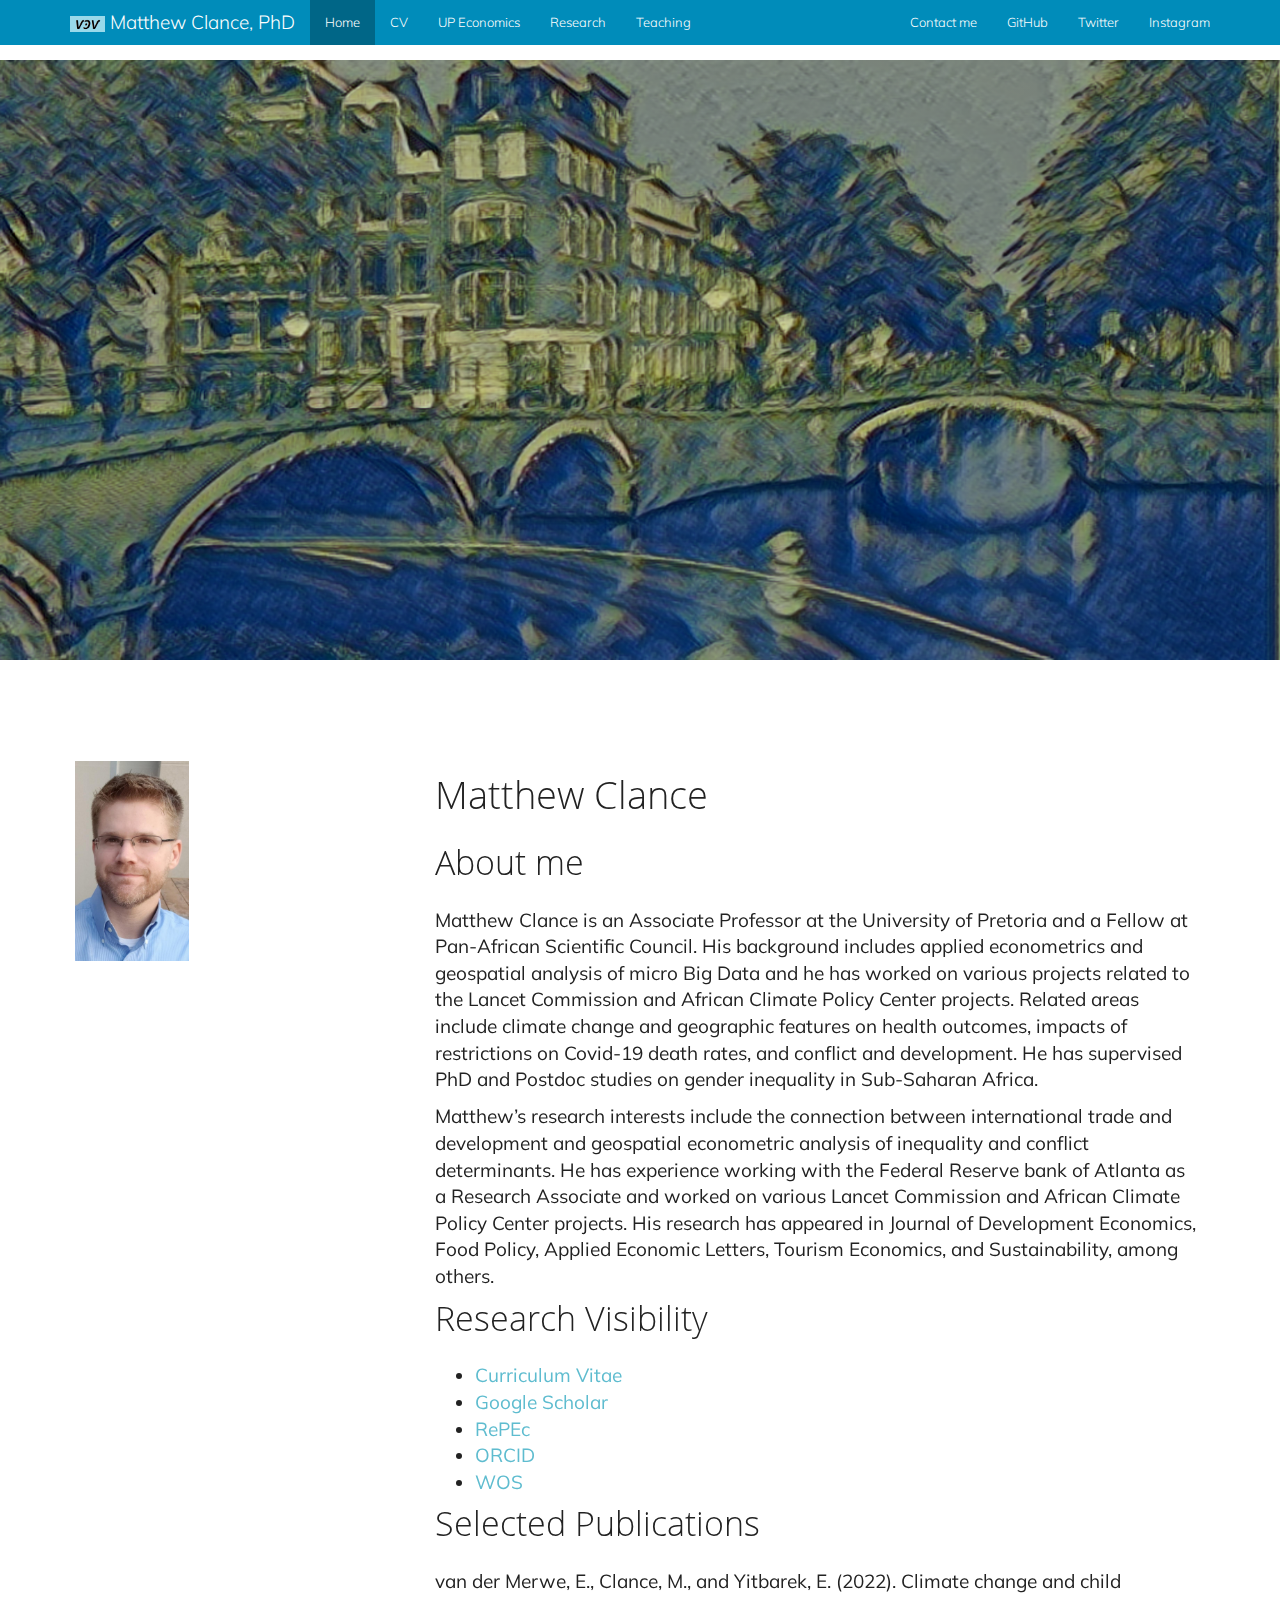
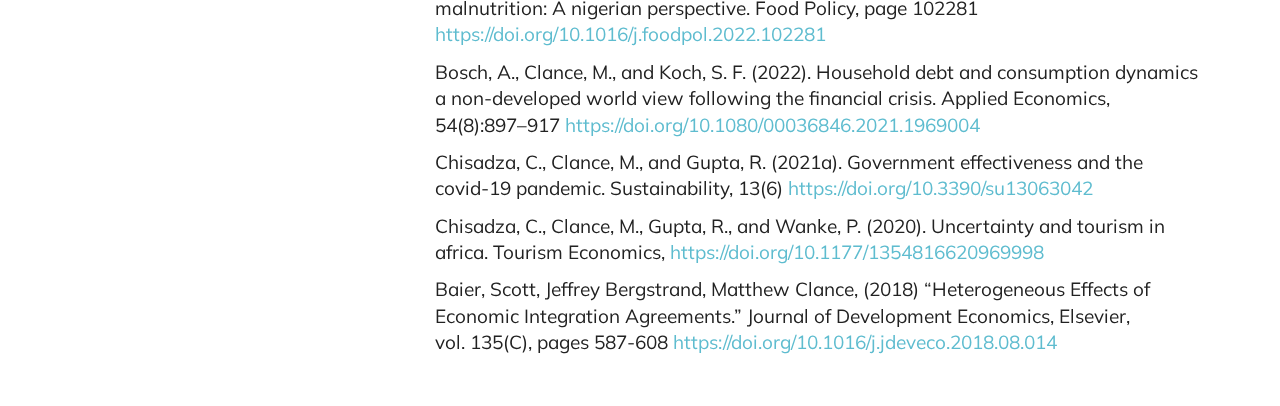
==== index.html @ 6985e065 "update" ====
<!DOCTYPE html>

<html>

<head>

<meta charset="utf-8" />
<meta name="generator" content="pandoc" />
<meta http-equiv="X-UA-Compatible" content="IE=EDGE" />




<title>Matthew Clance</title>

<script src="site_libs/header-attrs-2.22/header-attrs.js"></script>
<script src="site_libs/jquery-3.6.0/jquery-3.6.0.min.js"></script>
<meta name="viewport" content="width=device-width, initial-scale=1" />
<link href="site_libs/bootstrap-3.3.5/css/yeti.min.css" rel="stylesheet" />
<script src="site_libs/bootstrap-3.3.5/js/bootstrap.min.js"></script>
<script src="site_libs/bootstrap-3.3.5/shim/html5shiv.min.js"></script>
<script src="site_libs/bootstrap-3.3.5/shim/respond.min.js"></script>
<style>h1 {font-size: 34px;}
       h1.title {font-size: 38px;}
       h2 {font-size: 30px;}
       h3 {font-size: 24px;}
       h4 {font-size: 18px;}
       h5 {font-size: 16px;}
       h6 {font-size: 12px;}
       code {color: inherit; background-color: rgba(0, 0, 0, 0.04);}
       pre:not([class]) { background-color: white }</style>
<script src="site_libs/jqueryui-1.13.2/jquery-ui.min.js"></script>
<link href="site_libs/tocify-1.9.1/jquery.tocify.css" rel="stylesheet" />
<script src="site_libs/tocify-1.9.1/jquery.tocify.js"></script>
<script src="site_libs/navigation-1.1/tabsets.js"></script>
<link href="site_libs/font-awesome-6.4.0/css/all.min.css" rel="stylesheet" />
<link href="site_libs/font-awesome-6.4.0/css/v4-shims.min.css" rel="stylesheet" />
<link rel="icon" type="image/png" href="vcv.png" sizes="48x48" />
<div class="hero-image"> 
        <div class="image-text">
          <div class="top-text"></div>
            <div class="bottom-text"></div>
        </div>
</div>
<!-- Google tag (gtag.js) -->
<script async src="https://www.googletagmanager.com/gtag/js?id=G-FEVK27LWND"></script>
<script>
  window.dataLayer = window.dataLayer || [];
  function gtag(){dataLayer.push(arguments);}
  gtag('js', new Date());

  gtag('config', 'G-FEVK27LWND');
</script>

<style type="text/css">
  code{white-space: pre-wrap;}
  span.smallcaps{font-variant: small-caps;}
  span.underline{text-decoration: underline;}
  div.column{display: inline-block; vertical-align: top; width: 50%;}
  div.hanging-indent{margin-left: 1.5em; text-indent: -1.5em;}
  ul.task-list{list-style: none;}
    </style>







<link rel="stylesheet" href="personal.css" type="text/css" />



<style type = "text/css">
.main-container {
  max-width: 940px;
  margin-left: auto;
  margin-right: auto;
}
img {
  max-width:100%;
}
.tabbed-pane {
  padding-top: 12px;
}
.html-widget {
  margin-bottom: 20px;
}
button.code-folding-btn:focus {
  outline: none;
}
summary {
  display: list-item;
}
details > summary > p:only-child {
  display: inline;
}
pre code {
  padding: 0;
}
</style>


<style type="text/css">
.dropdown-submenu {
  position: relative;
}
.dropdown-submenu>.dropdown-menu {
  top: 0;
  left: 100%;
  margin-top: -6px;
  margin-left: -1px;
  border-radius: 0 6px 6px 6px;
}
.dropdown-submenu:hover>.dropdown-menu {
  display: block;
}
.dropdown-submenu>a:after {
  display: block;
  content: " ";
  float: right;
  width: 0;
  height: 0;
  border-color: transparent;
  border-style: solid;
  border-width: 5px 0 5px 5px;
  border-left-color: #cccccc;
  margin-top: 5px;
  margin-right: -10px;
}
.dropdown-submenu:hover>a:after {
  border-left-color: #adb5bd;
}
.dropdown-submenu.pull-left {
  float: none;
}
.dropdown-submenu.pull-left>.dropdown-menu {
  left: -100%;
  margin-left: 10px;
  border-radius: 6px 0 6px 6px;
}
</style>

<script type="text/javascript">
// manage active state of menu based on current page
$(document).ready(function () {
  // active menu anchor
  href = window.location.pathname
  href = href.substr(href.lastIndexOf('/') + 1)
  if (href === "")
    href = "index.html";
  var menuAnchor = $('a[href="' + href + '"]');

  // mark the anchor link active (and if it's in a dropdown, also mark that active)
  var dropdown = menuAnchor.closest('li.dropdown');
  if (window.bootstrap) { // Bootstrap 4+
    menuAnchor.addClass('active');
    dropdown.find('> .dropdown-toggle').addClass('active');
  } else { // Bootstrap 3
    menuAnchor.parent().addClass('active');
    dropdown.addClass('active');
  }

  // Navbar adjustments
  var navHeight = $(".navbar").first().height() + 15;
  var style = document.createElement('style');
  var pt = "padding-top: " + navHeight + "px; ";
  var mt = "margin-top: -" + navHeight + "px; ";
  var css = "";
  // offset scroll position for anchor links (for fixed navbar)
  for (var i = 1; i <= 6; i++) {
    css += ".section h" + i + "{ " + pt + mt + "}\n";
  }
  style.innerHTML = "body {" + pt + "padding-bottom: 40px; }\n" + css;
  document.head.appendChild(style);
});
</script>

<!-- tabsets -->

<style type="text/css">
.tabset-dropdown > .nav-tabs {
  display: inline-table;
  max-height: 500px;
  min-height: 44px;
  overflow-y: auto;
  border: 1px solid #ddd;
  border-radius: 4px;
}

.tabset-dropdown > .nav-tabs > li.active:before, .tabset-dropdown > .nav-tabs.nav-tabs-open:before {
  content: "\e259";
  font-family: 'Glyphicons Halflings';
  display: inline-block;
  padding: 10px;
  border-right: 1px solid #ddd;
}

.tabset-dropdown > .nav-tabs.nav-tabs-open > li.active:before {
  content: "\e258";
  font-family: 'Glyphicons Halflings';
  border: none;
}

.tabset-dropdown > .nav-tabs > li.active {
  display: block;
}

.tabset-dropdown > .nav-tabs > li > a,
.tabset-dropdown > .nav-tabs > li > a:focus,
.tabset-dropdown > .nav-tabs > li > a:hover {
  border: none;
  display: inline-block;
  border-radius: 4px;
  background-color: transparent;
}

.tabset-dropdown > .nav-tabs.nav-tabs-open > li {
  display: block;
  float: none;
}

.tabset-dropdown > .nav-tabs > li {
  display: none;
}
</style>

<!-- code folding -->



<style type="text/css">

#TOC {
  margin: 25px 0px 20px 0px;
}
@media (max-width: 768px) {
#TOC {
  position: relative;
  width: 100%;
}
}

@media print {
.toc-content {
  /* see https://github.com/w3c/csswg-drafts/issues/4434 */
  float: right;
}
}

.toc-content {
  padding-left: 30px;
  padding-right: 40px;
}

div.main-container {
  max-width: 1200px;
}

div.tocify {
  width: 20%;
  max-width: 260px;
  max-height: 85%;
}

@media (min-width: 768px) and (max-width: 991px) {
  div.tocify {
    width: 25%;
  }
}

@media (max-width: 767px) {
  div.tocify {
    width: 100%;
    max-width: none;
  }
}

.tocify ul, .tocify li {
  line-height: 20px;
}

.tocify-subheader .tocify-item {
  font-size: 0.90em;
}

.tocify .list-group-item {
  border-radius: 0px;
}


</style>



</head>

<body>


<div class="container-fluid main-container">


<!-- setup 3col/9col grid for toc_float and main content  -->
<div class="row">
<div class="col-xs-12 col-sm-4 col-md-3">
<div id="TOC" class="tocify">
</div>
</div>

<div class="toc-content col-xs-12 col-sm-8 col-md-9">




<div class="navbar navbar-inverse  navbar-fixed-top" role="navigation">
  <div class="container">
    <div class="navbar-header">
      <button type="button" class="navbar-toggle collapsed" data-toggle="collapse" data-bs-toggle="collapse" data-target="#navbar" data-bs-target="#navbar">
        <span class="icon-bar"></span>
        <span class="icon-bar"></span>
        <span class="icon-bar"></span>
      </button>
      <a class="navbar-brand" href="index.html"><div><img src="vcv.png" width="35px"></img>  Matthew Clance, PhD</div></a>
    </div>
    <div id="navbar" class="navbar-collapse collapse">
      <ul class="nav navbar-nav">
        <li>
  <a href="index.html">
    <span class="fa fa-home"></span>
     
    Home
  </a>
</li>
<li>
  <a href="Clance.CV.pdf">
    <span class="fa fa-file-pdf-o"></span>
     
    CV
  </a>
</li>
<li>
  <a href="https://www.up.ac.za/economics/article/39728/staff">UP Economics</a>
</li>
<li>
  <a href="research.html">Research</a>
</li>
<li>
  <a href="teaching.html">Teaching</a>
</li>
      </ul>
      <ul class="nav navbar-nav navbar-right">
        <li>
  <a href="mailto:matthew.clance@up.ac.za">
    <span class="fa fa-envelope-o"></span>
     
    Contact me
  </a>
</li>
<li>
  <a href="https://github.com/mwclance">
    <span class="fa fa-github"></span>
     
    GitHub
  </a>
</li>
<li>
  <a href="https://twitter.com/matthew_clance">
    <span class="fa fa-twitter"></span>
     
    Twitter
  </a>
</li>
<li>
  <a href="https://www.instagram.com/mwclance/">
    <span class="fa fa-instagram"></span>
     
    Instagram
  </a>
</li>
      </ul>
    </div><!--/.nav-collapse -->
  </div><!--/.container -->
</div><!--/.navbar -->

<div id="header">



<h1 class="title toc-ignore">Matthew Clance</h1>

</div>


<!-- Google tag (gtag.js) -->
<script async src="https://www.googletagmanager.com/gtag/js?id=G-FEVK27LWND"></script>
<script>
  window.dataLayer = window.dataLayer || [];
  function gtag(){dataLayer.push(arguments);}
  gtag('js', new Date());

  gtag('config', 'G-FEVK27LWND');
</script>
<div id="about-me" class="section level1">
<h1>About me</h1>
<p>Matthew Clance is an Associate Professor at the University of
Pretoria and a Fellow at Pan-African Scientific Council. His background
includes applied econometrics and geospatial analysis of micro Big Data
and he has worked on various projects related to the Lancet Commission
and African Climate Policy Center projects. Related areas include
climate change and geographic features on health outcomes, impacts of
restrictions on Covid-19 death rates, and conflict and development. He
has supervised PhD and Postdoc studies on gender inequality in
Sub-Saharan Africa.</p>
<p>Matthew’s research interests include the connection between
international trade and development and geospatial econometric analysis
of inequality and conflict determinants. He has experience working with
the Federal Reserve bank of Atlanta as a Research Associate and worked
on various Lancet Commission and African Climate Policy Center projects.
His research has appeared in Journal of Development Economics, Food
Policy, Applied Economic Letters, Tourism Economics, and Sustainability,
among others.</p>
</div>
<div id="research-visibility" class="section level1">
<h1>Research Visibility</h1>
<ul>
<li><a href="Clance.CV.pdf">Curriculum Vitae</a></li>
<li><a href="https://bit.ly/3hm23Oq">Google Scholar</a></li>
<li><a href="https://ideas.repec.org/e/pcl147.html">RePEc</a></li>
<li><a href="https://orcid.org/0000-0002-9280-7324">ORCID</a></li>
<li><a
href="https://www.webofscience.com/wos/author/record/1802162">WOS</a></li>
</ul>
</div>
<div id="selected-publications" class="section level1">
<h1>Selected Publications</h1>
<p>van der Merwe, E., Clance, M., and Yitbarek, E. (2022). Climate
change and child malnutrition: A nigerian perspective. Food Policy, page
102281 <a href="https://doi.org/10.1016/j.foodpol.2022.102281"
class="uri">https://doi.org/10.1016/j.foodpol.2022.102281</a></p>
<p>Bosch, A., Clance, M., and Koch, S. F. (2022). Household debt and
consumption dynamics a non-developed world view following the financial
crisis. Applied Economics, 54(8):897–917 <a
href="https://doi.org/10.1080/00036846.2021.1969004"
class="uri">https://doi.org/10.1080/00036846.2021.1969004</a></p>
<p>Chisadza, C., Clance, M., and Gupta, R. (2021a). Government
effectiveness and the covid-19 pandemic. Sustainability, 13(6) <a
href="https://doi.org/10.3390/su13063042"
class="uri">https://doi.org/10.3390/su13063042</a></p>
<p>Chisadza, C., Clance, M., Gupta, R., and Wanke, P. (2020).
Uncertainty and tourism in africa. Tourism Economics, <a
href="https://doi.org/10.1177/1354816620969998"
class="uri">https://doi.org/10.1177/1354816620969998</a></p>
<p>Baier, Scott, Jeffrey Bergstrand, Matthew Clance, (2018)
“Heterogeneous Effects of Economic Integration Agreements.” Journal of
Development Economics, Elsevier, vol. 135(C), pages 587-608 <a
href="https://doi.org/10.1016/j.jdeveco.2018.08.014"
class="uri">https://doi.org/10.1016/j.jdeveco.2018.08.014</a></p>
</div>



</div>
</div>

</div>

<script>

// add bootstrap table styles to pandoc tables
function bootstrapStylePandocTables() {
  $('tr.odd').parent('tbody').parent('table').addClass('table table-condensed');
}
$(document).ready(function () {
  bootstrapStylePandocTables();
});


</script>

<!-- tabsets -->

<script>
$(document).ready(function () {
  window.buildTabsets("TOC");
});

$(document).ready(function () {
  $('.tabset-dropdown > .nav-tabs > li').click(function () {
    $(this).parent().toggleClass('nav-tabs-open');
  });
});
</script>

<!-- code folding -->

<script>
$(document).ready(function ()  {

    // temporarily add toc-ignore selector to headers for the consistency with Pandoc
    $('.unlisted.unnumbered').addClass('toc-ignore')

    // move toc-ignore selectors from section div to header
    $('div.section.toc-ignore')
        .removeClass('toc-ignore')
        .children('h1,h2,h3,h4,h5').addClass('toc-ignore');

    // establish options
    var options = {
      selectors: "h1,h2,h3",
      theme: "bootstrap3",
      context: '.toc-content',
      hashGenerator: function (text) {
        return text.replace(/[.\\/?&!#<>]/g, '').replace(/\s/g, '_');
      },
      ignoreSelector: ".toc-ignore",
      scrollTo: 0
    };
    options.showAndHide = true;
    options.smoothScroll = true;

    // tocify
    var toc = $("#TOC").tocify(options).data("toc-tocify");
});
</script>

<!-- dynamically load mathjax for compatibility with self-contained -->
<script>
  (function () {
    var script = document.createElement("script");
    script.type = "text/javascript";
    script.src  = "https://mathjax.rstudio.com/latest/MathJax.js?config=TeX-AMS-MML_HTMLorMML";
    document.getElementsByTagName("head")[0].appendChild(script);
  })();
</script>

</body>
</html>
---- site_libs/bootstrap-3.3.5/css/yeti.min.css ----
@font-face {
  font-family: 'Open Sans';
  font-style: normal;
  font-weight: 300;
  src: url(fonts/OpenSansLight.ttf) format('truetype');
}
@font-face {
  font-family: 'Open Sans';
  font-style: normal;
  font-weight: 400;
  src: url(fonts/OpenSans.ttf) format('truetype');
}
@font-face {
  font-family: 'Open Sans';
  font-style: normal;
  font-weight: 700;
  src: url(fonts/OpenSansBold.ttf) format('truetype');
}
@font-face {
  font-family: 'Open Sans';
  font-style: italic;
  font-weight: 300;
  src: url(fonts/OpenSansLightItalic.ttf) format('truetype');
}
@font-face {
  font-family: 'Open Sans';
  font-style: italic;
  font-weight: 400;
  src: url(fonts/OpenSansItalic.ttf) format('truetype');
}
@font-face {
  font-family: 'Open Sans';
  font-style: italic;
  font-weight: 700;
  src: url(fonts/OpenSansBoldItalic.ttf) format('truetype');
}


/*!
 * bootswatch v3.3.6
 * Homepage: http://bootswatch.com
 * Copyright 2012-2015 Thomas Park
 * Licensed under MIT
 * Based on Bootstrap
*//*!
 * Bootstrap v3.3.6 (http://getbootstrap.com)
 * Copyright 2011-2015 Twitter, Inc.
 * Licensed under MIT (https://github.com/twbs/bootstrap/blob/master/LICENSE)
 *//*! normalize.css v3.0.3 | MIT License | github.com/necolas/normalize.css */html{font-family:sans-serif;-ms-text-size-adjust:100%;-webkit-text-size-adjust:100%}body{margin:0}article,aside,details,figcaption,figure,footer,header,hgroup,main,menu,nav,section,summary{display:block}audio,canvas,progress,video{display:inline-block;vertical-align:baseline}audio:not([controls]){display:none;height:0}[hidden],template{display:none}a{background-color:transparent}a:active,a:hover{outline:0}abbr[title]{border-bottom:1px dotted}b,strong{font-weight:bold}dfn{font-style:italic}h1{font-size:2em;margin:0.67em 0}mark{background:#ff0;color:#000}small{font-size:80%}sub,sup{font-size:75%;line-height:0;position:relative;vertical-align:baseline}sup{top:-0.5em}sub{bottom:-0.25em}img{border:0}svg:not(:root){overflow:hidden}figure{margin:1em 40px}hr{-webkit-box-sizing:content-box;-moz-box-sizing:content-box;box-sizing:content-box;height:0}pre{overflow:auto}code,kbd,pre,samp{font-family:monospace, monospace;font-size:1em}button,input,optgroup,select,textarea{color:inherit;font:inherit;margin:0}button{overflow:visible}button,select{text-transform:none}button,html input[type="button"],input[type="reset"],input[type="submit"]{-webkit-appearance:button;cursor:pointer}button[disabled],html input[disabled]{cursor:default}button::-moz-focus-inner,input::-moz-focus-inner{border:0;padding:0}input{line-height:normal}input[type="checkbox"],input[type="radio"]{-webkit-box-sizing:border-box;-moz-box-sizing:border-box;box-sizing:border-box;padding:0}input[type="number"]::-webkit-inner-spin-button,input[type="number"]::-webkit-outer-spin-button{height:auto}input[type="search"]{-webkit-appearance:textfield;-webkit-box-sizing:content-box;-moz-box-sizing:content-box;box-sizing:content-box}input[type="search"]::-webkit-search-cancel-button,input[type="search"]::-webkit-search-decoration{-webkit-appearance:none}fieldset{border:1px solid #c0c0c0;margin:0 2px;padding:0.35em 0.625em 0.75em}legend{border:0;padding:0}textarea{overflow:auto}optgroup{font-weight:bold}table{border-collapse:collapse;border-spacing:0}td,th{padding:0}/*! Source: https://github.com/h5bp/html5-boilerplate/blob/master/src/css/main.css */@media print{*,*:before,*:after{background:transparent !important;color:#000 !important;-webkit-box-shadow:none !important;box-shadow:none !important;text-shadow:none !important}a,a:visited{text-decoration:underline}a[href]:after{content:" (" attr(href) ")"}abbr[title]:after{content:" (" attr(title) ")"}a[href^="#"]:after,a[href^="javascript:"]:after{content:""}pre,blockquote{border:1px solid #999;page-break-inside:avoid}thead{display:table-header-group}tr,img{page-break-inside:avoid}img{max-width:100% !important}p,h2,h3{orphans:3;widows:3}h2,h3{page-break-after:avoid}.navbar{display:none}.btn>.caret,.dropup>.btn>.caret{border-top-color:#000 !important}.label{border:1px solid #000}.table{border-collapse:collapse !important}.table td,.table th{background-color:#fff !important}.table-bordered th,.table-bordered td{border:1px solid #ddd !important}}@font-face{font-family:'Glyphicons Halflings';src:url('../fonts/glyphicons-halflings-regular.eot');src:url('../fonts/glyphicons-halflings-regular.eot?#iefix') format('embedded-opentype'),url('../fonts/glyphicons-halflings-regular.woff') format('woff'),url('../fonts/glyphicons-halflings-regular.ttf') format('truetype'),url('../fonts/glyphicons-halflings-regular.svg#glyphicons_halflingsregular') format('svg')}.glyphicon{position:relative;top:1px;display:inline-block;font-family:'Glyphicons Halflings';font-style:normal;font-weight:normal;line-height:1;-webkit-font-smoothing:antialiased;-moz-osx-font-smoothing:grayscale}.glyphicon-asterisk:before{content:"\002a"}.glyphicon-plus:before{content:"\002b"}.glyphicon-euro:before,.glyphicon-eur:before{content:"\20ac"}.glyphicon-minus:before{content:"\2212"}.glyphicon-cloud:before{content:"\2601"}.glyphicon-envelope:before{content:"\2709"}.glyphicon-pencil:before{content:"\270f"}.glyphicon-glass:before{content:"\e001"}.glyphicon-music:before{content:"\e002"}.glyphicon-search:before{content:"\e003"}.glyphicon-heart:before{content:"\e005"}.glyphicon-star:before{content:"\e006"}.glyphicon-star-empty:before{content:"\e007"}.glyphicon-user:before{content:"\e008"}.glyphicon-film:before{content:"\e009"}.glyphicon-th-large:before{content:"\e010"}.glyphicon-th:before{content:"\e011"}.glyphicon-th-list:before{content:"\e012"}.glyphicon-ok:before{content:"\e013"}.glyphicon-remove:before{content:"\e014"}.glyphicon-zoom-in:before{content:"\e015"}.glyphicon-zoom-out:before{content:"\e016"}.glyphicon-off:before{content:"\e017"}.glyphicon-signal:before{content:"\e018"}.glyphicon-cog:before{content:"\e019"}.glyphicon-trash:before{content:"\e020"}.glyphicon-home:before{content:"\e021"}.glyphicon-file:before{content:"\e022"}.glyphicon-time:before{content:"\e023"}.glyphicon-road:before{content:"\e024"}.glyphicon-download-alt:before{content:"\e025"}.glyphicon-download:before{content:"\e026"}.glyphicon-upload:before{content:"\e027"}.glyphicon-inbox:before{content:"\e028"}.glyphicon-play-circle:before{content:"\e029"}.glyphicon-repeat:before{content:"\e030"}.glyphicon-refresh:before{content:"\e031"}.glyphicon-list-alt:before{content:"\e032"}.glyphicon-lock:before{content:"\e033"}.glyphicon-flag:before{content:"\e034"}.glyphicon-headphones:before{content:"\e035"}.glyphicon-volume-off:before{content:"\e036"}.glyphicon-volume-down:before{content:"\e037"}.glyphicon-volume-up:before{content:"\e038"}.glyphicon-qrcode:before{content:"\e039"}.glyphicon-barcode:before{content:"\e040"}.glyphicon-tag:before{content:"\e041"}.glyphicon-tags:before{content:"\e042"}.glyphicon-book:before{content:"\e043"}.glyphicon-bookmark:before{content:"\e044"}.glyphicon-print:before{content:"\e045"}.glyphicon-camera:before{content:"\e046"}.glyphicon-font:before{content:"\e047"}.glyphicon-bold:before{content:"\e048"}.glyphicon-italic:before{content:"\e049"}.glyphicon-text-height:before{content:"\e050"}.glyphicon-text-width:before{content:"\e051"}.glyphicon-align-left:before{content:"\e052"}.glyphicon-align-center:before{content:"\e053"}.glyphicon-align-right:before{content:"\e054"}.glyphicon-align-justify:before{content:"\e055"}.glyphicon-list:before{content:"\e056"}.glyphicon-indent-left:before{content:"\e057"}.glyphicon-indent-right:before{content:"\e058"}.glyphicon-facetime-video:before{content:"\e059"}.glyphicon-picture:before{content:"\e060"}.glyphicon-map-marker:before{content:"\e062"}.glyphicon-adjust:before{content:"\e063"}.glyphicon-tint:before{content:"\e064"}.glyphicon-edit:before{content:"\e065"}.glyphicon-share:before{content:"\e066"}.glyphicon-check:before{content:"\e067"}.glyphicon-move:before{content:"\e068"}.glyphicon-step-backward:before{content:"\e069"}.glyphicon-fast-backward:before{content:"\e070"}.glyphicon-backward:before{content:"\e071"}.glyphicon-play:before{content:"\e072"}.glyphicon-pause:before{content:"\e073"}.glyphicon-stop:before{content:"\e074"}.glyphicon-forward:before{content:"\e075"}.glyphicon-fast-forward:before{content:"\e076"}.glyphicon-step-forward:before{content:"\e077"}.glyphicon-eject:before{content:"\e078"}.glyphicon-chevron-left:before{content:"\e079"}.glyphicon-chevron-right:before{content:"\e080"}.glyphicon-plus-sign:before{content:"\e081"}.glyphicon-minus-sign:before{content:"\e082"}.glyphicon-remove-sign:before{content:"\e083"}.glyphicon-ok-sign:before{content:"\e084"}.glyphicon-question-sign:before{content:"\e085"}.glyphicon-info-sign:before{content:"\e086"}.glyphicon-screenshot:before{content:"\e087"}.glyphicon-remove-circle:before{content:"\e088"}.glyphicon-ok-circle:before{content:"\e089"}.glyphicon-ban-circle:before{content:"\e090"}.glyphicon-arrow-left:before{content:"\e091"}.glyphicon-arrow-right:before{content:"\e092"}.glyphicon-arrow-up:before{content:"\e093"}.glyphicon-arrow-down:before{content:"\e094"}.glyphicon-share-alt:before{content:"\e095"}.glyphicon-resize-full:before{content:"\e096"}.glyphicon-resize-small:before{content:"\e097"}.glyphicon-exclamation-sign:before{content:"\e101"}.glyphicon-gift:before{content:"\e102"}.glyphicon-leaf:before{content:"\e103"}.glyphicon-fire:before{content:"\e104"}.glyphicon-eye-open:before{content:"\e105"}.glyphicon-eye-close:before{content:"\e106"}.glyphicon-warning-sign:before{content:"\e107"}.glyphicon-plane:before{content:"\e108"}.glyphicon-calendar:before{content:"\e109"}.glyphicon-random:before{content:"\e110"}.glyphicon-comment:before{content:"\e111"}.glyphicon-magnet:before{content:"\e112"}.glyphicon-chevron-up:before{content:"\e113"}.glyphicon-chevron-down:before{content:"\e114"}.glyphicon-retweet:before{content:"\e115"}.glyphicon-shopping-cart:before{content:"\e116"}.glyphicon-folder-close:before{content:"\e117"}.glyphicon-folder-open:before{content:"\e118"}.glyphicon-resize-vertical:before{content:"\e119"}.glyphicon-resize-horizontal:before{content:"\e120"}.glyphicon-hdd:before{content:"\e121"}.glyphicon-bullhorn:before{content:"\e122"}.glyphicon-bell:before{content:"\e123"}.glyphicon-certificate:before{content:"\e124"}.glyphicon-thumbs-up:before{content:"\e125"}.glyphicon-thumbs-down:before{content:"\e126"}.glyphicon-hand-right:before{content:"\e127"}.glyphicon-hand-left:before{content:"\e128"}.glyphicon-hand-up:before{content:"\e129"}.glyphicon-hand-down:before{content:"\e130"}.glyphicon-circle-arrow-right:before{content:"\e131"}.glyphicon-circle-arrow-left:before{content:"\e132"}.glyphicon-circle-arrow-up:before{content:"\e133"}.glyphicon-circle-arrow-down:before{content:"\e134"}.glyphicon-globe:before{content:"\e135"}.glyphicon-wrench:before{content:"\e136"}.glyphicon-tasks:before{content:"\e137"}.glyphicon-filter:before{content:"\e138"}.glyphicon-briefcase:before{content:"\e139"}.glyphicon-fullscreen:before{content:"\e140"}.glyphicon-dashboard:before{content:"\e141"}.glyphicon-paperclip:before{content:"\e142"}.glyphicon-heart-empty:before{content:"\e143"}.glyphicon-link:before{content:"\e144"}.glyphicon-phone:before{content:"\e145"}.glyphicon-pushpin:before{content:"\e146"}.glyphicon-usd:before{content:"\e148"}.glyphicon-gbp:before{content:"\e149"}.glyphicon-sort:before{content:"\e150"}.glyphicon-sort-by-alphabet:before{content:"\e151"}.glyphicon-sort-by-alphabet-alt:before{content:"\e152"}.glyphicon-sort-by-order:before{content:"\e153"}.glyphicon-sort-by-order-alt:before{content:"\e154"}.glyphicon-sort-by-attributes:before{content:"\e155"}.glyphicon-sort-by-attributes-alt:before{content:"\e156"}.glyphicon-unchecked:before{content:"\e157"}.glyphicon-expand:before{content:"\e158"}.glyphicon-collapse-down:before{content:"\e159"}.glyphicon-collapse-up:before{content:"\e160"}.glyphicon-log-in:before{content:"\e161"}.glyphicon-flash:before{content:"\e162"}.glyphicon-log-out:before{content:"\e163"}.glyphicon-new-window:before{content:"\e164"}.glyphicon-record:before{content:"\e165"}.glyphicon-save:before{content:"\e166"}.glyphicon-open:before{content:"\e167"}.glyphicon-saved:before{content:"\e168"}.glyphicon-import:before{content:"\e169"}.glyphicon-export:before{content:"\e170"}.glyphicon-send:before{content:"\e171"}.glyphicon-floppy-disk:before{content:"\e172"}.glyphicon-floppy-saved:before{content:"\e173"}.glyphicon-floppy-remove:before{content:"\e174"}.glyphicon-floppy-save:before{content:"\e175"}.glyphicon-floppy-open:before{content:"\e176"}.glyphicon-credit-card:before{content:"\e177"}.glyphicon-transfer:before{content:"\e178"}.glyphicon-cutlery:before{content:"\e179"}.glyphicon-header:before{content:"\e180"}.glyphicon-compressed:before{content:"\e181"}.glyphicon-earphone:before{content:"\e182"}.glyphicon-phone-alt:before{content:"\e183"}.glyphicon-tower:before{content:"\e184"}.glyphicon-stats:before{content:"\e185"}.glyphicon-sd-video:before{content:"\e186"}.glyphicon-hd-video:before{content:"\e187"}.glyphicon-subtitles:before{content:"\e188"}.glyphicon-sound-stereo:before{content:"\e189"}.glyphicon-sound-dolby:before{content:"\e190"}.glyphicon-sound-5-1:before{content:"\e191"}.glyphicon-sound-6-1:before{content:"\e192"}.glyphicon-sound-7-1:before{content:"\e193"}.glyphicon-copyright-mark:before{content:"\e194"}.glyphicon-registration-mark:before{content:"\e195"}.glyphicon-cloud-download:before{content:"\e197"}.glyphicon-cloud-upload:before{content:"\e198"}.glyphicon-tree-conifer:before{content:"\e199"}.glyphicon-tree-deciduous:before{content:"\e200"}.glyphicon-cd:before{content:"\e201"}.glyphicon-save-file:before{content:"\e202"}.glyphicon-open-file:before{content:"\e203"}.glyphicon-level-up:before{content:"\e204"}.glyphicon-copy:before{content:"\e205"}.glyphicon-paste:before{content:"\e206"}.glyphicon-alert:before{content:"\e209"}.glyphicon-equalizer:before{content:"\e210"}.glyphicon-king:before{content:"\e211"}.glyphicon-queen:before{content:"\e212"}.glyphicon-pawn:before{content:"\e213"}.glyphicon-bishop:before{content:"\e214"}.glyphicon-knight:before{content:"\e215"}.glyphicon-baby-formula:before{content:"\e216"}.glyphicon-tent:before{content:"\26fa"}.glyphicon-blackboard:before{content:"\e218"}.glyphicon-bed:before{content:"\e219"}.glyphicon-apple:before{content:"\f8ff"}.glyphicon-erase:before{content:"\e221"}.glyphicon-hourglass:before{content:"\231b"}.glyphicon-lamp:before{content:"\e223"}.glyphicon-duplicate:before{content:"\e224"}.glyphicon-piggy-bank:before{content:"\e225"}.glyphicon-scissors:before{content:"\e226"}.glyphicon-bitcoin:before{content:"\e227"}.glyphicon-btc:before{content:"\e227"}.glyphicon-xbt:before{content:"\e227"}.glyphicon-yen:before{content:"\00a5"}.glyphicon-jpy:before{content:"\00a5"}.glyphicon-ruble:before{content:"\20bd"}.glyphicon-rub:before{content:"\20bd"}.glyphicon-scale:before{content:"\e230"}.glyphicon-ice-lolly:before{content:"\e231"}.glyphicon-ice-lolly-tasted:before{content:"\e232"}.glyphicon-education:before{content:"\e233"}.glyphicon-option-horizontal:before{content:"\e234"}.glyphicon-option-vertical:before{content:"\e235"}.glyphicon-menu-hamburger:before{content:"\e236"}.glyphicon-modal-window:before{content:"\e237"}.glyphicon-oil:before{content:"\e238"}.glyphicon-grain:before{content:"\e239"}.glyphicon-sunglasses:before{content:"\e240"}.glyphicon-text-size:before{content:"\e241"}.glyphicon-text-color:before{content:"\e242"}.glyphicon-text-background:before{content:"\e243"}.glyphicon-object-align-top:before{content:"\e244"}.glyphicon-object-align-bottom:before{content:"\e245"}.glyphicon-object-align-horizontal:before{content:"\e246"}.glyphicon-object-align-left:before{content:"\e247"}.glyphicon-object-align-vertical:before{content:"\e248"}.glyphicon-object-align-right:before{content:"\e249"}.glyphicon-triangle-right:before{content:"\e250"}.glyphicon-triangle-left:before{content:"\e251"}.glyphicon-triangle-bottom:before{content:"\e252"}.glyphicon-triangle-top:before{content:"\e253"}.glyphicon-console:before{content:"\e254"}.glyphicon-superscript:before{content:"\e255"}.glyphicon-subscript:before{content:"\e256"}.glyphicon-menu-left:before{content:"\e257"}.glyphicon-menu-right:before{content:"\e258"}.glyphicon-menu-down:before{content:"\e259"}.glyphicon-menu-up:before{content:"\e260"}*{-webkit-box-sizing:border-box;-moz-box-sizing:border-box;box-sizing:border-box}*:before,*:after{-webkit-box-sizing:border-box;-moz-box-sizing:border-box;box-sizing:border-box}html{font-size:10px;-webkit-tap-highlight-color:rgba(0,0,0,0)}body{font-family:"Open Sans","Helvetica Neue",Helvetica,Arial,sans-serif;font-size:15px;line-height:1.4;color:#222222;background-color:#ffffff}input,button,select,textarea{font-family:inherit;font-size:inherit;line-height:inherit}a{color:#008cba;text-decoration:none}a:hover,a:focus{color:#008cba;text-decoration:underline}a:focus{outline:thin dotted;outline:5px auto -webkit-focus-ring-color;outline-offset:-2px}figure{margin:0}img{vertical-align:middle}.img-responsive,.thumbnail>img,.thumbnail a>img,.carousel-inner>.item>img,.carousel-inner>.item>a>img{display:block;max-width:100%;height:auto}.img-rounded{border-radius:0}.img-thumbnail{padding:4px;line-height:1.4;background-color:#ffffff;border:1px solid #dddddd;border-radius:0;-webkit-transition:all .2s ease-in-out;-o-transition:all .2s ease-in-out;transition:all .2s ease-in-out;display:inline-block;max-width:100%;height:auto}.img-circle{border-radius:50%}hr{margin-top:21px;margin-bottom:21px;border:0;border-top:1px solid #dddddd}.sr-only{position:absolute;width:1px;height:1px;margin:-1px;padding:0;overflow:hidden;clip:rect(0, 0, 0, 0);border:0}.sr-only-focusable:active,.sr-only-focusable:focus{position:static;width:auto;height:auto;margin:0;overflow:visible;clip:auto}[role="button"]{cursor:pointer}h1,h2,h3,h4,h5,h6,.h1,.h2,.h3,.h4,.h5,.h6{font-family:"Open Sans","Helvetica Neue",Helvetica,Arial,sans-serif;font-weight:300;line-height:1.1;color:inherit}h1 small,h2 small,h3 small,h4 small,h5 small,h6 small,.h1 small,.h2 small,.h3 small,.h4 small,.h5 small,.h6 small,h1 .small,h2 .small,h3 .small,h4 .small,h5 .small,h6 .small,.h1 .small,.h2 .small,.h3 .small,.h4 .small,.h5 .small,.h6 .small{font-weight:normal;line-height:1;color:#999999}h1,.h1,h2,.h2,h3,.h3{margin-top:21px;margin-bottom:10.5px}h1 small,.h1 small,h2 small,.h2 small,h3 small,.h3 small,h1 .small,.h1 .small,h2 .small,.h2 .small,h3 .small,.h3 .small{font-size:65%}h4,.h4,h5,.h5,h6,.h6{margin-top:10.5px;margin-bottom:10.5px}h4 small,.h4 small,h5 small,.h5 small,h6 small,.h6 small,h4 .small,.h4 .small,h5 .small,.h5 .small,h6 .small,.h6 .small{font-size:75%}h1,.h1{font-size:39px}h2,.h2{font-size:32px}h3,.h3{font-size:26px}h4,.h4{font-size:19px}h5,.h5{font-size:15px}h6,.h6{font-size:13px}p{margin:0 0 10.5px}.lead{margin-bottom:21px;font-size:17px;font-weight:300;line-height:1.4}@media (min-width:768px){.lead{font-size:22.5px}}small,.small{font-size:80%}mark,.mark{background-color:#fcf8e3;padding:.2em}.text-left{text-align:left}.text-right{text-align:right}.text-center{text-align:center}.text-justify{text-align:justify}.text-nowrap{white-space:nowrap}.text-lowercase{text-transform:lowercase}.text-uppercase{text-transform:uppercase}.text-capitalize{text-transform:capitalize}.text-muted{color:#999999}.text-primary{color:#008cba}a.text-primary:hover,a.text-primary:focus{color:#006687}.text-success{color:#43ac6a}a.text-success:hover,a.text-success:focus{color:#358753}.text-info{color:#5bc0de}a.text-info:hover,a.text-info:focus{color:#31b0d5}.text-warning{color:#e99002}a.text-warning:hover,a.text-warning:focus{color:#b67102}.text-danger{color:#f04124}a.text-danger:hover,a.text-danger:focus{color:#d32a0e}.bg-primary{color:#fff;background-color:#008cba}a.bg-primary:hover,a.bg-primary:focus{background-color:#006687}.bg-success{background-color:#dff0d8}a.bg-success:hover,a.bg-success:focus{background-color:#c1e2b3}.bg-info{background-color:#d9edf7}a.bg-info:hover,a.bg-info:focus{background-color:#afd9ee}.bg-warning{background-color:#fcf8e3}a.bg-warning:hover,a.bg-warning:focus{background-color:#f7ecb5}.bg-danger{background-color:#f2dede}a.bg-danger:hover,a.bg-danger:focus{background-color:#e4b9b9}.page-header{padding-bottom:9.5px;margin:42px 0 21px;border-bottom:1px solid #dddddd}ul,ol{margin-top:0;margin-bottom:10.5px}ul ul,ol ul,ul ol,ol ol{margin-bottom:0}.list-unstyled{padding-left:0;list-style:none}.list-inline{padding-left:0;list-style:none;margin-left:-5px}.list-inline>li{display:inline-block;padding-left:5px;padding-right:5px}dl{margin-top:0;margin-bottom:21px}dt,dd{line-height:1.4}dt{font-weight:bold}dd{margin-left:0}@media (min-width:768px){.dl-horizontal dt{float:left;width:160px;clear:left;text-align:right;overflow:hidden;text-overflow:ellipsis;white-space:nowrap}.dl-horizontal dd{margin-left:180px}}abbr[title],abbr[data-original-title]{cursor:help;border-bottom:1px dotted #999999}.initialism{font-size:90%;text-transform:uppercase}blockquote{padding:10.5px 21px;margin:0 0 21px;font-size:18.75px;border-left:5px solid #dddddd}blockquote p:last-child,blockquote ul:last-child,blockquote ol:last-child{margin-bottom:0}blockquote footer,blockquote small,blockquote .small{display:block;font-size:80%;line-height:1.4;color:#6f6f6f}blockquote footer:before,blockquote small:before,blockquote .small:before{content:'\2014 \00A0'}.blockquote-reverse,blockquote.pull-right{padding-right:15px;padding-left:0;border-right:5px solid #dddddd;border-left:0;text-align:right}.blockquote-reverse footer:before,blockquote.pull-right footer:before,.blockquote-reverse small:before,blockquote.pull-right small:before,.blockquote-reverse .small:before,blockquote.pull-right .small:before{content:''}.blockquote-reverse footer:after,blockquote.pull-right footer:after,.blockquote-reverse small:after,blockquote.pull-right small:after,.blockquote-reverse .small:after,blockquote.pull-right .small:after{content:'\00A0 \2014'}address{margin-bottom:21px;font-style:normal;line-height:1.4}code,kbd,pre,samp{font-family:monospace}code{padding:2px 4px;font-size:90%;color:#c7254e;background-color:#f9f2f4;border-radius:0}kbd{padding:2px 4px;font-size:90%;color:#ffffff;background-color:#333333;border-radius:0;-webkit-box-shadow:inset 0 -1px 0 rgba(0,0,0,0.25);box-shadow:inset 0 -1px 0 rgba(0,0,0,0.25)}kbd kbd{padding:0;font-size:100%;font-weight:bold;-webkit-box-shadow:none;box-shadow:none}pre{display:block;padding:10px;margin:0 0 10.5px;font-size:14px;line-height:1.4;word-break:break-all;word-wrap:break-word;color:#333333;background-color:#f5f5f5;border:1px solid #cccccc;border-radius:0}pre code{padding:0;font-size:inherit;color:inherit;white-space:pre-wrap;background-color:transparent;border-radius:0}.pre-scrollable{max-height:340px;overflow-y:scroll}.container{margin-right:auto;margin-left:auto;padding-left:15px;padding-right:15px}@media (min-width:768px){.container{width:750px}}@media (min-width:992px){.container{width:970px}}@media (min-width:1200px){.container{width:1170px}}.container-fluid{margin-right:auto;margin-left:auto;padding-left:15px;padding-right:15px}.row{margin-left:-15px;margin-right:-15px}.col-xs-1,.col-sm-1,.col-md-1,.col-lg-1,.col-xs-2,.col-sm-2,.col-md-2,.col-lg-2,.col-xs-3,.col-sm-3,.col-md-3,.col-lg-3,.col-xs-4,.col-sm-4,.col-md-4,.col-lg-4,.col-xs-5,.col-sm-5,.col-md-5,.col-lg-5,.col-xs-6,.col-sm-6,.col-md-6,.col-lg-6,.col-xs-7,.col-sm-7,.col-md-7,.col-lg-7,.col-xs-8,.col-sm-8,.col-md-8,.col-lg-8,.col-xs-9,.col-sm-9,.col-md-9,.col-lg-9,.col-xs-10,.col-sm-10,.col-md-10,.col-lg-10,.col-xs-11,.col-sm-11,.col-md-11,.col-lg-11,.col-xs-12,.col-sm-12,.col-md-12,.col-lg-12{position:relative;min-height:1px;padding-left:15px;padding-right:15px}.col-xs-1,.col-xs-2,.col-xs-3,.col-xs-4,.col-xs-5,.col-xs-6,.col-xs-7,.col-xs-8,.col-xs-9,.col-xs-10,.col-xs-11,.col-xs-12{float:left}.col-xs-12{width:100%}.col-xs-11{width:91.66666667%}.col-xs-10{width:83.33333333%}.col-xs-9{width:75%}.col-xs-8{width:66.66666667%}.col-xs-7{width:58.33333333%}.col-xs-6{width:50%}.col-xs-5{width:41.66666667%}.col-xs-4{width:33.33333333%}.col-xs-3{width:25%}.col-xs-2{width:16.66666667%}.col-xs-1{width:8.33333333%}.col-xs-pull-12{right:100%}.col-xs-pull-11{right:91.66666667%}.col-xs-pull-10{right:83.33333333%}.col-xs-pull-9{right:75%}.col-xs-pull-8{right:66.66666667%}.col-xs-pull-7{right:58.33333333%}.col-xs-pull-6{right:50%}.col-xs-pull-5{right:41.66666667%}.col-xs-pull-4{right:33.33333333%}.col-xs-pull-3{right:25%}.col-xs-pull-2{right:16.66666667%}.col-xs-pull-1{right:8.33333333%}.col-xs-pull-0{right:auto}.col-xs-push-12{left:100%}.col-xs-push-11{left:91.66666667%}.col-xs-push-10{left:83.33333333%}.col-xs-push-9{left:75%}.col-xs-push-8{left:66.66666667%}.col-xs-push-7{left:58.33333333%}.col-xs-push-6{left:50%}.col-xs-push-5{left:41.66666667%}.col-xs-push-4{left:33.33333333%}.col-xs-push-3{left:25%}.col-xs-push-2{left:16.66666667%}.col-xs-push-1{left:8.33333333%}.col-xs-push-0{left:auto}.col-xs-offset-12{margin-left:100%}.col-xs-offset-11{margin-left:91.66666667%}.col-xs-offset-10{margin-left:83.33333333%}.col-xs-offset-9{margin-left:75%}.col-xs-offset-8{margin-left:66.66666667%}.col-xs-offset-7{margin-left:58.33333333%}.col-xs-offset-6{margin-left:50%}.col-xs-offset-5{margin-left:41.66666667%}.col-xs-offset-4{margin-left:33.33333333%}.col-xs-offset-3{margin-left:25%}.col-xs-offset-2{margin-left:16.66666667%}.col-xs-offset-1{margin-left:8.33333333%}.col-xs-offset-0{margin-left:0%}@media (min-width:768px){.col-sm-1,.col-sm-2,.col-sm-3,.col-sm-4,.col-sm-5,.col-sm-6,.col-sm-7,.col-sm-8,.col-sm-9,.col-sm-10,.col-sm-11,.col-sm-12{float:left}.col-sm-12{width:100%}.col-sm-11{width:91.66666667%}.col-sm-10{width:83.33333333%}.col-sm-9{width:75%}.col-sm-8{width:66.66666667%}.col-sm-7{width:58.33333333%}.col-sm-6{width:50%}.col-sm-5{width:41.66666667%}.col-sm-4{width:33.33333333%}.col-sm-3{width:25%}.col-sm-2{width:16.66666667%}.col-sm-1{width:8.33333333%}.col-sm-pull-12{right:100%}.col-sm-pull-11{right:91.66666667%}.col-sm-pull-10{right:83.33333333%}.col-sm-pull-9{right:75%}.col-sm-pull-8{right:66.66666667%}.col-sm-pull-7{right:58.33333333%}.col-sm-pull-6{right:50%}.col-sm-pull-5{right:41.66666667%}.col-sm-pull-4{right:33.33333333%}.col-sm-pull-3{right:25%}.col-sm-pull-2{right:16.66666667%}.col-sm-pull-1{right:8.33333333%}.col-sm-pull-0{right:auto}.col-sm-push-12{left:100%}.col-sm-push-11{left:91.66666667%}.col-sm-push-10{left:83.33333333%}.col-sm-push-9{left:75%}.col-sm-push-8{left:66.66666667%}.col-sm-push-7{left:58.33333333%}.col-sm-push-6{left:50%}.col-sm-push-5{left:41.66666667%}.col-sm-push-4{left:33.33333333%}.col-sm-push-3{left:25%}.col-sm-push-2{left:16.66666667%}.col-sm-push-1{left:8.33333333%}.col-sm-push-0{left:auto}.col-sm-offset-12{margin-left:100%}.col-sm-offset-11{margin-left:91.66666667%}.col-sm-offset-10{margin-left:83.33333333%}.col-sm-offset-9{margin-left:75%}.col-sm-offset-8{margin-left:66.66666667%}.col-sm-offset-7{margin-left:58.33333333%}.col-sm-offset-6{margin-left:50%}.col-sm-offset-5{margin-left:41.66666667%}.col-sm-offset-4{margin-left:33.33333333%}.col-sm-offset-3{margin-left:25%}.col-sm-offset-2{margin-left:16.66666667%}.col-sm-offset-1{margin-left:8.33333333%}.col-sm-offset-0{margin-left:0%}}@media (min-width:992px){.col-md-1,.col-md-2,.col-md-3,.col-md-4,.col-md-5,.col-md-6,.col-md-7,.col-md-8,.col-md-9,.col-md-10,.col-md-11,.col-md-12{float:left}.col-md-12{width:100%}.col-md-11{width:91.66666667%}.col-md-10{width:83.33333333%}.col-md-9{width:75%}.col-md-8{width:66.66666667%}.col-md-7{width:58.33333333%}.col-md-6{width:50%}.col-md-5{width:41.66666667%}.col-md-4{width:33.33333333%}.col-md-3{width:25%}.col-md-2{width:16.66666667%}.col-md-1{width:8.33333333%}.col-md-pull-12{right:100%}.col-md-pull-11{right:91.66666667%}.col-md-pull-10{right:83.33333333%}.col-md-pull-9{right:75%}.col-md-pull-8{right:66.66666667%}.col-md-pull-7{right:58.33333333%}.col-md-pull-6{right:50%}.col-md-pull-5{right:41.66666667%}.col-md-pull-4{right:33.33333333%}.col-md-pull-3{right:25%}.col-md-pull-2{right:16.66666667%}.col-md-pull-1{right:8.33333333%}.col-md-pull-0{right:auto}.col-md-push-12{left:100%}.col-md-push-11{left:91.66666667%}.col-md-push-10{left:83.33333333%}.col-md-push-9{left:75%}.col-md-push-8{left:66.66666667%}.col-md-push-7{left:58.33333333%}.col-md-push-6{left:50%}.col-md-push-5{left:41.66666667%}.col-md-push-4{left:33.33333333%}.col-md-push-3{left:25%}.col-md-push-2{left:16.66666667%}.col-md-push-1{left:8.33333333%}.col-md-push-0{left:auto}.col-md-offset-12{margin-left:100%}.col-md-offset-11{margin-left:91.66666667%}.col-md-offset-10{margin-left:83.33333333%}.col-md-offset-9{margin-left:75%}.col-md-offset-8{margin-left:66.66666667%}.col-md-offset-7{margin-left:58.33333333%}.col-md-offset-6{margin-left:50%}.col-md-offset-5{margin-left:41.66666667%}.col-md-offset-4{margin-left:33.33333333%}.col-md-offset-3{margin-left:25%}.col-md-offset-2{margin-left:16.66666667%}.col-md-offset-1{margin-left:8.33333333%}.col-md-offset-0{margin-left:0%}}@media (min-width:1200px){.col-lg-1,.col-lg-2,.col-lg-3,.col-lg-4,.col-lg-5,.col-lg-6,.col-lg-7,.col-lg-8,.col-lg-9,.col-lg-10,.col-lg-11,.col-lg-12{float:left}.col-lg-12{width:100%}.col-lg-11{width:91.66666667%}.col-lg-10{width:83.33333333%}.col-lg-9{width:75%}.col-lg-8{width:66.66666667%}.col-lg-7{width:58.33333333%}.col-lg-6{width:50%}.col-lg-5{width:41.66666667%}.col-lg-4{width:33.33333333%}.col-lg-3{width:25%}.col-lg-2{width:16.66666667%}.col-lg-1{width:8.33333333%}.col-lg-pull-12{right:100%}.col-lg-pull-11{right:91.66666667%}.col-lg-pull-10{right:83.33333333%}.col-lg-pull-9{right:75%}.col-lg-pull-8{right:66.66666667%}.col-lg-pull-7{right:58.33333333%}.col-lg-pull-6{right:50%}.col-lg-pull-5{right:41.66666667%}.col-lg-pull-4{right:33.33333333%}.col-lg-pull-3{right:25%}.col-lg-pull-2{right:16.66666667%}.col-lg-pull-1{right:8.33333333%}.col-lg-pull-0{right:auto}.col-lg-push-12{left:100%}.col-lg-push-11{left:91.66666667%}.col-lg-push-10{left:83.33333333%}.col-lg-push-9{left:75%}.col-lg-push-8{left:66.66666667%}.col-lg-push-7{left:58.33333333%}.col-lg-push-6{left:50%}.col-lg-push-5{left:41.66666667%}.col-lg-push-4{left:33.33333333%}.col-lg-push-3{left:25%}.col-lg-push-2{left:16.66666667%}.col-lg-push-1{left:8.33333333%}.col-lg-push-0{left:auto}.col-lg-offset-12{margin-left:100%}.col-lg-offset-11{margin-left:91.66666667%}.col-lg-offset-10{margin-left:83.33333333%}.col-lg-offset-9{margin-left:75%}.col-lg-offset-8{margin-left:66.66666667%}.col-lg-offset-7{margin-left:58.33333333%}.col-lg-offset-6{margin-left:50%}.col-lg-offset-5{margin-left:41.66666667%}.col-lg-offset-4{margin-left:33.33333333%}.col-lg-offset-3{margin-left:25%}.col-lg-offset-2{margin-left:16.66666667%}.col-lg-offset-1{margin-left:8.33333333%}.col-lg-offset-0{margin-left:0%}}table{background-color:transparent}caption{padding-top:8px;padding-bottom:8px;color:#999999;text-align:left}th{}.table{width:100%;max-width:100%;margin-bottom:21px}.table>thead>tr>th,.table>tbody>tr>th,.table>tfoot>tr>th,.table>thead>tr>td,.table>tbody>tr>td,.table>tfoot>tr>td{padding:8px;line-height:1.4;vertical-align:top;border-top:1px solid #dddddd}.table>thead>tr>th{vertical-align:bottom;border-bottom:2px solid #dddddd}.table>caption+thead>tr:first-child>th,.table>colgroup+thead>tr:first-child>th,.table>thead:first-child>tr:first-child>th,.table>caption+thead>tr:first-child>td,.table>colgroup+thead>tr:first-child>td,.table>thead:first-child>tr:first-child>td{border-top:0}.table>tbody+tbody{border-top:2px solid #dddddd}.table .table{background-color:#ffffff}.table-condensed>thead>tr>th,.table-condensed>tbody>tr>th,.table-condensed>tfoot>tr>th,.table-condensed>thead>tr>td,.table-condensed>tbody>tr>td,.table-condensed>tfoot>tr>td{padding:5px}.table-bordered{border:1px solid #dddddd}.table-bordered>thead>tr>th,.table-bordered>tbody>tr>th,.table-bordered>tfoot>tr>th,.table-bordered>thead>tr>td,.table-bordered>tbody>tr>td,.table-bordered>tfoot>tr>td{border:1px solid #dddddd}.table-bordered>thead>tr>th,.table-bordered>thead>tr>td{border-bottom-width:2px}.table-striped>tbody>tr:nth-of-type(odd){background-color:#f9f9f9}.table-hover>tbody>tr:hover{background-color:#f5f5f5}table col[class*="col-"]{position:static;float:none;display:table-column}table td[class*="col-"],table th[class*="col-"]{position:static;float:none;display:table-cell}.table>thead>tr>td.active,.table>tbody>tr>td.active,.table>tfoot>tr>td.active,.table>thead>tr>th.active,.table>tbody>tr>th.active,.table>tfoot>tr>th.active,.table>thead>tr.active>td,.table>tbody>tr.active>td,.table>tfoot>tr.active>td,.table>thead>tr.active>th,.table>tbody>tr.active>th,.table>tfoot>tr.active>th{background-color:#f5f5f5}.table-hover>tbody>tr>td.active:hover,.table-hover>tbody>tr>th.active:hover,.table-hover>tbody>tr.active:hover>td,.table-hover>tbody>tr:hover>.active,.table-hover>tbody>tr.active:hover>th{background-color:#e8e8e8}.table>thead>tr>td.success,.table>tbody>tr>td.success,.table>tfoot>tr>td.success,.table>thead>tr>th.success,.table>tbody>tr>th.success,.table>tfoot>tr>th.success,.table>thead>tr.success>td,.table>tbody>tr.success>td,.table>tfoot>tr.success>td,.table>thead>tr.success>th,.table>tbody>tr.success>th,.table>tfoot>tr.success>th{background-color:#dff0d8}.table-hover>tbody>tr>td.success:hover,.table-hover>tbody>tr>th.success:hover,.table-hover>tbody>tr.success:hover>td,.table-hover>tbody>tr:hover>.success,.table-hover>tbody>tr.success:hover>th{background-color:#d0e9c6}.table>thead>tr>td.info,.table>tbody>tr>td.info,.table>tfoot>tr>td.info,.table>thead>tr>th.info,.table>tbody>tr>th.info,.table>tfoot>tr>th.info,.table>thead>tr.info>td,.table>tbody>tr.info>td,.table>tfoot>tr.info>td,.table>thead>tr.info>th,.table>tbody>tr.info>th,.table>tfoot>tr.info>th{background-color:#d9edf7}.table-hover>tbody>tr>td.info:hover,.table-hover>tbody>tr>th.info:hover,.table-hover>tbody>tr.info:hover>td,.table-hover>tbody>tr:hover>.info,.table-hover>tbody>tr.info:hover>th{background-color:#c4e3f3}.table>thead>tr>td.warning,.table>tbody>tr>td.warning,.table>tfoot>tr>td.warning,.table>thead>tr>th.warning,.table>tbody>tr>th.warning,.table>tfoot>tr>th.warning,.table>thead>tr.warning>td,.table>tbody>tr.warning>td,.table>tfoot>tr.warning>td,.table>thead>tr.warning>th,.table>tbody>tr.warning>th,.table>tfoot>tr.warning>th{background-color:#fcf8e3}.table-hover>tbody>tr>td.warning:hover,.table-hover>tbody>tr>th.warning:hover,.table-hover>tbody>tr.warning:hover>td,.table-hover>tbody>tr:hover>.warning,.table-hover>tbody>tr.warning:hover>th{background-color:#faf2cc}.table>thead>tr>td.danger,.table>tbody>tr>td.danger,.table>tfoot>tr>td.danger,.table>thead>tr>th.danger,.table>tbody>tr>th.danger,.table>tfoot>tr>th.danger,.table>thead>tr.danger>td,.table>tbody>tr.danger>td,.table>tfoot>tr.danger>td,.table>thead>tr.danger>th,.table>tbody>tr.danger>th,.table>tfoot>tr.danger>th{background-color:#f2dede}.table-hover>tbody>tr>td.danger:hover,.table-hover>tbody>tr>th.danger:hover,.table-hover>tbody>tr.danger:hover>td,.table-hover>tbody>tr:hover>.danger,.table-hover>tbody>tr.danger:hover>th{background-color:#ebcccc}.table-responsive{overflow-x:auto;min-height:0.01%}@media screen and (max-width:767px){.table-responsive{width:100%;margin-bottom:15.75px;overflow-y:hidden;-ms-overflow-style:-ms-autohiding-scrollbar;border:1px solid #dddddd}.table-responsive>.table{margin-bottom:0}.table-responsive>.table>thead>tr>th,.table-responsive>.table>tbody>tr>th,.table-responsive>.table>tfoot>tr>th,.table-responsive>.table>thead>tr>td,.table-responsive>.table>tbody>tr>td,.table-responsive>.table>tfoot>tr>td{white-space:nowrap}.table-responsive>.table-bordered{border:0}.table-responsive>.table-bordered>thead>tr>th:first-child,.table-responsive>.table-bordered>tbody>tr>th:first-child,.table-responsive>.table-bordered>tfoot>tr>th:first-child,.table-responsive>.table-bordered>thead>tr>td:first-child,.table-responsive>.table-bordered>tbody>tr>td:first-child,.table-responsive>.table-bordered>tfoot>tr>td:first-child{border-left:0}.table-responsive>.table-bordered>thead>tr>th:last-child,.table-responsive>.table-bordered>tbody>tr>th:last-child,.table-responsive>.table-bordered>tfoot>tr>th:last-child,.table-responsive>.table-bordered>thead>tr>td:last-child,.table-responsive>.table-bordered>tbody>tr>td:last-child,.table-responsive>.table-bordered>tfoot>tr>td:last-child{border-right:0}.table-responsive>.table-bordered>tbody>tr:last-child>th,.table-responsive>.table-bordered>tfoot>tr:last-child>th,.table-responsive>.table-bordered>tbody>tr:last-child>td,.table-responsive>.table-bordered>tfoot>tr:last-child>td{border-bottom:0}}fieldset{padding:0;margin:0;border:0;min-width:0}legend{display:block;width:100%;padding:0;margin-bottom:21px;font-size:22.5px;line-height:inherit;color:#333333;border:0;border-bottom:1px solid #e5e5e5}label{display:inline-block;max-width:100%;margin-bottom:5px;font-weight:bold}input[type="search"]{-webkit-box-sizing:border-box;-moz-box-sizing:border-box;box-sizing:border-box}input[type="radio"],input[type="checkbox"]{margin:4px 0 0;margin-top:1px \9;line-height:normal}input[type="file"]{display:block}input[type="range"]{display:block;width:100%}select[multiple],select[size]{height:auto}input[type="file"]:focus,input[type="radio"]:focus,input[type="checkbox"]:focus{outline:thin dotted;outline:5px auto -webkit-focus-ring-color;outline-offset:-2px}output{display:block;padding-top:9px;font-size:15px;line-height:1.4;color:#6f6f6f}.form-control{display:block;width:100%;height:39px;padding:8px 12px;font-size:15px;line-height:1.4;color:#6f6f6f;background-color:#ffffff;background-image:none;border:1px solid #cccccc;border-radius:0;-webkit-box-shadow:inset 0 1px 1px rgba(0,0,0,0.075);box-shadow:inset 0 1px 1px rgba(0,0,0,0.075);-webkit-transition:border-color ease-in-out .15s,-webkit-box-shadow ease-in-out .15s;-o-transition:border-color ease-in-out .15s,box-shadow ease-in-out .15s;transition:border-color ease-in-out .15s,box-shadow ease-in-out .15s}.form-control:focus{border-color:#66afe9;outline:0;-webkit-box-shadow:inset 0 1px 1px rgba(0,0,0,0.075),0 0 8px rgba(102,175,233,0.6);box-shadow:inset 0 1px 1px rgba(0,0,0,0.075),0 0 8px rgba(102,175,233,0.6)}.form-control::-moz-placeholder{color:#999999;opacity:1}.form-control:-ms-input-placeholder{color:#999999}.form-control::-webkit-input-placeholder{color:#999999}.form-control::-ms-expand{border:0;background-color:transparent}.form-control[disabled],.form-control[readonly],fieldset[disabled] .form-control{background-color:#eeeeee;opacity:1}.form-control[disabled],fieldset[disabled] .form-control{cursor:not-allowed}textarea.form-control{height:auto}input[type="search"]{-webkit-appearance:none}@media screen and (-webkit-min-device-pixel-ratio:0){input[type="date"].form-control,input[type="time"].form-control,input[type="datetime-local"].form-control,input[type="month"].form-control{line-height:39px}input[type="date"].input-sm,input[type="time"].input-sm,input[type="datetime-local"].input-sm,input[type="month"].input-sm,.input-group-sm input[type="date"],.input-group-sm input[type="time"],.input-group-sm input[type="datetime-local"],.input-group-sm input[type="month"]{line-height:36px}input[type="date"].input-lg,input[type="time"].input-lg,input[type="datetime-local"].input-lg,input[type="month"].input-lg,.input-group-lg input[type="date"],.input-group-lg input[type="time"],.input-group-lg input[type="datetime-local"],.input-group-lg input[type="month"]{line-height:60px}}.form-group{margin-bottom:15px}.radio,.checkbox{position:relative;display:block;margin-top:10px;margin-bottom:10px}.radio label,.checkbox label{min-height:21px;padding-left:20px;margin-bottom:0;font-weight:normal;cursor:pointer}.radio input[type="radio"],.radio-inline input[type="radio"],.checkbox input[type="checkbox"],.checkbox-inline input[type="checkbox"]{position:absolute;margin-left:-20px;margin-top:4px \9}.radio+.radio,.checkbox+.checkbox{margin-top:-5px}.radio-inline,.checkbox-inline{position:relative;display:inline-block;padding-left:20px;margin-bottom:0;vertical-align:middle;font-weight:normal;cursor:pointer}.radio-inline+.radio-inline,.checkbox-inline+.checkbox-inline{margin-top:0;margin-left:10px}input[type="radio"][disabled],input[type="checkbox"][disabled],input[type="radio"].disabled,input[type="checkbox"].disabled,fieldset[disabled] input[type="radio"],fieldset[disabled] input[type="checkbox"]{cursor:not-allowed}.radio-inline.disabled,.checkbox-inline.disabled,fieldset[disabled] .radio-inline,fieldset[disabled] .checkbox-inline{cursor:not-allowed}.radio.disabled label,.checkbox.disabled label,fieldset[disabled] .radio label,fieldset[disabled] .checkbox label{cursor:not-allowed}.form-control-static{padding-top:9px;padding-bottom:9px;margin-bottom:0;min-height:36px}.form-control-static.input-lg,.form-control-static.input-sm{padding-left:0;padding-right:0}.input-sm{height:36px;padding:8px 12px;font-size:12px;line-height:1.5;border-radius:0}select.input-sm{height:36px;line-height:36px}textarea.input-sm,select[multiple].input-sm{height:auto}.form-group-sm .form-control{height:36px;padding:8px 12px;font-size:12px;line-height:1.5;border-radius:0}.form-group-sm select.form-control{height:36px;line-height:36px}.form-group-sm textarea.form-control,.form-group-sm select[multiple].form-control{height:auto}.form-group-sm .form-control-static{height:36px;min-height:33px;padding:9px 12px;font-size:12px;line-height:1.5}.input-lg{height:60px;padding:16px 20px;font-size:19px;line-height:1.3333333;border-radius:0}select.input-lg{height:60px;line-height:60px}textarea.input-lg,select[multiple].input-lg{height:auto}.form-group-lg .form-control{height:60px;padding:16px 20px;font-size:19px;line-height:1.3333333;border-radius:0}.form-group-lg select.form-control{height:60px;line-height:60px}.form-group-lg textarea.form-control,.form-group-lg select[multiple].form-control{height:auto}.form-group-lg .form-control-static{height:60px;min-height:40px;padding:17px 20px;font-size:19px;line-height:1.3333333}.has-feedback{position:relative}.has-feedback .form-control{padding-right:48.75px}.form-control-feedback{position:absolute;top:0;right:0;z-index:2;display:block;width:39px;height:39px;line-height:39px;text-align:center;pointer-events:none}.input-lg+.form-control-feedback,.input-group-lg+.form-control-feedback,.form-group-lg .form-control+.form-control-feedback{width:60px;height:60px;line-height:60px}.input-sm+.form-control-feedback,.input-group-sm+.form-control-feedback,.form-group-sm .form-control+.form-control-feedback{width:36px;height:36px;line-height:36px}.has-success .help-block,.has-success .control-label,.has-success .radio,.has-success .checkbox,.has-success .radio-inline,.has-success .checkbox-inline,.has-success.radio label,.has-success.checkbox label,.has-success.radio-inline label,.has-success.checkbox-inline label{color:#43ac6a}.has-success .form-control{border-color:#43ac6a;-webkit-box-shadow:inset 0 1px 1px rgba(0,0,0,0.075);box-shadow:inset 0 1px 1px rgba(0,0,0,0.075)}.has-success .form-control:focus{border-color:#358753;-webkit-box-shadow:inset 0 1px 1px rgba(0,0,0,0.075),0 0 6px #85d0a1;box-shadow:inset 0 1px 1px rgba(0,0,0,0.075),0 0 6px #85d0a1}.has-success .input-group-addon{color:#43ac6a;border-color:#43ac6a;background-color:#dff0d8}.has-success .form-control-feedback{color:#43ac6a}.has-warning .help-block,.has-warning .control-label,.has-warning .radio,.has-warning .checkbox,.has-warning .radio-inline,.has-warning .checkbox-inline,.has-warning.radio label,.has-warning.checkbox label,.has-warning.radio-inline label,.has-warning.checkbox-inline label{color:#e99002}.has-warning .form-control{border-color:#e99002;-webkit-box-shadow:inset 0 1px 1px rgba(0,0,0,0.075);box-shadow:inset 0 1px 1px rgba(0,0,0,0.075)}.has-warning .form-control:focus{border-color:#b67102;-webkit-box-shadow:inset 0 1px 1px rgba(0,0,0,0.075),0 0 6px #febc53;box-shadow:inset 0 1px 1px rgba(0,0,0,0.075),0 0 6px #febc53}.has-warning .input-group-addon{color:#e99002;border-color:#e99002;background-color:#fcf8e3}.has-warning .form-control-feedback{color:#e99002}.has-error .help-block,.has-error .control-label,.has-error .radio,.has-error .checkbox,.has-error .radio-inline,.has-error .checkbox-inline,.has-error.radio label,.has-error.checkbox label,.has-error.radio-inline label,.has-error.checkbox-inline label{color:#f04124}.has-error .form-control{border-color:#f04124;-webkit-box-shadow:inset 0 1px 1px rgba(0,0,0,0.075);box-shadow:inset 0 1px 1px rgba(0,0,0,0.075)}.has-error .form-control:focus{border-color:#d32a0e;-webkit-box-shadow:inset 0 1px 1px rgba(0,0,0,0.075),0 0 6px #f79483;box-shadow:inset 0 1px 1px rgba(0,0,0,0.075),0 0 6px #f79483}.has-error .input-group-addon{color:#f04124;border-color:#f04124;background-color:#f2dede}.has-error .form-control-feedback{color:#f04124}.has-feedback label~.form-control-feedback{top:26px}.has-feedback label.sr-only~.form-control-feedback{top:0}.help-block{display:block;margin-top:5px;margin-bottom:10px;color:#626262}@media (min-width:768px){.form-inline .form-group{display:inline-block;margin-bottom:0;vertical-align:middle}.form-inline .form-control{display:inline-block;width:auto;vertical-align:middle}.form-inline .form-control-static{display:inline-block}.form-inline .input-group{display:inline-table;vertical-align:middle}.form-inline .input-group .input-group-addon,.form-inline .input-group .input-group-btn,.form-inline .input-group .form-control{width:auto}.form-inline .input-group>.form-control{width:100%}.form-inline .control-label{margin-bottom:0;vertical-align:middle}.form-inline .radio,.form-inline .checkbox{display:inline-block;margin-top:0;margin-bottom:0;vertical-align:middle}.form-inline .radio label,.form-inline .checkbox label{padding-left:0}.form-inline .radio input[type="radio"],.form-inline .checkbox input[type="checkbox"]{position:relative;margin-left:0}.form-inline .has-feedback .form-control-feedback{top:0}}.form-horizontal .radio,.form-horizontal .checkbox,.form-horizontal .radio-inline,.form-horizontal .checkbox-inline{margin-top:0;margin-bottom:0;padding-top:9px}.form-horizontal .radio,.form-horizontal .checkbox{min-height:30px}.form-horizontal .form-group{margin-left:-15px;margin-right:-15px}@media (min-width:768px){.form-horizontal .control-label{text-align:right;margin-bottom:0;padding-top:9px}}.form-horizontal .has-feedback .form-control-feedback{right:15px}@media (min-width:768px){.form-horizontal .form-group-lg .control-label{padding-top:17px;font-size:19px}}@media (min-width:768px){.form-horizontal .form-group-sm .control-label{padding-top:9px;font-size:12px}}.btn{display:inline-block;margin-bottom:0;font-weight:normal;text-align:center;vertical-align:middle;-ms-touch-action:manipulation;touch-action:manipulation;cursor:pointer;background-image:none;border:1px solid transparent;white-space:nowrap;padding:8px 12px;font-size:15px;line-height:1.4;border-radius:0;-webkit-user-select:none;-moz-user-select:none;-ms-user-select:none;user-select:none}.btn:focus,.btn:active:focus,.btn.active:focus,.btn.focus,.btn:active.focus,.btn.active.focus{outline:thin dotted;outline:5px auto -webkit-focus-ring-color;outline-offset:-2px}.btn:hover,.btn:focus,.btn.focus{color:#333333;text-decoration:none}.btn:active,.btn.active{outline:0;background-image:none;-webkit-box-shadow:inset 0 3px 5px rgba(0,0,0,0.125);box-shadow:inset 0 3px 5px rgba(0,0,0,0.125)}.btn.disabled,.btn[disabled],fieldset[disabled] .btn{cursor:not-allowed;opacity:0.65;filter:alpha(opacity=65);-webkit-box-shadow:none;box-shadow:none}a.btn.disabled,fieldset[disabled] a.btn{pointer-events:none}.btn-default{color:#333333;background-color:#e7e7e7;border-color:#cccccc}.btn-default:focus,.btn-default.focus{color:#333333;background-color:#cecece;border-color:#8c8c8c}.btn-default:hover{color:#333333;background-color:#cecece;border-color:#adadad}.btn-default:active,.btn-default.active,.open>.dropdown-toggle.btn-default{color:#333333;background-color:#cecece;border-color:#adadad}.btn-default:active:hover,.btn-default.active:hover,.open>.dropdown-toggle.btn-default:hover,.btn-default:active:focus,.btn-default.active:focus,.open>.dropdown-toggle.btn-default:focus,.btn-default:active.focus,.btn-default.active.focus,.open>.dropdown-toggle.btn-default.focus{color:#333333;background-color:#bcbcbc;border-color:#8c8c8c}.btn-default:active,.btn-default.active,.open>.dropdown-toggle.btn-default{background-image:none}.btn-default.disabled:hover,.btn-default[disabled]:hover,fieldset[disabled] .btn-default:hover,.btn-default.disabled:focus,.btn-default[disabled]:focus,fieldset[disabled] .btn-default:focus,.btn-default.disabled.focus,.btn-default[disabled].focus,fieldset[disabled] .btn-default.focus{background-color:#e7e7e7;border-color:#cccccc}.btn-default .badge{color:#e7e7e7;background-color:#333333}.btn-primary{color:#ffffff;background-color:#008cba;border-color:#0079a1}.btn-primary:focus,.btn-primary.focus{color:#ffffff;background-color:#006687;border-color:#001921}.btn-primary:hover{color:#ffffff;background-color:#006687;border-color:#004b63}.btn-primary:active,.btn-primary.active,.open>.dropdown-toggle.btn-primary{color:#ffffff;background-color:#006687;border-color:#004b63}.btn-primary:active:hover,.btn-primary.active:hover,.open>.dropdown-toggle.btn-primary:hover,.btn-primary:active:focus,.btn-primary.active:focus,.open>.dropdown-toggle.btn-primary:focus,.btn-primary:active.focus,.btn-primary.active.focus,.open>.dropdown-toggle.btn-primary.focus{color:#ffffff;background-color:#004b63;border-color:#001921}.btn-primary:active,.btn-primary.active,.open>.dropdown-toggle.btn-primary{background-image:none}.btn-primary.disabled:hover,.btn-primary[disabled]:hover,fieldset[disabled] .btn-primary:hover,.btn-primary.disabled:focus,.btn-primary[disabled]:focus,fieldset[disabled] .btn-primary:focus,.btn-primary.disabled.focus,.btn-primary[disabled].focus,fieldset[disabled] .btn-primary.focus{background-color:#008cba;border-color:#0079a1}.btn-primary .badge{color:#008cba;background-color:#ffffff}.btn-success{color:#ffffff;background-color:#43ac6a;border-color:#3c9a5f}.btn-success:focus,.btn-success.focus{color:#ffffff;background-color:#358753;border-color:#183e26}.btn-success:hover{color:#ffffff;background-color:#358753;border-color:#2b6e44}.btn-success:active,.btn-success.active,.open>.dropdown-toggle.btn-success{color:#ffffff;background-color:#358753;border-color:#2b6e44}.btn-success:active:hover,.btn-success.active:hover,.open>.dropdown-toggle.btn-success:hover,.btn-success:active:focus,.btn-success.active:focus,.open>.dropdown-toggle.btn-success:focus,.btn-success:active.focus,.btn-success.active.focus,.open>.dropdown-toggle.btn-success.focus{color:#ffffff;background-color:#2b6e44;border-color:#183e26}.btn-success:active,.btn-success.active,.open>.dropdown-toggle.btn-success{background-image:none}.btn-success.disabled:hover,.btn-success[disabled]:hover,fieldset[disabled] .btn-success:hover,.btn-success.disabled:focus,.btn-success[disabled]:focus,fieldset[disabled] .btn-success:focus,.btn-success.disabled.focus,.btn-success[disabled].focus,fieldset[disabled] .btn-success.focus{background-color:#43ac6a;border-color:#3c9a5f}.btn-success .badge{color:#43ac6a;background-color:#ffffff}.btn-info{color:#ffffff;background-color:#5bc0de;border-color:#46b8da}.btn-info:focus,.btn-info.focus{color:#ffffff;background-color:#31b0d5;border-color:#1b6d85}.btn-info:hover{color:#ffffff;background-color:#31b0d5;border-color:#269abc}.btn-info:active,.btn-info.active,.open>.dropdown-toggle.btn-info{color:#ffffff;background-color:#31b0d5;border-color:#269abc}.btn-info:active:hover,.btn-info.active:hover,.open>.dropdown-toggle.btn-info:hover,.btn-info:active:focus,.btn-info.active:focus,.open>.dropdown-toggle.btn-info:focus,.btn-info:active.focus,.btn-info.active.focus,.open>.dropdown-toggle.btn-info.focus{color:#ffffff;background-color:#269abc;border-color:#1b6d85}.btn-info:active,.btn-info.active,.open>.dropdown-toggle.btn-info{background-image:none}.btn-info.disabled:hover,.btn-info[disabled]:hover,fieldset[disabled] .btn-info:hover,.btn-info.disabled:focus,.btn-info[disabled]:focus,fieldset[disabled] .btn-info:focus,.btn-info.disabled.focus,.btn-info[disabled].focus,fieldset[disabled] .btn-info.focus{background-color:#5bc0de;border-color:#46b8da}.btn-info .badge{color:#5bc0de;background-color:#ffffff}.btn-warning{color:#ffffff;background-color:#e99002;border-color:#d08002}.btn-warning:focus,.btn-warning.focus{color:#ffffff;background-color:#b67102;border-color:#513201}.btn-warning:hover{color:#ffffff;background-color:#b67102;border-color:#935b01}.btn-warning:active,.btn-warning.active,.open>.dropdown-toggle.btn-warning{color:#ffffff;background-color:#b67102;border-color:#935b01}.btn-warning:active:hover,.btn-warning.active:hover,.open>.dropdown-toggle.btn-warning:hover,.btn-warning:active:focus,.btn-warning.active:focus,.open>.dropdown-toggle.btn-warning:focus,.btn-warning:active.focus,.btn-warning.active.focus,.open>.dropdown-toggle.btn-warning.focus{color:#ffffff;background-color:#935b01;border-color:#513201}.btn-warning:active,.btn-warning.active,.open>.dropdown-toggle.btn-warning{background-image:none}.btn-warning.disabled:hover,.btn-warning[disabled]:hover,fieldset[disabled] .btn-warning:hover,.btn-warning.disabled:focus,.btn-warning[disabled]:focus,fieldset[disabled] .btn-warning:focus,.btn-warning.disabled.focus,.btn-warning[disabled].focus,fieldset[disabled] .btn-warning.focus{background-color:#e99002;border-color:#d08002}.btn-warning .badge{color:#e99002;background-color:#ffffff}.btn-danger{color:#ffffff;background-color:#f04124;border-color:#ea2f10}.btn-danger:focus,.btn-danger.focus{color:#ffffff;background-color:#d32a0e;border-color:#731708}.btn-danger:hover{color:#ffffff;background-color:#d32a0e;border-color:#b1240c}.btn-danger:active,.btn-danger.active,.open>.dropdown-toggle.btn-danger{color:#ffffff;background-color:#d32a0e;border-color:#b1240c}.btn-danger:active:hover,.btn-danger.active:hover,.open>.dropdown-toggle.btn-danger:hover,.btn-danger:active:focus,.btn-danger.active:focus,.open>.dropdown-toggle.btn-danger:focus,.btn-danger:active.focus,.btn-danger.active.focus,.open>.dropdown-toggle.btn-danger.focus{color:#ffffff;background-color:#b1240c;border-color:#731708}.btn-danger:active,.btn-danger.active,.open>.dropdown-toggle.btn-danger{background-image:none}.btn-danger.disabled:hover,.btn-danger[disabled]:hover,fieldset[disabled] .btn-danger:hover,.btn-danger.disabled:focus,.btn-danger[disabled]:focus,fieldset[disabled] .btn-danger:focus,.btn-danger.disabled.focus,.btn-danger[disabled].focus,fieldset[disabled] .btn-danger.focus{background-color:#f04124;border-color:#ea2f10}.btn-danger .badge{color:#f04124;background-color:#ffffff}.btn-link{color:#008cba;font-weight:normal;border-radius:0}.btn-link,.btn-link:active,.btn-link.active,.btn-link[disabled],fieldset[disabled] .btn-link{background-color:transparent;-webkit-box-shadow:none;box-shadow:none}.btn-link,.btn-link:hover,.btn-link:focus,.btn-link:active{border-color:transparent}.btn-link:hover,.btn-link:focus{color:#008cba;text-decoration:underline;background-color:transparent}.btn-link[disabled]:hover,fieldset[disabled] .btn-link:hover,.btn-link[disabled]:focus,fieldset[disabled] .btn-link:focus{color:#999999;text-decoration:none}.btn-lg,.btn-group-lg>.btn{padding:16px 20px;font-size:19px;line-height:1.3333333;border-radius:0}.btn-sm,.btn-group-sm>.btn{padding:8px 12px;font-size:12px;line-height:1.5;border-radius:0}.btn-xs,.btn-group-xs>.btn{padding:4px 6px;font-size:12px;line-height:1.5;border-radius:0}.btn-block{display:block;width:100%}.btn-block+.btn-block{margin-top:5px}input[type="submit"].btn-block,input[type="reset"].btn-block,input[type="button"].btn-block{width:100%}.fade{opacity:0;-webkit-transition:opacity 0.15s linear;-o-transition:opacity 0.15s linear;transition:opacity 0.15s linear}.fade.in{opacity:1}.collapse{display:none}.collapse.in{display:block}tr.collapse.in{display:table-row}tbody.collapse.in{display:table-row-group}.collapsing{position:relative;height:0;overflow:hidden;-webkit-transition-property:height, visibility;-o-transition-property:height, visibility;transition-property:height, visibility;-webkit-transition-duration:0.35s;-o-transition-duration:0.35s;transition-duration:0.35s;-webkit-transition-timing-function:ease;-o-transition-timing-function:ease;transition-timing-function:ease}.caret{display:inline-block;width:0;height:0;margin-left:2px;vertical-align:middle;border-top:4px dashed;border-top:4px solid \9;border-right:4px solid transparent;border-left:4px solid transparent}.dropup,.dropdown{position:relative}.dropdown-toggle:focus{outline:0}.dropdown-menu{position:absolute;top:100%;left:0;z-index:1000;display:none;float:left;min-width:160px;padding:5px 0;margin:2px 0 0;list-style:none;font-size:15px;text-align:left;background-color:#ffffff;border:1px solid #cccccc;border:1px solid rgba(0,0,0,0.15);border-radius:0;-webkit-box-shadow:0 6px 12px rgba(0,0,0,0.175);box-shadow:0 6px 12px rgba(0,0,0,0.175);-webkit-background-clip:padding-box;background-clip:padding-box}.dropdown-menu.pull-right{right:0;left:auto}.dropdown-menu .divider{height:1px;margin:9.5px 0;overflow:hidden;background-color:rgba(0,0,0,0.2)}.dropdown-menu>li>a{display:block;padding:3px 20px;clear:both;font-weight:normal;line-height:1.4;color:#555555;white-space:nowrap}.dropdown-menu>li>a:hover,.dropdown-menu>li>a:focus{text-decoration:none;color:#262626;background-color:#eeeeee}.dropdown-menu>.active>a,.dropdown-menu>.active>a:hover,.dropdown-menu>.active>a:focus{color:#ffffff;text-decoration:none;outline:0;background-color:#008cba}.dropdown-menu>.disabled>a,.dropdown-menu>.disabled>a:hover,.dropdown-menu>.disabled>a:focus{color:#999999}.dropdown-menu>.disabled>a:hover,.dropdown-menu>.disabled>a:focus{text-decoration:none;background-color:transparent;background-image:none;filter:progid:DXImageTransform.Microsoft.gradient(enabled=false);cursor:not-allowed}.open>.dropdown-menu{display:block}.open>a{outline:0}.dropdown-menu-right{left:auto;right:0}.dropdown-menu-left{left:0;right:auto}.dropdown-header{display:block;padding:3px 20px;font-size:12px;line-height:1.4;color:#999999;white-space:nowrap}.dropdown-backdrop{position:fixed;left:0;right:0;bottom:0;top:0;z-index:990}.pull-right>.dropdown-menu{right:0;left:auto}.dropup .caret,.navbar-fixed-bottom .dropdown .caret{border-top:0;border-bottom:4px dashed;border-bottom:4px solid \9;content:""}.dropup .dropdown-menu,.navbar-fixed-bottom .dropdown .dropdown-menu{top:auto;bottom:100%;margin-bottom:2px}@media (min-width:768px){.navbar-right .dropdown-menu{left:auto;right:0}.navbar-right .dropdown-menu-left{left:0;right:auto}}.btn-group,.btn-group-vertical{position:relative;display:inline-block;vertical-align:middle}.btn-group>.btn,.btn-group-vertical>.btn{position:relative;float:left}.btn-group>.btn:hover,.btn-group-vertical>.btn:hover,.btn-group>.btn:focus,.btn-group-vertical>.btn:focus,.btn-group>.btn:active,.btn-group-vertical>.btn:active,.btn-group>.btn.active,.btn-group-vertical>.btn.active{z-index:2}.btn-group .btn+.btn,.btn-group .btn+.btn-group,.btn-group .btn-group+.btn,.btn-group .btn-group+.btn-group{margin-left:-1px}.btn-toolbar{margin-left:-5px}.btn-toolbar .btn,.btn-toolbar .btn-group,.btn-toolbar .input-group{float:left}.btn-toolbar>.btn,.btn-toolbar>.btn-group,.btn-toolbar>.input-group{margin-left:5px}.btn-group>.btn:not(:first-child):not(:last-child):not(.dropdown-toggle){border-radius:0}.btn-group>.btn:first-child{margin-left:0}.btn-group>.btn:first-child:not(:last-child):not(.dropdown-toggle){border-bottom-right-radius:0;border-top-right-radius:0}.btn-group>.btn:last-child:not(:first-child),.btn-group>.dropdown-toggle:not(:first-child){border-bottom-left-radius:0;border-top-left-radius:0}.btn-group>.btn-group{float:left}.btn-group>.btn-group:not(:first-child):not(:last-child)>.btn{border-radius:0}.btn-group>.btn-group:first-child:not(:last-child)>.btn:last-child,.btn-group>.btn-group:first-child:not(:last-child)>.dropdown-toggle{border-bottom-right-radius:0;border-top-right-radius:0}.btn-group>.btn-group:last-child:not(:first-child)>.btn:first-child{border-bottom-left-radius:0;border-top-left-radius:0}.btn-group .dropdown-toggle:active,.btn-group.open .dropdown-toggle{outline:0}.btn-group>.btn+.dropdown-toggle{padding-left:8px;padding-right:8px}.btn-group>.btn-lg+.dropdown-toggle{padding-left:12px;padding-right:12px}.btn-group.open .dropdown-toggle{-webkit-box-shadow:inset 0 3px 5px rgba(0,0,0,0.125);box-shadow:inset 0 3px 5px rgba(0,0,0,0.125)}.btn-group.open .dropdown-toggle.btn-link{-webkit-box-shadow:none;box-shadow:none}.btn .caret{margin-left:0}.btn-lg .caret{border-width:5px 5px 0;border-bottom-width:0}.dropup .btn-lg .caret{border-width:0 5px 5px}.btn-group-vertical>.btn,.btn-group-vertical>.btn-group,.btn-group-vertical>.btn-group>.btn{display:block;float:none;width:100%;max-width:100%}.btn-group-vertical>.btn-group>.btn{float:none}.btn-group-vertical>.btn+.btn,.btn-group-vertical>.btn+.btn-group,.btn-group-vertical>.btn-group+.btn,.btn-group-vertical>.btn-group+.btn-group{margin-top:-1px;margin-left:0}.btn-group-vertical>.btn:not(:first-child):not(:last-child){border-radius:0}.btn-group-vertical>.btn:first-child:not(:last-child){border-top-right-radius:0;border-top-left-radius:0;border-bottom-right-radius:0;border-bottom-left-radius:0}.btn-group-vertical>.btn:last-child:not(:first-child){border-top-right-radius:0;border-top-left-radius:0;border-bottom-right-radius:0;border-bottom-left-radius:0}.btn-group-vertical>.btn-group:not(:first-child):not(:last-child)>.btn{border-radius:0}.btn-group-vertical>.btn-group:first-child:not(:last-child)>.btn:last-child,.btn-group-vertical>.btn-group:first-child:not(:last-child)>.dropdown-toggle{border-bottom-right-radius:0;border-bottom-left-radius:0}.btn-group-vertical>.btn-group:last-child:not(:first-child)>.btn:first-child{border-top-right-radius:0;border-top-left-radius:0}.btn-group-justified{display:table;width:100%;table-layout:fixed;border-collapse:separate}.btn-group-justified>.btn,.btn-group-justified>.btn-group{float:none;display:table-cell;width:1%}.btn-group-justified>.btn-group .btn{width:100%}.btn-group-justified>.btn-group .dropdown-menu{left:auto}[data-toggle="buttons"]>.btn input[type="radio"],[data-toggle="buttons"]>.btn-group>.btn input[type="radio"],[data-toggle="buttons"]>.btn input[type="checkbox"],[data-toggle="buttons"]>.btn-group>.btn input[type="checkbox"]{position:absolute;clip:rect(0, 0, 0, 0);pointer-events:none}.input-group{position:relative;display:table;border-collapse:separate}.input-group[class*="col-"]{float:none;padding-left:0;padding-right:0}.input-group .form-control{position:relative;z-index:2;float:left;width:100%;margin-bottom:0}.input-group .form-control:focus{z-index:3}.input-group-lg>.form-control,.input-group-lg>.input-group-addon,.input-group-lg>.input-group-btn>.btn{height:60px;padding:16px 20px;font-size:19px;line-height:1.3333333;border-radius:0}select.input-group-lg>.form-control,select.input-group-lg>.input-group-addon,select.input-group-lg>.input-group-btn>.btn{height:60px;line-height:60px}textarea.input-group-lg>.form-control,textarea.input-group-lg>.input-group-addon,textarea.input-group-lg>.input-group-btn>.btn,select[multiple].input-group-lg>.form-control,select[multiple].input-group-lg>.input-group-addon,select[multiple].input-group-lg>.input-group-btn>.btn{height:auto}.input-group-sm>.form-control,.input-group-sm>.input-group-addon,.input-group-sm>.input-group-btn>.btn{height:36px;padding:8px 12px;font-size:12px;line-height:1.5;border-radius:0}select.input-group-sm>.form-control,select.input-group-sm>.input-group-addon,select.input-group-sm>.input-group-btn>.btn{height:36px;line-height:36px}textarea.input-group-sm>.form-control,textarea.input-group-sm>.input-group-addon,textarea.input-group-sm>.input-group-btn>.btn,select[multiple].input-group-sm>.form-control,select[multiple].input-group-sm>.input-group-addon,select[multiple].input-group-sm>.input-group-btn>.btn{height:auto}.input-group-addon,.input-group-btn,.input-group .form-control{display:table-cell}.input-group-addon:not(:first-child):not(:last-child),.input-group-btn:not(:first-child):not(:last-child),.input-group .form-control:not(:first-child):not(:last-child){border-radius:0}.input-group-addon,.input-group-btn{width:1%;white-space:nowrap;vertical-align:middle}.input-group-addon{padding:8px 12px;font-size:15px;font-weight:normal;line-height:1;color:#6f6f6f;text-align:center;background-color:#eeeeee;border:1px solid #cccccc;border-radius:0}.input-group-addon.input-sm{padding:8px 12px;font-size:12px;border-radius:0}.input-group-addon.input-lg{padding:16px 20px;font-size:19px;border-radius:0}.input-group-addon input[type="radio"],.input-group-addon input[type="checkbox"]{margin-top:0}.input-group .form-control:first-child,.input-group-addon:first-child,.input-group-btn:first-child>.btn,.input-group-btn:first-child>.btn-group>.btn,.input-group-btn:first-child>.dropdown-toggle,.input-group-btn:last-child>.btn:not(:last-child):not(.dropdown-toggle),.input-group-btn:last-child>.btn-group:not(:last-child)>.btn{border-bottom-right-radius:0;border-top-right-radius:0}.input-group-addon:first-child{border-right:0}.input-group .form-control:last-child,.input-group-addon:last-child,.input-group-btn:last-child>.btn,.input-group-btn:last-child>.btn-group>.btn,.input-group-btn:last-child>.dropdown-toggle,.input-group-btn:first-child>.btn:not(:first-child),.input-group-btn:first-child>.btn-group:not(:first-child)>.btn{border-bottom-left-radius:0;border-top-left-radius:0}.input-group-addon:last-child{border-left:0}.input-group-btn{position:relative;font-size:0;white-space:nowrap}.input-group-btn>.btn{position:relative}.input-group-btn>.btn+.btn{margin-left:-1px}.input-group-btn>.btn:hover,.input-group-btn>.btn:focus,.input-group-btn>.btn:active{z-index:2}.input-group-btn:first-child>.btn,.input-group-btn:first-child>.btn-group{margin-right:-1px}.input-group-btn:last-child>.btn,.input-group-btn:last-child>.btn-group{z-index:2;margin-left:-1px}.nav{margin-bottom:0;padding-left:0;list-style:none}.nav>li{position:relative;display:block}.nav>li>a{position:relative;display:block;padding:10px 15px}.nav>li>a:hover,.nav>li>a:focus{text-decoration:none;background-color:#eeeeee}.nav>li.disabled>a{color:#999999}.nav>li.disabled>a:hover,.nav>li.disabled>a:focus{color:#999999;text-decoration:none;background-color:transparent;cursor:not-allowed}.nav .open>a,.nav .open>a:hover,.nav .open>a:focus{background-color:#eeeeee;border-color:#008cba}.nav .nav-divider{height:1px;margin:9.5px 0;overflow:hidden;background-color:#e5e5e5}.nav>li>a>img{max-width:none}.nav-tabs{border-bottom:1px solid #dddddd}.nav-tabs>li{float:left;margin-bottom:-1px}.nav-tabs>li>a{margin-right:2px;line-height:1.4;border:1px solid transparent;border-radius:0 0 0 0}.nav-tabs>li>a:hover{border-color:#eeeeee #eeeeee #dddddd}.nav-tabs>li.active>a,.nav-tabs>li.active>a:hover,.nav-tabs>li.active>a:focus{color:#6f6f6f;background-color:#ffffff;border:1px solid #dddddd;border-bottom-color:transparent;cursor:default}.nav-tabs.nav-justified{width:100%;border-bottom:0}.nav-tabs.nav-justified>li{float:none}.nav-tabs.nav-justified>li>a{text-align:center;margin-bottom:5px}.nav-tabs.nav-justified>.dropdown .dropdown-menu{top:auto;left:auto}@media (min-width:768px){.nav-tabs.nav-justified>li{display:table-cell;width:1%}.nav-tabs.nav-justified>li>a{margin-bottom:0}}.nav-tabs.nav-justified>li>a{margin-right:0;border-radius:0}.nav-tabs.nav-justified>.active>a,.nav-tabs.nav-justified>.active>a:hover,.nav-tabs.nav-justified>.active>a:focus{border:1px solid #dddddd}@media (min-width:768px){.nav-tabs.nav-justified>li>a{border-bottom:1px solid #dddddd;border-radius:0 0 0 0}.nav-tabs.nav-justified>.active>a,.nav-tabs.nav-justified>.active>a:hover,.nav-tabs.nav-justified>.active>a:focus{border-bottom-color:#ffffff}}.nav-pills>li{float:left}.nav-pills>li>a{border-radius:0}.nav-pills>li+li{margin-left:2px}.nav-pills>li.active>a,.nav-pills>li.active>a:hover,.nav-pills>li.active>a:focus{color:#ffffff;background-color:#008cba}.nav-stacked>li{float:none}.nav-stacked>li+li{margin-top:2px;margin-left:0}.nav-justified{width:100%}.nav-justified>li{float:none}.nav-justified>li>a{text-align:center;margin-bottom:5px}.nav-justified>.dropdown .dropdown-menu{top:auto;left:auto}@media (min-width:768px){.nav-justified>li{display:table-cell;width:1%}.nav-justified>li>a{margin-bottom:0}}.nav-tabs-justified{border-bottom:0}.nav-tabs-justified>li>a{margin-right:0;border-radius:0}.nav-tabs-justified>.active>a,.nav-tabs-justified>.active>a:hover,.nav-tabs-justified>.active>a:focus{border:1px solid #dddddd}@media (min-width:768px){.nav-tabs-justified>li>a{border-bottom:1px solid #dddddd;border-radius:0 0 0 0}.nav-tabs-justified>.active>a,.nav-tabs-justified>.active>a:hover,.nav-tabs-justified>.active>a:focus{border-bottom-color:#ffffff}}.tab-content>.tab-pane{display:none}.tab-content>.active{display:block}.nav-tabs .dropdown-menu{margin-top:-1px;border-top-right-radius:0;border-top-left-radius:0}.navbar{position:relative;min-height:45px;margin-bottom:21px;border:1px solid transparent}@media (min-width:768px){.navbar{border-radius:0}}@media (min-width:768px){.navbar-header{float:left}}.navbar-collapse{overflow-x:visible;padding-right:15px;padding-left:15px;border-top:1px solid transparent;-webkit-box-shadow:inset 0 1px 0 rgba(255,255,255,0.1);box-shadow:inset 0 1px 0 rgba(255,255,255,0.1);-webkit-overflow-scrolling:touch}.navbar-collapse.in{overflow-y:auto}@media (min-width:768px){.navbar-collapse{width:auto;border-top:0;-webkit-box-shadow:none;box-shadow:none}.navbar-collapse.collapse{display:block !important;height:auto !important;padding-bottom:0;overflow:visible !important}.navbar-collapse.in{overflow-y:visible}.navbar-fixed-top .navbar-collapse,.navbar-static-top .navbar-collapse,.navbar-fixed-bottom .navbar-collapse{padding-left:0;padding-right:0}}.navbar-fixed-top .navbar-collapse,.navbar-fixed-bottom .navbar-collapse{max-height:340px}@media (max-device-width:480px) and (orientation:landscape){.navbar-fixed-top .navbar-collapse,.navbar-fixed-bottom .navbar-collapse{max-height:200px}}.container>.navbar-header,.container-fluid>.navbar-header,.container>.navbar-collapse,.container-fluid>.navbar-collapse{margin-right:-15px;margin-left:-15px}@media (min-width:768px){.container>.navbar-header,.container-fluid>.navbar-header,.container>.navbar-collapse,.container-fluid>.navbar-collapse{margin-right:0;margin-left:0}}.navbar-static-top{z-index:1000;border-width:0 0 1px}@media (min-width:768px){.navbar-static-top{border-radius:0}}.navbar-fixed-top,.navbar-fixed-bottom{position:fixed;right:0;left:0;z-index:1030}@media (min-width:768px){.navbar-fixed-top,.navbar-fixed-bottom{border-radius:0}}.navbar-fixed-top{top:0;border-width:0 0 1px}.navbar-fixed-bottom{bottom:0;margin-bottom:0;border-width:1px 0 0}.navbar-brand{float:left;padding:12px 15px;font-size:19px;line-height:21px;height:45px}.navbar-brand:hover,.navbar-brand:focus{text-decoration:none}.navbar-brand>img{display:block}@media (min-width:768px){.navbar>.container .navbar-brand,.navbar>.container-fluid .navbar-brand{margin-left:-15px}}.navbar-toggle{position:relative;float:right;margin-right:15px;padding:9px 10px;margin-top:5.5px;margin-bottom:5.5px;background-color:transparent;background-image:none;border:1px solid transparent;border-radius:0}.navbar-toggle:focus{outline:0}.navbar-toggle .icon-bar{display:block;width:22px;height:2px;border-radius:1px}.navbar-toggle .icon-bar+.icon-bar{margin-top:4px}@media (min-width:768px){.navbar-toggle{display:none}}.navbar-nav{margin:6px -15px}.navbar-nav>li>a{padding-top:10px;padding-bottom:10px;line-height:21px}@media (max-width:767px){.navbar-nav .open .dropdown-menu{position:static;float:none;width:auto;margin-top:0;background-color:transparent;border:0;-webkit-box-shadow:none;box-shadow:none}.navbar-nav .open .dropdown-menu>li>a,.navbar-nav .open .dropdown-menu .dropdown-header{padding:5px 15px 5px 25px}.navbar-nav .open .dropdown-menu>li>a{line-height:21px}.navbar-nav .open .dropdown-menu>li>a:hover,.navbar-nav .open .dropdown-menu>li>a:focus{background-image:none}}@media (min-width:768px){.navbar-nav{float:left;margin:0}.navbar-nav>li{float:left}.navbar-nav>li>a{padding-top:12px;padding-bottom:12px}}.navbar-form{margin-left:-15px;margin-right:-15px;padding:10px 15px;border-top:1px solid transparent;border-bottom:1px solid transparent;-webkit-box-shadow:inset 0 1px 0 rgba(255,255,255,0.1),0 1px 0 rgba(255,255,255,0.1);box-shadow:inset 0 1px 0 rgba(255,255,255,0.1),0 1px 0 rgba(255,255,255,0.1);margin-top:3px;margin-bottom:3px}@media (min-width:768px){.navbar-form .form-group{display:inline-block;margin-bottom:0;vertical-align:middle}.navbar-form .form-control{display:inline-block;width:auto;vertical-align:middle}.navbar-form .form-control-static{display:inline-block}.navbar-form .input-group{display:inline-table;vertical-align:middle}.navbar-form .input-group .input-group-addon,.navbar-form .input-group .input-group-btn,.navbar-form .input-group .form-control{width:auto}.navbar-form .input-group>.form-control{width:100%}.navbar-form .control-label{margin-bottom:0;vertical-align:middle}.navbar-form .radio,.navbar-form .checkbox{display:inline-block;margin-top:0;margin-bottom:0;vertical-align:middle}.navbar-form .radio label,.navbar-form .checkbox label{padding-left:0}.navbar-form .radio input[type="radio"],.navbar-form .checkbox input[type="checkbox"]{position:relative;margin-left:0}.navbar-form .has-feedback .form-control-feedback{top:0}}@media (max-width:767px){.navbar-form .form-group{margin-bottom:5px}.navbar-form .form-group:last-child{margin-bottom:0}}@media (min-width:768px){.navbar-form{width:auto;border:0;margin-left:0;margin-right:0;padding-top:0;padding-bottom:0;-webkit-box-shadow:none;box-shadow:none}}.navbar-nav>li>.dropdown-menu{margin-top:0;border-top-right-radius:0;border-top-left-radius:0}.navbar-fixed-bottom .navbar-nav>li>.dropdown-menu{margin-bottom:0;border-top-right-radius:0;border-top-left-radius:0;border-bottom-right-radius:0;border-bottom-left-radius:0}.navbar-btn{margin-top:3px;margin-bottom:3px}.navbar-btn.btn-sm{margin-top:4.5px;margin-bottom:4.5px}.navbar-btn.btn-xs{margin-top:11.5px;margin-bottom:11.5px}.navbar-text{margin-top:12px;margin-bottom:12px}@media (min-width:768px){.navbar-text{float:left;margin-left:15px;margin-right:15px}}@media (min-width:768px){.navbar-left{float:left !important}.navbar-right{float:right !important;margin-right:-15px}.navbar-right~.navbar-right{margin-right:0}}.navbar-default{background-color:#333333;border-color:#222222}.navbar-default .navbar-brand{color:#ffffff}.navbar-default .navbar-brand:hover,.navbar-default .navbar-brand:focus{color:#ffffff;background-color:transparent}.navbar-default .navbar-text{color:#ffffff}.navbar-default .navbar-nav>li>a{color:#ffffff}.navbar-default .navbar-nav>li>a:hover,.navbar-default .navbar-nav>li>a:focus{color:#ffffff;background-color:#272727}.navbar-default .navbar-nav>.active>a,.navbar-default .navbar-nav>.active>a:hover,.navbar-default .navbar-nav>.active>a:focus{color:#ffffff;background-color:#272727}.navbar-default .navbar-nav>.disabled>a,.navbar-default .navbar-nav>.disabled>a:hover,.navbar-default .navbar-nav>.disabled>a:focus{color:#cccccc;background-color:transparent}.navbar-default .navbar-toggle{border-color:transparent}.navbar-default .navbar-toggle:hover,.navbar-default .navbar-toggle:focus{background-color:transparent}.navbar-default .navbar-toggle .icon-bar{background-color:#ffffff}.navbar-default .navbar-collapse,.navbar-default .navbar-form{border-color:#222222}.navbar-default .navbar-nav>.open>a,.navbar-default .navbar-nav>.open>a:hover,.navbar-default .navbar-nav>.open>a:focus{background-color:#272727;color:#ffffff}@media (max-width:767px){.navbar-default .navbar-nav .open .dropdown-menu>li>a{color:#ffffff}.navbar-default .navbar-nav .open .dropdown-menu>li>a:hover,.navbar-default .navbar-nav .open .dropdown-menu>li>a:focus{color:#ffffff;background-color:#272727}.navbar-default .navbar-nav .open .dropdown-menu>.active>a,.navbar-default .navbar-nav .open .dropdown-menu>.active>a:hover,.navbar-default .navbar-nav .open .dropdown-menu>.active>a:focus{color:#ffffff;background-color:#272727}.navbar-default .navbar-nav .open .dropdown-menu>.disabled>a,.navbar-default .navbar-nav .open .dropdown-menu>.disabled>a:hover,.navbar-default .navbar-nav .open .dropdown-menu>.disabled>a:focus{color:#cccccc;background-color:transparent}}.navbar-default .navbar-link{color:#ffffff}.navbar-default .navbar-link:hover{color:#ffffff}.navbar-default .btn-link{color:#ffffff}.navbar-default .btn-link:hover,.navbar-default .btn-link:focus{color:#ffffff}.navbar-default .btn-link[disabled]:hover,fieldset[disabled] .navbar-default .btn-link:hover,.navbar-default .btn-link[disabled]:focus,fieldset[disabled] .navbar-default .btn-link:focus{color:#cccccc}.navbar-inverse{background-color:#008cba;border-color:#006687}.navbar-inverse .navbar-brand{color:#ffffff}.navbar-inverse .navbar-brand:hover,.navbar-inverse .navbar-brand:focus{color:#ffffff;background-color:transparent}.navbar-inverse .navbar-text{color:#ffffff}.navbar-inverse .navbar-nav>li>a{color:#ffffff}.navbar-inverse .navbar-nav>li>a:hover,.navbar-inverse .navbar-nav>li>a:focus{color:#ffffff;background-color:#006687}.navbar-inverse .navbar-nav>.active>a,.navbar-inverse .navbar-nav>.active>a:hover,.navbar-inverse .navbar-nav>.active>a:focus{color:#ffffff;background-color:#006687}.navbar-inverse .navbar-nav>.disabled>a,.navbar-inverse .navbar-nav>.disabled>a:hover,.navbar-inverse .navbar-nav>.disabled>a:focus{color:#444444;background-color:transparent}.navbar-inverse .navbar-toggle{border-color:transparent}.navbar-inverse .navbar-toggle:hover,.navbar-inverse .navbar-toggle:focus{background-color:transparent}.navbar-inverse .navbar-toggle .icon-bar{background-color:#ffffff}.navbar-inverse .navbar-collapse,.navbar-inverse .navbar-form{border-color:#007196}.navbar-inverse .navbar-nav>.open>a,.navbar-inverse .navbar-nav>.open>a:hover,.navbar-inverse .navbar-nav>.open>a:focus{background-color:#006687;color:#ffffff}@media (max-width:767px){.navbar-inverse .navbar-nav .open .dropdown-menu>.dropdown-header{border-color:#006687}.navbar-inverse .navbar-nav .open .dropdown-menu .divider{background-color:#006687}.navbar-inverse .navbar-nav .open .dropdown-menu>li>a{color:#ffffff}.navbar-inverse .navbar-nav .open .dropdown-menu>li>a:hover,.navbar-inverse .navbar-nav .open .dropdown-menu>li>a:focus{color:#ffffff;background-color:#006687}.navbar-inverse .navbar-nav .open .dropdown-menu>.active>a,.navbar-inverse .navbar-nav .open .dropdown-menu>.active>a:hover,.navbar-inverse .navbar-nav .open .dropdown-menu>.active>a:focus{color:#ffffff;background-color:#006687}.navbar-inverse .navbar-nav .open .dropdown-menu>.disabled>a,.navbar-inverse .navbar-nav .open .dropdown-menu>.disabled>a:hover,.navbar-inverse .navbar-nav .open .dropdown-menu>.disabled>a:focus{color:#444444;background-color:transparent}}.navbar-inverse .navbar-link{color:#ffffff}.navbar-inverse .navbar-link:hover{color:#ffffff}.navbar-inverse .btn-link{color:#ffffff}.navbar-inverse .btn-link:hover,.navbar-inverse .btn-link:focus{color:#ffffff}.navbar-inverse .btn-link[disabled]:hover,fieldset[disabled] .navbar-inverse .btn-link:hover,.navbar-inverse .btn-link[disabled]:focus,fieldset[disabled] .navbar-inverse .btn-link:focus{color:#444444}.breadcrumb{padding:8px 15px;margin-bottom:21px;list-style:none;background-color:#f5f5f5;border-radius:0}.breadcrumb>li{display:inline-block}.breadcrumb>li+li:before{content:"/\00a0";padding:0 5px;color:#999999}.breadcrumb>.active{color:#333333}.pagination{display:inline-block;padding-left:0;margin:21px 0;border-radius:0}.pagination>li{display:inline}.pagination>li>a,.pagination>li>span{position:relative;float:left;padding:8px 12px;line-height:1.4;text-decoration:none;color:#008cba;background-color:transparent;border:1px solid transparent;margin-left:-1px}.pagination>li:first-child>a,.pagination>li:first-child>span{margin-left:0;border-bottom-left-radius:0;border-top-left-radius:0}.pagination>li:last-child>a,.pagination>li:last-child>span{border-bottom-right-radius:0;border-top-right-radius:0}.pagination>li>a:hover,.pagination>li>span:hover,.pagination>li>a:focus,.pagination>li>span:focus{z-index:2;color:#008cba;background-color:#eeeeee;border-color:transparent}.pagination>.active>a,.pagination>.active>span,.pagination>.active>a:hover,.pagination>.active>span:hover,.pagination>.active>a:focus,.pagination>.active>span:focus{z-index:3;color:#ffffff;background-color:#008cba;border-color:transparent;cursor:default}.pagination>.disabled>span,.pagination>.disabled>span:hover,.pagination>.disabled>span:focus,.pagination>.disabled>a,.pagination>.disabled>a:hover,.pagination>.disabled>a:focus{color:#999999;background-color:#ffffff;border-color:transparent;cursor:not-allowed}.pagination-lg>li>a,.pagination-lg>li>span{padding:16px 20px;font-size:19px;line-height:1.3333333}.pagination-lg>li:first-child>a,.pagination-lg>li:first-child>span{border-bottom-left-radius:0;border-top-left-radius:0}.pagination-lg>li:last-child>a,.pagination-lg>li:last-child>span{border-bottom-right-radius:0;border-top-right-radius:0}.pagination-sm>li>a,.pagination-sm>li>span{padding:8px 12px;font-size:12px;line-height:1.5}.pagination-sm>li:first-child>a,.pagination-sm>li:first-child>span{border-bottom-left-radius:0;border-top-left-radius:0}.pagination-sm>li:last-child>a,.pagination-sm>li:last-child>span{border-bottom-right-radius:0;border-top-right-radius:0}.pager{padding-left:0;margin:21px 0;list-style:none;text-align:center}.pager li{display:inline}.pager li>a,.pager li>span{display:inline-block;padding:5px 14px;background-color:transparent;border:1px solid transparent;border-radius:3px}.pager li>a:hover,.pager li>a:focus{text-decoration:none;background-color:#eeeeee}.pager .next>a,.pager .next>span{float:right}.pager .previous>a,.pager .previous>span{float:left}.pager .disabled>a,.pager .disabled>a:hover,.pager .disabled>a:focus,.pager .disabled>span{color:#999999;background-color:transparent;cursor:not-allowed}.label{display:inline;padding:.2em .6em .3em;font-size:75%;font-weight:bold;line-height:1;color:#ffffff;text-align:center;white-space:nowrap;vertical-align:baseline;border-radius:.25em}a.label:hover,a.label:focus{color:#ffffff;text-decoration:none;cursor:pointer}.label:empty{display:none}.btn .label{position:relative;top:-1px}.label-default{background-color:#999999}.label-default[href]:hover,.label-default[href]:focus{background-color:#808080}.label-primary{background-color:#008cba}.label-primary[href]:hover,.label-primary[href]:focus{background-color:#006687}.label-success{background-color:#43ac6a}.label-success[href]:hover,.label-success[href]:focus{background-color:#358753}.label-info{background-color:#5bc0de}.label-info[href]:hover,.label-info[href]:focus{background-color:#31b0d5}.label-warning{background-color:#e99002}.label-warning[href]:hover,.label-warning[href]:focus{background-color:#b67102}.label-danger{background-color:#f04124}.label-danger[href]:hover,.label-danger[href]:focus{background-color:#d32a0e}.badge{display:inline-block;min-width:10px;padding:3px 7px;font-size:12px;font-weight:bold;color:#ffffff;line-height:1;vertical-align:middle;white-space:nowrap;text-align:center;background-color:#008cba;border-radius:10px}.badge:empty{display:none}.btn .badge{position:relative;top:-1px}.btn-xs .badge,.btn-group-xs>.btn .badge{top:0;padding:1px 5px}a.badge:hover,a.badge:focus{color:#ffffff;text-decoration:none;cursor:pointer}.list-group-item.active>.badge,.nav-pills>.active>a>.badge{color:#008cba;background-color:#ffffff}.list-group-item>.badge{float:right}.list-group-item>.badge+.badge{margin-right:5px}.nav-pills>li>a>.badge{margin-left:3px}.jumbotron{padding-top:30px;padding-bottom:30px;margin-bottom:30px;color:inherit;background-color:#fafafa}.jumbotron h1,.jumbotron .h1{color:inherit}.jumbotron p{margin-bottom:15px;font-size:23px;font-weight:200}.jumbotron>hr{border-top-color:#e1e1e1}.container .jumbotron,.container-fluid .jumbotron{border-radius:0;padding-left:15px;padding-right:15px}.jumbotron .container{max-width:100%}@media screen and (min-width:768px){.jumbotron{padding-top:48px;padding-bottom:48px}.container .jumbotron,.container-fluid .jumbotron{padding-left:60px;padding-right:60px}.jumbotron h1,.jumbotron .h1{font-size:68px}}.thumbnail{display:block;padding:4px;margin-bottom:21px;line-height:1.4;background-color:#ffffff;border:1px solid #dddddd;border-radius:0;-webkit-transition:border .2s ease-in-out;-o-transition:border .2s ease-in-out;transition:border .2s ease-in-out}.thumbnail>img,.thumbnail a>img{margin-left:auto;margin-right:auto}a.thumbnail:hover,a.thumbnail:focus,a.thumbnail.active{border-color:#008cba}.thumbnail .caption{padding:9px;color:#222222}.alert{padding:15px;margin-bottom:21px;border:1px solid transparent;border-radius:0}.alert h4{margin-top:0;color:inherit}.alert .alert-link{font-weight:bold}.alert>p,.alert>ul{margin-bottom:0}.alert>p+p{margin-top:5px}.alert-dismissable,.alert-dismissible{padding-right:35px}.alert-dismissable .close,.alert-dismissible .close{position:relative;top:-2px;right:-21px;color:inherit}.alert-success{background-color:#43ac6a;border-color:#3c9a5f;color:#ffffff}.alert-success hr{border-top-color:#358753}.alert-success .alert-link{color:#e6e6e6}.alert-info{background-color:#5bc0de;border-color:#3db5d8;color:#ffffff}.alert-info hr{border-top-color:#2aabd2}.alert-info .alert-link{color:#e6e6e6}.alert-warning{background-color:#e99002;border-color:#d08002;color:#ffffff}.alert-warning hr{border-top-color:#b67102}.alert-warning .alert-link{color:#e6e6e6}.alert-danger{background-color:#f04124;border-color:#ea2f10;color:#ffffff}.alert-danger hr{border-top-color:#d32a0e}.alert-danger .alert-link{color:#e6e6e6}@-webkit-keyframes progress-bar-stripes{from{background-position:40px 0}to{background-position:0 0}}@-o-keyframes progress-bar-stripes{from{background-position:40px 0}to{background-position:0 0}}@keyframes progress-bar-stripes{from{background-position:40px 0}to{background-position:0 0}}.progress{overflow:hidden;height:21px;margin-bottom:21px;background-color:#f5f5f5;border-radius:0;-webkit-box-shadow:inset 0 1px 2px rgba(0,0,0,0.1);box-shadow:inset 0 1px 2px rgba(0,0,0,0.1)}.progress-bar{float:left;width:0%;height:100%;font-size:12px;line-height:21px;color:#ffffff;text-align:center;background-color:#008cba;-webkit-box-shadow:inset 0 -1px 0 rgba(0,0,0,0.15);box-shadow:inset 0 -1px 0 rgba(0,0,0,0.15);-webkit-transition:width 0.6s ease;-o-transition:width 0.6s ease;transition:width 0.6s ease}.progress-striped .progress-bar,.progress-bar-striped{background-image:-webkit-linear-gradient(45deg, rgba(255,255,255,0.15) 25%, transparent 25%, transparent 50%, rgba(255,255,255,0.15) 50%, rgba(255,255,255,0.15) 75%, transparent 75%, transparent);background-image:-o-linear-gradient(45deg, rgba(255,255,255,0.15) 25%, transparent 25%, transparent 50%, rgba(255,255,255,0.15) 50%, rgba(255,255,255,0.15) 75%, transparent 75%, transparent);background-image:linear-gradient(45deg, rgba(255,255,255,0.15) 25%, transparent 25%, transparent 50%, rgba(255,255,255,0.15) 50%, rgba(255,255,255,0.15) 75%, transparent 75%, transparent);-webkit-background-size:40px 40px;background-size:40px 40px}.progress.active .progress-bar,.progress-bar.active{-webkit-animation:progress-bar-stripes 2s linear infinite;-o-animation:progress-bar-stripes 2s linear infinite;animation:progress-bar-stripes 2s linear infinite}.progress-bar-success{background-color:#43ac6a}.progress-striped .progress-bar-success{background-image:-webkit-linear-gradient(45deg, rgba(255,255,255,0.15) 25%, transparent 25%, transparent 50%, rgba(255,255,255,0.15) 50%, rgba(255,255,255,0.15) 75%, transparent 75%, transparent);background-image:-o-linear-gradient(45deg, rgba(255,255,255,0.15) 25%, transparent 25%, transparent 50%, rgba(255,255,255,0.15) 50%, rgba(255,255,255,0.15) 75%, transparent 75%, transparent);background-image:linear-gradient(45deg, rgba(255,255,255,0.15) 25%, transparent 25%, transparent 50%, rgba(255,255,255,0.15) 50%, rgba(255,255,255,0.15) 75%, transparent 75%, transparent)}.progress-bar-info{background-color:#5bc0de}.progress-striped .progress-bar-info{background-image:-webkit-linear-gradient(45deg, rgba(255,255,255,0.15) 25%, transparent 25%, transparent 50%, rgba(255,255,255,0.15) 50%, rgba(255,255,255,0.15) 75%, transparent 75%, transparent);background-image:-o-linear-gradient(45deg, rgba(255,255,255,0.15) 25%, transparent 25%, transparent 50%, rgba(255,255,255,0.15) 50%, rgba(255,255,255,0.15) 75%, transparent 75%, transparent);background-image:linear-gradient(45deg, rgba(255,255,255,0.15) 25%, transparent 25%, transparent 50%, rgba(255,255,255,0.15) 50%, rgba(255,255,255,0.15) 75%, transparent 75%, transparent)}.progress-bar-warning{background-color:#e99002}.progress-striped .progress-bar-warning{background-image:-webkit-linear-gradient(45deg, rgba(255,255,255,0.15) 25%, transparent 25%, transparent 50%, rgba(255,255,255,0.15) 50%, rgba(255,255,255,0.15) 75%, transparent 75%, transparent);background-image:-o-linear-gradient(45deg, rgba(255,255,255,0.15) 25%, transparent 25%, transparent 50%, rgba(255,255,255,0.15) 50%, rgba(255,255,255,0.15) 75%, transparent 75%, transparent);background-image:linear-gradient(45deg, rgba(255,255,255,0.15) 25%, transparent 25%, transparent 50%, rgba(255,255,255,0.15) 50%, rgba(255,255,255,0.15) 75%, transparent 75%, transparent)}.progress-bar-danger{background-color:#f04124}.progress-striped .progress-bar-danger{background-image:-webkit-linear-gradient(45deg, rgba(255,255,255,0.15) 25%, transparent 25%, transparent 50%, rgba(255,255,255,0.15) 50%, rgba(255,255,255,0.15) 75%, transparent 75%, transparent);background-image:-o-linear-gradient(45deg, rgba(255,255,255,0.15) 25%, transparent 25%, transparent 50%, rgba(255,255,255,0.15) 50%, rgba(255,255,255,0.15) 75%, transparent 75%, transparent);background-image:linear-gradient(45deg, rgba(255,255,255,0.15) 25%, transparent 25%, transparent 50%, rgba(255,255,255,0.15) 50%, rgba(255,255,255,0.15) 75%, transparent 75%, transparent)}.media{margin-top:15px}.media:first-child{margin-top:0}.media,.media-body{zoom:1;overflow:hidden}.media-body{width:10000px}.media-object{display:block}.media-object.img-thumbnail{max-width:none}.media-right,.media>.pull-right{padding-left:10px}.media-left,.media>.pull-left{padding-right:10px}.media-left,.media-right,.media-body{display:table-cell;vertical-align:top}.media-middle{vertical-align:middle}.media-bottom{vertical-align:bottom}.media-heading{margin-top:0;margin-bottom:5px}.media-list{padding-left:0;list-style:none}.list-group{margin-bottom:20px;padding-left:0}.list-group-item{position:relative;display:block;padding:10px 15px;margin-bottom:-1px;background-color:#ffffff;border:1px solid #dddddd}.list-group-item:first-child{border-top-right-radius:0;border-top-left-radius:0}.list-group-item:last-child{margin-bottom:0;border-bottom-right-radius:0;border-bottom-left-radius:0}a.list-group-item,button.list-group-item{color:#555555}a.list-group-item .list-group-item-heading,button.list-group-item .list-group-item-heading{color:#333333}a.list-group-item:hover,button.list-group-item:hover,a.list-group-item:focus,button.list-group-item:focus{text-decoration:none;color:#555555;background-color:#f5f5f5}button.list-group-item{width:100%;text-align:left}.list-group-item.disabled,.list-group-item.disabled:hover,.list-group-item.disabled:focus{background-color:#eeeeee;color:#999999;cursor:not-allowed}.list-group-item.disabled .list-group-item-heading,.list-group-item.disabled:hover .list-group-item-heading,.list-group-item.disabled:focus .list-group-item-heading{color:inherit}.list-group-item.disabled .list-group-item-text,.list-group-item.disabled:hover .list-group-item-text,.list-group-item.disabled:focus .list-group-item-text{color:#999999}.list-group-item.active,.list-group-item.active:hover,.list-group-item.active:focus{z-index:2;color:#ffffff;background-color:#008cba;border-color:#008cba}.list-group-item.active .list-group-item-heading,.list-group-item.active:hover .list-group-item-heading,.list-group-item.active:focus .list-group-item-heading,.list-group-item.active .list-group-item-heading>small,.list-group-item.active:hover .list-group-item-heading>small,.list-group-item.active:focus .list-group-item-heading>small,.list-group-item.active .list-group-item-heading>.small,.list-group-item.active:hover .list-group-item-heading>.small,.list-group-item.active:focus .list-group-item-heading>.small{color:inherit}.list-group-item.active .list-group-item-text,.list-group-item.active:hover .list-group-item-text,.list-group-item.active:focus .list-group-item-text{color:#87e1ff}.list-group-item-success{color:#43ac6a;background-color:#dff0d8}a.list-group-item-success,button.list-group-item-success{color:#43ac6a}a.list-group-item-success .list-group-item-heading,button.list-group-item-success .list-group-item-heading{color:inherit}a.list-group-item-success:hover,button.list-group-item-success:hover,a.list-group-item-success:focus,button.list-group-item-success:focus{color:#43ac6a;background-color:#d0e9c6}a.list-group-item-success.active,button.list-group-item-success.active,a.list-group-item-success.active:hover,button.list-group-item-success.active:hover,a.list-group-item-success.active:focus,button.list-group-item-success.active:focus{color:#fff;background-color:#43ac6a;border-color:#43ac6a}.list-group-item-info{color:#5bc0de;background-color:#d9edf7}a.list-group-item-info,button.list-group-item-info{color:#5bc0de}a.list-group-item-info .list-group-item-heading,button.list-group-item-info .list-group-item-heading{color:inherit}a.list-group-item-info:hover,button.list-group-item-info:hover,a.list-group-item-info:focus,button.list-group-item-info:focus{color:#5bc0de;background-color:#c4e3f3}a.list-group-item-info.active,button.list-group-item-info.active,a.list-group-item-info.active:hover,button.list-group-item-info.active:hover,a.list-group-item-info.active:focus,button.list-group-item-info.active:focus{color:#fff;background-color:#5bc0de;border-color:#5bc0de}.list-group-item-warning{color:#e99002;background-color:#fcf8e3}a.list-group-item-warning,button.list-group-item-warning{color:#e99002}a.list-group-item-warning .list-group-item-heading,button.list-group-item-warning .list-group-item-heading{color:inherit}a.list-group-item-warning:hover,button.list-group-item-warning:hover,a.list-group-item-warning:focus,button.list-group-item-warning:focus{color:#e99002;background-color:#faf2cc}a.list-group-item-warning.active,button.list-group-item-warning.active,a.list-group-item-warning.active:hover,button.list-group-item-warning.active:hover,a.list-group-item-warning.active:focus,button.list-group-item-warning.active:focus{color:#fff;background-color:#e99002;border-color:#e99002}.list-group-item-danger{color:#f04124;background-color:#f2dede}a.list-group-item-danger,button.list-group-item-danger{color:#f04124}a.list-group-item-danger .list-group-item-heading,button.list-group-item-danger .list-group-item-heading{color:inherit}a.list-group-item-danger:hover,button.list-group-item-danger:hover,a.list-group-item-danger:focus,button.list-group-item-danger:focus{color:#f04124;background-color:#ebcccc}a.list-group-item-danger.active,button.list-group-item-danger.active,a.list-group-item-danger.active:hover,button.list-group-item-danger.active:hover,a.list-group-item-danger.active:focus,button.list-group-item-danger.active:focus{color:#fff;background-color:#f04124;border-color:#f04124}.list-group-item-heading{margin-top:0;margin-bottom:5px}.list-group-item-text{margin-bottom:0;line-height:1.3}.panel{margin-bottom:21px;background-color:#ffffff;border:1px solid transparent;border-radius:0;-webkit-box-shadow:0 1px 1px rgba(0,0,0,0.05);box-shadow:0 1px 1px rgba(0,0,0,0.05)}.panel-body{padding:15px}.panel-heading{padding:10px 15px;border-bottom:1px solid transparent;border-top-right-radius:-1;border-top-left-radius:-1}.panel-heading>.dropdown .dropdown-toggle{color:inherit}.panel-title{margin-top:0;margin-bottom:0;font-size:17px;color:inherit}.panel-title>a,.panel-title>small,.panel-title>.small,.panel-title>small>a,.panel-title>.small>a{color:inherit}.panel-footer{padding:10px 15px;background-color:#f5f5f5;border-top:1px solid #dddddd;border-bottom-right-radius:-1;border-bottom-left-radius:-1}.panel>.list-group,.panel>.panel-collapse>.list-group{margin-bottom:0}.panel>.list-group .list-group-item,.panel>.panel-collapse>.list-group .list-group-item{border-width:1px 0;border-radius:0}.panel>.list-group:first-child .list-group-item:first-child,.panel>.panel-collapse>.list-group:first-child .list-group-item:first-child{border-top:0;border-top-right-radius:-1;border-top-left-radius:-1}.panel>.list-group:last-child .list-group-item:last-child,.panel>.panel-collapse>.list-group:last-child .list-group-item:last-child{border-bottom:0;border-bottom-right-radius:-1;border-bottom-left-radius:-1}.panel>.panel-heading+.panel-collapse>.list-group .list-group-item:first-child{border-top-right-radius:0;border-top-left-radius:0}.panel-heading+.list-group .list-group-item:first-child{border-top-width:0}.list-group+.panel-footer{border-top-width:0}.panel>.table,.panel>.table-responsive>.table,.panel>.panel-collapse>.table{margin-bottom:0}.panel>.table caption,.panel>.table-responsive>.table caption,.panel>.panel-collapse>.table caption{padding-left:15px;padding-right:15px}.panel>.table:first-child,.panel>.table-responsive:first-child>.table:first-child{border-top-right-radius:-1;border-top-left-radius:-1}.panel>.table:first-child>thead:first-child>tr:first-child,.panel>.table-responsive:first-child>.table:first-child>thead:first-child>tr:first-child,.panel>.table:first-child>tbody:first-child>tr:first-child,.panel>.table-responsive:first-child>.table:first-child>tbody:first-child>tr:first-child{border-top-left-radius:-1;border-top-right-radius:-1}.panel>.table:first-child>thead:first-child>tr:first-child td:first-child,.panel>.table-responsive:first-child>.table:first-child>thead:first-child>tr:first-child td:first-child,.panel>.table:first-child>tbody:first-child>tr:first-child td:first-child,.panel>.table-responsive:first-child>.table:first-child>tbody:first-child>tr:first-child td:first-child,.panel>.table:first-child>thead:first-child>tr:first-child th:first-child,.panel>.table-responsive:first-child>.table:first-child>thead:first-child>tr:first-child th:first-child,.panel>.table:first-child>tbody:first-child>tr:first-child th:first-child,.panel>.table-responsive:first-child>.table:first-child>tbody:first-child>tr:first-child th:first-child{border-top-left-radius:-1}.panel>.table:first-child>thead:first-child>tr:first-child td:last-child,.panel>.table-responsive:first-child>.table:first-child>thead:first-child>tr:first-child td:last-child,.panel>.table:first-child>tbody:first-child>tr:first-child td:last-child,.panel>.table-responsive:first-child>.table:first-child>tbody:first-child>tr:first-child td:last-child,.panel>.table:first-child>thead:first-child>tr:first-child th:last-child,.panel>.table-responsive:first-child>.table:first-child>thead:first-child>tr:first-child th:last-child,.panel>.table:first-child>tbody:first-child>tr:first-child th:last-child,.panel>.table-responsive:first-child>.table:first-child>tbody:first-child>tr:first-child th:last-child{border-top-right-radius:-1}.panel>.table:last-child,.panel>.table-responsive:last-child>.table:last-child{border-bottom-right-radius:-1;border-bottom-left-radius:-1}.panel>.table:last-child>tbody:last-child>tr:last-child,.panel>.table-responsive:last-child>.table:last-child>tbody:last-child>tr:last-child,.panel>.table:last-child>tfoot:last-child>tr:last-child,.panel>.table-responsive:last-child>.table:last-child>tfoot:last-child>tr:last-child{border-bottom-left-radius:-1;border-bottom-right-radius:-1}.panel>.table:last-child>tbody:last-child>tr:last-child td:first-child,.panel>.table-responsive:last-child>.table:last-child>tbody:last-child>tr:last-child td:first-child,.panel>.table:last-child>tfoot:last-child>tr:last-child td:first-child,.panel>.table-responsive:last-child>.table:last-child>tfoot:last-child>tr:last-child td:first-child,.panel>.table:last-child>tbody:last-child>tr:last-child th:first-child,.panel>.table-responsive:last-child>.table:last-child>tbody:last-child>tr:last-child th:first-child,.panel>.table:last-child>tfoot:last-child>tr:last-child th:first-child,.panel>.table-responsive:last-child>.table:last-child>tfoot:last-child>tr:last-child th:first-child{border-bottom-left-radius:-1}.panel>.table:last-child>tbody:last-child>tr:last-child td:last-child,.panel>.table-responsive:last-child>.table:last-child>tbody:last-child>tr:last-child td:last-child,.panel>.table:last-child>tfoot:last-child>tr:last-child td:last-child,.panel>.table-responsive:last-child>.table:last-child>tfoot:last-child>tr:last-child td:last-child,.panel>.table:last-child>tbody:last-child>tr:last-child th:last-child,.panel>.table-responsive:last-child>.table:last-child>tbody:last-child>tr:last-child th:last-child,.panel>.table:last-child>tfoot:last-child>tr:last-child th:last-child,.panel>.table-responsive:last-child>.table:last-child>tfoot:last-child>tr:last-child th:last-child{border-bottom-right-radius:-1}.panel>.panel-body+.table,.panel>.panel-body+.table-responsive,.panel>.table+.panel-body,.panel>.table-responsive+.panel-body{border-top:1px solid #dddddd}.panel>.table>tbody:first-child>tr:first-child th,.panel>.table>tbody:first-child>tr:first-child td{border-top:0}.panel>.table-bordered,.panel>.table-responsive>.table-bordered{border:0}.panel>.table-bordered>thead>tr>th:first-child,.panel>.table-responsive>.table-bordered>thead>tr>th:first-child,.panel>.table-bordered>tbody>tr>th:first-child,.panel>.table-responsive>.table-bordered>tbody>tr>th:first-child,.panel>.table-bordered>tfoot>tr>th:first-child,.panel>.table-responsive>.table-bordered>tfoot>tr>th:first-child,.panel>.table-bordered>thead>tr>td:first-child,.panel>.table-responsive>.table-bordered>thead>tr>td:first-child,.panel>.table-bordered>tbody>tr>td:first-child,.panel>.table-responsive>.table-bordered>tbody>tr>td:first-child,.panel>.table-bordered>tfoot>tr>td:first-child,.panel>.table-responsive>.table-bordered>tfoot>tr>td:first-child{border-left:0}.panel>.table-bordered>thead>tr>th:last-child,.panel>.table-responsive>.table-bordered>thead>tr>th:last-child,.panel>.table-bordered>tbody>tr>th:last-child,.panel>.table-responsive>.table-bordered>tbody>tr>th:last-child,.panel>.table-bordered>tfoot>tr>th:last-child,.panel>.table-responsive>.table-bordered>tfoot>tr>th:last-child,.panel>.table-bordered>thead>tr>td:last-child,.panel>.table-responsive>.table-bordered>thead>tr>td:last-child,.panel>.table-bordered>tbody>tr>td:last-child,.panel>.table-responsive>.table-bordered>tbody>tr>td:last-child,.panel>.table-bordered>tfoot>tr>td:last-child,.panel>.table-responsive>.table-bordered>tfoot>tr>td:last-child{border-right:0}.panel>.table-bordered>thead>tr:first-child>td,.panel>.table-responsive>.table-bordered>thead>tr:first-child>td,.panel>.table-bordered>tbody>tr:first-child>td,.panel>.table-responsive>.table-bordered>tbody>tr:first-child>td,.panel>.table-bordered>thead>tr:first-child>th,.panel>.table-responsive>.table-bordered>thead>tr:first-child>th,.panel>.table-bordered>tbody>tr:first-child>th,.panel>.table-responsive>.table-bordered>tbody>tr:first-child>th{border-bottom:0}.panel>.table-bordered>tbody>tr:last-child>td,.panel>.table-responsive>.table-bordered>tbody>tr:last-child>td,.panel>.table-bordered>tfoot>tr:last-child>td,.panel>.table-responsive>.table-bordered>tfoot>tr:last-child>td,.panel>.table-bordered>tbody>tr:last-child>th,.panel>.table-responsive>.table-bordered>tbody>tr:last-child>th,.panel>.table-bordered>tfoot>tr:last-child>th,.panel>.table-responsive>.table-bordered>tfoot>tr:last-child>th{border-bottom:0}.panel>.table-responsive{border:0;margin-bottom:0}.panel-group{margin-bottom:21px}.panel-group .panel{margin-bottom:0;border-radius:0}.panel-group .panel+.panel{margin-top:5px}.panel-group .panel-heading{border-bottom:0}.panel-group .panel-heading+.panel-collapse>.panel-body,.panel-group .panel-heading+.panel-collapse>.list-group{border-top:1px solid #dddddd}.panel-group .panel-footer{border-top:0}.panel-group .panel-footer+.panel-collapse .panel-body{border-bottom:1px solid #dddddd}.panel-default{border-color:#dddddd}.panel-default>.panel-heading{color:#333333;background-color:#f5f5f5;border-color:#dddddd}.panel-default>.panel-heading+.panel-collapse>.panel-body{border-top-color:#dddddd}.panel-default>.panel-heading .badge{color:#f5f5f5;background-color:#333333}.panel-default>.panel-footer+.panel-collapse>.panel-body{border-bottom-color:#dddddd}.panel-primary{border-color:#008cba}.panel-primary>.panel-heading{color:#ffffff;background-color:#008cba;border-color:#008cba}.panel-primary>.panel-heading+.panel-collapse>.panel-body{border-top-color:#008cba}.panel-primary>.panel-heading .badge{color:#008cba;background-color:#ffffff}.panel-primary>.panel-footer+.panel-collapse>.panel-body{border-bottom-color:#008cba}.panel-success{border-color:#3c9a5f}.panel-success>.panel-heading{color:#ffffff;background-color:#43ac6a;border-color:#3c9a5f}.panel-success>.panel-heading+.panel-collapse>.panel-body{border-top-color:#3c9a5f}.panel-success>.panel-heading .badge{color:#43ac6a;background-color:#ffffff}.panel-success>.panel-footer+.panel-collapse>.panel-body{border-bottom-color:#3c9a5f}.panel-info{border-color:#3db5d8}.panel-info>.panel-heading{color:#ffffff;background-color:#5bc0de;border-color:#3db5d8}.panel-info>.panel-heading+.panel-collapse>.panel-body{border-top-color:#3db5d8}.panel-info>.panel-heading .badge{color:#5bc0de;background-color:#ffffff}.panel-info>.panel-footer+.panel-collapse>.panel-body{border-bottom-color:#3db5d8}.panel-warning{border-color:#d08002}.panel-warning>.panel-heading{color:#ffffff;background-color:#e99002;border-color:#d08002}.panel-warning>.panel-heading+.panel-collapse>.panel-body{border-top-color:#d08002}.panel-warning>.panel-heading .badge{color:#e99002;background-color:#ffffff}.panel-warning>.panel-footer+.panel-collapse>.panel-body{border-bottom-color:#d08002}.panel-danger{border-color:#ea2f10}.panel-danger>.panel-heading{color:#ffffff;background-color:#f04124;border-color:#ea2f10}.panel-danger>.panel-heading+.panel-collapse>.panel-body{border-top-color:#ea2f10}.panel-danger>.panel-heading .badge{color:#f04124;background-color:#ffffff}.panel-danger>.panel-footer+.panel-collapse>.panel-body{border-bottom-color:#ea2f10}.embed-responsive{position:relative;display:block;height:0;padding:0;overflow:hidden}.embed-responsive .embed-responsive-item,.embed-responsive iframe,.embed-responsive embed,.embed-responsive object,.embed-responsive video{position:absolute;top:0;left:0;bottom:0;height:100%;width:100%;border:0}.embed-responsive-16by9{padding-bottom:56.25%}.embed-responsive-4by3{padding-bottom:75%}.well{min-height:20px;padding:19px;margin-bottom:20px;background-color:#fafafa;border:1px solid #e8e8e8;border-radius:0;-webkit-box-shadow:inset 0 1px 1px rgba(0,0,0,0.05);box-shadow:inset 0 1px 1px rgba(0,0,0,0.05)}.well blockquote{border-color:#ddd;border-color:rgba(0,0,0,0.15)}.well-lg{padding:24px;border-radius:0}.well-sm{padding:9px;border-radius:0}.close{float:right;font-size:22.5px;font-weight:bold;line-height:1;color:#ffffff;text-shadow:0 1px 0 #ffffff;opacity:0.2;filter:alpha(opacity=20)}.close:hover,.close:focus{color:#ffffff;text-decoration:none;cursor:pointer;opacity:0.5;filter:alpha(opacity=50)}button.close{padding:0;cursor:pointer;background:transparent;border:0;-webkit-appearance:none}.modal-open{overflow:hidden}.modal{display:none;overflow:hidden;position:fixed;top:0;right:0;bottom:0;left:0;z-index:1050;-webkit-overflow-scrolling:touch;outline:0}.modal.fade .modal-dialog{-webkit-transform:translate(0, -25%);-ms-transform:translate(0, -25%);-o-transform:translate(0, -25%);transform:translate(0, -25%);-webkit-transition:-webkit-transform .3s ease-out;-o-transition:-o-transform .3s ease-out;transition:transform .3s ease-out}.modal.in .modal-dialog{-webkit-transform:translate(0, 0);-ms-transform:translate(0, 0);-o-transform:translate(0, 0);transform:translate(0, 0)}.modal-open .modal{overflow-x:hidden;overflow-y:auto}.modal-dialog{position:relative;width:auto;margin:10px}.modal-content{position:relative;background-color:#ffffff;border:1px solid #999999;border:1px solid rgba(0,0,0,0.2);border-radius:0;-webkit-box-shadow:0 3px 9px rgba(0,0,0,0.5);box-shadow:0 3px 9px rgba(0,0,0,0.5);-webkit-background-clip:padding-box;background-clip:padding-box;outline:0}.modal-backdrop{position:fixed;top:0;right:0;bottom:0;left:0;z-index:1040;background-color:#000000}.modal-backdrop.fade{opacity:0;filter:alpha(opacity=0)}.modal-backdrop.in{opacity:0.5;filter:alpha(opacity=50)}.modal-header{padding:15px;border-bottom:1px solid #e5e5e5}.modal-header .close{margin-top:-2px}.modal-title{margin:0;line-height:1.4}.modal-body{position:relative;padding:20px}.modal-footer{padding:20px;text-align:right;border-top:1px solid #e5e5e5}.modal-footer .btn+.btn{margin-left:5px;margin-bottom:0}.modal-footer .btn-group .btn+.btn{margin-left:-1px}.modal-footer .btn-block+.btn-block{margin-left:0}.modal-scrollbar-measure{position:absolute;top:-9999px;width:50px;height:50px;overflow:scroll}@media (min-width:768px){.modal-dialog{width:600px;margin:30px auto}.modal-content{-webkit-box-shadow:0 5px 15px rgba(0,0,0,0.5);box-shadow:0 5px 15px rgba(0,0,0,0.5)}.modal-sm{width:300px}}@media (min-width:992px){.modal-lg{width:900px}}.tooltip{position:absolute;z-index:1070;display:block;font-family:"Open Sans","Helvetica Neue",Helvetica,Arial,sans-serif;font-style:normal;font-weight:normal;letter-spacing:normal;line-break:auto;line-height:1.4;text-align:left;text-align:start;text-decoration:none;text-shadow:none;text-transform:none;white-space:normal;word-break:normal;word-spacing:normal;word-wrap:normal;font-size:12px;opacity:0;filter:alpha(opacity=0)}.tooltip.in{opacity:0.9;filter:alpha(opacity=90)}.tooltip.top{margin-top:-3px;padding:5px 0}.tooltip.right{margin-left:3px;padding:0 5px}.tooltip.bottom{margin-top:3px;padding:5px 0}.tooltip.left{margin-left:-3px;padding:0 5px}.tooltip-inner{max-width:200px;padding:3px 8px;color:#ffffff;text-align:center;background-color:#333333;border-radius:0}.tooltip-arrow{position:absolute;width:0;height:0;border-color:transparent;border-style:solid}.tooltip.top .tooltip-arrow{bottom:0;left:50%;margin-left:-5px;border-width:5px 5px 0;border-top-color:#333333}.tooltip.top-left .tooltip-arrow{bottom:0;right:5px;margin-bottom:-5px;border-width:5px 5px 0;border-top-color:#333333}.tooltip.top-right .tooltip-arrow{bottom:0;left:5px;margin-bottom:-5px;border-width:5px 5px 0;border-top-color:#333333}.tooltip.right .tooltip-arrow{top:50%;left:0;margin-top:-5px;border-width:5px 5px 5px 0;border-right-color:#333333}.tooltip.left .tooltip-arrow{top:50%;right:0;margin-top:-5px;border-width:5px 0 5px 5px;border-left-color:#333333}.tooltip.bottom .tooltip-arrow{top:0;left:50%;margin-left:-5px;border-width:0 5px 5px;border-bottom-color:#333333}.tooltip.bottom-left .tooltip-arrow{top:0;right:5px;margin-top:-5px;border-width:0 5px 5px;border-bottom-color:#333333}.tooltip.bottom-right .tooltip-arrow{top:0;left:5px;margin-top:-5px;border-width:0 5px 5px;border-bottom-color:#333333}.popover{position:absolute;top:0;left:0;z-index:1060;display:none;max-width:276px;padding:1px;font-family:"Open Sans","Helvetica Neue",Helvetica,Arial,sans-serif;font-style:normal;font-weight:normal;letter-spacing:normal;line-break:auto;line-height:1.4;text-align:left;text-align:start;text-decoration:none;text-shadow:none;text-transform:none;white-space:normal;word-break:normal;word-spacing:normal;word-wrap:normal;font-size:15px;background-color:#333333;-webkit-background-clip:padding-box;background-clip:padding-box;border:1px solid #333333;border:1px solid transparent;border-radius:0;-webkit-box-shadow:0 5px 10px rgba(0,0,0,0.2);box-shadow:0 5px 10px rgba(0,0,0,0.2)}.popover.top{margin-top:-10px}.popover.right{margin-left:10px}.popover.bottom{margin-top:10px}.popover.left{margin-left:-10px}.popover-title{margin:0;padding:8px 14px;font-size:15px;background-color:#333333;border-bottom:1px solid #262626;border-radius:-1 -1 0 0}.popover-content{padding:9px 14px}.popover>.arrow,.popover>.arrow:after{position:absolute;display:block;width:0;height:0;border-color:transparent;border-style:solid}.popover>.arrow{border-width:11px}.popover>.arrow:after{border-width:10px;content:""}.popover.top>.arrow{left:50%;margin-left:-11px;border-bottom-width:0;border-top-color:#000000;border-top-color:rgba(0,0,0,0.05);bottom:-11px}.popover.top>.arrow:after{content:" ";bottom:1px;margin-left:-10px;border-bottom-width:0;border-top-color:#333333}.popover.right>.arrow{top:50%;left:-11px;margin-top:-11px;border-left-width:0;border-right-color:#000000;border-right-color:rgba(0,0,0,0.05)}.popover.right>.arrow:after{content:" ";left:1px;bottom:-10px;border-left-width:0;border-right-color:#333333}.popover.bottom>.arrow{left:50%;margin-left:-11px;border-top-width:0;border-bottom-color:#000000;border-bottom-color:rgba(0,0,0,0.05);top:-11px}.popover.bottom>.arrow:after{content:" ";top:1px;margin-left:-10px;border-top-width:0;border-bottom-color:#333333}.popover.left>.arrow{top:50%;right:-11px;margin-top:-11px;border-right-width:0;border-left-color:#000000;border-left-color:rgba(0,0,0,0.05)}.popover.left>.arrow:after{content:" ";right:1px;border-right-width:0;border-left-color:#333333;bottom:-10px}.carousel{position:relative}.carousel-inner{position:relative;overflow:hidden;width:100%}.carousel-inner>.item{display:none;position:relative;-webkit-transition:.6s ease-in-out left;-o-transition:.6s ease-in-out left;transition:.6s ease-in-out left}.carousel-inner>.item>img,.carousel-inner>.item>a>img{line-height:1}@media all and (transform-3d),(-webkit-transform-3d){.carousel-inner>.item{-webkit-transition:-webkit-transform .6s ease-in-out;-o-transition:-o-transform .6s ease-in-out;transition:transform .6s ease-in-out;-webkit-backface-visibility:hidden;backface-visibility:hidden;-webkit-perspective:1000px;perspective:1000px}.carousel-inner>.item.next,.carousel-inner>.item.active.right{-webkit-transform:translate3d(100%, 0, 0);transform:translate3d(100%, 0, 0);left:0}.carousel-inner>.item.prev,.carousel-inner>.item.active.left{-webkit-transform:translate3d(-100%, 0, 0);transform:translate3d(-100%, 0, 0);left:0}.carousel-inner>.item.next.left,.carousel-inner>.item.prev.right,.carousel-inner>.item.active{-webkit-transform:translate3d(0, 0, 0);transform:translate3d(0, 0, 0);left:0}}.carousel-inner>.active,.carousel-inner>.next,.carousel-inner>.prev{display:block}.carousel-inner>.active{left:0}.carousel-inner>.next,.carousel-inner>.prev{position:absolute;top:0;width:100%}.carousel-inner>.next{left:100%}.carousel-inner>.prev{left:-100%}.carousel-inner>.next.left,.carousel-inner>.prev.right{left:0}.carousel-inner>.active.left{left:-100%}.carousel-inner>.active.right{left:100%}.carousel-control{position:absolute;top:0;left:0;bottom:0;width:15%;opacity:0.5;filter:alpha(opacity=50);font-size:20px;color:#ffffff;text-align:center;text-shadow:0 1px 2px rgba(0,0,0,0.6);background-color:rgba(0,0,0,0)}.carousel-control.left{background-image:-webkit-linear-gradient(left, rgba(0,0,0,0.5) 0, rgba(0,0,0,0.0001) 100%);background-image:-o-linear-gradient(left, rgba(0,0,0,0.5) 0, rgba(0,0,0,0.0001) 100%);background-image:-webkit-gradient(linear, left top, right top, from(rgba(0,0,0,0.5)), to(rgba(0,0,0,0.0001)));background-image:linear-gradient(to right, rgba(0,0,0,0.5) 0, rgba(0,0,0,0.0001) 100%);background-repeat:repeat-x;filter:progid:DXImageTransform.Microsoft.gradient(startColorstr='#80000000', endColorstr='#00000000', GradientType=1)}.carousel-control.right{left:auto;right:0;background-image:-webkit-linear-gradient(left, rgba(0,0,0,0.0001) 0, rgba(0,0,0,0.5) 100%);background-image:-o-linear-gradient(left, rgba(0,0,0,0.0001) 0, rgba(0,0,0,0.5) 100%);background-image:-webkit-gradient(linear, left top, right top, from(rgba(0,0,0,0.0001)), to(rgba(0,0,0,0.5)));background-image:linear-gradient(to right, rgba(0,0,0,0.0001) 0, rgba(0,0,0,0.5) 100%);background-repeat:repeat-x;filter:progid:DXImageTransform.Microsoft.gradient(startColorstr='#00000000', endColorstr='#80000000', GradientType=1)}.carousel-control:hover,.carousel-control:focus{outline:0;color:#ffffff;text-decoration:none;opacity:0.9;filter:alpha(opacity=90)}.carousel-control .icon-prev,.carousel-control .icon-next,.carousel-control .glyphicon-chevron-left,.carousel-control .glyphicon-chevron-right{position:absolute;top:50%;margin-top:-10px;z-index:5;display:inline-block}.carousel-control .icon-prev,.carousel-control .glyphicon-chevron-left{left:50%;margin-left:-10px}.carousel-control .icon-next,.carousel-control .glyphicon-chevron-right{right:50%;margin-right:-10px}.carousel-control .icon-prev,.carousel-control .icon-next{width:20px;height:20px;line-height:1;font-family:serif}.carousel-control .icon-prev:before{content:'\2039'}.carousel-control .icon-next:before{content:'\203a'}.carousel-indicators{position:absolute;bottom:10px;left:50%;z-index:15;width:60%;margin-left:-30%;padding-left:0;list-style:none;text-align:center}.carousel-indicators li{display:inline-block;width:10px;height:10px;margin:1px;text-indent:-999px;border:1px solid #ffffff;border-radius:10px;cursor:pointer;background-color:#000 \9;background-color:rgba(0,0,0,0)}.carousel-indicators .active{margin:0;width:12px;height:12px;background-color:#ffffff}.carousel-caption{position:absolute;left:15%;right:15%;bottom:20px;z-index:10;padding-top:20px;padding-bottom:20px;color:#ffffff;text-align:center;text-shadow:0 1px 2px rgba(0,0,0,0.6)}.carousel-caption .btn{text-shadow:none}@media screen and (min-width:768px){.carousel-control .glyphicon-chevron-left,.carousel-control .glyphicon-chevron-right,.carousel-control .icon-prev,.carousel-control .icon-next{width:30px;height:30px;margin-top:-10px;font-size:30px}.carousel-control .glyphicon-chevron-left,.carousel-control .icon-prev{margin-left:-10px}.carousel-control .glyphicon-chevron-right,.carousel-control .icon-next{margin-right:-10px}.carousel-caption{left:20%;right:20%;padding-bottom:30px}.carousel-indicators{bottom:20px}}.clearfix:before,.clearfix:after,.dl-horizontal dd:before,.dl-horizontal dd:after,.container:before,.container:after,.container-fluid:before,.container-fluid:after,.row:before,.row:after,.form-horizontal .form-group:before,.form-horizontal .form-group:after,.btn-toolbar:before,.btn-toolbar:after,.btn-group-vertical>.btn-group:before,.btn-group-vertical>.btn-group:after,.nav:before,.nav:after,.navbar:before,.navbar:after,.navbar-header:before,.navbar-header:after,.navbar-collapse:before,.navbar-collapse:after,.pager:before,.pager:after,.panel-body:before,.panel-body:after,.modal-header:before,.modal-header:after,.modal-footer:before,.modal-footer:after{content:" ";display:table}.clearfix:after,.dl-horizontal dd:after,.container:after,.container-fluid:after,.row:after,.form-horizontal .form-group:after,.btn-toolbar:after,.btn-group-vertical>.btn-group:after,.nav:after,.navbar:after,.navbar-header:after,.navbar-collapse:after,.pager:after,.panel-body:after,.modal-header:after,.modal-footer:after{clear:both}.center-block{display:block;margin-left:auto;margin-right:auto}.pull-right{float:right !important}.pull-left{float:left !important}.hide{display:none !important}.show{display:block !important}.invisible{visibility:hidden}.text-hide{font:0/0 a;color:transparent;text-shadow:none;background-color:transparent;border:0}.hidden{display:none !important}.affix{position:fixed}@-ms-viewport{width:device-width}.visible-xs,.visible-sm,.visible-md,.visible-lg{display:none !important}.visible-xs-block,.visible-xs-inline,.visible-xs-inline-block,.visible-sm-block,.visible-sm-inline,.visible-sm-inline-block,.visible-md-block,.visible-md-inline,.visible-md-inline-block,.visible-lg-block,.visible-lg-inline,.visible-lg-inline-block{display:none !important}@media (max-width:767px){.visible-xs{display:block !important}table.visible-xs{display:table !important}tr.visible-xs{display:table-row !important}th.visible-xs,td.visible-xs{display:table-cell !important}}@media (max-width:767px){.visible-xs-block{display:block !important}}@media (max-width:767px){.visible-xs-inline{display:inline !important}}@media (max-width:767px){.visible-xs-inline-block{display:inline-block !important}}@media (min-width:768px) and (max-width:991px){.visible-sm{display:block !important}table.visible-sm{display:table !important}tr.visible-sm{display:table-row !important}th.visible-sm,td.visible-sm{display:table-cell !important}}@media (min-width:768px) and (max-width:991px){.visible-sm-block{display:block !important}}@media (min-width:768px) and (max-width:991px){.visible-sm-inline{display:inline !important}}@media (min-width:768px) and (max-width:991px){.visible-sm-inline-block{display:inline-block !important}}@media (min-width:992px) and (max-width:1199px){.visible-md{display:block !important}table.visible-md{display:table !important}tr.visible-md{display:table-row !important}th.visible-md,td.visible-md{display:table-cell !important}}@media (min-width:992px) and (max-width:1199px){.visible-md-block{display:block !important}}@media (min-width:992px) and (max-width:1199px){.visible-md-inline{display:inline !important}}@media (min-width:992px) and (max-width:1199px){.visible-md-inline-block{display:inline-block !important}}@media (min-width:1200px){.visible-lg{display:block !important}table.visible-lg{display:table !important}tr.visible-lg{display:table-row !important}th.visible-lg,td.visible-lg{display:table-cell !important}}@media (min-width:1200px){.visible-lg-block{display:block !important}}@media (min-width:1200px){.visible-lg-inline{display:inline !important}}@media (min-width:1200px){.visible-lg-inline-block{display:inline-block !important}}@media (max-width:767px){.hidden-xs{display:none !important}}@media (min-width:768px) and (max-width:991px){.hidden-sm{display:none !important}}@media (min-width:992px) and (max-width:1199px){.hidden-md{display:none !important}}@media (min-width:1200px){.hidden-lg{display:none !important}}.visible-print{display:none !important}@media print{.visible-print{display:block !important}table.visible-print{display:table !important}tr.visible-print{display:table-row !important}th.visible-print,td.visible-print{display:table-cell !important}}.visible-print-block{display:none !important}@media print{.visible-print-block{display:block !important}}.visible-print-inline{display:none !important}@media print{.visible-print-inline{display:inline !important}}.visible-print-inline-block{display:none !important}@media print{.visible-print-inline-block{display:inline-block !important}}@media print{.hidden-print{display:none !important}}.navbar{border:none;font-size:13px;font-weight:300}.navbar .navbar-toggle:hover .icon-bar{background-color:#b3b3b3}.navbar-collapse{border-top-color:rgba(0,0,0,0.2);-webkit-box-shadow:none;box-shadow:none}.navbar .btn{padding-top:6px;padding-bottom:6px}.navbar-form{margin-top:7px;margin-bottom:5px}.navbar-form .form-control{height:auto;padding:4px 6px}.navbar .dropdown-menu{border:none}.navbar .dropdown-menu>li>a,.navbar .dropdown-menu>li>a:focus{background-color:transparent;font-size:13px;font-weight:300}.navbar .dropdown-header{color:rgba(255,255,255,0.5)}.navbar-default .dropdown-menu{background-color:#333333}.navbar-default .dropdown-menu>li>a,.navbar-default .dropdown-menu>li>a:focus{color:#ffffff}.navbar-default .dropdown-menu>li>a:hover,.navbar-default .dropdown-menu>.active>a,.navbar-default .dropdown-menu>.active>a:hover{background-color:#272727}.navbar-inverse .dropdown-menu{background-color:#008cba}.navbar-inverse .dropdown-menu>li>a,.navbar-inverse .dropdown-menu>li>a:focus{color:#ffffff}.navbar-inverse .dropdown-menu>li>a:hover,.navbar-inverse .dropdown-menu>.active>a,.navbar-inverse .dropdown-menu>.active>a:hover{background-color:#006687}.btn{padding:8px 12px}.btn-lg{padding:16px 20px}.btn-sm{padding:8px 12px}.btn-xs{padding:4px 6px}.btn-group .btn~.dropdown-toggle{padding-left:16px;padding-right:16px}.btn-group .dropdown-menu{border-top-width:0}.btn-group.dropup .dropdown-menu{border-top-width:1px;border-bottom-width:0;margin-bottom:0}.btn-group .dropdown-toggle.btn-default~.dropdown-menu{background-color:#e7e7e7;border-color:#cccccc}.btn-group .dropdown-toggle.btn-default~.dropdown-menu>li>a{color:#333333}.btn-group .dropdown-toggle.btn-default~.dropdown-menu>li>a:hover{background-color:#d3d3d3}.btn-group .dropdown-toggle.btn-primary~.dropdown-menu{background-color:#008cba;border-color:#0079a1}.btn-group .dropdown-toggle.btn-primary~.dropdown-menu>li>a{color:#ffffff}.btn-group .dropdown-toggle.btn-primary~.dropdown-menu>li>a:hover{background-color:#006d91}.btn-group .dropdown-toggle.btn-success~.dropdown-menu{background-color:#43ac6a;border-color:#3c9a5f}.btn-group .dropdown-toggle.btn-success~.dropdown-menu>li>a{color:#ffffff}.btn-group .dropdown-toggle.btn-success~.dropdown-menu>li>a:hover{background-color:#388f58}.btn-group .dropdown-toggle.btn-info~.dropdown-menu{background-color:#5bc0de;border-color:#46b8da}.btn-group .dropdown-toggle.btn-info~.dropdown-menu>li>a{color:#ffffff}.btn-group .dropdown-toggle.btn-info~.dropdown-menu>li>a:hover{background-color:#39b3d7}.btn-group .dropdown-toggle.btn-warning~.dropdown-menu{background-color:#e99002;border-color:#d08002}.btn-group .dropdown-toggle.btn-warning~.dropdown-menu>li>a{color:#ffffff}.btn-group .dropdown-toggle.btn-warning~.dropdown-menu>li>a:hover{background-color:#c17702}.btn-group .dropdown-toggle.btn-danger~.dropdown-menu{background-color:#f04124;border-color:#ea2f10}.btn-group .dropdown-toggle.btn-danger~.dropdown-menu>li>a{color:#ffffff}.btn-group .dropdown-toggle.btn-danger~.dropdown-menu>li>a:hover{background-color:#dc2c0f}.lead{color:#6f6f6f}cite{font-style:italic}blockquote{border-left-width:1px;color:#6f6f6f}blockquote.pull-right{border-right-width:1px}blockquote small{font-size:12px;font-weight:300}table{font-size:12px}label,.control-label,.help-block,.checkbox,.radio{font-size:12px;font-weight:normal}input[type="radio"],input[type="checkbox"]{margin-top:1px}.nav .open>a,.nav .open>a:hover,.nav .open>a:focus{border-color:transparent}.nav-tabs>li>a{background-color:#e7e7e7;color:#222222}.nav-tabs .caret{border-top-color:#222222;border-bottom-color:#222222}.nav-pills{font-weight:300}.breadcrumb{border:1px solid #dddddd;border-radius:3px;font-size:10px;font-weight:300;text-transform:uppercase}.pagination{font-size:12px;font-weight:300;color:#999999}.pagination>li>a,.pagination>li>span{margin-left:4px;color:#999999}.pagination>.active>a,.pagination>.active>span{color:#fff}.pagination>li>a,.pagination>li:first-child>a,.pagination>li:last-child>a,.pagination>li>span,.pagination>li:first-child>span,.pagination>li:last-child>span{border-radius:3px}.pagination-lg>li>a,.pagination-lg>li>span{padding-left:22px;padding-right:22px}.pagination-sm>li>a,.pagination-sm>li>span{padding:0 5px}.pager{font-size:12px;font-weight:300;color:#999999}.list-group{font-size:12px;font-weight:300}.close{opacity:0.4;text-decoration:none;text-shadow:none}.close:hover,.close:focus{opacity:1}.alert{font-size:12px;font-weight:300}.alert .alert-link{font-weight:normal;color:#fff;text-decoration:underline}.label{padding-left:1em;padding-right:1em;border-radius:0;font-weight:300}.label-default{background-color:#e7e7e7;color:#333333}.badge{font-weight:300}.progress{height:22px;padding:2px;background-color:#f6f6f6;border:1px solid #ccc;-webkit-box-shadow:none;box-shadow:none}.dropdown-menu{padding:0;margin-top:0;font-size:12px}.dropdown-menu>li>a{padding:12px 15px}.dropdown-header{padding-left:15px;padding-right:15px;font-size:9px;text-transform:uppercase}.popover{color:#fff;font-size:12px;font-weight:300}.panel-heading,.panel-footer{border-top-right-radius:0;border-top-left-radius:0}.panel-default .close{color:#222222}.modal .close{color:#222222}
---- personal.css ----
@import url('https://fonts.googleapis.com/css?family=Muli:400,400i,700&display=swap');


 /*------------- Whole Document---------------- */

body {
    font-family: 'Muli';
    font-size: 19px;
}

/* links */
a { 
  color: #5ebccf;
}

a:hover {
 color: #50a0b0; /* darker color when hovering */
}

/*----------------ADDING WHITE SPACE-------------*/

.title {
  margin-top: 2em !important;
  margin-bottom: 0.75em;
}

.section h1,
.section h2, 
.section h3, 
.section h4, 
.section h5 { 
  padding-top: 1.75em !important; /*adding so much padding because theme adds a margin-top: -65px by default */
  margin-bottom: 0.75em;
}


/* Space Between TOC and 
  Righthand side content on large screens */

 @media (min-width: 992px) {
    .col-md-9 {
      width: 75%;
      padding-left: 5em !important;
    }
 }
 
 
 /*----------LOGO above TOC---------*/

#TOC::before {
  content: "";
  display: block;
  height: 200px;
  margin: 2em 20px 40px 20px;
  background-image: url("mc.png");
  background-size: contain;
  background-position: left left;
  background-repeat: no-repeat;
}


/*-----------------TOC----------------*/

/* Makes TOC sticky (needed if you used a hero image) */

.row-fluid{
  display: flex; /* Necessary for sticky TOC*/

}

.tocify {
  position: -webkit-sticky;
  position: sticky; 
  top: 120px; /*Controls where TOC stops when sticky */
  width: 100% !important;
  border: none;
}

/* TOC links */

.list-group-item {
    color: #7b8a8b;
    font-size: 16px;
}

.list-group-item.active {
    color: #2c3e50;
    background-color: white;
    border: none;
}

.list-group-item:hover, 
.list-group-item.active:hover {
    color: #131b23;
    background-color: white;
}

/*----------------NAVBAR ---------------*/

.navbar-default {
    background-color: #141c25f2;
}

.navbar-default .navbar-nav>.open>a, 
.navbar-default .navbar-nav>.active>a, 
a.dropdown-toggle:hover {
  background-color: #141c25 !important;
}

/* Dropdown menu color */
.navbar-default .dropdown-menu {
  background-color: #141c25;
}

/* Dropdown menu hover color */
  .navbar-default .dropdown-menu>li>a:hover {
    background-color: #202831f2;
  }

/* Navbar Links when hovered*/
.navbar-default .dropdown-menu>.active>a
.navbar-default .navbar-nav>.active>a:hover, 
.navbar-default .navbar-nav:hover, 
.navbar-default .navbar-nav>li>a:hover, 
a.navbar-brand:hover {
  color: #ffffffab !important;
  background-color: #141c25;
}

/*------------FOOTER----------*/

/* Divider line above footer */
.footer hr{
  width: 100%;
}

.footer {
  font-size: 16px;
  color: #808080;
  text-align: center;
  width: 90%;
  margin: 3rem auto;
  font-weight: 300;
}

.footer.logo {
  width: 25px;
  margin: 0px !important;
}

.rstudio4edu-footer {
  font-size: 12px;
  text-transform: uppercase;
}

.tocify-extend-page {
  height: 0px !important; /* Gets rid of extra space after footer*/
}

/* -----------HERO IMAGE AT TOP OF PAGE -----------*/

/* LARGE HERO IMAGE AT TOP OF PAGE*/

.hero-image {
    position: relative;
    margin-bottom: 2em;
    /* liner gradient tints the image darker for readability*/
    background-image: linear-gradient( rgba(0,0,0,.2), rgba(0,0,0,.2) ), url(canal.png); 
    height: 600px;
    background-size: 100% 100%;
    background-color: #141c25f2;
    background-position: center center;
    background-repeat: no-repeat;
    display: flex; /* Change to `display: none` for no hero image */
    justify-content: center;
    align-items: center;
}

.top-text {
  position: relative;
  font-size: 34px;
  padding-bottom: 0.5em
  text-transform: uppercase;
  text-align: center;
  display: block; /* Change to `display: none` for no top text */
  color: #ffffff72;
}

.bottom-text {
  position: relative;
  letter-spacing: 0.065em;
  line-height: 1em;
  font-size: 68px;
  text-transform: uppercase;
  text-align: center;
  display: block; /* Change to `display: none` for no bottom text */
  color: #ffffff;
  margin-bottom: 2.5rem;
  font-weight: bold;
}

/* NO TOC on mobile */
@media screen and (max-width: 767px){

  .col-xs-12.col-sm-4.col-md-3 {
    display: none;
  }
  
  .top-text {
    font-size: 25px;
  }

  .bottom-text {
    font-size: 40px;
  }
  
  
}
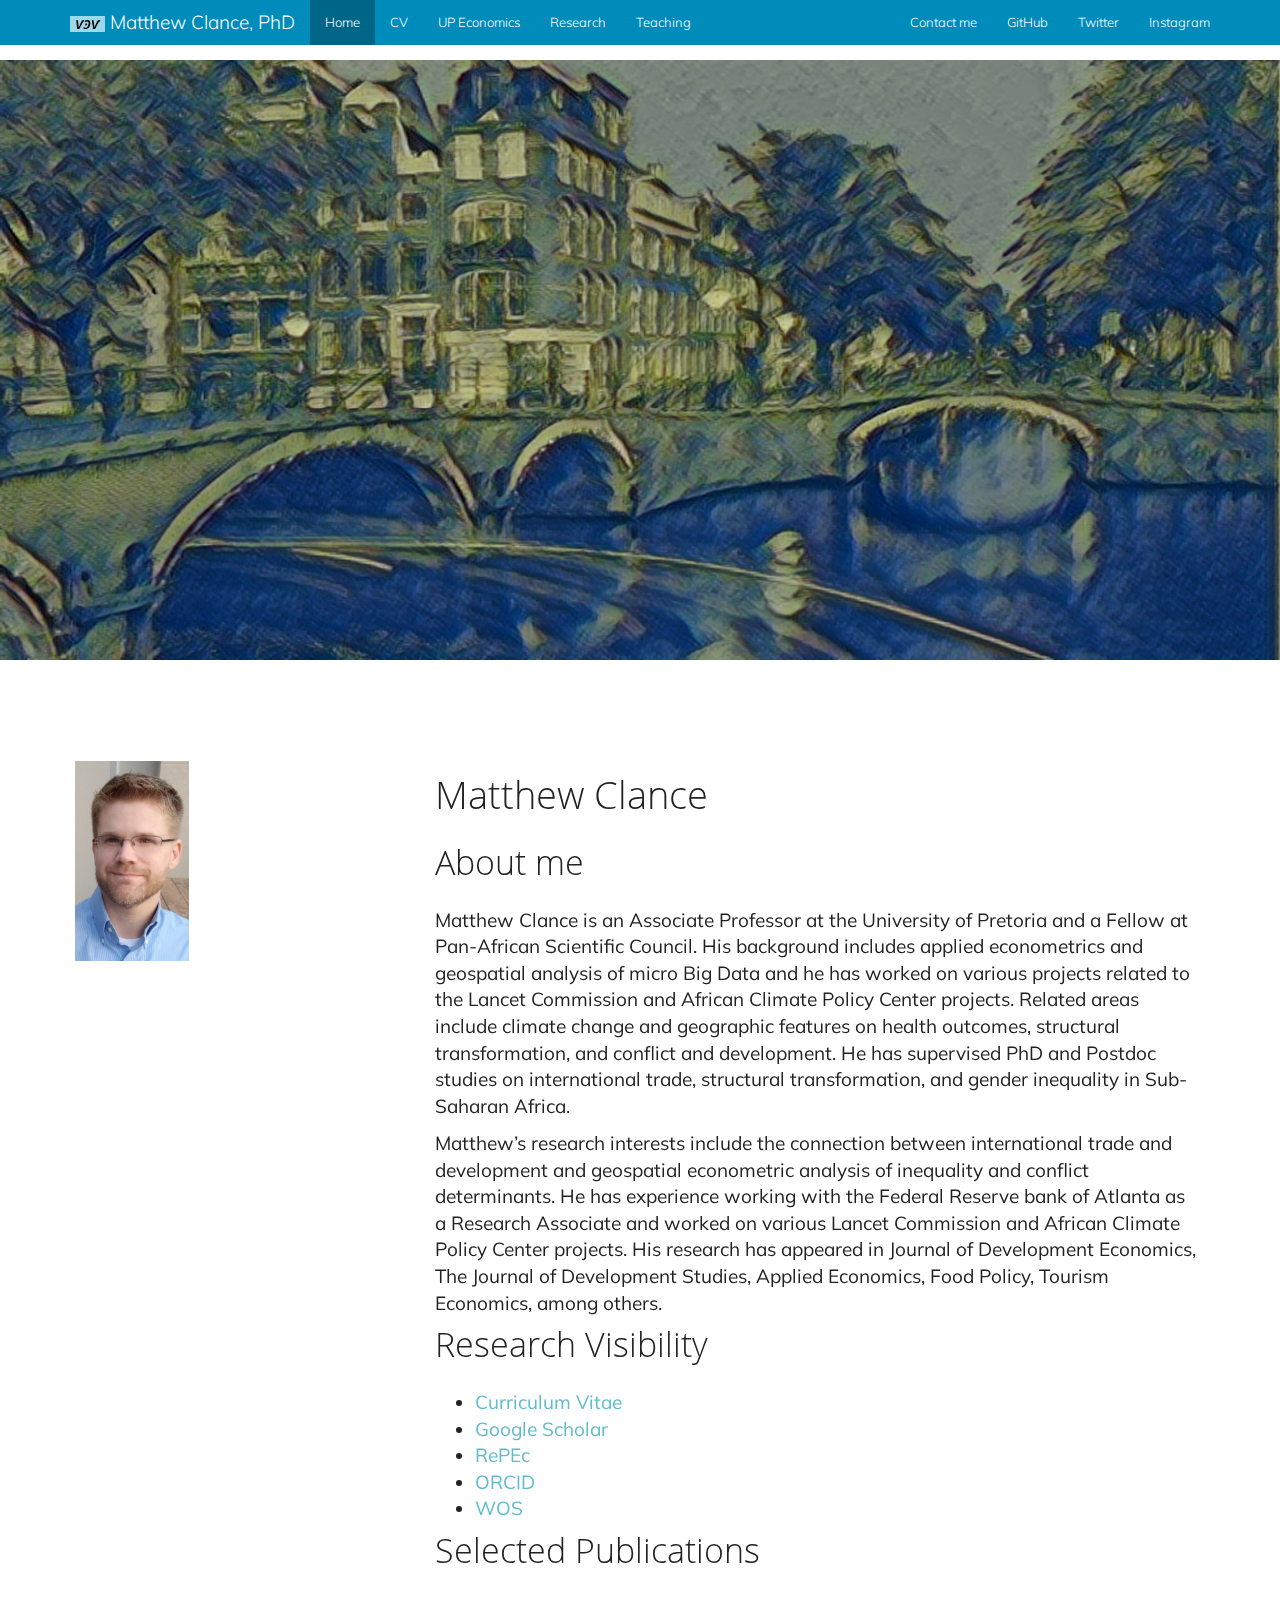
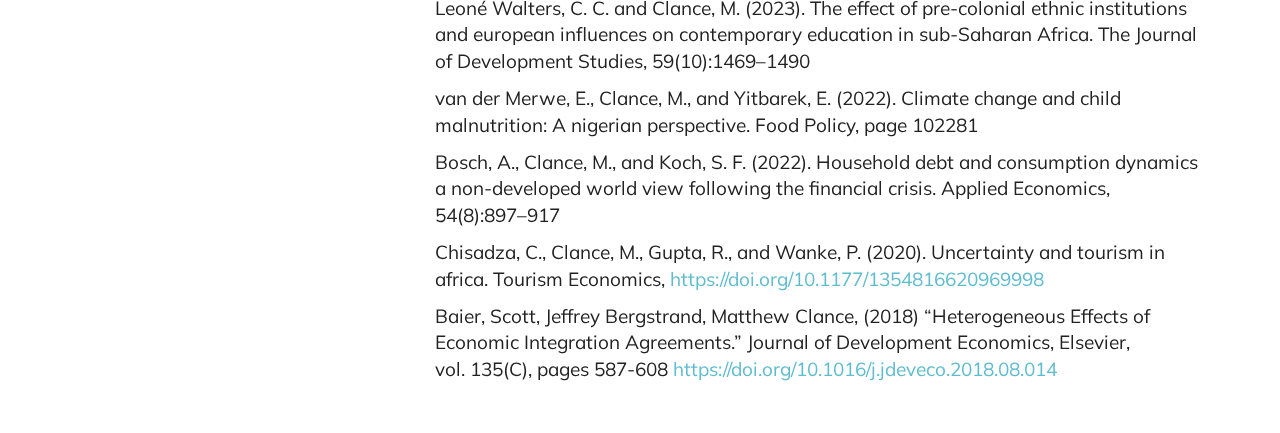
==== commit cb279697: "update" ====
--- a/index.html
+++ b/index.html
@@ -408,18 +408,18 @@
 includes applied econometrics and geospatial analysis of micro Big Data
 and he has worked on various projects related to the Lancet Commission
 and African Climate Policy Center projects. Related areas include
-climate change and geographic features on health outcomes, impacts of
-restrictions on Covid-19 death rates, and conflict and development. He
-has supervised PhD and Postdoc studies on gender inequality in
-Sub-Saharan Africa.</p>
+climate change and geographic features on health outcomes, structural
+transformation, and conflict and development. He has supervised PhD and
+Postdoc studies on international trade, structural transformation, and
+gender inequality in Sub-Saharan Africa.</p>
 <p>Matthew’s research interests include the connection between
 international trade and development and geospatial econometric analysis
 of inequality and conflict determinants. He has experience working with
 the Federal Reserve bank of Atlanta as a Research Associate and worked
 on various Lancet Commission and African Climate Policy Center projects.
-His research has appeared in Journal of Development Economics, Food
-Policy, Applied Economic Letters, Tourism Economics, and Sustainability,
-among others.</p>
+His research has appeared in Journal of Development Economics, The
+Journal of Development Studies, Applied Economics, Food Policy, Tourism
+Economics, among others.</p>
 </div>
 <div id="research-visibility" class="section level1">
 <h1>Research Visibility</h1>
@@ -434,19 +434,16 @@
 </div>
 <div id="selected-publications" class="section level1">
 <h1>Selected Publications</h1>
+<p>Leoné Walters, C. C. and Clance, M. (2023). The effect of
+pre-colonial ethnic institutions and european influences on contemporary
+education in sub-Saharan Africa. The Journal of Development Studies,
+59(10):1469–1490 </p>
 <p>van der Merwe, E., Clance, M., and Yitbarek, E. (2022). Climate
 change and child malnutrition: A nigerian perspective. Food Policy, page
-102281 <a href="https://doi.org/10.1016/j.foodpol.2022.102281"
-class="uri">https://doi.org/10.1016/j.foodpol.2022.102281</a></p>
+102281 </p>
 <p>Bosch, A., Clance, M., and Koch, S. F. (2022). Household debt and
 consumption dynamics a non-developed world view following the financial
-crisis. Applied Economics, 54(8):897–917 <a
-href="https://doi.org/10.1080/00036846.2021.1969004"
-class="uri">https://doi.org/10.1080/00036846.2021.1969004</a></p>
-<p>Chisadza, C., Clance, M., and Gupta, R. (2021a). Government
-effectiveness and the covid-19 pandemic. Sustainability, 13(6) <a
-href="https://doi.org/10.3390/su13063042"
-class="uri">https://doi.org/10.3390/su13063042</a></p>
+crisis. Applied Economics, 54(8):897–917 </p>
 <p>Chisadza, C., Clance, M., Gupta, R., and Wanke, P. (2020).
 Uncertainty and tourism in africa. Tourism Economics, <a
 href="https://doi.org/10.1177/1354816620969998"
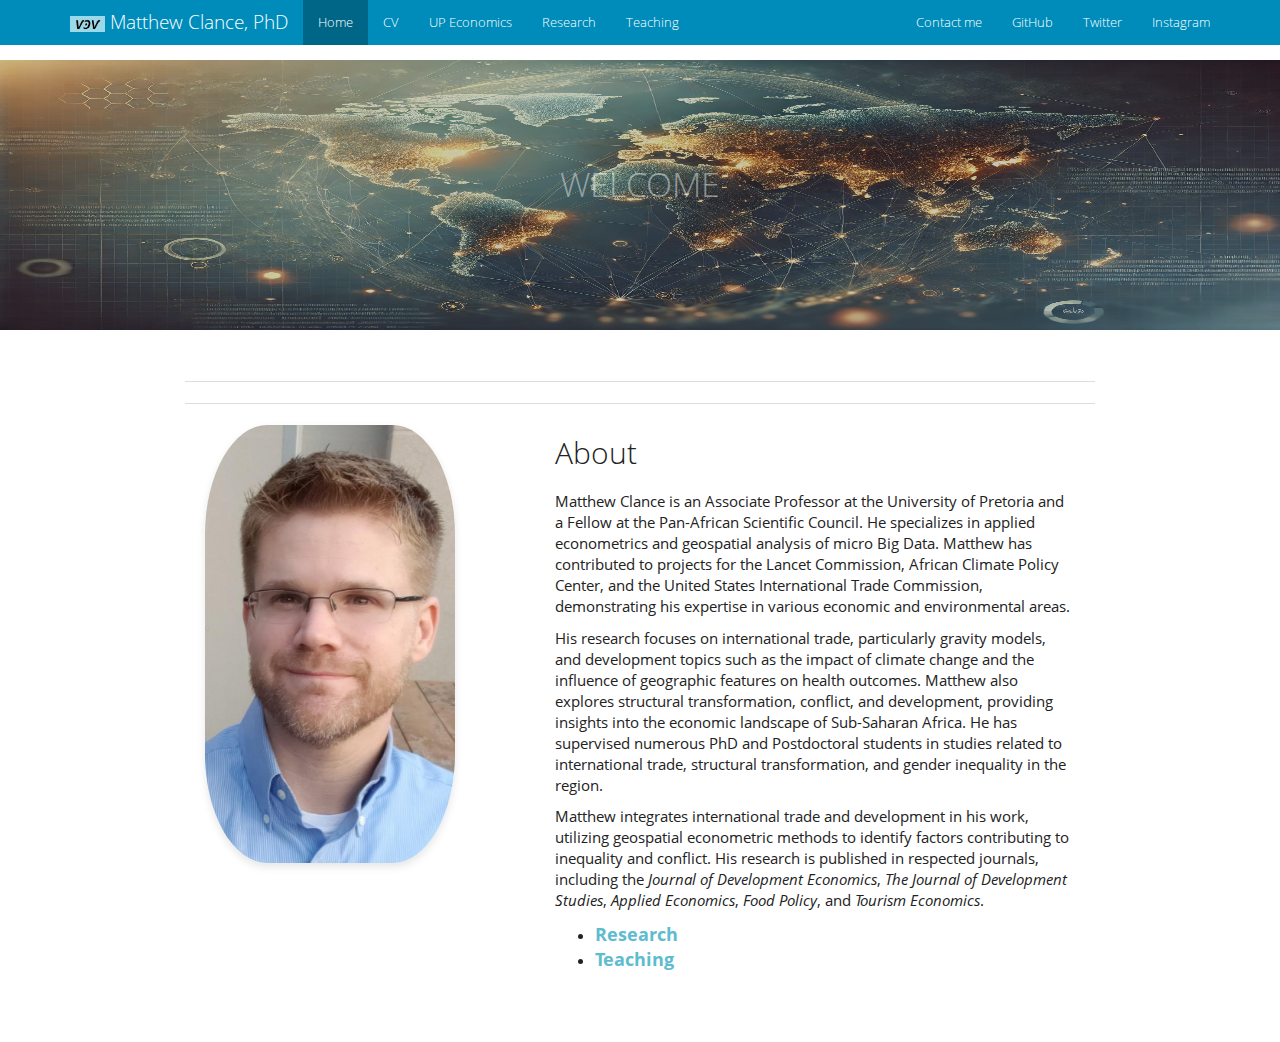
==== commit 5e919b34: "Simplified" ====
--- a/index.html
+++ b/index.html
@@ -11,9 +11,9 @@
 
 
 
-<title>Matthew Clance</title>
-
-<script src="site_libs/header-attrs-2.22/header-attrs.js"></script>
+<title>index.knit</title>
+
+<script src="site_libs/header-attrs-2.29/header-attrs.js"></script>
 <script src="site_libs/jquery-3.6.0/jquery-3.6.0.min.js"></script>
 <meta name="viewport" content="width=device-width, initial-scale=1" />
 <link href="site_libs/bootstrap-3.3.5/css/yeti.min.css" rel="stylesheet" />
@@ -29,19 +29,16 @@
        h6 {font-size: 12px;}
        code {color: inherit; background-color: rgba(0, 0, 0, 0.04);}
        pre:not([class]) { background-color: white }</style>
-<script src="site_libs/jqueryui-1.13.2/jquery-ui.min.js"></script>
-<link href="site_libs/tocify-1.9.1/jquery.tocify.css" rel="stylesheet" />
-<script src="site_libs/tocify-1.9.1/jquery.tocify.js"></script>
 <script src="site_libs/navigation-1.1/tabsets.js"></script>
-<link href="site_libs/font-awesome-6.4.0/css/all.min.css" rel="stylesheet" />
-<link href="site_libs/font-awesome-6.4.0/css/v4-shims.min.css" rel="stylesheet" />
+<link href="site_libs/font-awesome-6.5.2/css/all.min.css" rel="stylesheet" />
+<link href="site_libs/font-awesome-6.5.2/css/v4-shims.min.css" rel="stylesheet" />
 <link rel="icon" type="image/png" href="vcv.png" sizes="48x48" />
-<div class="hero-image"> 
-        <div class="image-text">
-          <div class="top-text"></div>
-            <div class="bottom-text"></div>
-        </div>
-</div>
+<section class="hero-image" aria-label="Hero Section">
+  <div class="image-text">
+    <h2 class="top-text">Welcome</h2>
+    <h1 class="bottom-text">
+  </div>
+</section>
 <!-- Google tag (gtag.js) -->
 <script async src="https://www.googletagmanager.com/gtag/js?id=G-FEVK27LWND"></script>
 <script>
@@ -229,69 +226,6 @@
 
 
 
-<style type="text/css">
-
-#TOC {
-  margin: 25px 0px 20px 0px;
-}
-@media (max-width: 768px) {
-#TOC {
-  position: relative;
-  width: 100%;
-}
-}
-
-@media print {
-.toc-content {
-  /* see https://github.com/w3c/csswg-drafts/issues/4434 */
-  float: right;
-}
-}
-
-.toc-content {
-  padding-left: 30px;
-  padding-right: 40px;
-}
-
-div.main-container {
-  max-width: 1200px;
-}
-
-div.tocify {
-  width: 20%;
-  max-width: 260px;
-  max-height: 85%;
-}
-
-@media (min-width: 768px) and (max-width: 991px) {
-  div.tocify {
-    width: 25%;
-  }
-}
-
-@media (max-width: 767px) {
-  div.tocify {
-    width: 100%;
-    max-width: none;
-  }
-}
-
-.tocify ul, .tocify li {
-  line-height: 20px;
-}
-
-.tocify-subheader .tocify-item {
-  font-size: 0.90em;
-}
-
-.tocify .list-group-item {
-  border-radius: 0px;
-}
-
-
-</style>
-
-
 
 </head>
 
@@ -299,16 +233,6 @@
 
 
 <div class="container-fluid main-container">
-
-
-<!-- setup 3col/9col grid for toc_float and main content  -->
-<div class="row">
-<div class="col-xs-12 col-sm-4 col-md-3">
-<div id="TOC" class="tocify">
-</div>
-</div>
-
-<div class="toc-content col-xs-12 col-sm-8 col-md-9">
 
 
 
@@ -321,7 +245,7 @@
         <span class="icon-bar"></span>
         <span class="icon-bar"></span>
       </button>
-      <a class="navbar-brand" href="index.html"><div><img src="vcv.png" width="35px"></img>  Matthew Clance, PhD</div></a>
+      <a class="navbar-brand" href="index.html"><div><img src="images/vcv.png" width="35px" alt="Logo">  Matthew Clance, PhD</div></a>
     </div>
     <div id="navbar" class="navbar-collapse collapse">
       <ul class="nav navbar-nav">
@@ -387,11 +311,12 @@
 
 
 
-<h1 class="title toc-ignore">Matthew Clance</h1>
 
 </div>
 
 
+<hr />
+<hr />
 <!-- Google tag (gtag.js) -->
 <script async src="https://www.googletagmanager.com/gtag/js?id=G-FEVK27LWND"></script>
 <script>
@@ -401,64 +326,45 @@
 
   gtag('config', 'G-FEVK27LWND');
 </script>
-<div id="about-me" class="section level1">
-<h1>About me</h1>
+<div class="profile-container">
+<img src="images/mc.png" alt="Matthew Clance" class="profile-image">
+<div class="profile-text">
+<p>
+<div id="about" class="section level2">
+<h2>About</h2>
 <p>Matthew Clance is an Associate Professor at the University of
-Pretoria and a Fellow at Pan-African Scientific Council. His background
-includes applied econometrics and geospatial analysis of micro Big Data
-and he has worked on various projects related to the Lancet Commission
-and African Climate Policy Center projects. Related areas include
-climate change and geographic features on health outcomes, structural
-transformation, and conflict and development. He has supervised PhD and
-Postdoc studies on international trade, structural transformation, and
-gender inequality in Sub-Saharan Africa.</p>
-<p>Matthew’s research interests include the connection between
-international trade and development and geospatial econometric analysis
-of inequality and conflict determinants. He has experience working with
-the Federal Reserve bank of Atlanta as a Research Associate and worked
-on various Lancet Commission and African Climate Policy Center projects.
-His research has appeared in Journal of Development Economics, The
-Journal of Development Studies, Applied Economics, Food Policy, Tourism
-Economics, among others.</p>
-</div>
-<div id="research-visibility" class="section level1">
-<h1>Research Visibility</h1>
+Pretoria and a Fellow at the Pan-African Scientific Council. He
+specializes in applied econometrics and geospatial analysis of micro Big
+Data. Matthew has contributed to projects for the Lancet Commission,
+African Climate Policy Center, and the United States International Trade
+Commission, demonstrating his expertise in various economic and
+environmental areas.</p>
+<p>His research focuses on international trade, particularly gravity
+models, and development topics such as the impact of climate change and
+the influence of geographic features on health outcomes. Matthew also
+explores structural transformation, conflict, and development, providing
+insights into the economic landscape of Sub-Saharan Africa. He has
+supervised numerous PhD and Postdoctoral students in studies related to
+international trade, structural transformation, and gender inequality in
+the region.</p>
+<p>Matthew integrates international trade and development in his work,
+utilizing geospatial econometric methods to identify factors
+contributing to inequality and conflict. His research is published in
+respected journals, including the <em>Journal of Development
+Economics</em>, <em>The Journal of Development Studies</em>, <em>Applied
+Economics</em>, <em>Food Policy</em>, and <em>Tourism
+Economics</em>.</p>
 <ul>
-<li><a href="Clance.CV.pdf">Curriculum Vitae</a></li>
-<li><a href="https://bit.ly/3hm23Oq">Google Scholar</a></li>
-<li><a href="https://ideas.repec.org/e/pcl147.html">RePEc</a></li>
-<li><a href="https://orcid.org/0000-0002-9280-7324">ORCID</a></li>
-<li><a
-href="https://www.webofscience.com/wos/author/record/1802162">WOS</a></li>
+<li><a href="research.html" class="large-link">Research</a></li>
+<li><a href="teaching.html" class="large-link">Teaching</a></li>
 </ul>
-</div>
-<div id="selected-publications" class="section level1">
-<h1>Selected Publications</h1>
-<p>Leoné Walters, C. C. and Clance, M. (2023). The effect of
-pre-colonial ethnic institutions and european influences on contemporary
-education in sub-Saharan Africa. The Journal of Development Studies,
-59(10):1469–1490 </p>
-<p>van der Merwe, E., Clance, M., and Yitbarek, E. (2022). Climate
-change and child malnutrition: A nigerian perspective. Food Policy, page
-102281 </p>
-<p>Bosch, A., Clance, M., and Koch, S. F. (2022). Household debt and
-consumption dynamics a non-developed world view following the financial
-crisis. Applied Economics, 54(8):897–917 </p>
-<p>Chisadza, C., Clance, M., Gupta, R., and Wanke, P. (2020).
-Uncertainty and tourism in africa. Tourism Economics, <a
-href="https://doi.org/10.1177/1354816620969998"
-class="uri">https://doi.org/10.1177/1354816620969998</a></p>
-<p>Baier, Scott, Jeffrey Bergstrand, Matthew Clance, (2018)
-“Heterogeneous Effects of Economic Integration Agreements.” Journal of
-Development Economics, Elsevier, vol. 135(C), pages 587-608 <a
-href="https://doi.org/10.1016/j.jdeveco.2018.08.014"
-class="uri">https://doi.org/10.1016/j.jdeveco.2018.08.014</a></p>
-</div>
-
-
-
+</p>
 </div>
 </div>
+</div>
+
+
+
 
 </div>
 
@@ -491,35 +397,6 @@
 
 <!-- code folding -->
 
-<script>
-$(document).ready(function ()  {
-
-    // temporarily add toc-ignore selector to headers for the consistency with Pandoc
-    $('.unlisted.unnumbered').addClass('toc-ignore')
-
-    // move toc-ignore selectors from section div to header
-    $('div.section.toc-ignore')
-        .removeClass('toc-ignore')
-        .children('h1,h2,h3,h4,h5').addClass('toc-ignore');
-
-    // establish options
-    var options = {
-      selectors: "h1,h2,h3",
-      theme: "bootstrap3",
-      context: '.toc-content',
-      hashGenerator: function (text) {
-        return text.replace(/[.\\/?&!#<>]/g, '').replace(/\s/g, '_');
-      },
-      ignoreSelector: ".toc-ignore",
-      scrollTo: 0
-    };
-    options.showAndHide = true;
-    options.smoothScroll = true;
-
-    // tocify
-    var toc = $("#TOC").tocify(options).data("toc-tocify");
-});
-</script>
 
 <!-- dynamically load mathjax for compatibility with self-contained -->
 <script>
--- a/personal.css
+++ b/personal.css
@@ -1,83 +1,84 @@
-@import url('https://fonts.googleapis.com/css?family=Muli:400,400i,700&display=swap');
-
-
- /*------------- Whole Document---------------- */
-
+<link href="https://fonts.googleapis.com/css?family=Muli:400,400i,700&display=swap" rel="stylesheet">
+
+/*------------- Whole Document---------------- */
 body {
-    font-family: 'Muli';
+    font-family: 'Muli', sans-serif;
     font-size: 19px;
-}
-
-/* links */
+    line-height: 1.6;
+}
+
+/* Links */
 a { 
   color: #5ebccf;
 }
 
 a:hover {
- color: #50a0b0; /* darker color when hovering */
+  color: #50a0b0;
+  text-decoration: underline;
 }
 
 /*----------------ADDING WHITE SPACE-------------*/
-
 .title {
   margin-top: 2em !important;
   margin-bottom: 0.75em;
 }
 
+/* Adjusting padding to counteract theme's negative top margin */
 .section h1,
 .section h2, 
 .section h3, 
 .section h4, 
 .section h5 { 
-  padding-top: 1.75em !important; /*adding so much padding because theme adds a margin-top: -65px by default */
+  padding-top: 2em !important; /* Adds padding to counteract negative margins */
   margin-bottom: 0.75em;
-}
-
-
-/* Space Between TOC and 
-  Righthand side content on large screens */
-
- @media (min-width: 992px) {
+  margin-left: 0em !important;
+}
+
+/* Space Between TOC and Righthand side content on large screens */
+@media (min-width: 992px) {
     .col-md-9 {
       width: 75%;
       padding-left: 5em !important;
     }
- }
- 
- 
- /*----------LOGO above TOC---------*/
-
+}
+
+/*----------LOGO above TOC---------*/
 #TOC::before {
   content: "";
-  display: block;
-  height: 200px;
-  margin: 2em 20px 40px 20px;
-  background-image: url("mc.png");
+  display: inline-block; /* Allows the image to sit beside the text */
+  width: 150px; /* Adjust as needed */
+  height: 150px; /* Adjust as needed */
+  vertical-align: top; /* Aligns image with text */
+  margin: 2em 40px 40px 0; /* Increased right margin */
+  background-image: url("images/mc.png");
   background-size: contain;
-  background-position: left left;
+  background-position: center;
   background-repeat: no-repeat;
 }
 
+/* Clearfix for #TOC */
+#TOC::after {
+  content: "";
+  display: table;
+  clear: both;
+}
 
 /*-----------------TOC----------------*/
 
 /* Makes TOC sticky (needed if you used a hero image) */
-
-.row-fluid{
-  display: flex; /* Necessary for sticky TOC*/
-
+.row-fluid {
+  display: flex; /* Necessary for sticky TOC */
 }
 
 .tocify {
   position: -webkit-sticky;
   position: sticky; 
-  top: 120px; /*Controls where TOC stops when sticky */
+  top: 120px; /* Controls where TOC stops when sticky */
   width: 100% !important;
   border: none;
 }
 
 /* TOC links */
-
 .list-group-item {
     color: #7b8a8b;
     font-size: 16px;
@@ -95,10 +96,9 @@
     background-color: white;
 }
 
-/*----------------NAVBAR ---------------*/
-
+/*----------------NAVBAR---------------*/
 .navbar-default {
-    background-color: #141c25f2;
+    background-color: #141c25;
 }
 
 .navbar-default .navbar-nav>.open>a, 
@@ -113,12 +113,12 @@
 }
 
 /* Dropdown menu hover color */
-  .navbar-default .dropdown-menu>li>a:hover {
-    background-color: #202831f2;
-  }
-
-/* Navbar Links when hovered*/
-.navbar-default .dropdown-menu>.active>a
+.navbar-default .dropdown-menu>li>a:hover {
+  background-color: #202831f2;
+}
+
+/* Navbar Links when hovered */
+.navbar-default .dropdown-menu>.active>a,
 .navbar-default .navbar-nav>.active>a:hover, 
 .navbar-default .navbar-nav:hover, 
 .navbar-default .navbar-nav>li>a:hover, 
@@ -154,19 +154,18 @@
 }
 
 .tocify-extend-page {
-  height: 0px !important; /* Gets rid of extra space after footer*/
+  height: 0px !important; /* Gets rid of extra space after footer */
 }
 
 /* -----------HERO IMAGE AT TOP OF PAGE -----------*/
 
-/* LARGE HERO IMAGE AT TOP OF PAGE*/
-
+/* LARGE HERO IMAGE AT TOP OF PAGE */
 .hero-image {
     position: relative;
     margin-bottom: 2em;
-    /* liner gradient tints the image darker for readability*/
-    background-image: linear-gradient( rgba(0,0,0,.2), rgba(0,0,0,.2) ), url(canal.png); 
-    height: 600px;
+    /* linear gradient tints the image darker for readability */
+    background-image: linear-gradient( rgba(0,0,0,.2), rgba(0,0,0,.2) ), url(images/world.webp); 
+    height: 30vh;
     background-size: 100% 100%;
     background-color: #141c25f2;
     background-position: center center;
@@ -179,7 +178,7 @@
 .top-text {
   position: relative;
   font-size: 34px;
-  padding-bottom: 0.5em
+  padding-bottom: 0.5em;
   text-transform: uppercase;
   text-align: center;
   display: block; /* Change to `display: none` for no top text */
@@ -200,19 +199,141 @@
 }
 
 /* NO TOC on mobile */
-@media screen and (max-width: 767px){
-
-  .col-xs-12.col-sm-4.col-md-3 {
-    display: none;
-  }
+@media (max-width: 767px) {
+  .about-container {
+    flex-direction: column;
+    align-items: center;
+  }
+
+  .profile-image {
+    width: 120px; /* Smaller size on mobile */
+    margin-right: 0;
+    margin-bottom: 15px;
+  }
+
+  .button-container {
+    text-align: center;
+  }
+}
+
+/*----------BUTTON STYLING----------*/
+/* Button Styling */
+.btn {
+  display: inline-block;
+  padding: 10px 25px;
+  margin: 10px 10px 0 0; /* Top margin for spacing */
+  font-size: 16px;
+  text-decoration: none;
+  color: #fff;
+  background-color: #007bff; /* Blue color */
+  border-radius: 4px;
+  transition: background-color 0.3s ease;
+}
+
+.btn-primary {
+  background-color: #007bff; /* Blue */
+}
+
+.btn-primary:hover {
+  background-color: #0056b3; /* Darker blue on hover */
+}
+
+/* Button Container */
+.button-container {
+  margin-top: 20px; /* Adds space above the buttons */
+}
+
+/* Ensure all section headers are left-aligned */
+h1, h2, h3, h4, h5, h6 {
+  text-align: left;
+}
+
+/* Research Visibility and Selected Publications Sections */
+#research-visibility, #selected-publications {
+  margin-top: 40px;
+}
+
+#selected-publications ul {
+  list-style-type: none;
+  padding: 0;
+}
+
+#selected-publications li {
+  margin-bottom: 15px;
+  line-height: 1.6;
+}
+
+/* Responsive Design for Research Sections */
+@media (max-width: 767px) {
+  /* Adjust styles as needed for smaller screens */
   
-  .top-text {
-    font-size: 25px;
-  }
-
-  .bottom-text {
-    font-size: 40px;
-  }
-  
-  
+  #research-visibility, #selected-publications {
+    text-align: center;
+  }
+}
+
+/* Smooth Scrolling */
+html {
+  scroll-behavior: smooth;
+}
+
+
+/*----------PROFILE IMAGE AND TEXT STYLING----------*/
+/* Container for Profile Image and Text */
+.profile-container {
+  display: flex; /* Enables side-by-side layout */
+  align-items: flex-start; /* Aligns items at the top */
+  margin: 20px; /* Adds space around the container */
+}
+
+/* Styling the Profile Image */
+.profile-image {
+  width: 250px; /* Desired size */
+  max-width: 100%; /* Prevents the image from exceeding its container */
+  height: auto; /* Maintains aspect ratio */
+  border-radius: 25%; /* Rounds the corners of the image */
+  margin-right: 100px; /* Adds space to the right of the image */
+  box-shadow: 0 4px 8px rgba(0, 0, 0, 0.1); /* Optional: Adds a subtle shadow */
+}
+
+/* Styling the Profile Text */
+.profile-text {
+  flex: 1; /* Allows the text to take up remaining space */
+  text-align: left; /* Ensures text is left-aligned */
+}
+
+/* Responsive Design for Profile */
+@media (max-width: 767px) {
+  .profile-container {
+    flex-direction: column; /* Stacks image and text vertically on small screens */
+    align-items: center; /* Centers items horizontally */
+  }
+
+  .profile-image {
+    margin-right: 0; /* Removes right margin on small screens */
+    margin-bottom: 20px; /* Adds space below the image */
+    width: 200px; /* Adjusts image size for smaller screens */
+  }
+
+  .profile-text {
+    text-align: center; /* Centers text on small screens */
+  }
+}
+
+/* Custom class for larger links */
+.large-link {
+    font-size: 18px;       /* Adjust the size as desired */
+    font-weight: bold;     /* Optional: Makes the text bold */
+    color: #5ebccf;        /* Optional: Ensures the link color matches your theme */
+    text-decoration: none; /* Optional: Removes the underline */
+}
+
+.large-link:hover {
+    color: #50a0b0;        /* Optional: Changes color on hover */
+    text-decoration: underline; /* Optional: Adds underline on hover */
+}
+
+/* Custom class for spacing above Selected Publications */
+.sp-section {
+    margin-top: 140px; /* Adjust this value to increase or decrease spacing */
 }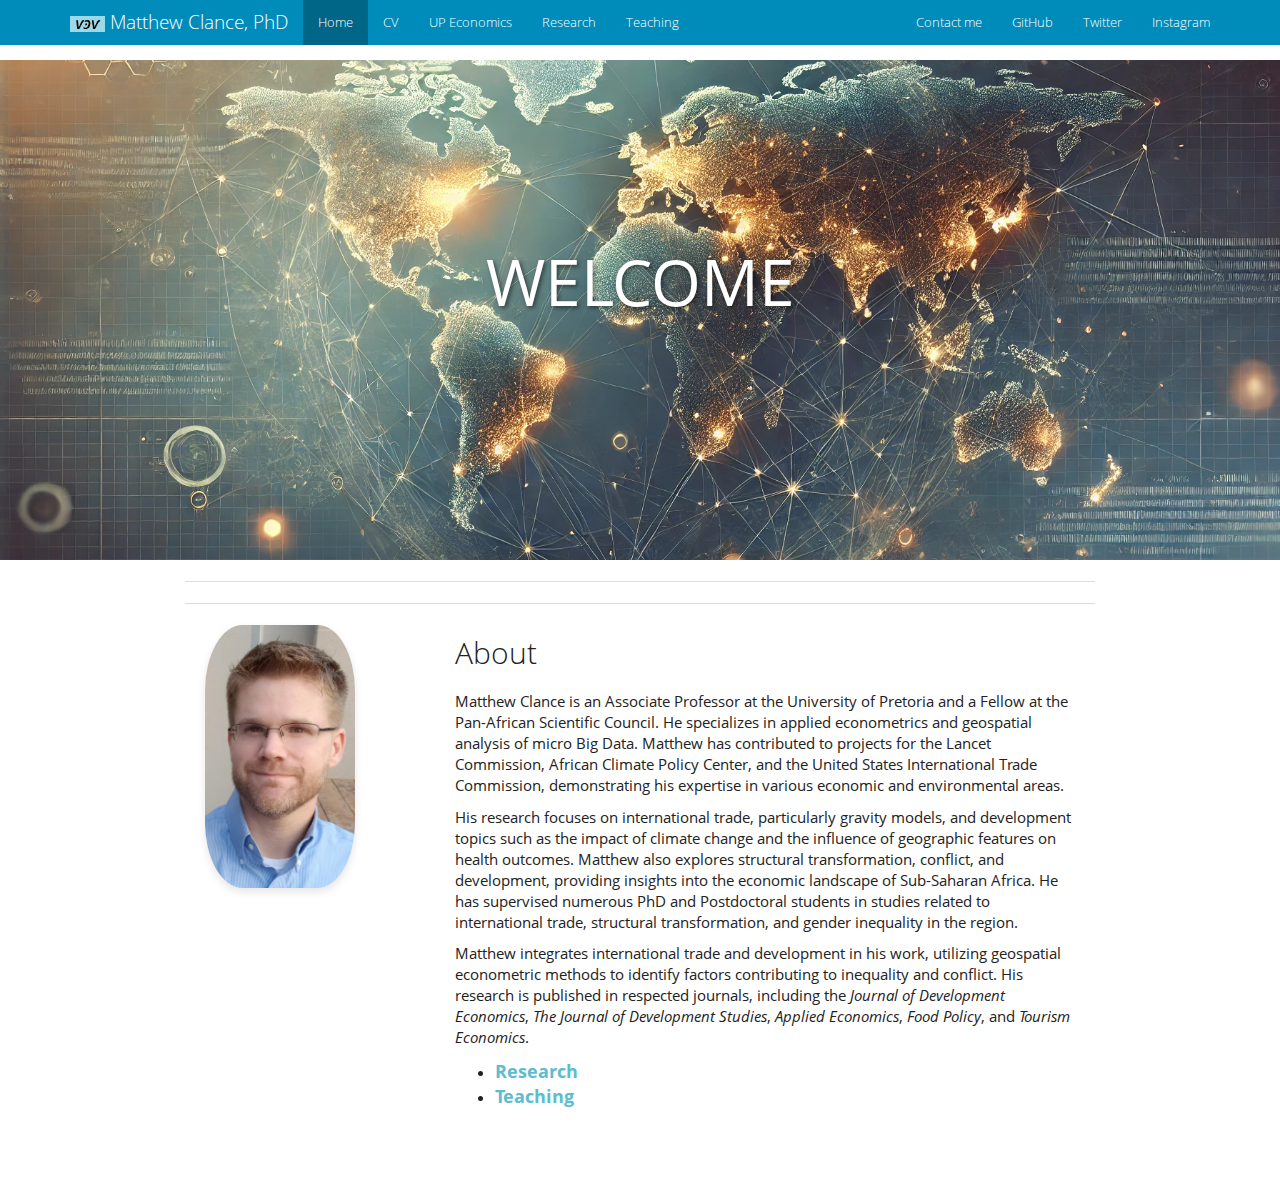
==== commit e0875057: "Simplified" ====
--- a/index.html
+++ b/index.html
@@ -33,12 +33,13 @@
 <link href="site_libs/font-awesome-6.5.2/css/all.min.css" rel="stylesheet" />
 <link href="site_libs/font-awesome-6.5.2/css/v4-shims.min.css" rel="stylesheet" />
 <link rel="icon" type="image/png" href="vcv.png" sizes="48x48" />
-<section class="hero-image" aria-label="Hero Section">
-  <div class="image-text">
-    <h2 class="top-text">Welcome</h2>
-    <h1 class="bottom-text">
+<div class="hero-container">
+  <img src="images/world.webp" alt="World Image" class="hero-image">
+  <div class="hero-text">
+    <div class="top-text">WELCOME</div>
+    <div class="bottom-text"></div> <!-- Properly closed the div -->
   </div>
-</section>
+</div>
 <!-- Google tag (gtag.js) -->
 <script async src="https://www.googletagmanager.com/gtag/js?id=G-FEVK27LWND"></script>
 <script>
--- a/personal.css
+++ b/personal.css
@@ -160,42 +160,69 @@
 /* -----------HERO IMAGE AT TOP OF PAGE -----------*/
 
 /* LARGE HERO IMAGE AT TOP OF PAGE */
+
+/* Hero Container */
+.hero-container {
+  position: relative; /* Establishes a containing block for absolutely positioned elements */
+  width: 100%;
+  height: 500px; /* Adjust as needed */
+  overflow: hidden; /* Hides any overflowing content */
+}
+
+/* Hero Image */
 .hero-image {
-    position: relative;
-    margin-bottom: 2em;
-    /* linear gradient tints the image darker for readability */
-    background-image: linear-gradient( rgba(0,0,0,.2), rgba(0,0,0,.2) ), url(images/world.webp); 
-    height: 30vh;
-    background-size: 100% 100%;
-    background-color: #141c25f2;
-    background-position: center center;
-    background-repeat: no-repeat;
-    display: flex; /* Change to `display: none` for no hero image */
-    justify-content: center;
-    align-items: center;
-}
-
+  width: 100%;
+  height: 100%;
+  object-fit: cover; /* Maintains aspect ratio and covers the container without stretching */
+  display: block; /* Removes any unwanted spacing below the image */
+}
+
+/* Hero Text Container */
+.hero-text {
+  position: absolute; /* Positions the text relative to .hero-container */
+  top: 50%; /* Centers vertically */
+  left: 50%; /* Centers horizontally */
+  transform: translate(-50%, -50%); /* Offsets the text to be perfectly centered */
+  text-align: center; /* Centers text if it's multi-line */
+  width: 80%; /* Optional: Limits the width of the text for better readability */
+}
+
+/* Top Text Styling */
 .top-text {
-  position: relative;
-  font-size: 34px;
+  font-size: 64px;
   padding-bottom: 0.5em;
   text-transform: uppercase;
-  text-align: center;
-  display: block; /* Change to `display: none` for no top text */
-  color: #ffffff72;
-}
-
+  color: white; /* Equivalent to #ffffff72 */
+  text-shadow: 2px 2px 4px rgba(0, 0, 0, 0.5); /* Enhances text visibility against the image */
+}
+
+/* Bottom Text Styling */
 .bottom-text {
-  position: relative;
   letter-spacing: 0.065em;
   line-height: 1em;
   font-size: 68px;
   text-transform: uppercase;
-  text-align: center;
-  display: block; /* Change to `display: none` for no bottom text */
   color: #ffffff;
   margin-bottom: 2.5rem;
   font-weight: bold;
+  text-shadow: 2px 2px 4px rgba(0, 0, 0, 0.5); /* Enhances text visibility against the image */
+}
+
+/* Responsive Adjustments */
+@media (max-width: 768px) {
+  .hero-container {
+    height: 300px; /* Reduced height for smaller screens */
+  }
+  
+  .bottom-text {
+    font-size: 48px; /* Smaller text on mobile devices */
+    margin-bottom: 1.5rem;
+  }
+  
+  .top-text {
+    font-size: 44px;
+    padding-bottom: 0.3em;
+  }
 }
 
 /* NO TOC on mobile */
@@ -288,7 +315,7 @@
 
 /* Styling the Profile Image */
 .profile-image {
-  width: 250px; /* Desired size */
+  width: 150px; /* Desired size */
   max-width: 100%; /* Prevents the image from exceeding its container */
   height: auto; /* Maintains aspect ratio */
   border-radius: 25%; /* Rounds the corners of the image */
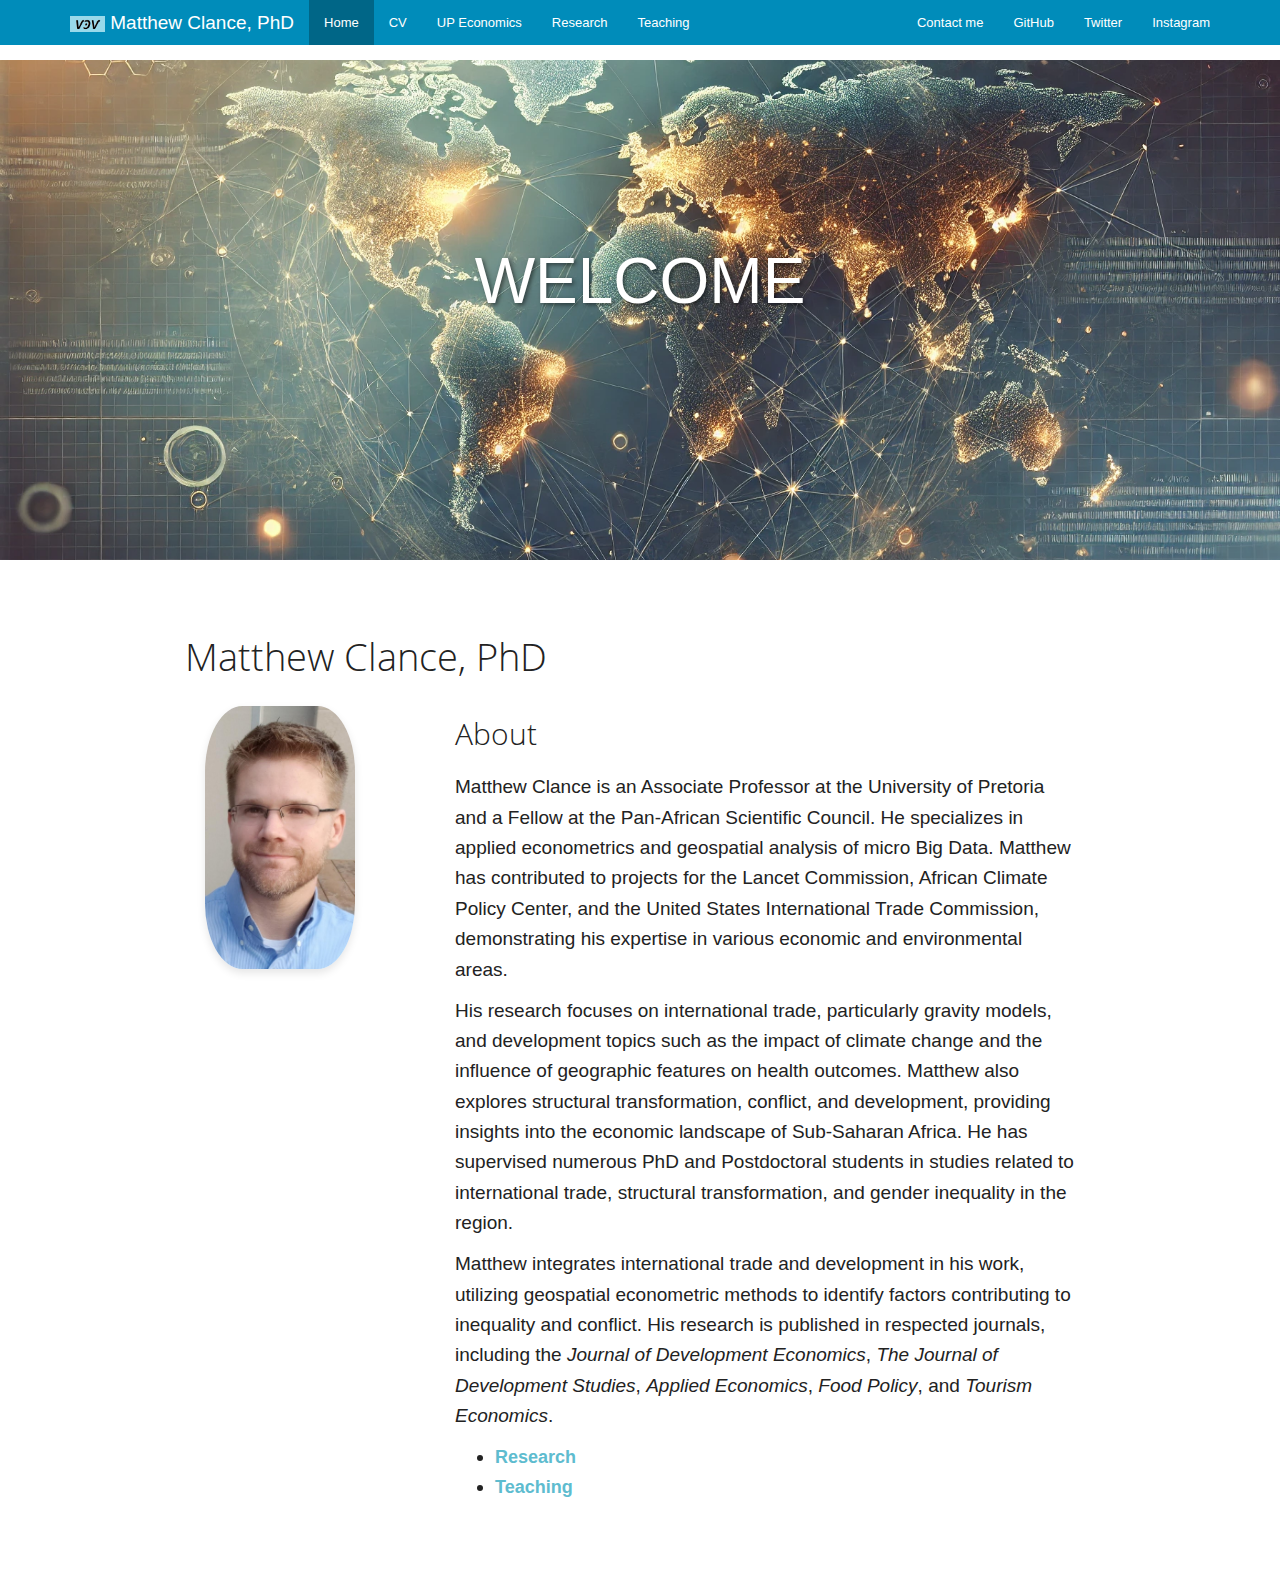
==== commit 647e2815: "Updated Jan 2025" ====
--- a/index.html
+++ b/index.html
@@ -11,7 +11,7 @@
 
 
 
-<title>index.knit</title>
+<title>Matthew Clance, PhD</title>
 
 <script src="site_libs/header-attrs-2.29/header-attrs.js"></script>
 <script src="site_libs/jquery-3.6.0/jquery-3.6.0.min.js"></script>
@@ -312,12 +312,11 @@
 
 
 
-
-</div>
-
-
-<hr />
-<hr />
+<h1 class="title toc-ignore">Matthew Clance, PhD</h1>
+
+</div>
+
+
 <!-- Google tag (gtag.js) -->
 <script async src="https://www.googletagmanager.com/gtag/js?id=G-FEVK27LWND"></script>
 <script>
--- a/personal.css
+++ b/personal.css
@@ -1,5 +1,3 @@
-<link href="https://fonts.googleapis.com/css?family=Muli:400,400i,700&display=swap" rel="stylesheet">
-
 /*------------- Whole Document---------------- */
 body {
     font-family: 'Muli', sans-serif;
@@ -63,48 +61,16 @@
   clear: both;
 }
 
-/*-----------------TOC----------------*/
-
-/* Makes TOC sticky (needed if you used a hero image) */
-.row-fluid {
-  display: flex; /* Necessary for sticky TOC */
-}
-
-.tocify {
-  position: -webkit-sticky;
-  position: sticky; 
-  top: 120px; /* Controls where TOC stops when sticky */
-  width: 100% !important;
-  border: none;
-}
-
-/* TOC links */
-.list-group-item {
-    color: #7b8a8b;
-    font-size: 16px;
-}
-
-.list-group-item.active {
-    color: #2c3e50;
-    background-color: white;
-    border: none;
-}
-
-.list-group-item:hover, 
-.list-group-item.active:hover {
-    color: #131b23;
-    background-color: white;
-}
-
 /*----------------NAVBAR---------------*/
 .navbar-default {
     background-color: #141c25;
-}
-
-.navbar-default .navbar-nav>.open>a, 
-.navbar-default .navbar-nav>.active>a, 
-a.dropdown-toggle:hover {
-  background-color: #141c25 !important;
+    margin-bottom: 0; /* Removes bottom margin */
+    padding-bottom: 0; /* Removes bottom padding */
+}
+
+.navbar-default .navbar-nav > li > a {
+  padding-top: 15px; /* Adjusts vertical padding for navbar links */
+  padding-bottom: 15px;
 }
 
 /* Dropdown menu color */
@@ -128,7 +94,6 @@
 }
 
 /*------------FOOTER----------*/
-
 /* Divider line above footer */
 .footer hr{
   width: 100%;
@@ -158,15 +123,14 @@
 }
 
 /* -----------HERO IMAGE AT TOP OF PAGE -----------*/
-
-/* LARGE HERO IMAGE AT TOP OF PAGE */
-
 /* Hero Container */
 .hero-container {
   position: relative; /* Establishes a containing block for absolutely positioned elements */
   width: 100%;
   height: 500px; /* Adjust as needed */
   overflow: hidden; /* Hides any overflowing content */
+  margin-top: 0; /* Ensure no top margin */
+  padding-top: 0; /* Ensure no top padding */
 }
 
 /* Hero Image */
@@ -185,6 +149,8 @@
   transform: translate(-50%, -50%); /* Offsets the text to be perfectly centered */
   text-align: center; /* Centers text if it's multi-line */
   width: 80%; /* Optional: Limits the width of the text for better readability */
+  margin: 0; /* Remove any additional margins */
+  padding: 0; /* Remove any additional padding */
 }
 
 /* Top Text Styling */
@@ -363,4 +329,4 @@
 /* Custom class for spacing above Selected Publications */
 .sp-section {
     margin-top: 140px; /* Adjust this value to increase or decrease spacing */
-}+}
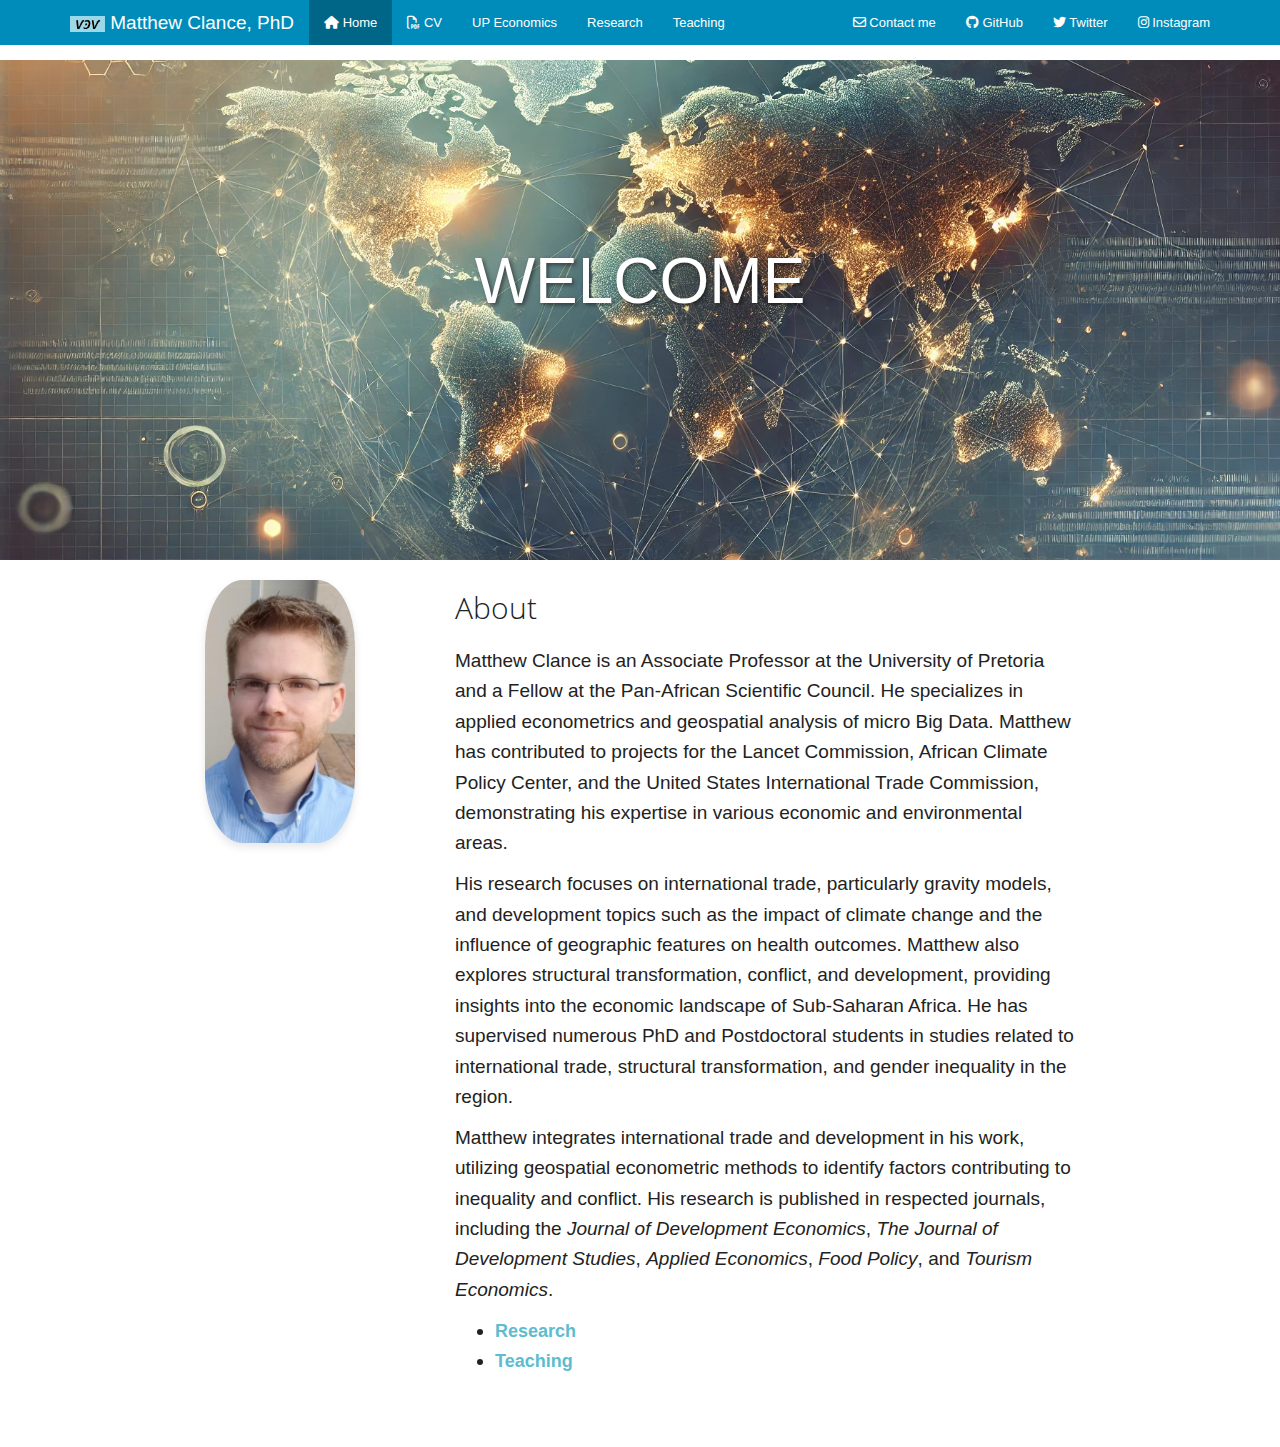
==== commit 3d754d91: "Update Feb 2025" ====
--- a/index.html
+++ b/index.html
@@ -11,7 +11,7 @@
 
 
 
-<title>Matthew Clance, PhD</title>
+<title>index.knit</title>
 
 <script src="site_libs/header-attrs-2.29/header-attrs.js"></script>
 <script src="site_libs/jquery-3.6.0/jquery-3.6.0.min.js"></script>
@@ -30,8 +30,8 @@
        code {color: inherit; background-color: rgba(0, 0, 0, 0.04);}
        pre:not([class]) { background-color: white }</style>
 <script src="site_libs/navigation-1.1/tabsets.js"></script>
-<link href="site_libs/font-awesome-6.5.2/css/all.min.css" rel="stylesheet" />
-<link href="site_libs/font-awesome-6.5.2/css/v4-shims.min.css" rel="stylesheet" />
+<link href="site_libs/font-awesome-6.4.2/css/all.min.css" rel="stylesheet" />
+<link href="site_libs/font-awesome-6.4.2/css/v4-shims.min.css" rel="stylesheet" />
 <link rel="icon" type="image/png" href="vcv.png" sizes="48x48" />
 <div class="hero-container">
   <img src="images/world.webp" alt="World Image" class="hero-image">
@@ -312,7 +312,6 @@
 
 
 
-<h1 class="title toc-ignore">Matthew Clance, PhD</h1>
 
 </div>
 
--- a/site_libs/font-awesome-6.4.2/css/all.min.css
+++ b/site_libs/font-awesome-6.4.2/css/all.min.css
@@ -0,0 +1,9 @@
+/*!
+ * Font Awesome Free 6.4.2 by @fontawesome - https://fontawesome.com
+ * License - https://fontawesome.com/license/free (Icons: CC BY 4.0, Fonts: SIL OFL 1.1, Code: MIT License)
+ * Copyright 2023 Fonticons, Inc.
+ */
+.fa{font-family:var(--fa-style-family,"Font Awesome 6 Free");font-weight:var(--fa-style,900)}.fa,.fa-brands,.fa-classic,.fa-regular,.fa-sharp,.fa-solid,.fab,.far,.fas{-moz-osx-font-smoothing:grayscale;-webkit-font-smoothing:antialiased;display:var(--fa-display,inline-block);font-style:normal;font-variant:normal;line-height:1;text-rendering:auto}.fa-classic,.fa-regular,.fa-solid,.far,.fas{font-family:"Font Awesome 6 Free"}.fa-brands,.fab{font-family:"Font Awesome 6 Brands"}.fa-1x{font-size:1em}.fa-2x{font-size:2em}.fa-3x{font-size:3em}.fa-4x{font-size:4em}.fa-5x{font-size:5em}.fa-6x{font-size:6em}.fa-7x{font-size:7em}.fa-8x{font-size:8em}.fa-9x{font-size:9em}.fa-10x{font-size:10em}.fa-2xs{font-size:.625em;line-height:.1em;vertical-align:.225em}.fa-xs{font-size:.75em;line-height:.08333em;vertical-align:.125em}.fa-sm{font-size:.875em;line-height:.07143em;vertical-align:.05357em}.fa-lg{font-size:1.25em;line-height:.05em;vertical-align:-.075em}.fa-xl{font-size:1.5em;line-height:.04167em;vertical-align:-.125em}.fa-2xl{font-size:2em;line-height:.03125em;vertical-align:-.1875em}.fa-fw{text-align:center;width:1.25em}.fa-ul{list-style-type:none;margin-left:var(--fa-li-margin,2.5em);padding-left:0}.fa-ul>li{position:relative}.fa-li{left:calc(var(--fa-li-width, 2em)*-1);position:absolute;text-align:center;width:var(--fa-li-width,2em);line-height:inherit}.fa-border{border-radius:var(--fa-border-radius,.1em);border:var(--fa-border-width,.08em) var(--fa-border-style,solid) var(--fa-border-color,#eee);padding:var(--fa-border-padding,.2em .25em .15em)}.fa-pull-left{float:left;margin-right:var(--fa-pull-margin,.3em)}.fa-pull-right{float:right;margin-left:var(--fa-pull-margin,.3em)}.fa-beat{-webkit-animation-name:fa-beat;animation-name:fa-beat;-webkit-animation-delay:var(--fa-animation-delay,0s);animation-delay:var(--fa-animation-delay,0s);-webkit-animation-direction:var(--fa-animation-direction,normal);animation-direction:var(--fa-animation-direction,normal);-webkit-animation-duration:var(--fa-animation-duration,1s);animation-duration:var(--fa-animation-duration,1s);-webkit-animation-iteration-count:var(--fa-animation-iteration-count,infinite);animation-iteration-count:var(--fa-animation-iteration-count,infinite);-webkit-animation-timing-function:var(--fa-animation-timing,ease-in-out);animation-timing-function:var(--fa-animation-timing,ease-in-out)}.fa-bounce{-webkit-animation-name:fa-bounce;animation-name:fa-bounce;-webkit-animation-delay:var(--fa-animation-delay,0s);animation-delay:var(--fa-animation-delay,0s);-webkit-animation-direction:var(--fa-animation-direction,normal);animation-direction:var(--fa-animation-direction,normal);-webkit-animation-duration:var(--fa-animation-duration,1s);animation-duration:var(--fa-animation-duration,1s);-webkit-animation-iteration-count:var(--fa-animation-iteration-count,infinite);animation-iteration-count:var(--fa-animation-iteration-count,infinite);-webkit-animation-timing-function:var(--fa-animation-timing,cubic-bezier(.28,.84,.42,1));animation-timing-function:var(--fa-animation-timing,cubic-bezier(.28,.84,.42,1))}.fa-fade{-webkit-animation-name:fa-fade;animation-name:fa-fade;-webkit-animation-iteration-count:var(--fa-animation-iteration-count,infinite);animation-iteration-count:var(--fa-animation-iteration-count,infinite);-webkit-animation-timing-function:var(--fa-animation-timing,cubic-bezier(.4,0,.6,1));animation-timing-function:var(--fa-animation-timing,cubic-bezier(.4,0,.6,1))}.fa-beat-fade,.fa-fade{-webkit-animation-delay:var(--fa-animation-delay,0s);animation-delay:var(--fa-animation-delay,0s);-webkit-animation-direction:var(--fa-animation-direction,normal);animation-direction:var(--fa-animation-direction,normal);-webkit-animation-duration:var(--fa-animation-duration,1s);animation-duration:var(--fa-animation-duration,1s)}.fa-beat-fade{-webkit-animation-name:fa-beat-fade;animation-name:fa-beat-fade;-webkit-animation-iteration-count:var(--fa-animation-iteration-count,infinite);animation-iteration-count:var(--fa-animation-iteration-count,infinite);-webkit-animation-timing-function:var(--fa-animation-timing,cubic-bezier(.4,0,.6,1));animation-timing-function:var(--fa-animation-timing,cubic-bezier(.4,0,.6,1))}.fa-flip{-webkit-animation-name:fa-flip;animation-name:fa-flip;-webkit-animation-delay:var(--fa-animation-delay,0s);animation-delay:var(--fa-animation-delay,0s);-webkit-animation-direction:var(--fa-animation-direction,normal);animation-direction:var(--fa-animation-direction,normal);-webkit-animation-duration:var(--fa-animation-duration,1s);animation-duration:var(--fa-animation-duration,1s);-webkit-animation-iteration-count:var(--fa-animation-iteration-count,infinite);animation-iteration-count:var(--fa-animation-iteration-count,infinite);-webkit-animation-timing-function:var(--fa-animation-timing,ease-in-out);animation-timing-function:var(--fa-animation-timing,ease-in-out)}.fa-shake{-webkit-animation-name:fa-shake;animation-name:fa-shake;-webkit-animation-duration:var(--fa-animation-duration,1s);animation-duration:var(--fa-animation-duration,1s);-webkit-animation-iteration-count:var(--fa-animation-iteration-count,infinite);animation-iteration-count:var(--fa-animation-iteration-count,infinite);-webkit-animation-timing-function:var(--fa-animation-timing,linear);animation-timing-function:var(--fa-animation-timing,linear)}.fa-shake,.fa-spin{-webkit-animation-delay:var(--fa-animation-delay,0s);animation-delay:var(--fa-animation-delay,0s);-webkit-animation-direction:var(--fa-animation-direction,normal);animation-direction:var(--fa-animation-direction,normal)}.fa-spin{-webkit-animation-name:fa-spin;animation-name:fa-spin;-webkit-animation-duration:var(--fa-animation-duration,2s);animation-duration:var(--fa-animation-duration,2s);-webkit-animation-iteration-count:var(--fa-animation-iteration-count,infinite);animation-iteration-count:var(--fa-animation-iteration-count,infinite);-webkit-animation-timing-function:var(--fa-animation-timing,linear);animation-timing-function:var(--fa-animation-timing,linear)}.fa-spin-reverse{--fa-animation-direction:reverse}.fa-pulse,.fa-spin-pulse{-webkit-animation-name:fa-spin;animation-name:fa-spin;-webkit-animation-direction:var(--fa-animation-direction,normal);animation-direction:var(--fa-animation-direction,normal);-webkit-animation-duration:var(--fa-animation-duration,1s);animation-duration:var(--fa-animation-duration,1s);-webkit-animation-iteration-count:var(--fa-animation-iteration-count,infinite);animation-iteration-count:var(--fa-animation-iteration-count,infinite);-webkit-animation-timing-function:var(--fa-animation-timing,steps(8));animation-timing-function:var(--fa-animation-timing,steps(8))}@media (prefers-reduced-motion:reduce){.fa-beat,.fa-beat-fade,.fa-bounce,.fa-fade,.fa-flip,.fa-pulse,.fa-shake,.fa-spin,.fa-spin-pulse{-webkit-animation-delay:-1ms;animation-delay:-1ms;-webkit-animation-duration:1ms;animation-duration:1ms;-webkit-animation-iteration-count:1;animation-iteration-count:1;-webkit-transition-delay:0s;transition-delay:0s;-webkit-transition-duration:0s;transition-duration:0s}}@-webkit-keyframes fa-beat{0%,90%{-webkit-transform:scale(1);transform:scale(1)}45%{-webkit-transform:scale(var(--fa-beat-scale,1.25));transform:scale(var(--fa-beat-scale,1.25))}}@keyframes fa-beat{0%,90%{-webkit-transform:scale(1);transform:scale(1)}45%{-webkit-transform:scale(var(--fa-beat-scale,1.25));transform:scale(var(--fa-beat-scale,1.25))}}@-webkit-keyframes fa-bounce{0%{-webkit-transform:scale(1) translateY(0);transform:scale(1) translateY(0)}10%{-webkit-transform:scale(var(--fa-bounce-start-scale-x,1.1),var(--fa-bounce-start-scale-y,.9)) translateY(0);transform:scale(var(--fa-bounce-start-scale-x,1.1),var(--fa-bounce-start-scale-y,.9)) translateY(0)}30%{-webkit-transform:scale(var(--fa-bounce-jump-scale-x,.9),var(--fa-bounce-jump-scale-y,1.1)) translateY(var(--fa-bounce-height,-.5em));transform:scale(var(--fa-bounce-jump-scale-x,.9),var(--fa-bounce-jump-scale-y,1.1)) translateY(var(--fa-bounce-height,-.5em))}50%{-webkit-transform:scale(var(--fa-bounce-land-scale-x,1.05),var(--fa-bounce-land-scale-y,.95)) translateY(0);transform:scale(var(--fa-bounce-land-scale-x,1.05),var(--fa-bounce-land-scale-y,.95)) translateY(0)}57%{-webkit-transform:scale(1) translateY(var(--fa-bounce-rebound,-.125em));transform:scale(1) translateY(var(--fa-bounce-rebound,-.125em))}64%{-webkit-transform:scale(1) translateY(0);transform:scale(1) translateY(0)}to{-webkit-transform:scale(1) translateY(0);transform:scale(1) translateY(0)}}@keyframes fa-bounce{0%{-webkit-transform:scale(1) translateY(0);transform:scale(1) translateY(0)}10%{-webkit-transform:scale(var(--fa-bounce-start-scale-x,1.1),var(--fa-bounce-start-scale-y,.9)) translateY(0);transform:scale(var(--fa-bounce-start-scale-x,1.1),var(--fa-bounce-start-scale-y,.9)) translateY(0)}30%{-webkit-transform:scale(var(--fa-bounce-jump-scale-x,.9),var(--fa-bounce-jump-scale-y,1.1)) translateY(var(--fa-bounce-height,-.5em));transform:scale(var(--fa-bounce-jump-scale-x,.9),var(--fa-bounce-jump-scale-y,1.1)) translateY(var(--fa-bounce-height,-.5em))}50%{-webkit-transform:scale(var(--fa-bounce-land-scale-x,1.05),var(--fa-bounce-land-scale-y,.95)) translateY(0);transform:scale(var(--fa-bounce-land-scale-x,1.05),var(--fa-bounce-land-scale-y,.95)) translateY(0)}57%{-webkit-transform:scale(1) translateY(var(--fa-bounce-rebound,-.125em));transform:scale(1) translateY(var(--fa-bounce-rebound,-.125em))}64%{-webkit-transform:scale(1) translateY(0);transform:scale(1) translateY(0)}to{-webkit-transform:scale(1) translateY(0);transform:scale(1) translateY(0)}}@-webkit-keyframes fa-fade{50%{opacity:var(--fa-fade-opacity,.4)}}@keyframes fa-fade{50%{opacity:var(--fa-fade-opacity,.4)}}@-webkit-keyframes fa-beat-fade{0%,to{opacity:var(--fa-beat-fade-opacity,.4);-webkit-transform:scale(1);transform:scale(1)}50%{opacity:1;-webkit-transform:scale(var(--fa-beat-fade-scale,1.125));transform:scale(var(--fa-beat-fade-scale,1.125))}}@keyframes fa-beat-fade{0%,to{opacity:var(--fa-beat-fade-opacity,.4);-webkit-transform:scale(1);transform:scale(1)}50%{opacity:1;-webkit-transform:scale(var(--fa-beat-fade-scale,1.125));transform:scale(var(--fa-beat-fade-scale,1.125))}}@-webkit-keyframes fa-flip{50%{-webkit-transform:rotate3d(var(--fa-flip-x,0),var(--fa-flip-y,1),var(--fa-flip-z,0),var(--fa-flip-angle,-180deg));transform:rotate3d(var(--fa-flip-x,0),var(--fa-flip-y,1),var(--fa-flip-z,0),var(--fa-flip-angle,-180deg))}}@keyframes fa-flip{50%{-webkit-transform:rotate3d(var(--fa-flip-x,0),var(--fa-flip-y,1),var(--fa-flip-z,0),var(--fa-flip-angle,-180deg));transform:rotate3d(var(--fa-flip-x,0),var(--fa-flip-y,1),var(--fa-flip-z,0),var(--fa-flip-angle,-180deg))}}@-webkit-keyframes fa-shake{0%{-webkit-transform:rotate(-15deg);transform:rotate(-15deg)}4%{-webkit-transform:rotate(15deg);transform:rotate(15deg)}8%,24%{-webkit-transform:rotate(-18deg);transform:rotate(-18deg)}12%,28%{-webkit-transform:rotate(18deg);transform:rotate(18deg)}16%{-webkit-transform:rotate(-22deg);transform:rotate(-22deg)}20%{-webkit-transform:rotate(22deg);transform:rotate(22deg)}32%{-webkit-transform:rotate(-12deg);transform:rotate(-12deg)}36%{-webkit-transform:rotate(12deg);transform:rotate(12deg)}40%,to{-webkit-transform:rotate(0deg);transform:rotate(0deg)}}@keyframes fa-shake{0%{-webkit-transform:rotate(-15deg);transform:rotate(-15deg)}4%{-webkit-transform:rotate(15deg);transform:rotate(15deg)}8%,24%{-webkit-transform:rotate(-18deg);transform:rotate(-18deg)}12%,28%{-webkit-transform:rotate(18deg);transform:rotate(18deg)}16%{-webkit-transform:rotate(-22deg);transform:rotate(-22deg)}20%{-webkit-transform:rotate(22deg);transform:rotate(22deg)}32%{-webkit-transform:rotate(-12deg);transform:rotate(-12deg)}36%{-webkit-transform:rotate(12deg);transform:rotate(12deg)}40%,to{-webkit-transform:rotate(0deg);transform:rotate(0deg)}}@-webkit-keyframes fa-spin{0%{-webkit-transform:rotate(0deg);transform:rotate(0deg)}to{-webkit-transform:rotate(1turn);transform:rotate(1turn)}}@keyframes fa-spin{0%{-webkit-transform:rotate(0deg);transform:rotate(0deg)}to{-webkit-transform:rotate(1turn);transform:rotate(1turn)}}.fa-rotate-90{-webkit-transform:rotate(90deg);transform:rotate(90deg)}.fa-rotate-180{-webkit-transform:rotate(180deg);transform:rotate(180deg)}.fa-rotate-270{-webkit-transform:rotate(270deg);transform:rotate(270deg)}.fa-flip-horizontal{-webkit-transform:scaleX(-1);transform:scaleX(-1)}.fa-flip-vertical{-webkit-transform:scaleY(-1);transform:scaleY(-1)}.fa-flip-both,.fa-flip-horizontal.fa-flip-vertical{-webkit-transform:scale(-1);transform:scale(-1)}.fa-rotate-by{-webkit-transform:rotate(var(--fa-rotate-angle,none));transform:rotate(var(--fa-rotate-angle,none))}.fa-stack{display:inline-block;height:2em;line-height:2em;position:relative;vertical-align:middle;width:2.5em}.fa-stack-1x,.fa-stack-2x{left:0;position:absolute;text-align:center;width:100%;z-index:var(--fa-stack-z-index,auto)}.fa-stack-1x{line-height:inherit}.fa-stack-2x{font-size:2em}.fa-inverse{color:var(--fa-inverse,#fff)}
+
+.fa-0:before{content:"\30"}.fa-1:before{content:"\31"}.fa-2:before{content:"\32"}.fa-3:before{content:"\33"}.fa-4:before{content:"\34"}.fa-5:before{content:"\35"}.fa-6:before{content:"\36"}.fa-7:before{content:"\37"}.fa-8:before{content:"\38"}.fa-9:before{content:"\39"}.fa-fill-drip:before{content:"\f576"}.fa-arrows-to-circle:before{content:"\e4bd"}.fa-chevron-circle-right:before,.fa-circle-chevron-right:before{content:"\f138"}.fa-at:before{content:"\40"}.fa-trash-alt:before,.fa-trash-can:before{content:"\f2ed"}.fa-text-height:before{content:"\f034"}.fa-user-times:before,.fa-user-xmark:before{content:"\f235"}.fa-stethoscope:before{content:"\f0f1"}.fa-comment-alt:before,.fa-message:before{content:"\f27a"}.fa-info:before{content:"\f129"}.fa-compress-alt:before,.fa-down-left-and-up-right-to-center:before{content:"\f422"}.fa-explosion:before{content:"\e4e9"}.fa-file-alt:before,.fa-file-lines:before,.fa-file-text:before{content:"\f15c"}.fa-wave-square:before{content:"\f83e"}.fa-ring:before{content:"\f70b"}.fa-building-un:before{content:"\e4d9"}.fa-dice-three:before{content:"\f527"}.fa-calendar-alt:before,.fa-calendar-days:before{content:"\f073"}.fa-anchor-circle-check:before{content:"\e4aa"}.fa-building-circle-arrow-right:before{content:"\e4d1"}.fa-volleyball-ball:before,.fa-volleyball:before{content:"\f45f"}.fa-arrows-up-to-line:before{content:"\e4c2"}.fa-sort-desc:before,.fa-sort-down:before{content:"\f0dd"}.fa-circle-minus:before,.fa-minus-circle:before{content:"\f056"}.fa-door-open:before{content:"\f52b"}.fa-right-from-bracket:before,.fa-sign-out-alt:before{content:"\f2f5"}.fa-atom:before{content:"\f5d2"}.fa-soap:before{content:"\e06e"}.fa-heart-music-camera-bolt:before,.fa-icons:before{content:"\f86d"}.fa-microphone-alt-slash:before,.fa-microphone-lines-slash:before{content:"\f539"}.fa-bridge-circle-check:before{content:"\e4c9"}.fa-pump-medical:before{content:"\e06a"}.fa-fingerprint:before{content:"\f577"}.fa-hand-point-right:before{content:"\f0a4"}.fa-magnifying-glass-location:before,.fa-search-location:before{content:"\f689"}.fa-forward-step:before,.fa-step-forward:before{content:"\f051"}.fa-face-smile-beam:before,.fa-smile-beam:before{content:"\f5b8"}.fa-flag-checkered:before{content:"\f11e"}.fa-football-ball:before,.fa-football:before{content:"\f44e"}.fa-school-circle-exclamation:before{content:"\e56c"}.fa-crop:before{content:"\f125"}.fa-angle-double-down:before,.fa-angles-down:before{content:"\f103"}.fa-users-rectangle:before{content:"\e594"}.fa-people-roof:before{content:"\e537"}.fa-people-line:before{content:"\e534"}.fa-beer-mug-empty:before,.fa-beer:before{content:"\f0fc"}.fa-diagram-predecessor:before{content:"\e477"}.fa-arrow-up-long:before,.fa-long-arrow-up:before{content:"\f176"}.fa-burn:before,.fa-fire-flame-simple:before{content:"\f46a"}.fa-male:before,.fa-person:before{content:"\f183"}.fa-laptop:before{content:"\f109"}.fa-file-csv:before{content:"\f6dd"}.fa-menorah:before{content:"\f676"}.fa-truck-plane:before{content:"\e58f"}.fa-record-vinyl:before{content:"\f8d9"}.fa-face-grin-stars:before,.fa-grin-stars:before{content:"\f587"}.fa-bong:before{content:"\f55c"}.fa-pastafarianism:before,.fa-spaghetti-monster-flying:before{content:"\f67b"}.fa-arrow-down-up-across-line:before{content:"\e4af"}.fa-spoon:before,.fa-utensil-spoon:before{content:"\f2e5"}.fa-jar-wheat:before{content:"\e517"}.fa-envelopes-bulk:before,.fa-mail-bulk:before{content:"\f674"}.fa-file-circle-exclamation:before{content:"\e4eb"}.fa-circle-h:before,.fa-hospital-symbol:before{content:"\f47e"}.fa-pager:before{content:"\f815"}.fa-address-book:before,.fa-contact-book:before{content:"\f2b9"}.fa-strikethrough:before{content:"\f0cc"}.fa-k:before{content:"\4b"}.fa-landmark-flag:before{content:"\e51c"}.fa-pencil-alt:before,.fa-pencil:before{content:"\f303"}.fa-backward:before{content:"\f04a"}.fa-caret-right:before{content:"\f0da"}.fa-comments:before{content:"\f086"}.fa-file-clipboard:before,.fa-paste:before{content:"\f0ea"}.fa-code-pull-request:before{content:"\e13c"}.fa-clipboard-list:before{content:"\f46d"}.fa-truck-loading:before,.fa-truck-ramp-box:before{content:"\f4de"}.fa-user-check:before{content:"\f4fc"}.fa-vial-virus:before{content:"\e597"}.fa-sheet-plastic:before{content:"\e571"}.fa-blog:before{content:"\f781"}.fa-user-ninja:before{content:"\f504"}.fa-person-arrow-up-from-line:before{content:"\e539"}.fa-scroll-torah:before,.fa-torah:before{content:"\f6a0"}.fa-broom-ball:before,.fa-quidditch-broom-ball:before,.fa-quidditch:before{content:"\f458"}.fa-toggle-off:before{content:"\f204"}.fa-archive:before,.fa-box-archive:before{content:"\f187"}.fa-person-drowning:before{content:"\e545"}.fa-arrow-down-9-1:before,.fa-sort-numeric-desc:before,.fa-sort-numeric-down-alt:before{content:"\f886"}.fa-face-grin-tongue-squint:before,.fa-grin-tongue-squint:before{content:"\f58a"}.fa-spray-can:before{content:"\f5bd"}.fa-truck-monster:before{content:"\f63b"}.fa-w:before{content:"\57"}.fa-earth-africa:before,.fa-globe-africa:before{content:"\f57c"}.fa-rainbow:before{content:"\f75b"}.fa-circle-notch:before{content:"\f1ce"}.fa-tablet-alt:before,.fa-tablet-screen-button:before{content:"\f3fa"}.fa-paw:before{content:"\f1b0"}.fa-cloud:before{content:"\f0c2"}.fa-trowel-bricks:before{content:"\e58a"}.fa-face-flushed:before,.fa-flushed:before{content:"\f579"}.fa-hospital-user:before{content:"\f80d"}.fa-tent-arrow-left-right:before{content:"\e57f"}.fa-gavel:before,.fa-legal:before{content:"\f0e3"}.fa-binoculars:before{content:"\f1e5"}.fa-microphone-slash:before{content:"\f131"}.fa-box-tissue:before{content:"\e05b"}.fa-motorcycle:before{content:"\f21c"}.fa-bell-concierge:before,.fa-concierge-bell:before{content:"\f562"}.fa-pen-ruler:before,.fa-pencil-ruler:before{content:"\f5ae"}.fa-people-arrows-left-right:before,.fa-people-arrows:before{content:"\e068"}.fa-mars-and-venus-burst:before{content:"\e523"}.fa-caret-square-right:before,.fa-square-caret-right:before{content:"\f152"}.fa-cut:before,.fa-scissors:before{content:"\f0c4"}.fa-sun-plant-wilt:before{content:"\e57a"}.fa-toilets-portable:before{content:"\e584"}.fa-hockey-puck:before{content:"\f453"}.fa-table:before{content:"\f0ce"}.fa-magnifying-glass-arrow-right:before{content:"\e521"}.fa-digital-tachograph:before,.fa-tachograph-digital:before{content:"\f566"}.fa-users-slash:before{content:"\e073"}.fa-clover:before{content:"\e139"}.fa-mail-reply:before,.fa-reply:before{content:"\f3e5"}.fa-star-and-crescent:before{content:"\f699"}.fa-house-fire:before{content:"\e50c"}.fa-minus-square:before,.fa-square-minus:before{content:"\f146"}.fa-helicopter:before{content:"\f533"}.fa-compass:before{content:"\f14e"}.fa-caret-square-down:before,.fa-square-caret-down:before{content:"\f150"}.fa-file-circle-question:before{content:"\e4ef"}.fa-laptop-code:before{content:"\f5fc"}.fa-swatchbook:before{content:"\f5c3"}.fa-prescription-bottle:before{content:"\f485"}.fa-bars:before,.fa-navicon:before{content:"\f0c9"}.fa-people-group:before{content:"\e533"}.fa-hourglass-3:before,.fa-hourglass-end:before{content:"\f253"}.fa-heart-broken:before,.fa-heart-crack:before{content:"\f7a9"}.fa-external-link-square-alt:before,.fa-square-up-right:before{content:"\f360"}.fa-face-kiss-beam:before,.fa-kiss-beam:before{content:"\f597"}.fa-film:before{content:"\f008"}.fa-ruler-horizontal:before{content:"\f547"}.fa-people-robbery:before{content:"\e536"}.fa-lightbulb:before{content:"\f0eb"}.fa-caret-left:before{content:"\f0d9"}.fa-circle-exclamation:before,.fa-exclamation-circle:before{content:"\f06a"}.fa-school-circle-xmark:before{content:"\e56d"}.fa-arrow-right-from-bracket:before,.fa-sign-out:before{content:"\f08b"}.fa-chevron-circle-down:before,.fa-circle-chevron-down:before{content:"\f13a"}.fa-unlock-alt:before,.fa-unlock-keyhole:before{content:"\f13e"}.fa-cloud-showers-heavy:before{content:"\f740"}.fa-headphones-alt:before,.fa-headphones-simple:before{content:"\f58f"}.fa-sitemap:before{content:"\f0e8"}.fa-circle-dollar-to-slot:before,.fa-donate:before{content:"\f4b9"}.fa-memory:before{content:"\f538"}.fa-road-spikes:before{content:"\e568"}.fa-fire-burner:before{content:"\e4f1"}.fa-flag:before{content:"\f024"}.fa-hanukiah:before{content:"\f6e6"}.fa-feather:before{content:"\f52d"}.fa-volume-down:before,.fa-volume-low:before{content:"\f027"}.fa-comment-slash:before{content:"\f4b3"}.fa-cloud-sun-rain:before{content:"\f743"}.fa-compress:before{content:"\f066"}.fa-wheat-alt:before,.fa-wheat-awn:before{content:"\e2cd"}.fa-ankh:before{content:"\f644"}.fa-hands-holding-child:before{content:"\e4fa"}.fa-asterisk:before{content:"\2a"}.fa-check-square:before,.fa-square-check:before{content:"\f14a"}.fa-peseta-sign:before{content:"\e221"}.fa-header:before,.fa-heading:before{content:"\f1dc"}.fa-ghost:before{content:"\f6e2"}.fa-list-squares:before,.fa-list:before{content:"\f03a"}.fa-phone-square-alt:before,.fa-square-phone-flip:before{content:"\f87b"}.fa-cart-plus:before{content:"\f217"}.fa-gamepad:before{content:"\f11b"}.fa-circle-dot:before,.fa-dot-circle:before{content:"\f192"}.fa-dizzy:before,.fa-face-dizzy:before{content:"\f567"}.fa-egg:before{content:"\f7fb"}.fa-house-medical-circle-xmark:before{content:"\e513"}.fa-campground:before{content:"\f6bb"}.fa-folder-plus:before{content:"\f65e"}.fa-futbol-ball:before,.fa-futbol:before,.fa-soccer-ball:before{content:"\f1e3"}.fa-paint-brush:before,.fa-paintbrush:before{content:"\f1fc"}.fa-lock:before{content:"\f023"}.fa-gas-pump:before{content:"\f52f"}.fa-hot-tub-person:before,.fa-hot-tub:before{content:"\f593"}.fa-map-location:before,.fa-map-marked:before{content:"\f59f"}.fa-house-flood-water:before{content:"\e50e"}.fa-tree:before{content:"\f1bb"}.fa-bridge-lock:before{content:"\e4cc"}.fa-sack-dollar:before{content:"\f81d"}.fa-edit:before,.fa-pen-to-square:before{content:"\f044"}.fa-car-side:before{content:"\f5e4"}.fa-share-alt:before,.fa-share-nodes:before{content:"\f1e0"}.fa-heart-circle-minus:before{content:"\e4ff"}.fa-hourglass-2:before,.fa-hourglass-half:before{content:"\f252"}.fa-microscope:before{content:"\f610"}.fa-sink:before{content:"\e06d"}.fa-bag-shopping:before,.fa-shopping-bag:before{content:"\f290"}.fa-arrow-down-z-a:before,.fa-sort-alpha-desc:before,.fa-sort-alpha-down-alt:before{content:"\f881"}.fa-mitten:before{content:"\f7b5"}.fa-person-rays:before{content:"\e54d"}.fa-users:before{content:"\f0c0"}.fa-eye-slash:before{content:"\f070"}.fa-flask-vial:before{content:"\e4f3"}.fa-hand-paper:before,.fa-hand:before{content:"\f256"}.fa-om:before{content:"\f679"}.fa-worm:before{content:"\e599"}.fa-house-circle-xmark:before{content:"\e50b"}.fa-plug:before{content:"\f1e6"}.fa-chevron-up:before{content:"\f077"}.fa-hand-spock:before{content:"\f259"}.fa-stopwatch:before{content:"\f2f2"}.fa-face-kiss:before,.fa-kiss:before{content:"\f596"}.fa-bridge-circle-xmark:before{content:"\e4cb"}.fa-face-grin-tongue:before,.fa-grin-tongue:before{content:"\f589"}.fa-chess-bishop:before{content:"\f43a"}.fa-face-grin-wink:before,.fa-grin-wink:before{content:"\f58c"}.fa-deaf:before,.fa-deafness:before,.fa-ear-deaf:before,.fa-hard-of-hearing:before{content:"\f2a4"}.fa-road-circle-check:before{content:"\e564"}.fa-dice-five:before{content:"\f523"}.fa-rss-square:before,.fa-square-rss:before{content:"\f143"}.fa-land-mine-on:before{content:"\e51b"}.fa-i-cursor:before{content:"\f246"}.fa-stamp:before{content:"\f5bf"}.fa-stairs:before{content:"\e289"}.fa-i:before{content:"\49"}.fa-hryvnia-sign:before,.fa-hryvnia:before{content:"\f6f2"}.fa-pills:before{content:"\f484"}.fa-face-grin-wide:before,.fa-grin-alt:before{content:"\f581"}.fa-tooth:before{content:"\f5c9"}.fa-v:before{content:"\56"}.fa-bangladeshi-taka-sign:before{content:"\e2e6"}.fa-bicycle:before{content:"\f206"}.fa-rod-asclepius:before,.fa-rod-snake:before,.fa-staff-aesculapius:before,.fa-staff-snake:before{content:"\e579"}.fa-head-side-cough-slash:before{content:"\e062"}.fa-ambulance:before,.fa-truck-medical:before{content:"\f0f9"}.fa-wheat-awn-circle-exclamation:before{content:"\e598"}.fa-snowman:before{content:"\f7d0"}.fa-mortar-pestle:before{content:"\f5a7"}.fa-road-barrier:before{content:"\e562"}.fa-school:before{content:"\f549"}.fa-igloo:before{content:"\f7ae"}.fa-joint:before{content:"\f595"}.fa-angle-right:before{content:"\f105"}.fa-horse:before{content:"\f6f0"}.fa-q:before{content:"\51"}.fa-g:before{content:"\47"}.fa-notes-medical:before{content:"\f481"}.fa-temperature-2:before,.fa-temperature-half:before,.fa-thermometer-2:before,.fa-thermometer-half:before{content:"\f2c9"}.fa-dong-sign:before{content:"\e169"}.fa-capsules:before{content:"\f46b"}.fa-poo-bolt:before,.fa-poo-storm:before{content:"\f75a"}.fa-face-frown-open:before,.fa-frown-open:before{content:"\f57a"}.fa-hand-point-up:before{content:"\f0a6"}.fa-money-bill:before{content:"\f0d6"}.fa-bookmark:before{content:"\f02e"}.fa-align-justify:before{content:"\f039"}.fa-umbrella-beach:before{content:"\f5ca"}.fa-helmet-un:before{content:"\e503"}.fa-bullseye:before{content:"\f140"}.fa-bacon:before{content:"\f7e5"}.fa-hand-point-down:before{content:"\f0a7"}.fa-arrow-up-from-bracket:before{content:"\e09a"}.fa-folder-blank:before,.fa-folder:before{content:"\f07b"}.fa-file-medical-alt:before,.fa-file-waveform:before{content:"\f478"}.fa-radiation:before{content:"\f7b9"}.fa-chart-simple:before{content:"\e473"}.fa-mars-stroke:before{content:"\f229"}.fa-vial:before{content:"\f492"}.fa-dashboard:before,.fa-gauge-med:before,.fa-gauge:before,.fa-tachometer-alt-average:before{content:"\f624"}.fa-magic-wand-sparkles:before,.fa-wand-magic-sparkles:before{content:"\e2ca"}.fa-e:before{content:"\45"}.fa-pen-alt:before,.fa-pen-clip:before{content:"\f305"}.fa-bridge-circle-exclamation:before{content:"\e4ca"}.fa-user:before{content:"\f007"}.fa-school-circle-check:before{content:"\e56b"}.fa-dumpster:before{content:"\f793"}.fa-shuttle-van:before,.fa-van-shuttle:before{content:"\f5b6"}.fa-building-user:before{content:"\e4da"}.fa-caret-square-left:before,.fa-square-caret-left:before{content:"\f191"}.fa-highlighter:before{content:"\f591"}.fa-key:before{content:"\f084"}.fa-bullhorn:before{content:"\f0a1"}.fa-globe:before{content:"\f0ac"}.fa-synagogue:before{content:"\f69b"}.fa-person-half-dress:before{content:"\e548"}.fa-road-bridge:before{content:"\e563"}.fa-location-arrow:before{content:"\f124"}.fa-c:before{content:"\43"}.fa-tablet-button:before{content:"\f10a"}.fa-building-lock:before{content:"\e4d6"}.fa-pizza-slice:before{content:"\f818"}.fa-money-bill-wave:before{content:"\f53a"}.fa-area-chart:before,.fa-chart-area:before{content:"\f1fe"}.fa-house-flag:before{content:"\e50d"}.fa-person-circle-minus:before{content:"\e540"}.fa-ban:before,.fa-cancel:before{content:"\f05e"}.fa-camera-rotate:before{content:"\e0d8"}.fa-air-freshener:before,.fa-spray-can-sparkles:before{content:"\f5d0"}.fa-star:before{content:"\f005"}.fa-repeat:before{content:"\f363"}.fa-cross:before{content:"\f654"}.fa-box:before{content:"\f466"}.fa-venus-mars:before{content:"\f228"}.fa-arrow-pointer:before,.fa-mouse-pointer:before{content:"\f245"}.fa-expand-arrows-alt:before,.fa-maximize:before{content:"\f31e"}.fa-charging-station:before{content:"\f5e7"}.fa-shapes:before,.fa-triangle-circle-square:before{content:"\f61f"}.fa-random:before,.fa-shuffle:before{content:"\f074"}.fa-person-running:before,.fa-running:before{content:"\f70c"}.fa-mobile-retro:before{content:"\e527"}.fa-grip-lines-vertical:before{content:"\f7a5"}.fa-spider:before{content:"\f717"}.fa-hands-bound:before{content:"\e4f9"}.fa-file-invoice-dollar:before{content:"\f571"}.fa-plane-circle-exclamation:before{content:"\e556"}.fa-x-ray:before{content:"\f497"}.fa-spell-check:before{content:"\f891"}.fa-slash:before{content:"\f715"}.fa-computer-mouse:before,.fa-mouse:before{content:"\f8cc"}.fa-arrow-right-to-bracket:before,.fa-sign-in:before{content:"\f090"}.fa-shop-slash:before,.fa-store-alt-slash:before{content:"\e070"}.fa-server:before{content:"\f233"}.fa-virus-covid-slash:before{content:"\e4a9"}.fa-shop-lock:before{content:"\e4a5"}.fa-hourglass-1:before,.fa-hourglass-start:before{content:"\f251"}.fa-blender-phone:before{content:"\f6b6"}.fa-building-wheat:before{content:"\e4db"}.fa-person-breastfeeding:before{content:"\e53a"}.fa-right-to-bracket:before,.fa-sign-in-alt:before{content:"\f2f6"}.fa-venus:before{content:"\f221"}.fa-passport:before{content:"\f5ab"}.fa-heart-pulse:before,.fa-heartbeat:before{content:"\f21e"}.fa-people-carry-box:before,.fa-people-carry:before{content:"\f4ce"}.fa-temperature-high:before{content:"\f769"}.fa-microchip:before{content:"\f2db"}.fa-crown:before{content:"\f521"}.fa-weight-hanging:before{content:"\f5cd"}.fa-xmarks-lines:before{content:"\e59a"}.fa-file-prescription:before{content:"\f572"}.fa-weight-scale:before,.fa-weight:before{content:"\f496"}.fa-user-friends:before,.fa-user-group:before{content:"\f500"}.fa-arrow-up-a-z:before,.fa-sort-alpha-up:before{content:"\f15e"}.fa-chess-knight:before{content:"\f441"}.fa-face-laugh-squint:before,.fa-laugh-squint:before{content:"\f59b"}.fa-wheelchair:before{content:"\f193"}.fa-arrow-circle-up:before,.fa-circle-arrow-up:before{content:"\f0aa"}.fa-toggle-on:before{content:"\f205"}.fa-person-walking:before,.fa-walking:before{content:"\f554"}.fa-l:before{content:"\4c"}.fa-fire:before{content:"\f06d"}.fa-bed-pulse:before,.fa-procedures:before{content:"\f487"}.fa-shuttle-space:before,.fa-space-shuttle:before{content:"\f197"}.fa-face-laugh:before,.fa-laugh:before{content:"\f599"}.fa-folder-open:before{content:"\f07c"}.fa-heart-circle-plus:before{content:"\e500"}.fa-code-fork:before{content:"\e13b"}.fa-city:before{content:"\f64f"}.fa-microphone-alt:before,.fa-microphone-lines:before{content:"\f3c9"}.fa-pepper-hot:before{content:"\f816"}.fa-unlock:before{content:"\f09c"}.fa-colon-sign:before{content:"\e140"}.fa-headset:before{content:"\f590"}.fa-store-slash:before{content:"\e071"}.fa-road-circle-xmark:before{content:"\e566"}.fa-user-minus:before{content:"\f503"}.fa-mars-stroke-up:before,.fa-mars-stroke-v:before{content:"\f22a"}.fa-champagne-glasses:before,.fa-glass-cheers:before{content:"\f79f"}.fa-clipboard:before{content:"\f328"}.fa-house-circle-exclamation:before{content:"\e50a"}.fa-file-arrow-up:before,.fa-file-upload:before{content:"\f574"}.fa-wifi-3:before,.fa-wifi-strong:before,.fa-wifi:before{content:"\f1eb"}.fa-bath:before,.fa-bathtub:before{content:"\f2cd"}.fa-underline:before{content:"\f0cd"}.fa-user-edit:before,.fa-user-pen:before{content:"\f4ff"}.fa-signature:before{content:"\f5b7"}.fa-stroopwafel:before{content:"\f551"}.fa-bold:before{content:"\f032"}.fa-anchor-lock:before{content:"\e4ad"}.fa-building-ngo:before{content:"\e4d7"}.fa-manat-sign:before{content:"\e1d5"}.fa-not-equal:before{content:"\f53e"}.fa-border-style:before,.fa-border-top-left:before{content:"\f853"}.fa-map-location-dot:before,.fa-map-marked-alt:before{content:"\f5a0"}.fa-jedi:before{content:"\f669"}.fa-poll:before,.fa-square-poll-vertical:before{content:"\f681"}.fa-mug-hot:before{content:"\f7b6"}.fa-battery-car:before,.fa-car-battery:before{content:"\f5df"}.fa-gift:before{content:"\f06b"}.fa-dice-two:before{content:"\f528"}.fa-chess-queen:before{content:"\f445"}.fa-glasses:before{content:"\f530"}.fa-chess-board:before{content:"\f43c"}.fa-building-circle-check:before{content:"\e4d2"}.fa-person-chalkboard:before{content:"\e53d"}.fa-mars-stroke-h:before,.fa-mars-stroke-right:before{content:"\f22b"}.fa-hand-back-fist:before,.fa-hand-rock:before{content:"\f255"}.fa-caret-square-up:before,.fa-square-caret-up:before{content:"\f151"}.fa-cloud-showers-water:before{content:"\e4e4"}.fa-bar-chart:before,.fa-chart-bar:before{content:"\f080"}.fa-hands-bubbles:before,.fa-hands-wash:before{content:"\e05e"}.fa-less-than-equal:before{content:"\f537"}.fa-train:before{content:"\f238"}.fa-eye-low-vision:before,.fa-low-vision:before{content:"\f2a8"}.fa-crow:before{content:"\f520"}.fa-sailboat:before{content:"\e445"}.fa-window-restore:before{content:"\f2d2"}.fa-plus-square:before,.fa-square-plus:before{content:"\f0fe"}.fa-torii-gate:before{content:"\f6a1"}.fa-frog:before{content:"\f52e"}.fa-bucket:before{content:"\e4cf"}.fa-image:before{content:"\f03e"}.fa-microphone:before{content:"\f130"}.fa-cow:before{content:"\f6c8"}.fa-caret-up:before{content:"\f0d8"}.fa-screwdriver:before{content:"\f54a"}.fa-folder-closed:before{content:"\e185"}.fa-house-tsunami:before{content:"\e515"}.fa-square-nfi:before{content:"\e576"}.fa-arrow-up-from-ground-water:before{content:"\e4b5"}.fa-glass-martini-alt:before,.fa-martini-glass:before{content:"\f57b"}.fa-rotate-back:before,.fa-rotate-backward:before,.fa-rotate-left:before,.fa-undo-alt:before{content:"\f2ea"}.fa-columns:before,.fa-table-columns:before{content:"\f0db"}.fa-lemon:before{content:"\f094"}.fa-head-side-mask:before{content:"\e063"}.fa-handshake:before{content:"\f2b5"}.fa-gem:before{content:"\f3a5"}.fa-dolly-box:before,.fa-dolly:before{content:"\f472"}.fa-smoking:before{content:"\f48d"}.fa-compress-arrows-alt:before,.fa-minimize:before{content:"\f78c"}.fa-monument:before{content:"\f5a6"}.fa-snowplow:before{content:"\f7d2"}.fa-angle-double-right:before,.fa-angles-right:before{content:"\f101"}.fa-cannabis:before{content:"\f55f"}.fa-circle-play:before,.fa-play-circle:before{content:"\f144"}.fa-tablets:before{content:"\f490"}.fa-ethernet:before{content:"\f796"}.fa-eur:before,.fa-euro-sign:before,.fa-euro:before{content:"\f153"}.fa-chair:before{content:"\f6c0"}.fa-check-circle:before,.fa-circle-check:before{content:"\f058"}.fa-circle-stop:before,.fa-stop-circle:before{content:"\f28d"}.fa-compass-drafting:before,.fa-drafting-compass:before{content:"\f568"}.fa-plate-wheat:before{content:"\e55a"}.fa-icicles:before{content:"\f7ad"}.fa-person-shelter:before{content:"\e54f"}.fa-neuter:before{content:"\f22c"}.fa-id-badge:before{content:"\f2c1"}.fa-marker:before{content:"\f5a1"}.fa-face-laugh-beam:before,.fa-laugh-beam:before{content:"\f59a"}.fa-helicopter-symbol:before{content:"\e502"}.fa-universal-access:before{content:"\f29a"}.fa-chevron-circle-up:before,.fa-circle-chevron-up:before{content:"\f139"}.fa-lari-sign:before{content:"\e1c8"}.fa-volcano:before{content:"\f770"}.fa-person-walking-dashed-line-arrow-right:before{content:"\e553"}.fa-gbp:before,.fa-pound-sign:before,.fa-sterling-sign:before{content:"\f154"}.fa-viruses:before{content:"\e076"}.fa-square-person-confined:before{content:"\e577"}.fa-user-tie:before{content:"\f508"}.fa-arrow-down-long:before,.fa-long-arrow-down:before{content:"\f175"}.fa-tent-arrow-down-to-line:before{content:"\e57e"}.fa-certificate:before{content:"\f0a3"}.fa-mail-reply-all:before,.fa-reply-all:before{content:"\f122"}.fa-suitcase:before{content:"\f0f2"}.fa-person-skating:before,.fa-skating:before{content:"\f7c5"}.fa-filter-circle-dollar:before,.fa-funnel-dollar:before{content:"\f662"}.fa-camera-retro:before{content:"\f083"}.fa-arrow-circle-down:before,.fa-circle-arrow-down:before{content:"\f0ab"}.fa-arrow-right-to-file:before,.fa-file-import:before{content:"\f56f"}.fa-external-link-square:before,.fa-square-arrow-up-right:before{content:"\f14c"}.fa-box-open:before{content:"\f49e"}.fa-scroll:before{content:"\f70e"}.fa-spa:before{content:"\f5bb"}.fa-location-pin-lock:before{content:"\e51f"}.fa-pause:before{content:"\f04c"}.fa-hill-avalanche:before{content:"\e507"}.fa-temperature-0:before,.fa-temperature-empty:before,.fa-thermometer-0:before,.fa-thermometer-empty:before{content:"\f2cb"}.fa-bomb:before{content:"\f1e2"}.fa-registered:before{content:"\f25d"}.fa-address-card:before,.fa-contact-card:before,.fa-vcard:before{content:"\f2bb"}.fa-balance-scale-right:before,.fa-scale-unbalanced-flip:before{content:"\f516"}.fa-subscript:before{content:"\f12c"}.fa-diamond-turn-right:before,.fa-directions:before{content:"\f5eb"}.fa-burst:before{content:"\e4dc"}.fa-house-laptop:before,.fa-laptop-house:before{content:"\e066"}.fa-face-tired:before,.fa-tired:before{content:"\f5c8"}.fa-money-bills:before{content:"\e1f3"}.fa-smog:before{content:"\f75f"}.fa-crutch:before{content:"\f7f7"}.fa-cloud-arrow-up:before,.fa-cloud-upload-alt:before,.fa-cloud-upload:before{content:"\f0ee"}.fa-palette:before{content:"\f53f"}.fa-arrows-turn-right:before{content:"\e4c0"}.fa-vest:before{content:"\e085"}.fa-ferry:before{content:"\e4ea"}.fa-arrows-down-to-people:before{content:"\e4b9"}.fa-seedling:before,.fa-sprout:before{content:"\f4d8"}.fa-arrows-alt-h:before,.fa-left-right:before{content:"\f337"}.fa-boxes-packing:before{content:"\e4c7"}.fa-arrow-circle-left:before,.fa-circle-arrow-left:before{content:"\f0a8"}.fa-group-arrows-rotate:before{content:"\e4f6"}.fa-bowl-food:before{content:"\e4c6"}.fa-candy-cane:before{content:"\f786"}.fa-arrow-down-wide-short:before,.fa-sort-amount-asc:before,.fa-sort-amount-down:before{content:"\f160"}.fa-cloud-bolt:before,.fa-thunderstorm:before{content:"\f76c"}.fa-remove-format:before,.fa-text-slash:before{content:"\f87d"}.fa-face-smile-wink:before,.fa-smile-wink:before{content:"\f4da"}.fa-file-word:before{content:"\f1c2"}.fa-file-powerpoint:before{content:"\f1c4"}.fa-arrows-h:before,.fa-arrows-left-right:before{content:"\f07e"}.fa-house-lock:before{content:"\e510"}.fa-cloud-arrow-down:before,.fa-cloud-download-alt:before,.fa-cloud-download:before{content:"\f0ed"}.fa-children:before{content:"\e4e1"}.fa-blackboard:before,.fa-chalkboard:before{content:"\f51b"}.fa-user-alt-slash:before,.fa-user-large-slash:before{content:"\f4fa"}.fa-envelope-open:before{content:"\f2b6"}.fa-handshake-alt-slash:before,.fa-handshake-simple-slash:before{content:"\e05f"}.fa-mattress-pillow:before{content:"\e525"}.fa-guarani-sign:before{content:"\e19a"}.fa-arrows-rotate:before,.fa-refresh:before,.fa-sync:before{content:"\f021"}.fa-fire-extinguisher:before{content:"\f134"}.fa-cruzeiro-sign:before{content:"\e152"}.fa-greater-than-equal:before{content:"\f532"}.fa-shield-alt:before,.fa-shield-halved:before{content:"\f3ed"}.fa-atlas:before,.fa-book-atlas:before{content:"\f558"}.fa-virus:before{content:"\e074"}.fa-envelope-circle-check:before{content:"\e4e8"}.fa-layer-group:before{content:"\f5fd"}.fa-arrows-to-dot:before{content:"\e4be"}.fa-archway:before{content:"\f557"}.fa-heart-circle-check:before{content:"\e4fd"}.fa-house-chimney-crack:before,.fa-house-damage:before{content:"\f6f1"}.fa-file-archive:before,.fa-file-zipper:before{content:"\f1c6"}.fa-square:before{content:"\f0c8"}.fa-glass-martini:before,.fa-martini-glass-empty:before{content:"\f000"}.fa-couch:before{content:"\f4b8"}.fa-cedi-sign:before{content:"\e0df"}.fa-italic:before{content:"\f033"}.fa-church:before{content:"\f51d"}.fa-comments-dollar:before{content:"\f653"}.fa-democrat:before{content:"\f747"}.fa-z:before{content:"\5a"}.fa-person-skiing:before,.fa-skiing:before{content:"\f7c9"}.fa-road-lock:before{content:"\e567"}.fa-a:before{content:"\41"}.fa-temperature-arrow-down:before,.fa-temperature-down:before{content:"\e03f"}.fa-feather-alt:before,.fa-feather-pointed:before{content:"\f56b"}.fa-p:before{content:"\50"}.fa-snowflake:before{content:"\f2dc"}.fa-newspaper:before{content:"\f1ea"}.fa-ad:before,.fa-rectangle-ad:before{content:"\f641"}.fa-arrow-circle-right:before,.fa-circle-arrow-right:before{content:"\f0a9"}.fa-filter-circle-xmark:before{content:"\e17b"}.fa-locust:before{content:"\e520"}.fa-sort:before,.fa-unsorted:before{content:"\f0dc"}.fa-list-1-2:before,.fa-list-numeric:before,.fa-list-ol:before{content:"\f0cb"}.fa-person-dress-burst:before{content:"\e544"}.fa-money-check-alt:before,.fa-money-check-dollar:before{content:"\f53d"}.fa-vector-square:before{content:"\f5cb"}.fa-bread-slice:before{content:"\f7ec"}.fa-language:before{content:"\f1ab"}.fa-face-kiss-wink-heart:before,.fa-kiss-wink-heart:before{content:"\f598"}.fa-filter:before{content:"\f0b0"}.fa-question:before{content:"\3f"}.fa-file-signature:before{content:"\f573"}.fa-arrows-alt:before,.fa-up-down-left-right:before{content:"\f0b2"}.fa-house-chimney-user:before{content:"\e065"}.fa-hand-holding-heart:before{content:"\f4be"}.fa-puzzle-piece:before{content:"\f12e"}.fa-money-check:before{content:"\f53c"}.fa-star-half-alt:before,.fa-star-half-stroke:before{content:"\f5c0"}.fa-code:before{content:"\f121"}.fa-glass-whiskey:before,.fa-whiskey-glass:before{content:"\f7a0"}.fa-building-circle-exclamation:before{content:"\e4d3"}.fa-magnifying-glass-chart:before{content:"\e522"}.fa-arrow-up-right-from-square:before,.fa-external-link:before{content:"\f08e"}.fa-cubes-stacked:before{content:"\e4e6"}.fa-krw:before,.fa-won-sign:before,.fa-won:before{content:"\f159"}.fa-virus-covid:before{content:"\e4a8"}.fa-austral-sign:before{content:"\e0a9"}.fa-f:before{content:"\46"}.fa-leaf:before{content:"\f06c"}.fa-road:before{content:"\f018"}.fa-cab:before,.fa-taxi:before{content:"\f1ba"}.fa-person-circle-plus:before{content:"\e541"}.fa-chart-pie:before,.fa-pie-chart:before{content:"\f200"}.fa-bolt-lightning:before{content:"\e0b7"}.fa-sack-xmark:before{content:"\e56a"}.fa-file-excel:before{content:"\f1c3"}.fa-file-contract:before{content:"\f56c"}.fa-fish-fins:before{content:"\e4f2"}.fa-building-flag:before{content:"\e4d5"}.fa-face-grin-beam:before,.fa-grin-beam:before{content:"\f582"}.fa-object-ungroup:before{content:"\f248"}.fa-poop:before{content:"\f619"}.fa-location-pin:before,.fa-map-marker:before{content:"\f041"}.fa-kaaba:before{content:"\f66b"}.fa-toilet-paper:before{content:"\f71e"}.fa-hard-hat:before,.fa-hat-hard:before,.fa-helmet-safety:before{content:"\f807"}.fa-eject:before{content:"\f052"}.fa-arrow-alt-circle-right:before,.fa-circle-right:before{content:"\f35a"}.fa-plane-circle-check:before{content:"\e555"}.fa-face-rolling-eyes:before,.fa-meh-rolling-eyes:before{content:"\f5a5"}.fa-object-group:before{content:"\f247"}.fa-chart-line:before,.fa-line-chart:before{content:"\f201"}.fa-mask-ventilator:before{content:"\e524"}.fa-arrow-right:before{content:"\f061"}.fa-map-signs:before,.fa-signs-post:before{content:"\f277"}.fa-cash-register:before{content:"\f788"}.fa-person-circle-question:before{content:"\e542"}.fa-h:before{content:"\48"}.fa-tarp:before{content:"\e57b"}.fa-screwdriver-wrench:before,.fa-tools:before{content:"\f7d9"}.fa-arrows-to-eye:before{content:"\e4bf"}.fa-plug-circle-bolt:before{content:"\e55b"}.fa-heart:before{content:"\f004"}.fa-mars-and-venus:before{content:"\f224"}.fa-home-user:before,.fa-house-user:before{content:"\e1b0"}.fa-dumpster-fire:before{content:"\f794"}.fa-house-crack:before{content:"\e3b1"}.fa-cocktail:before,.fa-martini-glass-citrus:before{content:"\f561"}.fa-face-surprise:before,.fa-surprise:before{content:"\f5c2"}.fa-bottle-water:before{content:"\e4c5"}.fa-circle-pause:before,.fa-pause-circle:before{content:"\f28b"}.fa-toilet-paper-slash:before{content:"\e072"}.fa-apple-alt:before,.fa-apple-whole:before{content:"\f5d1"}.fa-kitchen-set:before{content:"\e51a"}.fa-r:before{content:"\52"}.fa-temperature-1:before,.fa-temperature-quarter:before,.fa-thermometer-1:before,.fa-thermometer-quarter:before{content:"\f2ca"}.fa-cube:before{content:"\f1b2"}.fa-bitcoin-sign:before{content:"\e0b4"}.fa-shield-dog:before{content:"\e573"}.fa-solar-panel:before{content:"\f5ba"}.fa-lock-open:before{content:"\f3c1"}.fa-elevator:before{content:"\e16d"}.fa-money-bill-transfer:before{content:"\e528"}.fa-money-bill-trend-up:before{content:"\e529"}.fa-house-flood-water-circle-arrow-right:before{content:"\e50f"}.fa-poll-h:before,.fa-square-poll-horizontal:before{content:"\f682"}.fa-circle:before{content:"\f111"}.fa-backward-fast:before,.fa-fast-backward:before{content:"\f049"}.fa-recycle:before{content:"\f1b8"}.fa-user-astronaut:before{content:"\f4fb"}.fa-plane-slash:before{content:"\e069"}.fa-trademark:before{content:"\f25c"}.fa-basketball-ball:before,.fa-basketball:before{content:"\f434"}.fa-satellite-dish:before{content:"\f7c0"}.fa-arrow-alt-circle-up:before,.fa-circle-up:before{content:"\f35b"}.fa-mobile-alt:before,.fa-mobile-screen-button:before{content:"\f3cd"}.fa-volume-high:before,.fa-volume-up:before{content:"\f028"}.fa-users-rays:before{content:"\e593"}.fa-wallet:before{content:"\f555"}.fa-clipboard-check:before{content:"\f46c"}.fa-file-audio:before{content:"\f1c7"}.fa-burger:before,.fa-hamburger:before{content:"\f805"}.fa-wrench:before{content:"\f0ad"}.fa-bugs:before{content:"\e4d0"}.fa-rupee-sign:before,.fa-rupee:before{content:"\f156"}.fa-file-image:before{content:"\f1c5"}.fa-circle-question:before,.fa-question-circle:before{content:"\f059"}.fa-plane-departure:before{content:"\f5b0"}.fa-handshake-slash:before{content:"\e060"}.fa-book-bookmark:before{content:"\e0bb"}.fa-code-branch:before{content:"\f126"}.fa-hat-cowboy:before{content:"\f8c0"}.fa-bridge:before{content:"\e4c8"}.fa-phone-alt:before,.fa-phone-flip:before{content:"\f879"}.fa-truck-front:before{content:"\e2b7"}.fa-cat:before{content:"\f6be"}.fa-anchor-circle-exclamation:before{content:"\e4ab"}.fa-truck-field:before{content:"\e58d"}.fa-route:before{content:"\f4d7"}.fa-clipboard-question:before{content:"\e4e3"}.fa-panorama:before{content:"\e209"}.fa-comment-medical:before{content:"\f7f5"}.fa-teeth-open:before{content:"\f62f"}.fa-file-circle-minus:before{content:"\e4ed"}.fa-tags:before{content:"\f02c"}.fa-wine-glass:before{content:"\f4e3"}.fa-fast-forward:before,.fa-forward-fast:before{content:"\f050"}.fa-face-meh-blank:before,.fa-meh-blank:before{content:"\f5a4"}.fa-parking:before,.fa-square-parking:before{content:"\f540"}.fa-house-signal:before{content:"\e012"}.fa-bars-progress:before,.fa-tasks-alt:before{content:"\f828"}.fa-faucet-drip:before{content:"\e006"}.fa-cart-flatbed:before,.fa-dolly-flatbed:before{content:"\f474"}.fa-ban-smoking:before,.fa-smoking-ban:before{content:"\f54d"}.fa-terminal:before{content:"\f120"}.fa-mobile-button:before{content:"\f10b"}.fa-house-medical-flag:before{content:"\e514"}.fa-basket-shopping:before,.fa-shopping-basket:before{content:"\f291"}.fa-tape:before{content:"\f4db"}.fa-bus-alt:before,.fa-bus-simple:before{content:"\f55e"}.fa-eye:before{content:"\f06e"}.fa-face-sad-cry:before,.fa-sad-cry:before{content:"\f5b3"}.fa-audio-description:before{content:"\f29e"}.fa-person-military-to-person:before{content:"\e54c"}.fa-file-shield:before{content:"\e4f0"}.fa-user-slash:before{content:"\f506"}.fa-pen:before{content:"\f304"}.fa-tower-observation:before{content:"\e586"}.fa-file-code:before{content:"\f1c9"}.fa-signal-5:before,.fa-signal-perfect:before,.fa-signal:before{content:"\f012"}.fa-bus:before{content:"\f207"}.fa-heart-circle-xmark:before{content:"\e501"}.fa-home-lg:before,.fa-house-chimney:before{content:"\e3af"}.fa-window-maximize:before{content:"\f2d0"}.fa-face-frown:before,.fa-frown:before{content:"\f119"}.fa-prescription:before{content:"\f5b1"}.fa-shop:before,.fa-store-alt:before{content:"\f54f"}.fa-floppy-disk:before,.fa-save:before{content:"\f0c7"}.fa-vihara:before{content:"\f6a7"}.fa-balance-scale-left:before,.fa-scale-unbalanced:before{content:"\f515"}.fa-sort-asc:before,.fa-sort-up:before{content:"\f0de"}.fa-comment-dots:before,.fa-commenting:before{content:"\f4ad"}.fa-plant-wilt:before{content:"\e5aa"}.fa-diamond:before{content:"\f219"}.fa-face-grin-squint:before,.fa-grin-squint:before{content:"\f585"}.fa-hand-holding-dollar:before,.fa-hand-holding-usd:before{content:"\f4c0"}.fa-bacterium:before{content:"\e05a"}.fa-hand-pointer:before{content:"\f25a"}.fa-drum-steelpan:before{content:"\f56a"}.fa-hand-scissors:before{content:"\f257"}.fa-hands-praying:before,.fa-praying-hands:before{content:"\f684"}.fa-arrow-right-rotate:before,.fa-arrow-rotate-forward:before,.fa-arrow-rotate-right:before,.fa-redo:before{content:"\f01e"}.fa-biohazard:before{content:"\f780"}.fa-location-crosshairs:before,.fa-location:before{content:"\f601"}.fa-mars-double:before{content:"\f227"}.fa-child-dress:before{content:"\e59c"}.fa-users-between-lines:before{content:"\e591"}.fa-lungs-virus:before{content:"\e067"}.fa-face-grin-tears:before,.fa-grin-tears:before{content:"\f588"}.fa-phone:before{content:"\f095"}.fa-calendar-times:before,.fa-calendar-xmark:before{content:"\f273"}.fa-child-reaching:before{content:"\e59d"}.fa-head-side-virus:before{content:"\e064"}.fa-user-cog:before,.fa-user-gear:before{content:"\f4fe"}.fa-arrow-up-1-9:before,.fa-sort-numeric-up:before{content:"\f163"}.fa-door-closed:before{content:"\f52a"}.fa-shield-virus:before{content:"\e06c"}.fa-dice-six:before{content:"\f526"}.fa-mosquito-net:before{content:"\e52c"}.fa-bridge-water:before{content:"\e4ce"}.fa-person-booth:before{content:"\f756"}.fa-text-width:before{content:"\f035"}.fa-hat-wizard:before{content:"\f6e8"}.fa-pen-fancy:before{content:"\f5ac"}.fa-digging:before,.fa-person-digging:before{content:"\f85e"}.fa-trash:before{content:"\f1f8"}.fa-gauge-simple-med:before,.fa-gauge-simple:before,.fa-tachometer-average:before{content:"\f629"}.fa-book-medical:before{content:"\f7e6"}.fa-poo:before{content:"\f2fe"}.fa-quote-right-alt:before,.fa-quote-right:before{content:"\f10e"}.fa-shirt:before,.fa-t-shirt:before,.fa-tshirt:before{content:"\f553"}.fa-cubes:before{content:"\f1b3"}.fa-divide:before{content:"\f529"}.fa-tenge-sign:before,.fa-tenge:before{content:"\f7d7"}.fa-headphones:before{content:"\f025"}.fa-hands-holding:before{content:"\f4c2"}.fa-hands-clapping:before{content:"\e1a8"}.fa-republican:before{content:"\f75e"}.fa-arrow-left:before{content:"\f060"}.fa-person-circle-xmark:before{content:"\e543"}.fa-ruler:before{content:"\f545"}.fa-align-left:before{content:"\f036"}.fa-dice-d6:before{content:"\f6d1"}.fa-restroom:before{content:"\f7bd"}.fa-j:before{content:"\4a"}.fa-users-viewfinder:before{content:"\e595"}.fa-file-video:before{content:"\f1c8"}.fa-external-link-alt:before,.fa-up-right-from-square:before{content:"\f35d"}.fa-table-cells:before,.fa-th:before{content:"\f00a"}.fa-file-pdf:before{content:"\f1c1"}.fa-bible:before,.fa-book-bible:before{content:"\f647"}.fa-o:before{content:"\4f"}.fa-medkit:before,.fa-suitcase-medical:before{content:"\f0fa"}.fa-user-secret:before{content:"\f21b"}.fa-otter:before{content:"\f700"}.fa-female:before,.fa-person-dress:before{content:"\f182"}.fa-comment-dollar:before{content:"\f651"}.fa-briefcase-clock:before,.fa-business-time:before{content:"\f64a"}.fa-table-cells-large:before,.fa-th-large:before{content:"\f009"}.fa-book-tanakh:before,.fa-tanakh:before{content:"\f827"}.fa-phone-volume:before,.fa-volume-control-phone:before{content:"\f2a0"}.fa-hat-cowboy-side:before{content:"\f8c1"}.fa-clipboard-user:before{content:"\f7f3"}.fa-child:before{content:"\f1ae"}.fa-lira-sign:before{content:"\f195"}.fa-satellite:before{content:"\f7bf"}.fa-plane-lock:before{content:"\e558"}.fa-tag:before{content:"\f02b"}.fa-comment:before{content:"\f075"}.fa-birthday-cake:before,.fa-cake-candles:before,.fa-cake:before{content:"\f1fd"}.fa-envelope:before{content:"\f0e0"}.fa-angle-double-up:before,.fa-angles-up:before{content:"\f102"}.fa-paperclip:before{content:"\f0c6"}.fa-arrow-right-to-city:before{content:"\e4b3"}.fa-ribbon:before{content:"\f4d6"}.fa-lungs:before{content:"\f604"}.fa-arrow-up-9-1:before,.fa-sort-numeric-up-alt:before{content:"\f887"}.fa-litecoin-sign:before{content:"\e1d3"}.fa-border-none:before{content:"\f850"}.fa-circle-nodes:before{content:"\e4e2"}.fa-parachute-box:before{content:"\f4cd"}.fa-indent:before{content:"\f03c"}.fa-truck-field-un:before{content:"\e58e"}.fa-hourglass-empty:before,.fa-hourglass:before{content:"\f254"}.fa-mountain:before{content:"\f6fc"}.fa-user-doctor:before,.fa-user-md:before{content:"\f0f0"}.fa-circle-info:before,.fa-info-circle:before{content:"\f05a"}.fa-cloud-meatball:before{content:"\f73b"}.fa-camera-alt:before,.fa-camera:before{content:"\f030"}.fa-square-virus:before{content:"\e578"}.fa-meteor:before{content:"\f753"}.fa-car-on:before{content:"\e4dd"}.fa-sleigh:before{content:"\f7cc"}.fa-arrow-down-1-9:before,.fa-sort-numeric-asc:before,.fa-sort-numeric-down:before{content:"\f162"}.fa-hand-holding-droplet:before,.fa-hand-holding-water:before{content:"\f4c1"}.fa-water:before{content:"\f773"}.fa-calendar-check:before{content:"\f274"}.fa-braille:before{content:"\f2a1"}.fa-prescription-bottle-alt:before,.fa-prescription-bottle-medical:before{content:"\f486"}.fa-landmark:before{content:"\f66f"}.fa-truck:before{content:"\f0d1"}.fa-crosshairs:before{content:"\f05b"}.fa-person-cane:before{content:"\e53c"}.fa-tent:before{content:"\e57d"}.fa-vest-patches:before{content:"\e086"}.fa-check-double:before{content:"\f560"}.fa-arrow-down-a-z:before,.fa-sort-alpha-asc:before,.fa-sort-alpha-down:before{content:"\f15d"}.fa-money-bill-wheat:before{content:"\e52a"}.fa-cookie:before{content:"\f563"}.fa-arrow-left-rotate:before,.fa-arrow-rotate-back:before,.fa-arrow-rotate-backward:before,.fa-arrow-rotate-left:before,.fa-undo:before{content:"\f0e2"}.fa-hard-drive:before,.fa-hdd:before{content:"\f0a0"}.fa-face-grin-squint-tears:before,.fa-grin-squint-tears:before{content:"\f586"}.fa-dumbbell:before{content:"\f44b"}.fa-list-alt:before,.fa-rectangle-list:before{content:"\f022"}.fa-tarp-droplet:before{content:"\e57c"}.fa-house-medical-circle-check:before{content:"\e511"}.fa-person-skiing-nordic:before,.fa-skiing-nordic:before{content:"\f7ca"}.fa-calendar-plus:before{content:"\f271"}.fa-plane-arrival:before{content:"\f5af"}.fa-arrow-alt-circle-left:before,.fa-circle-left:before{content:"\f359"}.fa-subway:before,.fa-train-subway:before{content:"\f239"}.fa-chart-gantt:before{content:"\e0e4"}.fa-indian-rupee-sign:before,.fa-indian-rupee:before,.fa-inr:before{content:"\e1bc"}.fa-crop-alt:before,.fa-crop-simple:before{content:"\f565"}.fa-money-bill-1:before,.fa-money-bill-alt:before{content:"\f3d1"}.fa-left-long:before,.fa-long-arrow-alt-left:before{content:"\f30a"}.fa-dna:before{content:"\f471"}.fa-virus-slash:before{content:"\e075"}.fa-minus:before,.fa-subtract:before{content:"\f068"}.fa-chess:before{content:"\f439"}.fa-arrow-left-long:before,.fa-long-arrow-left:before{content:"\f177"}.fa-plug-circle-check:before{content:"\e55c"}.fa-street-view:before{content:"\f21d"}.fa-franc-sign:before{content:"\e18f"}.fa-volume-off:before{content:"\f026"}.fa-american-sign-language-interpreting:before,.fa-asl-interpreting:before,.fa-hands-american-sign-language-interpreting:before,.fa-hands-asl-interpreting:before{content:"\f2a3"}.fa-cog:before,.fa-gear:before{content:"\f013"}.fa-droplet-slash:before,.fa-tint-slash:before{content:"\f5c7"}.fa-mosque:before{content:"\f678"}.fa-mosquito:before{content:"\e52b"}.fa-star-of-david:before{content:"\f69a"}.fa-person-military-rifle:before{content:"\e54b"}.fa-cart-shopping:before,.fa-shopping-cart:before{content:"\f07a"}.fa-vials:before{content:"\f493"}.fa-plug-circle-plus:before{content:"\e55f"}.fa-place-of-worship:before{content:"\f67f"}.fa-grip-vertical:before{content:"\f58e"}.fa-arrow-turn-up:before,.fa-level-up:before{content:"\f148"}.fa-u:before{content:"\55"}.fa-square-root-alt:before,.fa-square-root-variable:before{content:"\f698"}.fa-clock-four:before,.fa-clock:before{content:"\f017"}.fa-backward-step:before,.fa-step-backward:before{content:"\f048"}.fa-pallet:before{content:"\f482"}.fa-faucet:before{content:"\e005"}.fa-baseball-bat-ball:before{content:"\f432"}.fa-s:before{content:"\53"}.fa-timeline:before{content:"\e29c"}.fa-keyboard:before{content:"\f11c"}.fa-caret-down:before{content:"\f0d7"}.fa-clinic-medical:before,.fa-house-chimney-medical:before{content:"\f7f2"}.fa-temperature-3:before,.fa-temperature-three-quarters:before,.fa-thermometer-3:before,.fa-thermometer-three-quarters:before{content:"\f2c8"}.fa-mobile-android-alt:before,.fa-mobile-screen:before{content:"\f3cf"}.fa-plane-up:before{content:"\e22d"}.fa-piggy-bank:before{content:"\f4d3"}.fa-battery-3:before,.fa-battery-half:before{content:"\f242"}.fa-mountain-city:before{content:"\e52e"}.fa-coins:before{content:"\f51e"}.fa-khanda:before{content:"\f66d"}.fa-sliders-h:before,.fa-sliders:before{content:"\f1de"}.fa-folder-tree:before{content:"\f802"}.fa-network-wired:before{content:"\f6ff"}.fa-map-pin:before{content:"\f276"}.fa-hamsa:before{content:"\f665"}.fa-cent-sign:before{content:"\e3f5"}.fa-flask:before{content:"\f0c3"}.fa-person-pregnant:before{content:"\e31e"}.fa-wand-sparkles:before{content:"\f72b"}.fa-ellipsis-v:before,.fa-ellipsis-vertical:before{content:"\f142"}.fa-ticket:before{content:"\f145"}.fa-power-off:before{content:"\f011"}.fa-long-arrow-alt-right:before,.fa-right-long:before{content:"\f30b"}.fa-flag-usa:before{content:"\f74d"}.fa-laptop-file:before{content:"\e51d"}.fa-teletype:before,.fa-tty:before{content:"\f1e4"}.fa-diagram-next:before{content:"\e476"}.fa-person-rifle:before{content:"\e54e"}.fa-house-medical-circle-exclamation:before{content:"\e512"}.fa-closed-captioning:before{content:"\f20a"}.fa-hiking:before,.fa-person-hiking:before{content:"\f6ec"}.fa-venus-double:before{content:"\f226"}.fa-images:before{content:"\f302"}.fa-calculator:before{content:"\f1ec"}.fa-people-pulling:before{content:"\e535"}.fa-n:before{content:"\4e"}.fa-cable-car:before,.fa-tram:before{content:"\f7da"}.fa-cloud-rain:before{content:"\f73d"}.fa-building-circle-xmark:before{content:"\e4d4"}.fa-ship:before{content:"\f21a"}.fa-arrows-down-to-line:before{content:"\e4b8"}.fa-download:before{content:"\f019"}.fa-face-grin:before,.fa-grin:before{content:"\f580"}.fa-backspace:before,.fa-delete-left:before{content:"\f55a"}.fa-eye-dropper-empty:before,.fa-eye-dropper:before,.fa-eyedropper:before{content:"\f1fb"}.fa-file-circle-check:before{content:"\e5a0"}.fa-forward:before{content:"\f04e"}.fa-mobile-android:before,.fa-mobile-phone:before,.fa-mobile:before{content:"\f3ce"}.fa-face-meh:before,.fa-meh:before{content:"\f11a"}.fa-align-center:before{content:"\f037"}.fa-book-dead:before,.fa-book-skull:before{content:"\f6b7"}.fa-drivers-license:before,.fa-id-card:before{content:"\f2c2"}.fa-dedent:before,.fa-outdent:before{content:"\f03b"}.fa-heart-circle-exclamation:before{content:"\e4fe"}.fa-home-alt:before,.fa-home-lg-alt:before,.fa-home:before,.fa-house:before{content:"\f015"}.fa-calendar-week:before{content:"\f784"}.fa-laptop-medical:before{content:"\f812"}.fa-b:before{content:"\42"}.fa-file-medical:before{content:"\f477"}.fa-dice-one:before{content:"\f525"}.fa-kiwi-bird:before{content:"\f535"}.fa-arrow-right-arrow-left:before,.fa-exchange:before{content:"\f0ec"}.fa-redo-alt:before,.fa-rotate-forward:before,.fa-rotate-right:before{content:"\f2f9"}.fa-cutlery:before,.fa-utensils:before{content:"\f2e7"}.fa-arrow-up-wide-short:before,.fa-sort-amount-up:before{content:"\f161"}.fa-mill-sign:before{content:"\e1ed"}.fa-bowl-rice:before{content:"\e2eb"}.fa-skull:before{content:"\f54c"}.fa-broadcast-tower:before,.fa-tower-broadcast:before{content:"\f519"}.fa-truck-pickup:before{content:"\f63c"}.fa-long-arrow-alt-up:before,.fa-up-long:before{content:"\f30c"}.fa-stop:before{content:"\f04d"}.fa-code-merge:before{content:"\f387"}.fa-upload:before{content:"\f093"}.fa-hurricane:before{content:"\f751"}.fa-mound:before{content:"\e52d"}.fa-toilet-portable:before{content:"\e583"}.fa-compact-disc:before{content:"\f51f"}.fa-file-arrow-down:before,.fa-file-download:before{content:"\f56d"}.fa-caravan:before{content:"\f8ff"}.fa-shield-cat:before{content:"\e572"}.fa-bolt:before,.fa-zap:before{content:"\f0e7"}.fa-glass-water:before{content:"\e4f4"}.fa-oil-well:before{content:"\e532"}.fa-vault:before{content:"\e2c5"}.fa-mars:before{content:"\f222"}.fa-toilet:before{content:"\f7d8"}.fa-plane-circle-xmark:before{content:"\e557"}.fa-cny:before,.fa-jpy:before,.fa-rmb:before,.fa-yen-sign:before,.fa-yen:before{content:"\f157"}.fa-rouble:before,.fa-rub:before,.fa-ruble-sign:before,.fa-ruble:before{content:"\f158"}.fa-sun:before{content:"\f185"}.fa-guitar:before{content:"\f7a6"}.fa-face-laugh-wink:before,.fa-laugh-wink:before{content:"\f59c"}.fa-horse-head:before{content:"\f7ab"}.fa-bore-hole:before{content:"\e4c3"}.fa-industry:before{content:"\f275"}.fa-arrow-alt-circle-down:before,.fa-circle-down:before{content:"\f358"}.fa-arrows-turn-to-dots:before{content:"\e4c1"}.fa-florin-sign:before{content:"\e184"}.fa-arrow-down-short-wide:before,.fa-sort-amount-desc:before,.fa-sort-amount-down-alt:before{content:"\f884"}.fa-less-than:before{content:"\3c"}.fa-angle-down:before{content:"\f107"}.fa-car-tunnel:before{content:"\e4de"}.fa-head-side-cough:before{content:"\e061"}.fa-grip-lines:before{content:"\f7a4"}.fa-thumbs-down:before{content:"\f165"}.fa-user-lock:before{content:"\f502"}.fa-arrow-right-long:before,.fa-long-arrow-right:before{content:"\f178"}.fa-anchor-circle-xmark:before{content:"\e4ac"}.fa-ellipsis-h:before,.fa-ellipsis:before{content:"\f141"}.fa-chess-pawn:before{content:"\f443"}.fa-first-aid:before,.fa-kit-medical:before{content:"\f479"}.fa-person-through-window:before{content:"\e5a9"}.fa-toolbox:before{content:"\f552"}.fa-hands-holding-circle:before{content:"\e4fb"}.fa-bug:before{content:"\f188"}.fa-credit-card-alt:before,.fa-credit-card:before{content:"\f09d"}.fa-automobile:before,.fa-car:before{content:"\f1b9"}.fa-hand-holding-hand:before{content:"\e4f7"}.fa-book-open-reader:before,.fa-book-reader:before{content:"\f5da"}.fa-mountain-sun:before{content:"\e52f"}.fa-arrows-left-right-to-line:before{content:"\e4ba"}.fa-dice-d20:before{content:"\f6cf"}.fa-truck-droplet:before{content:"\e58c"}.fa-file-circle-xmark:before{content:"\e5a1"}.fa-temperature-arrow-up:before,.fa-temperature-up:before{content:"\e040"}.fa-medal:before{content:"\f5a2"}.fa-bed:before{content:"\f236"}.fa-h-square:before,.fa-square-h:before{content:"\f0fd"}.fa-podcast:before{content:"\f2ce"}.fa-temperature-4:before,.fa-temperature-full:before,.fa-thermometer-4:before,.fa-thermometer-full:before{content:"\f2c7"}.fa-bell:before{content:"\f0f3"}.fa-superscript:before{content:"\f12b"}.fa-plug-circle-xmark:before{content:"\e560"}.fa-star-of-life:before{content:"\f621"}.fa-phone-slash:before{content:"\f3dd"}.fa-paint-roller:before{content:"\f5aa"}.fa-hands-helping:before,.fa-handshake-angle:before{content:"\f4c4"}.fa-location-dot:before,.fa-map-marker-alt:before{content:"\f3c5"}.fa-file:before{content:"\f15b"}.fa-greater-than:before{content:"\3e"}.fa-person-swimming:before,.fa-swimmer:before{content:"\f5c4"}.fa-arrow-down:before{content:"\f063"}.fa-droplet:before,.fa-tint:before{content:"\f043"}.fa-eraser:before{content:"\f12d"}.fa-earth-america:before,.fa-earth-americas:before,.fa-earth:before,.fa-globe-americas:before{content:"\f57d"}.fa-person-burst:before{content:"\e53b"}.fa-dove:before{content:"\f4ba"}.fa-battery-0:before,.fa-battery-empty:before{content:"\f244"}.fa-socks:before{content:"\f696"}.fa-inbox:before{content:"\f01c"}.fa-section:before{content:"\e447"}.fa-gauge-high:before,.fa-tachometer-alt-fast:before,.fa-tachometer-alt:before{content:"\f625"}.fa-envelope-open-text:before{content:"\f658"}.fa-hospital-alt:before,.fa-hospital-wide:before,.fa-hospital:before{content:"\f0f8"}.fa-wine-bottle:before{content:"\f72f"}.fa-chess-rook:before{content:"\f447"}.fa-bars-staggered:before,.fa-reorder:before,.fa-stream:before{content:"\f550"}.fa-dharmachakra:before{content:"\f655"}.fa-hotdog:before{content:"\f80f"}.fa-blind:before,.fa-person-walking-with-cane:before{content:"\f29d"}.fa-drum:before{content:"\f569"}.fa-ice-cream:before{content:"\f810"}.fa-heart-circle-bolt:before{content:"\e4fc"}.fa-fax:before{content:"\f1ac"}.fa-paragraph:before{content:"\f1dd"}.fa-check-to-slot:before,.fa-vote-yea:before{content:"\f772"}.fa-star-half:before{content:"\f089"}.fa-boxes-alt:before,.fa-boxes-stacked:before,.fa-boxes:before{content:"\f468"}.fa-chain:before,.fa-link:before{content:"\f0c1"}.fa-assistive-listening-systems:before,.fa-ear-listen:before{content:"\f2a2"}.fa-tree-city:before{content:"\e587"}.fa-play:before{content:"\f04b"}.fa-font:before{content:"\f031"}.fa-rupiah-sign:before{content:"\e23d"}.fa-magnifying-glass:before,.fa-search:before{content:"\f002"}.fa-ping-pong-paddle-ball:before,.fa-table-tennis-paddle-ball:before,.fa-table-tennis:before{content:"\f45d"}.fa-diagnoses:before,.fa-person-dots-from-line:before{content:"\f470"}.fa-trash-can-arrow-up:before,.fa-trash-restore-alt:before{content:"\f82a"}.fa-naira-sign:before{content:"\e1f6"}.fa-cart-arrow-down:before{content:"\f218"}.fa-walkie-talkie:before{content:"\f8ef"}.fa-file-edit:before,.fa-file-pen:before{content:"\f31c"}.fa-receipt:before{content:"\f543"}.fa-pen-square:before,.fa-pencil-square:before,.fa-square-pen:before{content:"\f14b"}.fa-suitcase-rolling:before{content:"\f5c1"}.fa-person-circle-exclamation:before{content:"\e53f"}.fa-chevron-down:before{content:"\f078"}.fa-battery-5:before,.fa-battery-full:before,.fa-battery:before{content:"\f240"}.fa-skull-crossbones:before{content:"\f714"}.fa-code-compare:before{content:"\e13a"}.fa-list-dots:before,.fa-list-ul:before{content:"\f0ca"}.fa-school-lock:before{content:"\e56f"}.fa-tower-cell:before{content:"\e585"}.fa-down-long:before,.fa-long-arrow-alt-down:before{content:"\f309"}.fa-ranking-star:before{content:"\e561"}.fa-chess-king:before{content:"\f43f"}.fa-person-harassing:before{content:"\e549"}.fa-brazilian-real-sign:before{content:"\e46c"}.fa-landmark-alt:before,.fa-landmark-dome:before{content:"\f752"}.fa-arrow-up:before{content:"\f062"}.fa-television:before,.fa-tv-alt:before,.fa-tv:before{content:"\f26c"}.fa-shrimp:before{content:"\e448"}.fa-list-check:before,.fa-tasks:before{content:"\f0ae"}.fa-jug-detergent:before{content:"\e519"}.fa-circle-user:before,.fa-user-circle:before{content:"\f2bd"}.fa-user-shield:before{content:"\f505"}.fa-wind:before{content:"\f72e"}.fa-car-burst:before,.fa-car-crash:before{content:"\f5e1"}.fa-y:before{content:"\59"}.fa-person-snowboarding:before,.fa-snowboarding:before{content:"\f7ce"}.fa-shipping-fast:before,.fa-truck-fast:before{content:"\f48b"}.fa-fish:before{content:"\f578"}.fa-user-graduate:before{content:"\f501"}.fa-adjust:before,.fa-circle-half-stroke:before{content:"\f042"}.fa-clapperboard:before{content:"\e131"}.fa-circle-radiation:before,.fa-radiation-alt:before{content:"\f7ba"}.fa-baseball-ball:before,.fa-baseball:before{content:"\f433"}.fa-jet-fighter-up:before{content:"\e518"}.fa-diagram-project:before,.fa-project-diagram:before{content:"\f542"}.fa-copy:before{content:"\f0c5"}.fa-volume-mute:before,.fa-volume-times:before,.fa-volume-xmark:before{content:"\f6a9"}.fa-hand-sparkles:before{content:"\e05d"}.fa-grip-horizontal:before,.fa-grip:before{content:"\f58d"}.fa-share-from-square:before,.fa-share-square:before{content:"\f14d"}.fa-child-combatant:before,.fa-child-rifle:before{content:"\e4e0"}.fa-gun:before{content:"\e19b"}.fa-phone-square:before,.fa-square-phone:before{content:"\f098"}.fa-add:before,.fa-plus:before{content:"\2b"}.fa-expand:before{content:"\f065"}.fa-computer:before{content:"\e4e5"}.fa-close:before,.fa-multiply:before,.fa-remove:before,.fa-times:before,.fa-xmark:before{content:"\f00d"}.fa-arrows-up-down-left-right:before,.fa-arrows:before{content:"\f047"}.fa-chalkboard-teacher:before,.fa-chalkboard-user:before{content:"\f51c"}.fa-peso-sign:before{content:"\e222"}.fa-building-shield:before{content:"\e4d8"}.fa-baby:before{content:"\f77c"}.fa-users-line:before{content:"\e592"}.fa-quote-left-alt:before,.fa-quote-left:before{content:"\f10d"}.fa-tractor:before{content:"\f722"}.fa-trash-arrow-up:before,.fa-trash-restore:before{content:"\f829"}.fa-arrow-down-up-lock:before{content:"\e4b0"}.fa-lines-leaning:before{content:"\e51e"}.fa-ruler-combined:before{content:"\f546"}.fa-copyright:before{content:"\f1f9"}.fa-equals:before{content:"\3d"}.fa-blender:before{content:"\f517"}.fa-teeth:before{content:"\f62e"}.fa-ils:before,.fa-shekel-sign:before,.fa-shekel:before,.fa-sheqel-sign:before,.fa-sheqel:before{content:"\f20b"}.fa-map:before{content:"\f279"}.fa-rocket:before{content:"\f135"}.fa-photo-film:before,.fa-photo-video:before{content:"\f87c"}.fa-folder-minus:before{content:"\f65d"}.fa-store:before{content:"\f54e"}.fa-arrow-trend-up:before{content:"\e098"}.fa-plug-circle-minus:before{content:"\e55e"}.fa-sign-hanging:before,.fa-sign:before{content:"\f4d9"}.fa-bezier-curve:before{content:"\f55b"}.fa-bell-slash:before{content:"\f1f6"}.fa-tablet-android:before,.fa-tablet:before{content:"\f3fb"}.fa-school-flag:before{content:"\e56e"}.fa-fill:before{content:"\f575"}.fa-angle-up:before{content:"\f106"}.fa-drumstick-bite:before{content:"\f6d7"}.fa-holly-berry:before{content:"\f7aa"}.fa-chevron-left:before{content:"\f053"}.fa-bacteria:before{content:"\e059"}.fa-hand-lizard:before{content:"\f258"}.fa-notdef:before{content:"\e1fe"}.fa-disease:before{content:"\f7fa"}.fa-briefcase-medical:before{content:"\f469"}.fa-genderless:before{content:"\f22d"}.fa-chevron-right:before{content:"\f054"}.fa-retweet:before{content:"\f079"}.fa-car-alt:before,.fa-car-rear:before{content:"\f5de"}.fa-pump-soap:before{content:"\e06b"}.fa-video-slash:before{content:"\f4e2"}.fa-battery-2:before,.fa-battery-quarter:before{content:"\f243"}.fa-radio:before{content:"\f8d7"}.fa-baby-carriage:before,.fa-carriage-baby:before{content:"\f77d"}.fa-traffic-light:before{content:"\f637"}.fa-thermometer:before{content:"\f491"}.fa-vr-cardboard:before{content:"\f729"}.fa-hand-middle-finger:before{content:"\f806"}.fa-percent:before,.fa-percentage:before{content:"\25"}.fa-truck-moving:before{content:"\f4df"}.fa-glass-water-droplet:before{content:"\e4f5"}.fa-display:before{content:"\e163"}.fa-face-smile:before,.fa-smile:before{content:"\f118"}.fa-thumb-tack:before,.fa-thumbtack:before{content:"\f08d"}.fa-trophy:before{content:"\f091"}.fa-person-praying:before,.fa-pray:before{content:"\f683"}.fa-hammer:before{content:"\f6e3"}.fa-hand-peace:before{content:"\f25b"}.fa-rotate:before,.fa-sync-alt:before{content:"\f2f1"}.fa-spinner:before{content:"\f110"}.fa-robot:before{content:"\f544"}.fa-peace:before{content:"\f67c"}.fa-cogs:before,.fa-gears:before{content:"\f085"}.fa-warehouse:before{content:"\f494"}.fa-arrow-up-right-dots:before{content:"\e4b7"}.fa-splotch:before{content:"\f5bc"}.fa-face-grin-hearts:before,.fa-grin-hearts:before{content:"\f584"}.fa-dice-four:before{content:"\f524"}.fa-sim-card:before{content:"\f7c4"}.fa-transgender-alt:before,.fa-transgender:before{content:"\f225"}.fa-mercury:before{content:"\f223"}.fa-arrow-turn-down:before,.fa-level-down:before{content:"\f149"}.fa-person-falling-burst:before{content:"\e547"}.fa-award:before{content:"\f559"}.fa-ticket-alt:before,.fa-ticket-simple:before{content:"\f3ff"}.fa-building:before{content:"\f1ad"}.fa-angle-double-left:before,.fa-angles-left:before{content:"\f100"}.fa-qrcode:before{content:"\f029"}.fa-clock-rotate-left:before,.fa-history:before{content:"\f1da"}.fa-face-grin-beam-sweat:before,.fa-grin-beam-sweat:before{content:"\f583"}.fa-arrow-right-from-file:before,.fa-file-export:before{content:"\f56e"}.fa-shield-blank:before,.fa-shield:before{content:"\f132"}.fa-arrow-up-short-wide:before,.fa-sort-amount-up-alt:before{content:"\f885"}.fa-house-medical:before{content:"\e3b2"}.fa-golf-ball-tee:before,.fa-golf-ball:before{content:"\f450"}.fa-chevron-circle-left:before,.fa-circle-chevron-left:before{content:"\f137"}.fa-house-chimney-window:before{content:"\e00d"}.fa-pen-nib:before{content:"\f5ad"}.fa-tent-arrow-turn-left:before{content:"\e580"}.fa-tents:before{content:"\e582"}.fa-magic:before,.fa-wand-magic:before{content:"\f0d0"}.fa-dog:before{content:"\f6d3"}.fa-carrot:before{content:"\f787"}.fa-moon:before{content:"\f186"}.fa-wine-glass-alt:before,.fa-wine-glass-empty:before{content:"\f5ce"}.fa-cheese:before{content:"\f7ef"}.fa-yin-yang:before{content:"\f6ad"}.fa-music:before{content:"\f001"}.fa-code-commit:before{content:"\f386"}.fa-temperature-low:before{content:"\f76b"}.fa-biking:before,.fa-person-biking:before{content:"\f84a"}.fa-broom:before{content:"\f51a"}.fa-shield-heart:before{content:"\e574"}.fa-gopuram:before{content:"\f664"}.fa-earth-oceania:before,.fa-globe-oceania:before{content:"\e47b"}.fa-square-xmark:before,.fa-times-square:before,.fa-xmark-square:before{content:"\f2d3"}.fa-hashtag:before{content:"\23"}.fa-expand-alt:before,.fa-up-right-and-down-left-from-center:before{content:"\f424"}.fa-oil-can:before{content:"\f613"}.fa-t:before{content:"\54"}.fa-hippo:before{content:"\f6ed"}.fa-chart-column:before{content:"\e0e3"}.fa-infinity:before{content:"\f534"}.fa-vial-circle-check:before{content:"\e596"}.fa-person-arrow-down-to-line:before{content:"\e538"}.fa-voicemail:before{content:"\f897"}.fa-fan:before{content:"\f863"}.fa-person-walking-luggage:before{content:"\e554"}.fa-arrows-alt-v:before,.fa-up-down:before{content:"\f338"}.fa-cloud-moon-rain:before{content:"\f73c"}.fa-calendar:before{content:"\f133"}.fa-trailer:before{content:"\e041"}.fa-bahai:before,.fa-haykal:before{content:"\f666"}.fa-sd-card:before{content:"\f7c2"}.fa-dragon:before{content:"\f6d5"}.fa-shoe-prints:before{content:"\f54b"}.fa-circle-plus:before,.fa-plus-circle:before{content:"\f055"}.fa-face-grin-tongue-wink:before,.fa-grin-tongue-wink:before{content:"\f58b"}.fa-hand-holding:before{content:"\f4bd"}.fa-plug-circle-exclamation:before{content:"\e55d"}.fa-chain-broken:before,.fa-chain-slash:before,.fa-link-slash:before,.fa-unlink:before{content:"\f127"}.fa-clone:before{content:"\f24d"}.fa-person-walking-arrow-loop-left:before{content:"\e551"}.fa-arrow-up-z-a:before,.fa-sort-alpha-up-alt:before{content:"\f882"}.fa-fire-alt:before,.fa-fire-flame-curved:before{content:"\f7e4"}.fa-tornado:before{content:"\f76f"}.fa-file-circle-plus:before{content:"\e494"}.fa-book-quran:before,.fa-quran:before{content:"\f687"}.fa-anchor:before{content:"\f13d"}.fa-border-all:before{content:"\f84c"}.fa-angry:before,.fa-face-angry:before{content:"\f556"}.fa-cookie-bite:before{content:"\f564"}.fa-arrow-trend-down:before{content:"\e097"}.fa-feed:before,.fa-rss:before{content:"\f09e"}.fa-draw-polygon:before{content:"\f5ee"}.fa-balance-scale:before,.fa-scale-balanced:before{content:"\f24e"}.fa-gauge-simple-high:before,.fa-tachometer-fast:before,.fa-tachometer:before{content:"\f62a"}.fa-shower:before{content:"\f2cc"}.fa-desktop-alt:before,.fa-desktop:before{content:"\f390"}.fa-m:before{content:"\4d"}.fa-table-list:before,.fa-th-list:before{content:"\f00b"}.fa-comment-sms:before,.fa-sms:before{content:"\f7cd"}.fa-book:before{content:"\f02d"}.fa-user-plus:before{content:"\f234"}.fa-check:before{content:"\f00c"}.fa-battery-4:before,.fa-battery-three-quarters:before{content:"\f241"}.fa-house-circle-check:before{content:"\e509"}.fa-angle-left:before{content:"\f104"}.fa-diagram-successor:before{content:"\e47a"}.fa-truck-arrow-right:before{content:"\e58b"}.fa-arrows-split-up-and-left:before{content:"\e4bc"}.fa-fist-raised:before,.fa-hand-fist:before{content:"\f6de"}.fa-cloud-moon:before{content:"\f6c3"}.fa-briefcase:before{content:"\f0b1"}.fa-person-falling:before{content:"\e546"}.fa-image-portrait:before,.fa-portrait:before{content:"\f3e0"}.fa-user-tag:before{content:"\f507"}.fa-rug:before{content:"\e569"}.fa-earth-europe:before,.fa-globe-europe:before{content:"\f7a2"}.fa-cart-flatbed-suitcase:before,.fa-luggage-cart:before{content:"\f59d"}.fa-rectangle-times:before,.fa-rectangle-xmark:before,.fa-times-rectangle:before,.fa-window-close:before{content:"\f410"}.fa-baht-sign:before{content:"\e0ac"}.fa-book-open:before{content:"\f518"}.fa-book-journal-whills:before,.fa-journal-whills:before{content:"\f66a"}.fa-handcuffs:before{content:"\e4f8"}.fa-exclamation-triangle:before,.fa-triangle-exclamation:before,.fa-warning:before{content:"\f071"}.fa-database:before{content:"\f1c0"}.fa-arrow-turn-right:before,.fa-mail-forward:before,.fa-share:before{content:"\f064"}.fa-bottle-droplet:before{content:"\e4c4"}.fa-mask-face:before{content:"\e1d7"}.fa-hill-rockslide:before{content:"\e508"}.fa-exchange-alt:before,.fa-right-left:before{content:"\f362"}.fa-paper-plane:before{content:"\f1d8"}.fa-road-circle-exclamation:before{content:"\e565"}.fa-dungeon:before{content:"\f6d9"}.fa-align-right:before{content:"\f038"}.fa-money-bill-1-wave:before,.fa-money-bill-wave-alt:before{content:"\f53b"}.fa-life-ring:before{content:"\f1cd"}.fa-hands:before,.fa-sign-language:before,.fa-signing:before{content:"\f2a7"}.fa-calendar-day:before{content:"\f783"}.fa-ladder-water:before,.fa-swimming-pool:before,.fa-water-ladder:before{content:"\f5c5"}.fa-arrows-up-down:before,.fa-arrows-v:before{content:"\f07d"}.fa-face-grimace:before,.fa-grimace:before{content:"\f57f"}.fa-wheelchair-alt:before,.fa-wheelchair-move:before{content:"\e2ce"}.fa-level-down-alt:before,.fa-turn-down:before{content:"\f3be"}.fa-person-walking-arrow-right:before{content:"\e552"}.fa-envelope-square:before,.fa-square-envelope:before{content:"\f199"}.fa-dice:before{content:"\f522"}.fa-bowling-ball:before{content:"\f436"}.fa-brain:before{content:"\f5dc"}.fa-band-aid:before,.fa-bandage:before{content:"\f462"}.fa-calendar-minus:before{content:"\f272"}.fa-circle-xmark:before,.fa-times-circle:before,.fa-xmark-circle:before{content:"\f057"}.fa-gifts:before{content:"\f79c"}.fa-hotel:before{content:"\f594"}.fa-earth-asia:before,.fa-globe-asia:before{content:"\f57e"}.fa-id-card-alt:before,.fa-id-card-clip:before{content:"\f47f"}.fa-magnifying-glass-plus:before,.fa-search-plus:before{content:"\f00e"}.fa-thumbs-up:before{content:"\f164"}.fa-user-clock:before{content:"\f4fd"}.fa-allergies:before,.fa-hand-dots:before{content:"\f461"}.fa-file-invoice:before{content:"\f570"}.fa-window-minimize:before{content:"\f2d1"}.fa-coffee:before,.fa-mug-saucer:before{content:"\f0f4"}.fa-brush:before{content:"\f55d"}.fa-mask:before{content:"\f6fa"}.fa-magnifying-glass-minus:before,.fa-search-minus:before{content:"\f010"}.fa-ruler-vertical:before{content:"\f548"}.fa-user-alt:before,.fa-user-large:before{content:"\f406"}.fa-train-tram:before{content:"\e5b4"}.fa-user-nurse:before{content:"\f82f"}.fa-syringe:before{content:"\f48e"}.fa-cloud-sun:before{content:"\f6c4"}.fa-stopwatch-20:before{content:"\e06f"}.fa-square-full:before{content:"\f45c"}.fa-magnet:before{content:"\f076"}.fa-jar:before{content:"\e516"}.fa-note-sticky:before,.fa-sticky-note:before{content:"\f249"}.fa-bug-slash:before{content:"\e490"}.fa-arrow-up-from-water-pump:before{content:"\e4b6"}.fa-bone:before{content:"\f5d7"}.fa-user-injured:before{content:"\f728"}.fa-face-sad-tear:before,.fa-sad-tear:before{content:"\f5b4"}.fa-plane:before{content:"\f072"}.fa-tent-arrows-down:before{content:"\e581"}.fa-exclamation:before{content:"\21"}.fa-arrows-spin:before{content:"\e4bb"}.fa-print:before{content:"\f02f"}.fa-try:before,.fa-turkish-lira-sign:before,.fa-turkish-lira:before{content:"\e2bb"}.fa-dollar-sign:before,.fa-dollar:before,.fa-usd:before{content:"\24"}.fa-x:before{content:"\58"}.fa-magnifying-glass-dollar:before,.fa-search-dollar:before{content:"\f688"}.fa-users-cog:before,.fa-users-gear:before{content:"\f509"}.fa-person-military-pointing:before{content:"\e54a"}.fa-bank:before,.fa-building-columns:before,.fa-institution:before,.fa-museum:before,.fa-university:before{content:"\f19c"}.fa-umbrella:before{content:"\f0e9"}.fa-trowel:before{content:"\e589"}.fa-d:before{content:"\44"}.fa-stapler:before{content:"\e5af"}.fa-masks-theater:before,.fa-theater-masks:before{content:"\f630"}.fa-kip-sign:before{content:"\e1c4"}.fa-hand-point-left:before{content:"\f0a5"}.fa-handshake-alt:before,.fa-handshake-simple:before{content:"\f4c6"}.fa-fighter-jet:before,.fa-jet-fighter:before{content:"\f0fb"}.fa-share-alt-square:before,.fa-square-share-nodes:before{content:"\f1e1"}.fa-barcode:before{content:"\f02a"}.fa-plus-minus:before{content:"\e43c"}.fa-video-camera:before,.fa-video:before{content:"\f03d"}.fa-graduation-cap:before,.fa-mortar-board:before{content:"\f19d"}.fa-hand-holding-medical:before{content:"\e05c"}.fa-person-circle-check:before{content:"\e53e"}.fa-level-up-alt:before,.fa-turn-up:before{content:"\f3bf"}
+.fa-sr-only,.fa-sr-only-focusable:not(:focus),.sr-only,.sr-only-focusable:not(:focus){position:absolute;width:1px;height:1px;padding:0;margin:-1px;overflow:hidden;clip:rect(0,0,0,0);white-space:nowrap;border-width:0}:host,:root{--fa-style-family-brands:"Font Awesome 6 Brands";--fa-font-brands:normal 400 1em/1 "Font Awesome 6 Brands"}@font-face{font-family:"Font Awesome 6 Brands";font-style:normal;font-weight:400;font-display:block;src: url("../webfonts/fa-brands-400.woff2") format("woff2"), url("../webfonts/fa-brands-400.ttf") format("truetype"); }.fa-brands,.fab{font-weight:400}.fa-monero:before{content:"\f3d0"}.fa-hooli:before{content:"\f427"}.fa-yelp:before{content:"\f1e9"}.fa-cc-visa:before{content:"\f1f0"}.fa-lastfm:before{content:"\f202"}.fa-shopware:before{content:"\f5b5"}.fa-creative-commons-nc:before{content:"\f4e8"}.fa-aws:before{content:"\f375"}.fa-redhat:before{content:"\f7bc"}.fa-yoast:before{content:"\f2b1"}.fa-cloudflare:before{content:"\e07d"}.fa-ups:before{content:"\f7e0"}.fa-wpexplorer:before{content:"\f2de"}.fa-dyalog:before{content:"\f399"}.fa-bity:before{content:"\f37a"}.fa-stackpath:before{content:"\f842"}.fa-buysellads:before{content:"\f20d"}.fa-first-order:before{content:"\f2b0"}.fa-modx:before{content:"\f285"}.fa-guilded:before{content:"\e07e"}.fa-vnv:before{content:"\f40b"}.fa-js-square:before,.fa-square-js:before{content:"\f3b9"}.fa-microsoft:before{content:"\f3ca"}.fa-qq:before{content:"\f1d6"}.fa-orcid:before{content:"\f8d2"}.fa-java:before{content:"\f4e4"}.fa-invision:before{content:"\f7b0"}.fa-creative-commons-pd-alt:before{content:"\f4ed"}.fa-centercode:before{content:"\f380"}.fa-glide-g:before{content:"\f2a6"}.fa-drupal:before{content:"\f1a9"}.fa-hire-a-helper:before{content:"\f3b0"}.fa-creative-commons-by:before{content:"\f4e7"}.fa-unity:before{content:"\e049"}.fa-whmcs:before{content:"\f40d"}.fa-rocketchat:before{content:"\f3e8"}.fa-vk:before{content:"\f189"}.fa-untappd:before{content:"\f405"}.fa-mailchimp:before{content:"\f59e"}.fa-css3-alt:before{content:"\f38b"}.fa-reddit-square:before,.fa-square-reddit:before{content:"\f1a2"}.fa-vimeo-v:before{content:"\f27d"}.fa-contao:before{content:"\f26d"}.fa-square-font-awesome:before{content:"\e5ad"}.fa-deskpro:before{content:"\f38f"}.fa-sistrix:before{content:"\f3ee"}.fa-instagram-square:before,.fa-square-instagram:before{content:"\e055"}.fa-battle-net:before{content:"\f835"}.fa-the-red-yeti:before{content:"\f69d"}.fa-hacker-news-square:before,.fa-square-hacker-news:before{content:"\f3af"}.fa-edge:before{content:"\f282"}.fa-threads:before{content:"\e618"}.fa-napster:before{content:"\f3d2"}.fa-snapchat-square:before,.fa-square-snapchat:before{content:"\f2ad"}.fa-google-plus-g:before{content:"\f0d5"}.fa-artstation:before{content:"\f77a"}.fa-markdown:before{content:"\f60f"}.fa-sourcetree:before{content:"\f7d3"}.fa-google-plus:before{content:"\f2b3"}.fa-diaspora:before{content:"\f791"}.fa-foursquare:before{content:"\f180"}.fa-stack-overflow:before{content:"\f16c"}.fa-github-alt:before{content:"\f113"}.fa-phoenix-squadron:before{content:"\f511"}.fa-pagelines:before{content:"\f18c"}.fa-algolia:before{content:"\f36c"}.fa-red-river:before{content:"\f3e3"}.fa-creative-commons-sa:before{content:"\f4ef"}.fa-safari:before{content:"\f267"}.fa-google:before{content:"\f1a0"}.fa-font-awesome-alt:before,.fa-square-font-awesome-stroke:before{content:"\f35c"}.fa-atlassian:before{content:"\f77b"}.fa-linkedin-in:before{content:"\f0e1"}.fa-digital-ocean:before{content:"\f391"}.fa-nimblr:before{content:"\f5a8"}.fa-chromecast:before{content:"\f838"}.fa-evernote:before{content:"\f839"}.fa-hacker-news:before{content:"\f1d4"}.fa-creative-commons-sampling:before{content:"\f4f0"}.fa-adversal:before{content:"\f36a"}.fa-creative-commons:before{content:"\f25e"}.fa-watchman-monitoring:before{content:"\e087"}.fa-fonticons:before{content:"\f280"}.fa-weixin:before{content:"\f1d7"}.fa-shirtsinbulk:before{content:"\f214"}.fa-codepen:before{content:"\f1cb"}.fa-git-alt:before{content:"\f841"}.fa-lyft:before{content:"\f3c3"}.fa-rev:before{content:"\f5b2"}.fa-windows:before{content:"\f17a"}.fa-wizards-of-the-coast:before{content:"\f730"}.fa-square-viadeo:before,.fa-viadeo-square:before{content:"\f2aa"}.fa-meetup:before{content:"\f2e0"}.fa-centos:before{content:"\f789"}.fa-adn:before{content:"\f170"}.fa-cloudsmith:before{content:"\f384"}.fa-pied-piper-alt:before{content:"\f1a8"}.fa-dribbble-square:before,.fa-square-dribbble:before{content:"\f397"}.fa-codiepie:before{content:"\f284"}.fa-node:before{content:"\f419"}.fa-mix:before{content:"\f3cb"}.fa-steam:before{content:"\f1b6"}.fa-cc-apple-pay:before{content:"\f416"}.fa-scribd:before{content:"\f28a"}.fa-debian:before{content:"\e60b"}.fa-openid:before{content:"\f19b"}.fa-instalod:before{content:"\e081"}.fa-expeditedssl:before{content:"\f23e"}.fa-sellcast:before{content:"\f2da"}.fa-square-twitter:before,.fa-twitter-square:before{content:"\f081"}.fa-r-project:before{content:"\f4f7"}.fa-delicious:before{content:"\f1a5"}.fa-freebsd:before{content:"\f3a4"}.fa-vuejs:before{content:"\f41f"}.fa-accusoft:before{content:"\f369"}.fa-ioxhost:before{content:"\f208"}.fa-fonticons-fi:before{content:"\f3a2"}.fa-app-store:before{content:"\f36f"}.fa-cc-mastercard:before{content:"\f1f1"}.fa-itunes-note:before{content:"\f3b5"}.fa-golang:before{content:"\e40f"}.fa-kickstarter:before{content:"\f3bb"}.fa-grav:before{content:"\f2d6"}.fa-weibo:before{content:"\f18a"}.fa-uncharted:before{content:"\e084"}.fa-firstdraft:before{content:"\f3a1"}.fa-square-youtube:before,.fa-youtube-square:before{content:"\f431"}.fa-wikipedia-w:before{content:"\f266"}.fa-rendact:before,.fa-wpressr:before{content:"\f3e4"}.fa-angellist:before{content:"\f209"}.fa-galactic-republic:before{content:"\f50c"}.fa-nfc-directional:before{content:"\e530"}.fa-skype:before{content:"\f17e"}.fa-joget:before{content:"\f3b7"}.fa-fedora:before{content:"\f798"}.fa-stripe-s:before{content:"\f42a"}.fa-meta:before{content:"\e49b"}.fa-laravel:before{content:"\f3bd"}.fa-hotjar:before{content:"\f3b1"}.fa-bluetooth-b:before{content:"\f294"}.fa-sticker-mule:before{content:"\f3f7"}.fa-creative-commons-zero:before{content:"\f4f3"}.fa-hips:before{content:"\f452"}.fa-behance:before{content:"\f1b4"}.fa-reddit:before{content:"\f1a1"}.fa-discord:before{content:"\f392"}.fa-chrome:before{content:"\f268"}.fa-app-store-ios:before{content:"\f370"}.fa-cc-discover:before{content:"\f1f2"}.fa-wpbeginner:before{content:"\f297"}.fa-confluence:before{content:"\f78d"}.fa-mdb:before{content:"\f8ca"}.fa-dochub:before{content:"\f394"}.fa-accessible-icon:before{content:"\f368"}.fa-ebay:before{content:"\f4f4"}.fa-amazon:before{content:"\f270"}.fa-unsplash:before{content:"\e07c"}.fa-yarn:before{content:"\f7e3"}.fa-square-steam:before,.fa-steam-square:before{content:"\f1b7"}.fa-500px:before{content:"\f26e"}.fa-square-vimeo:before,.fa-vimeo-square:before{content:"\f194"}.fa-asymmetrik:before{content:"\f372"}.fa-font-awesome-flag:before,.fa-font-awesome-logo-full:before,.fa-font-awesome:before{content:"\f2b4"}.fa-gratipay:before{content:"\f184"}.fa-apple:before{content:"\f179"}.fa-hive:before{content:"\e07f"}.fa-gitkraken:before{content:"\f3a6"}.fa-keybase:before{content:"\f4f5"}.fa-apple-pay:before{content:"\f415"}.fa-padlet:before{content:"\e4a0"}.fa-amazon-pay:before{content:"\f42c"}.fa-github-square:before,.fa-square-github:before{content:"\f092"}.fa-stumbleupon:before{content:"\f1a4"}.fa-fedex:before{content:"\f797"}.fa-phoenix-framework:before{content:"\f3dc"}.fa-shopify:before{content:"\e057"}.fa-neos:before{content:"\f612"}.fa-square-threads:before{content:"\e619"}.fa-hackerrank:before{content:"\f5f7"}.fa-researchgate:before{content:"\f4f8"}.fa-swift:before{content:"\f8e1"}.fa-angular:before{content:"\f420"}.fa-speakap:before{content:"\f3f3"}.fa-angrycreative:before{content:"\f36e"}.fa-y-combinator:before{content:"\f23b"}.fa-empire:before{content:"\f1d1"}.fa-envira:before{content:"\f299"}.fa-gitlab-square:before,.fa-square-gitlab:before{content:"\e5ae"}.fa-studiovinari:before{content:"\f3f8"}.fa-pied-piper:before{content:"\f2ae"}.fa-wordpress:before{content:"\f19a"}.fa-product-hunt:before{content:"\f288"}.fa-firefox:before{content:"\f269"}.fa-linode:before{content:"\f2b8"}.fa-goodreads:before{content:"\f3a8"}.fa-odnoklassniki-square:before,.fa-square-odnoklassniki:before{content:"\f264"}.fa-jsfiddle:before{content:"\f1cc"}.fa-sith:before{content:"\f512"}.fa-themeisle:before{content:"\f2b2"}.fa-page4:before{content:"\f3d7"}.fa-hashnode:before{content:"\e499"}.fa-react:before{content:"\f41b"}.fa-cc-paypal:before{content:"\f1f4"}.fa-squarespace:before{content:"\f5be"}.fa-cc-stripe:before{content:"\f1f5"}.fa-creative-commons-share:before{content:"\f4f2"}.fa-bitcoin:before{content:"\f379"}.fa-keycdn:before{content:"\f3ba"}.fa-opera:before{content:"\f26a"}.fa-itch-io:before{content:"\f83a"}.fa-umbraco:before{content:"\f8e8"}.fa-galactic-senate:before{content:"\f50d"}.fa-ubuntu:before{content:"\f7df"}.fa-draft2digital:before{content:"\f396"}.fa-stripe:before{content:"\f429"}.fa-houzz:before{content:"\f27c"}.fa-gg:before{content:"\f260"}.fa-dhl:before{content:"\f790"}.fa-pinterest-square:before,.fa-square-pinterest:before{content:"\f0d3"}.fa-xing:before{content:"\f168"}.fa-blackberry:before{content:"\f37b"}.fa-creative-commons-pd:before{content:"\f4ec"}.fa-playstation:before{content:"\f3df"}.fa-quinscape:before{content:"\f459"}.fa-less:before{content:"\f41d"}.fa-blogger-b:before{content:"\f37d"}.fa-opencart:before{content:"\f23d"}.fa-vine:before{content:"\f1ca"}.fa-paypal:before{content:"\f1ed"}.fa-gitlab:before{content:"\f296"}.fa-typo3:before{content:"\f42b"}.fa-reddit-alien:before{content:"\f281"}.fa-yahoo:before{content:"\f19e"}.fa-dailymotion:before{content:"\e052"}.fa-affiliatetheme:before{content:"\f36b"}.fa-pied-piper-pp:before{content:"\f1a7"}.fa-bootstrap:before{content:"\f836"}.fa-odnoklassniki:before{content:"\f263"}.fa-nfc-symbol:before{content:"\e531"}.fa-ethereum:before{content:"\f42e"}.fa-speaker-deck:before{content:"\f83c"}.fa-creative-commons-nc-eu:before{content:"\f4e9"}.fa-patreon:before{content:"\f3d9"}.fa-avianex:before{content:"\f374"}.fa-ello:before{content:"\f5f1"}.fa-gofore:before{content:"\f3a7"}.fa-bimobject:before{content:"\f378"}.fa-facebook-f:before{content:"\f39e"}.fa-google-plus-square:before,.fa-square-google-plus:before{content:"\f0d4"}.fa-mandalorian:before{content:"\f50f"}.fa-first-order-alt:before{content:"\f50a"}.fa-osi:before{content:"\f41a"}.fa-google-wallet:before{content:"\f1ee"}.fa-d-and-d-beyond:before{content:"\f6ca"}.fa-periscope:before{content:"\f3da"}.fa-fulcrum:before{content:"\f50b"}.fa-cloudscale:before{content:"\f383"}.fa-forumbee:before{content:"\f211"}.fa-mizuni:before{content:"\f3cc"}.fa-schlix:before{content:"\f3ea"}.fa-square-xing:before,.fa-xing-square:before{content:"\f169"}.fa-bandcamp:before{content:"\f2d5"}.fa-wpforms:before{content:"\f298"}.fa-cloudversify:before{content:"\f385"}.fa-usps:before{content:"\f7e1"}.fa-megaport:before{content:"\f5a3"}.fa-magento:before{content:"\f3c4"}.fa-spotify:before{content:"\f1bc"}.fa-optin-monster:before{content:"\f23c"}.fa-fly:before{content:"\f417"}.fa-aviato:before{content:"\f421"}.fa-itunes:before{content:"\f3b4"}.fa-cuttlefish:before{content:"\f38c"}.fa-blogger:before{content:"\f37c"}.fa-flickr:before{content:"\f16e"}.fa-viber:before{content:"\f409"}.fa-soundcloud:before{content:"\f1be"}.fa-digg:before{content:"\f1a6"}.fa-tencent-weibo:before{content:"\f1d5"}.fa-symfony:before{content:"\f83d"}.fa-maxcdn:before{content:"\f136"}.fa-etsy:before{content:"\f2d7"}.fa-facebook-messenger:before{content:"\f39f"}.fa-audible:before{content:"\f373"}.fa-think-peaks:before{content:"\f731"}.fa-bilibili:before{content:"\e3d9"}.fa-erlang:before{content:"\f39d"}.fa-x-twitter:before{content:"\e61b"}.fa-cotton-bureau:before{content:"\f89e"}.fa-dashcube:before{content:"\f210"}.fa-42-group:before,.fa-innosoft:before{content:"\e080"}.fa-stack-exchange:before{content:"\f18d"}.fa-elementor:before{content:"\f430"}.fa-pied-piper-square:before,.fa-square-pied-piper:before{content:"\e01e"}.fa-creative-commons-nd:before{content:"\f4eb"}.fa-palfed:before{content:"\f3d8"}.fa-superpowers:before{content:"\f2dd"}.fa-resolving:before{content:"\f3e7"}.fa-xbox:before{content:"\f412"}.fa-searchengin:before{content:"\f3eb"}.fa-tiktok:before{content:"\e07b"}.fa-facebook-square:before,.fa-square-facebook:before{content:"\f082"}.fa-renren:before{content:"\f18b"}.fa-linux:before{content:"\f17c"}.fa-glide:before{content:"\f2a5"}.fa-linkedin:before{content:"\f08c"}.fa-hubspot:before{content:"\f3b2"}.fa-deploydog:before{content:"\f38e"}.fa-twitch:before{content:"\f1e8"}.fa-ravelry:before{content:"\f2d9"}.fa-mixer:before{content:"\e056"}.fa-lastfm-square:before,.fa-square-lastfm:before{content:"\f203"}.fa-vimeo:before{content:"\f40a"}.fa-mendeley:before{content:"\f7b3"}.fa-uniregistry:before{content:"\f404"}.fa-figma:before{content:"\f799"}.fa-creative-commons-remix:before{content:"\f4ee"}.fa-cc-amazon-pay:before{content:"\f42d"}.fa-dropbox:before{content:"\f16b"}.fa-instagram:before{content:"\f16d"}.fa-cmplid:before{content:"\e360"}.fa-facebook:before{content:"\f09a"}.fa-gripfire:before{content:"\f3ac"}.fa-jedi-order:before{content:"\f50e"}.fa-uikit:before{content:"\f403"}.fa-fort-awesome-alt:before{content:"\f3a3"}.fa-phabricator:before{content:"\f3db"}.fa-ussunnah:before{content:"\f407"}.fa-earlybirds:before{content:"\f39a"}.fa-trade-federation:before{content:"\f513"}.fa-autoprefixer:before{content:"\f41c"}.fa-whatsapp:before{content:"\f232"}.fa-slideshare:before{content:"\f1e7"}.fa-google-play:before{content:"\f3ab"}.fa-viadeo:before{content:"\f2a9"}.fa-line:before{content:"\f3c0"}.fa-google-drive:before{content:"\f3aa"}.fa-servicestack:before{content:"\f3ec"}.fa-simplybuilt:before{content:"\f215"}.fa-bitbucket:before{content:"\f171"}.fa-imdb:before{content:"\f2d8"}.fa-deezer:before{content:"\e077"}.fa-raspberry-pi:before{content:"\f7bb"}.fa-jira:before{content:"\f7b1"}.fa-docker:before{content:"\f395"}.fa-screenpal:before{content:"\e570"}.fa-bluetooth:before{content:"\f293"}.fa-gitter:before{content:"\f426"}.fa-d-and-d:before{content:"\f38d"}.fa-microblog:before{content:"\e01a"}.fa-cc-diners-club:before{content:"\f24c"}.fa-gg-circle:before{content:"\f261"}.fa-pied-piper-hat:before{content:"\f4e5"}.fa-kickstarter-k:before{content:"\f3bc"}.fa-yandex:before{content:"\f413"}.fa-readme:before{content:"\f4d5"}.fa-html5:before{content:"\f13b"}.fa-sellsy:before{content:"\f213"}.fa-sass:before{content:"\f41e"}.fa-wirsindhandwerk:before,.fa-wsh:before{content:"\e2d0"}.fa-buromobelexperte:before{content:"\f37f"}.fa-salesforce:before{content:"\f83b"}.fa-octopus-deploy:before{content:"\e082"}.fa-medapps:before{content:"\f3c6"}.fa-ns8:before{content:"\f3d5"}.fa-pinterest-p:before{content:"\f231"}.fa-apper:before{content:"\f371"}.fa-fort-awesome:before{content:"\f286"}.fa-waze:before{content:"\f83f"}.fa-cc-jcb:before{content:"\f24b"}.fa-snapchat-ghost:before,.fa-snapchat:before{content:"\f2ab"}.fa-fantasy-flight-games:before{content:"\f6dc"}.fa-rust:before{content:"\e07a"}.fa-wix:before{content:"\f5cf"}.fa-behance-square:before,.fa-square-behance:before{content:"\f1b5"}.fa-supple:before{content:"\f3f9"}.fa-rebel:before{content:"\f1d0"}.fa-css3:before{content:"\f13c"}.fa-staylinked:before{content:"\f3f5"}.fa-kaggle:before{content:"\f5fa"}.fa-space-awesome:before{content:"\e5ac"}.fa-deviantart:before{content:"\f1bd"}.fa-cpanel:before{content:"\f388"}.fa-goodreads-g:before{content:"\f3a9"}.fa-git-square:before,.fa-square-git:before{content:"\f1d2"}.fa-square-tumblr:before,.fa-tumblr-square:before{content:"\f174"}.fa-trello:before{content:"\f181"}.fa-creative-commons-nc-jp:before{content:"\f4ea"}.fa-get-pocket:before{content:"\f265"}.fa-perbyte:before{content:"\e083"}.fa-grunt:before{content:"\f3ad"}.fa-weebly:before{content:"\f5cc"}.fa-connectdevelop:before{content:"\f20e"}.fa-leanpub:before{content:"\f212"}.fa-black-tie:before{content:"\f27e"}.fa-themeco:before{content:"\f5c6"}.fa-python:before{content:"\f3e2"}.fa-android:before{content:"\f17b"}.fa-bots:before{content:"\e340"}.fa-free-code-camp:before{content:"\f2c5"}.fa-hornbill:before{content:"\f592"}.fa-js:before{content:"\f3b8"}.fa-ideal:before{content:"\e013"}.fa-git:before{content:"\f1d3"}.fa-dev:before{content:"\f6cc"}.fa-sketch:before{content:"\f7c6"}.fa-yandex-international:before{content:"\f414"}.fa-cc-amex:before{content:"\f1f3"}.fa-uber:before{content:"\f402"}.fa-github:before{content:"\f09b"}.fa-php:before{content:"\f457"}.fa-alipay:before{content:"\f642"}.fa-youtube:before{content:"\f167"}.fa-skyatlas:before{content:"\f216"}.fa-firefox-browser:before{content:"\e007"}.fa-replyd:before{content:"\f3e6"}.fa-suse:before{content:"\f7d6"}.fa-jenkins:before{content:"\f3b6"}.fa-twitter:before{content:"\f099"}.fa-rockrms:before{content:"\f3e9"}.fa-pinterest:before{content:"\f0d2"}.fa-buffer:before{content:"\f837"}.fa-npm:before{content:"\f3d4"}.fa-yammer:before{content:"\f840"}.fa-btc:before{content:"\f15a"}.fa-dribbble:before{content:"\f17d"}.fa-stumbleupon-circle:before{content:"\f1a3"}.fa-internet-explorer:before{content:"\f26b"}.fa-stubber:before{content:"\e5c7"}.fa-telegram-plane:before,.fa-telegram:before{content:"\f2c6"}.fa-old-republic:before{content:"\f510"}.fa-odysee:before{content:"\e5c6"}.fa-square-whatsapp:before,.fa-whatsapp-square:before{content:"\f40c"}.fa-node-js:before{content:"\f3d3"}.fa-edge-legacy:before{content:"\e078"}.fa-slack-hash:before,.fa-slack:before{content:"\f198"}.fa-medrt:before{content:"\f3c8"}.fa-usb:before{content:"\f287"}.fa-tumblr:before{content:"\f173"}.fa-vaadin:before{content:"\f408"}.fa-quora:before{content:"\f2c4"}.fa-square-x-twitter:before{content:"\e61a"}.fa-reacteurope:before{content:"\f75d"}.fa-medium-m:before,.fa-medium:before{content:"\f23a"}.fa-amilia:before{content:"\f36d"}.fa-mixcloud:before{content:"\f289"}.fa-flipboard:before{content:"\f44d"}.fa-viacoin:before{content:"\f237"}.fa-critical-role:before{content:"\f6c9"}.fa-sitrox:before{content:"\e44a"}.fa-discourse:before{content:"\f393"}.fa-joomla:before{content:"\f1aa"}.fa-mastodon:before{content:"\f4f6"}.fa-airbnb:before{content:"\f834"}.fa-wolf-pack-battalion:before{content:"\f514"}.fa-buy-n-large:before{content:"\f8a6"}.fa-gulp:before{content:"\f3ae"}.fa-creative-commons-sampling-plus:before{content:"\f4f1"}.fa-strava:before{content:"\f428"}.fa-ember:before{content:"\f423"}.fa-canadian-maple-leaf:before{content:"\f785"}.fa-teamspeak:before{content:"\f4f9"}.fa-pushed:before{content:"\f3e1"}.fa-wordpress-simple:before{content:"\f411"}.fa-nutritionix:before{content:"\f3d6"}.fa-wodu:before{content:"\e088"}.fa-google-pay:before{content:"\e079"}.fa-intercom:before{content:"\f7af"}.fa-zhihu:before{content:"\f63f"}.fa-korvue:before{content:"\f42f"}.fa-pix:before{content:"\e43a"}.fa-steam-symbol:before{content:"\f3f6"}:host,:root{--fa-font-regular:normal 400 1em/1 "Font Awesome 6 Free"}@font-face{font-family:"Font Awesome 6 Free";font-style:normal;font-weight:400;font-display:block;src: url("../webfonts/fa-regular-400.woff2") format("woff2"), url("../webfonts/fa-regular-400.ttf") format("truetype"); }.fa-regular,.far{font-weight:400}:host,:root{--fa-style-family-classic:"Font Awesome 6 Free";--fa-font-solid:normal 900 1em/1 "Font Awesome 6 Free"}@font-face{font-family:"Font Awesome 6 Free";font-style:normal;font-weight:900;font-display:block;src: url("../webfonts/fa-solid-900.woff2") format("woff2"), url("../webfonts/fa-solid-900.ttf") format("truetype"); }.fa-solid,.fas{font-weight:900}@font-face{font-family:"Font Awesome 5 Brands";font-display:block;font-weight:400;src: url("../webfonts/fa-brands-400.woff2") format("woff2"), url("../webfonts/fa-brands-400.ttf") format("truetype"); }@font-face{font-family:"Font Awesome 5 Free";font-display:block;font-weight:900;src: url("../webfonts/fa-solid-900.woff2") format("woff2"), url("../webfonts/fa-solid-900.ttf") format("truetype"); }@font-face{font-family:"Font Awesome 5 Free";font-display:block;font-weight:400;src: url("../webfonts/fa-regular-400.woff2") format("woff2"), url("../webfonts/fa-regular-400.ttf") format("truetype"); }@font-face{font-family:"FontAwesome";font-display:block;src: url("../webfonts/fa-solid-900.woff2") format("woff2"), url("../webfonts/fa-solid-900.ttf") format("truetype"); }@font-face{font-family:"FontAwesome";font-display:block;src: url("../webfonts/fa-brands-400.woff2") format("woff2"), url("../webfonts/fa-brands-400.ttf") format("truetype"); }@font-face{font-family:"FontAwesome";font-display:block;src: url("../webfonts/fa-regular-400.woff2") format("woff2"), url("../webfonts/fa-regular-400.ttf") format("truetype"); }@font-face{font-family:"FontAwesome";font-display:block;src: url("../webfonts/fa-v4compatibility.woff2") format("woff2"), url("../webfonts/fa-v4compatibility.ttf") format("truetype"); }--- a/site_libs/font-awesome-6.4.2/css/v4-shims.min.css
+++ b/site_libs/font-awesome-6.4.2/css/v4-shims.min.css
@@ -0,0 +1,6 @@
+/*!
+ * Font Awesome Free 6.4.2 by @fontawesome - https://fontawesome.com
+ * License - https://fontawesome.com/license/free (Icons: CC BY 4.0, Fonts: SIL OFL 1.1, Code: MIT License)
+ * Copyright 2023 Fonticons, Inc.
+ */
+.fa.fa-glass:before{content:"\f000"}.fa.fa-envelope-o{font-family:"Font Awesome 6 Free";font-weight:400}.fa.fa-envelope-o:before{content:"\f0e0"}.fa.fa-star-o{font-family:"Font Awesome 6 Free";font-weight:400}.fa.fa-star-o:before{content:"\f005"}.fa.fa-close:before,.fa.fa-remove:before{content:"\f00d"}.fa.fa-gear:before{content:"\f013"}.fa.fa-trash-o{font-family:"Font Awesome 6 Free";font-weight:400}.fa.fa-trash-o:before{content:"\f2ed"}.fa.fa-home:before{content:"\f015"}.fa.fa-file-o{font-family:"Font Awesome 6 Free";font-weight:400}.fa.fa-file-o:before{content:"\f15b"}.fa.fa-clock-o{font-family:"Font Awesome 6 Free";font-weight:400}.fa.fa-clock-o:before{content:"\f017"}.fa.fa-arrow-circle-o-down{font-family:"Font Awesome 6 Free";font-weight:400}.fa.fa-arrow-circle-o-down:before{content:"\f358"}.fa.fa-arrow-circle-o-up{font-family:"Font Awesome 6 Free";font-weight:400}.fa.fa-arrow-circle-o-up:before{content:"\f35b"}.fa.fa-play-circle-o{font-family:"Font Awesome 6 Free";font-weight:400}.fa.fa-play-circle-o:before{content:"\f144"}.fa.fa-repeat:before,.fa.fa-rotate-right:before{content:"\f01e"}.fa.fa-refresh:before{content:"\f021"}.fa.fa-list-alt{font-family:"Font Awesome 6 Free";font-weight:400}.fa.fa-list-alt:before{content:"\f022"}.fa.fa-dedent:before{content:"\f03b"}.fa.fa-video-camera:before{content:"\f03d"}.fa.fa-picture-o{font-family:"Font Awesome 6 Free";font-weight:400}.fa.fa-picture-o:before{content:"\f03e"}.fa.fa-photo{font-family:"Font Awesome 6 Free";font-weight:400}.fa.fa-photo:before{content:"\f03e"}.fa.fa-image{font-family:"Font Awesome 6 Free";font-weight:400}.fa.fa-image:before{content:"\f03e"}.fa.fa-map-marker:before{content:"\f3c5"}.fa.fa-pencil-square-o{font-family:"Font Awesome 6 Free";font-weight:400}.fa.fa-pencil-square-o:before{content:"\f044"}.fa.fa-edit{font-family:"Font Awesome 6 Free";font-weight:400}.fa.fa-edit:before{content:"\f044"}.fa.fa-share-square-o:before{content:"\f14d"}.fa.fa-check-square-o{font-family:"Font Awesome 6 Free";font-weight:400}.fa.fa-check-square-o:before{content:"\f14a"}.fa.fa-arrows:before{content:"\f0b2"}.fa.fa-times-circle-o{font-family:"Font Awesome 6 Free";font-weight:400}.fa.fa-times-circle-o:before{content:"\f057"}.fa.fa-check-circle-o{font-family:"Font Awesome 6 Free";font-weight:400}.fa.fa-check-circle-o:before{content:"\f058"}.fa.fa-mail-forward:before{content:"\f064"}.fa.fa-expand:before{content:"\f424"}.fa.fa-compress:before{content:"\f422"}.fa.fa-eye,.fa.fa-eye-slash{font-family:"Font Awesome 6 Free";font-weight:400}.fa.fa-warning:before{content:"\f071"}.fa.fa-calendar:before{content:"\f073"}.fa.fa-arrows-v:before{content:"\f338"}.fa.fa-arrows-h:before{content:"\f337"}.fa.fa-bar-chart-o:before,.fa.fa-bar-chart:before{content:"\e0e3"}.fa.fa-twitter-square{font-family:"Font Awesome 6 Brands";font-weight:400}.fa.fa-twitter-square:before{content:"\f081"}.fa.fa-facebook-square{font-family:"Font Awesome 6 Brands";font-weight:400}.fa.fa-facebook-square:before{content:"\f082"}.fa.fa-gears:before{content:"\f085"}.fa.fa-thumbs-o-up{font-family:"Font Awesome 6 Free";font-weight:400}.fa.fa-thumbs-o-up:before{content:"\f164"}.fa.fa-thumbs-o-down{font-family:"Font Awesome 6 Free";font-weight:400}.fa.fa-thumbs-o-down:before{content:"\f165"}.fa.fa-heart-o{font-family:"Font Awesome 6 Free";font-weight:400}.fa.fa-heart-o:before{content:"\f004"}.fa.fa-sign-out:before{content:"\f2f5"}.fa.fa-linkedin-square{font-family:"Font Awesome 6 Brands";font-weight:400}.fa.fa-linkedin-square:before{content:"\f08c"}.fa.fa-thumb-tack:before{content:"\f08d"}.fa.fa-external-link:before{content:"\f35d"}.fa.fa-sign-in:before{content:"\f2f6"}.fa.fa-github-square{font-family:"Font Awesome 6 Brands";font-weight:400}.fa.fa-github-square:before{content:"\f092"}.fa.fa-lemon-o{font-family:"Font Awesome 6 Free";font-weight:400}.fa.fa-lemon-o:before{content:"\f094"}.fa.fa-square-o{font-family:"Font Awesome 6 Free";font-weight:400}.fa.fa-square-o:before{content:"\f0c8"}.fa.fa-bookmark-o{font-family:"Font Awesome 6 Free";font-weight:400}.fa.fa-bookmark-o:before{content:"\f02e"}.fa.fa-facebook,.fa.fa-twitter{font-family:"Font Awesome 6 Brands";font-weight:400}.fa.fa-facebook:before{content:"\f39e"}.fa.fa-facebook-f{font-family:"Font Awesome 6 Brands";font-weight:400}.fa.fa-facebook-f:before{content:"\f39e"}.fa.fa-github{font-family:"Font Awesome 6 Brands";font-weight:400}.fa.fa-credit-card{font-family:"Font Awesome 6 Free";font-weight:400}.fa.fa-feed:before{content:"\f09e"}.fa.fa-hdd-o{font-family:"Font Awesome 6 Free";font-weight:400}.fa.fa-hdd-o:before{content:"\f0a0"}.fa.fa-hand-o-right{font-family:"Font Awesome 6 Free";font-weight:400}.fa.fa-hand-o-right:before{content:"\f0a4"}.fa.fa-hand-o-left{font-family:"Font Awesome 6 Free";font-weight:400}.fa.fa-hand-o-left:before{content:"\f0a5"}.fa.fa-hand-o-up{font-family:"Font Awesome 6 Free";font-weight:400}.fa.fa-hand-o-up:before{content:"\f0a6"}.fa.fa-hand-o-down{font-family:"Font Awesome 6 Free";font-weight:400}.fa.fa-hand-o-down:before{content:"\f0a7"}.fa.fa-globe:before{content:"\f57d"}.fa.fa-tasks:before{content:"\f828"}.fa.fa-arrows-alt:before{content:"\f31e"}.fa.fa-group:before{content:"\f0c0"}.fa.fa-chain:before{content:"\f0c1"}.fa.fa-cut:before{content:"\f0c4"}.fa.fa-files-o{font-family:"Font Awesome 6 Free";font-weight:400}.fa.fa-files-o:before{content:"\f0c5"}.fa.fa-floppy-o{font-family:"Font Awesome 6 Free";font-weight:400}.fa.fa-floppy-o:before{content:"\f0c7"}.fa.fa-save{font-family:"Font Awesome 6 Free";font-weight:400}.fa.fa-save:before{content:"\f0c7"}.fa.fa-navicon:before,.fa.fa-reorder:before{content:"\f0c9"}.fa.fa-magic:before{content:"\e2ca"}.fa.fa-pinterest,.fa.fa-pinterest-square{font-family:"Font Awesome 6 Brands";font-weight:400}.fa.fa-pinterest-square:before{content:"\f0d3"}.fa.fa-google-plus-square{font-family:"Font Awesome 6 Brands";font-weight:400}.fa.fa-google-plus-square:before{content:"\f0d4"}.fa.fa-google-plus{font-family:"Font Awesome 6 Brands";font-weight:400}.fa.fa-google-plus:before{content:"\f0d5"}.fa.fa-money:before{content:"\f3d1"}.fa.fa-unsorted:before{content:"\f0dc"}.fa.fa-sort-desc:before{content:"\f0dd"}.fa.fa-sort-asc:before{content:"\f0de"}.fa.fa-linkedin{font-family:"Font Awesome 6 Brands";font-weight:400}.fa.fa-linkedin:before{content:"\f0e1"}.fa.fa-rotate-left:before{content:"\f0e2"}.fa.fa-legal:before{content:"\f0e3"}.fa.fa-dashboard:before,.fa.fa-tachometer:before{content:"\f625"}.fa.fa-comment-o{font-family:"Font Awesome 6 Free";font-weight:400}.fa.fa-comment-o:before{content:"\f075"}.fa.fa-comments-o{font-family:"Font Awesome 6 Free";font-weight:400}.fa.fa-comments-o:before{content:"\f086"}.fa.fa-flash:before{content:"\f0e7"}.fa.fa-clipboard:before{content:"\f0ea"}.fa.fa-lightbulb-o{font-family:"Font Awesome 6 Free";font-weight:400}.fa.fa-lightbulb-o:before{content:"\f0eb"}.fa.fa-exchange:before{content:"\f362"}.fa.fa-cloud-download:before{content:"\f0ed"}.fa.fa-cloud-upload:before{content:"\f0ee"}.fa.fa-bell-o{font-family:"Font Awesome 6 Free";font-weight:400}.fa.fa-bell-o:before{content:"\f0f3"}.fa.fa-cutlery:before{content:"\f2e7"}.fa.fa-file-text-o{font-family:"Font Awesome 6 Free";font-weight:400}.fa.fa-file-text-o:before{content:"\f15c"}.fa.fa-building-o{font-family:"Font Awesome 6 Free";font-weight:400}.fa.fa-building-o:before{content:"\f1ad"}.fa.fa-hospital-o{font-family:"Font Awesome 6 Free";font-weight:400}.fa.fa-hospital-o:before{content:"\f0f8"}.fa.fa-tablet:before{content:"\f3fa"}.fa.fa-mobile-phone:before,.fa.fa-mobile:before{content:"\f3cd"}.fa.fa-circle-o{font-family:"Font Awesome 6 Free";font-weight:400}.fa.fa-circle-o:before{content:"\f111"}.fa.fa-mail-reply:before{content:"\f3e5"}.fa.fa-github-alt{font-family:"Font Awesome 6 Brands";font-weight:400}.fa.fa-folder-o{font-family:"Font Awesome 6 Free";font-weight:400}.fa.fa-folder-o:before{content:"\f07b"}.fa.fa-folder-open-o{font-family:"Font Awesome 6 Free";font-weight:400}.fa.fa-folder-open-o:before{content:"\f07c"}.fa.fa-smile-o{font-family:"Font Awesome 6 Free";font-weight:400}.fa.fa-smile-o:before{content:"\f118"}.fa.fa-frown-o{font-family:"Font Awesome 6 Free";font-weight:400}.fa.fa-frown-o:before{content:"\f119"}.fa.fa-meh-o{font-family:"Font Awesome 6 Free";font-weight:400}.fa.fa-meh-o:before{content:"\f11a"}.fa.fa-keyboard-o{font-family:"Font Awesome 6 Free";font-weight:400}.fa.fa-keyboard-o:before{content:"\f11c"}.fa.fa-flag-o{font-family:"Font Awesome 6 Free";font-weight:400}.fa.fa-flag-o:before{content:"\f024"}.fa.fa-mail-reply-all:before{content:"\f122"}.fa.fa-star-half-o{font-family:"Font Awesome 6 Free";font-weight:400}.fa.fa-star-half-o:before{content:"\f5c0"}.fa.fa-star-half-empty{font-family:"Font Awesome 6 Free";font-weight:400}.fa.fa-star-half-empty:before{content:"\f5c0"}.fa.fa-star-half-full{font-family:"Font Awesome 6 Free";font-weight:400}.fa.fa-star-half-full:before{content:"\f5c0"}.fa.fa-code-fork:before{content:"\f126"}.fa.fa-chain-broken:before,.fa.fa-unlink:before{content:"\f127"}.fa.fa-calendar-o{font-family:"Font Awesome 6 Free";font-weight:400}.fa.fa-calendar-o:before{content:"\f133"}.fa.fa-css3,.fa.fa-html5,.fa.fa-maxcdn{font-family:"Font Awesome 6 Brands";font-weight:400}.fa.fa-unlock-alt:before{content:"\f09c"}.fa.fa-minus-square-o{font-family:"Font Awesome 6 Free";font-weight:400}.fa.fa-minus-square-o:before{content:"\f146"}.fa.fa-level-up:before{content:"\f3bf"}.fa.fa-level-down:before{content:"\f3be"}.fa.fa-pencil-square:before{content:"\f14b"}.fa.fa-external-link-square:before{content:"\f360"}.fa.fa-compass{font-family:"Font Awesome 6 Free";font-weight:400}.fa.fa-caret-square-o-down{font-family:"Font Awesome 6 Free";font-weight:400}.fa.fa-caret-square-o-down:before{content:"\f150"}.fa.fa-toggle-down{font-family:"Font Awesome 6 Free";font-weight:400}.fa.fa-toggle-down:before{content:"\f150"}.fa.fa-caret-square-o-up{font-family:"Font Awesome 6 Free";font-weight:400}.fa.fa-caret-square-o-up:before{content:"\f151"}.fa.fa-toggle-up{font-family:"Font Awesome 6 Free";font-weight:400}.fa.fa-toggle-up:before{content:"\f151"}.fa.fa-caret-square-o-right{font-family:"Font Awesome 6 Free";font-weight:400}.fa.fa-caret-square-o-right:before{content:"\f152"}.fa.fa-toggle-right{font-family:"Font Awesome 6 Free";font-weight:400}.fa.fa-toggle-right:before{content:"\f152"}.fa.fa-eur:before,.fa.fa-euro:before{content:"\f153"}.fa.fa-gbp:before{content:"\f154"}.fa.fa-dollar:before,.fa.fa-usd:before{content:"\24"}.fa.fa-inr:before,.fa.fa-rupee:before{content:"\e1bc"}.fa.fa-cny:before,.fa.fa-jpy:before,.fa.fa-rmb:before,.fa.fa-yen:before{content:"\f157"}.fa.fa-rouble:before,.fa.fa-rub:before,.fa.fa-ruble:before{content:"\f158"}.fa.fa-krw:before,.fa.fa-won:before{content:"\f159"}.fa.fa-bitcoin,.fa.fa-btc{font-family:"Font Awesome 6 Brands";font-weight:400}.fa.fa-bitcoin:before{content:"\f15a"}.fa.fa-file-text:before{content:"\f15c"}.fa.fa-sort-alpha-asc:before{content:"\f15d"}.fa.fa-sort-alpha-desc:before{content:"\f881"}.fa.fa-sort-amount-asc:before{content:"\f884"}.fa.fa-sort-amount-desc:before{content:"\f160"}.fa.fa-sort-numeric-asc:before{content:"\f162"}.fa.fa-sort-numeric-desc:before{content:"\f886"}.fa.fa-youtube-square{font-family:"Font Awesome 6 Brands";font-weight:400}.fa.fa-youtube-square:before{content:"\f431"}.fa.fa-xing,.fa.fa-xing-square,.fa.fa-youtube{font-family:"Font Awesome 6 Brands";font-weight:400}.fa.fa-xing-square:before{content:"\f169"}.fa.fa-youtube-play{font-family:"Font Awesome 6 Brands";font-weight:400}.fa.fa-youtube-play:before{content:"\f167"}.fa.fa-adn,.fa.fa-bitbucket,.fa.fa-bitbucket-square,.fa.fa-dropbox,.fa.fa-flickr,.fa.fa-instagram,.fa.fa-stack-overflow{font-family:"Font Awesome 6 Brands";font-weight:400}.fa.fa-bitbucket-square:before{content:"\f171"}.fa.fa-tumblr,.fa.fa-tumblr-square{font-family:"Font Awesome 6 Brands";font-weight:400}.fa.fa-tumblr-square:before{content:"\f174"}.fa.fa-long-arrow-down:before{content:"\f309"}.fa.fa-long-arrow-up:before{content:"\f30c"}.fa.fa-long-arrow-left:before{content:"\f30a"}.fa.fa-long-arrow-right:before{content:"\f30b"}.fa.fa-android,.fa.fa-apple,.fa.fa-dribbble,.fa.fa-foursquare,.fa.fa-gittip,.fa.fa-gratipay,.fa.fa-linux,.fa.fa-skype,.fa.fa-trello,.fa.fa-windows{font-family:"Font Awesome 6 Brands";font-weight:400}.fa.fa-gittip:before{content:"\f184"}.fa.fa-sun-o{font-family:"Font Awesome 6 Free";font-weight:400}.fa.fa-sun-o:before{content:"\f185"}.fa.fa-moon-o{font-family:"Font Awesome 6 Free";font-weight:400}.fa.fa-moon-o:before{content:"\f186"}.fa.fa-pagelines,.fa.fa-renren,.fa.fa-stack-exchange,.fa.fa-vk,.fa.fa-weibo{font-family:"Font Awesome 6 Brands";font-weight:400}.fa.fa-arrow-circle-o-right{font-family:"Font Awesome 6 Free";font-weight:400}.fa.fa-arrow-circle-o-right:before{content:"\f35a"}.fa.fa-arrow-circle-o-left{font-family:"Font Awesome 6 Free";font-weight:400}.fa.fa-arrow-circle-o-left:before{content:"\f359"}.fa.fa-caret-square-o-left{font-family:"Font Awesome 6 Free";font-weight:400}.fa.fa-caret-square-o-left:before{content:"\f191"}.fa.fa-toggle-left{font-family:"Font Awesome 6 Free";font-weight:400}.fa.fa-toggle-left:before{content:"\f191"}.fa.fa-dot-circle-o{font-family:"Font Awesome 6 Free";font-weight:400}.fa.fa-dot-circle-o:before{content:"\f192"}.fa.fa-vimeo-square{font-family:"Font Awesome 6 Brands";font-weight:400}.fa.fa-vimeo-square:before{content:"\f194"}.fa.fa-try:before,.fa.fa-turkish-lira:before{content:"\e2bb"}.fa.fa-plus-square-o{font-family:"Font Awesome 6 Free";font-weight:400}.fa.fa-plus-square-o:before{content:"\f0fe"}.fa.fa-openid,.fa.fa-slack,.fa.fa-wordpress{font-family:"Font Awesome 6 Brands";font-weight:400}.fa.fa-bank:before,.fa.fa-institution:before{content:"\f19c"}.fa.fa-mortar-board:before{content:"\f19d"}.fa.fa-google,.fa.fa-reddit,.fa.fa-reddit-square,.fa.fa-yahoo{font-family:"Font Awesome 6 Brands";font-weight:400}.fa.fa-reddit-square:before{content:"\f1a2"}.fa.fa-behance,.fa.fa-behance-square,.fa.fa-delicious,.fa.fa-digg,.fa.fa-drupal,.fa.fa-joomla,.fa.fa-pied-piper-alt,.fa.fa-pied-piper-pp,.fa.fa-stumbleupon,.fa.fa-stumbleupon-circle{font-family:"Font Awesome 6 Brands";font-weight:400}.fa.fa-behance-square:before{content:"\f1b5"}.fa.fa-steam,.fa.fa-steam-square{font-family:"Font Awesome 6 Brands";font-weight:400}.fa.fa-steam-square:before{content:"\f1b7"}.fa.fa-automobile:before{content:"\f1b9"}.fa.fa-cab:before{content:"\f1ba"}.fa.fa-deviantart,.fa.fa-soundcloud,.fa.fa-spotify{font-family:"Font Awesome 6 Brands";font-weight:400}.fa.fa-file-pdf-o{font-family:"Font Awesome 6 Free";font-weight:400}.fa.fa-file-pdf-o:before{content:"\f1c1"}.fa.fa-file-word-o{font-family:"Font Awesome 6 Free";font-weight:400}.fa.fa-file-word-o:before{content:"\f1c2"}.fa.fa-file-excel-o{font-family:"Font Awesome 6 Free";font-weight:400}.fa.fa-file-excel-o:before{content:"\f1c3"}.fa.fa-file-powerpoint-o{font-family:"Font Awesome 6 Free";font-weight:400}.fa.fa-file-powerpoint-o:before{content:"\f1c4"}.fa.fa-file-image-o{font-family:"Font Awesome 6 Free";font-weight:400}.fa.fa-file-image-o:before{content:"\f1c5"}.fa.fa-file-photo-o{font-family:"Font Awesome 6 Free";font-weight:400}.fa.fa-file-photo-o:before{content:"\f1c5"}.fa.fa-file-picture-o{font-family:"Font Awesome 6 Free";font-weight:400}.fa.fa-file-picture-o:before{content:"\f1c5"}.fa.fa-file-archive-o{font-family:"Font Awesome 6 Free";font-weight:400}.fa.fa-file-archive-o:before{content:"\f1c6"}.fa.fa-file-zip-o{font-family:"Font Awesome 6 Free";font-weight:400}.fa.fa-file-zip-o:before{content:"\f1c6"}.fa.fa-file-audio-o{font-family:"Font Awesome 6 Free";font-weight:400}.fa.fa-file-audio-o:before{content:"\f1c7"}.fa.fa-file-sound-o{font-family:"Font Awesome 6 Free";font-weight:400}.fa.fa-file-sound-o:before{content:"\f1c7"}.fa.fa-file-video-o{font-family:"Font Awesome 6 Free";font-weight:400}.fa.fa-file-video-o:before{content:"\f1c8"}.fa.fa-file-movie-o{font-family:"Font Awesome 6 Free";font-weight:400}.fa.fa-file-movie-o:before{content:"\f1c8"}.fa.fa-file-code-o{font-family:"Font Awesome 6 Free";font-weight:400}.fa.fa-file-code-o:before{content:"\f1c9"}.fa.fa-codepen,.fa.fa-jsfiddle,.fa.fa-vine{font-family:"Font Awesome 6 Brands";font-weight:400}.fa.fa-life-bouy:before,.fa.fa-life-buoy:before,.fa.fa-life-saver:before,.fa.fa-support:before{content:"\f1cd"}.fa.fa-circle-o-notch:before{content:"\f1ce"}.fa.fa-ra,.fa.fa-rebel{font-family:"Font Awesome 6 Brands";font-weight:400}.fa.fa-ra:before{content:"\f1d0"}.fa.fa-resistance{font-family:"Font Awesome 6 Brands";font-weight:400}.fa.fa-resistance:before{content:"\f1d0"}.fa.fa-empire,.fa.fa-ge{font-family:"Font Awesome 6 Brands";font-weight:400}.fa.fa-ge:before{content:"\f1d1"}.fa.fa-git-square{font-family:"Font Awesome 6 Brands";font-weight:400}.fa.fa-git-square:before{content:"\f1d2"}.fa.fa-git,.fa.fa-hacker-news,.fa.fa-y-combinator-square{font-family:"Font Awesome 6 Brands";font-weight:400}.fa.fa-y-combinator-square:before{content:"\f1d4"}.fa.fa-yc-square{font-family:"Font Awesome 6 Brands";font-weight:400}.fa.fa-yc-square:before{content:"\f1d4"}.fa.fa-qq,.fa.fa-tencent-weibo,.fa.fa-wechat,.fa.fa-weixin{font-family:"Font Awesome 6 Brands";font-weight:400}.fa.fa-wechat:before{content:"\f1d7"}.fa.fa-send:before{content:"\f1d8"}.fa.fa-paper-plane-o{font-family:"Font Awesome 6 Free";font-weight:400}.fa.fa-paper-plane-o:before{content:"\f1d8"}.fa.fa-send-o{font-family:"Font Awesome 6 Free";font-weight:400}.fa.fa-send-o:before{content:"\f1d8"}.fa.fa-circle-thin{font-family:"Font Awesome 6 Free";font-weight:400}.fa.fa-circle-thin:before{content:"\f111"}.fa.fa-header:before{content:"\f1dc"}.fa.fa-futbol-o{font-family:"Font Awesome 6 Free";font-weight:400}.fa.fa-futbol-o:before{content:"\f1e3"}.fa.fa-soccer-ball-o{font-family:"Font Awesome 6 Free";font-weight:400}.fa.fa-soccer-ball-o:before{content:"\f1e3"}.fa.fa-slideshare,.fa.fa-twitch,.fa.fa-yelp{font-family:"Font Awesome 6 Brands";font-weight:400}.fa.fa-newspaper-o{font-family:"Font Awesome 6 Free";font-weight:400}.fa.fa-newspaper-o:before{content:"\f1ea"}.fa.fa-cc-amex,.fa.fa-cc-discover,.fa.fa-cc-mastercard,.fa.fa-cc-paypal,.fa.fa-cc-stripe,.fa.fa-cc-visa,.fa.fa-google-wallet,.fa.fa-paypal{font-family:"Font Awesome 6 Brands";font-weight:400}.fa.fa-bell-slash-o{font-family:"Font Awesome 6 Free";font-weight:400}.fa.fa-bell-slash-o:before{content:"\f1f6"}.fa.fa-trash:before{content:"\f2ed"}.fa.fa-copyright{font-family:"Font Awesome 6 Free";font-weight:400}.fa.fa-eyedropper:before{content:"\f1fb"}.fa.fa-area-chart:before{content:"\f1fe"}.fa.fa-pie-chart:before{content:"\f200"}.fa.fa-line-chart:before{content:"\f201"}.fa.fa-lastfm,.fa.fa-lastfm-square{font-family:"Font Awesome 6 Brands";font-weight:400}.fa.fa-lastfm-square:before{content:"\f203"}.fa.fa-angellist,.fa.fa-ioxhost{font-family:"Font Awesome 6 Brands";font-weight:400}.fa.fa-cc{font-family:"Font Awesome 6 Free";font-weight:400}.fa.fa-cc:before{content:"\f20a"}.fa.fa-ils:before,.fa.fa-shekel:before,.fa.fa-sheqel:before{content:"\f20b"}.fa.fa-buysellads,.fa.fa-connectdevelop,.fa.fa-dashcube,.fa.fa-forumbee,.fa.fa-leanpub,.fa.fa-sellsy,.fa.fa-shirtsinbulk,.fa.fa-simplybuilt,.fa.fa-skyatlas{font-family:"Font Awesome 6 Brands";font-weight:400}.fa.fa-diamond{font-family:"Font Awesome 6 Free";font-weight:400}.fa.fa-diamond:before{content:"\f3a5"}.fa.fa-intersex:before,.fa.fa-transgender:before{content:"\f224"}.fa.fa-transgender-alt:before{content:"\f225"}.fa.fa-facebook-official{font-family:"Font Awesome 6 Brands";font-weight:400}.fa.fa-facebook-official:before{content:"\f09a"}.fa.fa-pinterest-p,.fa.fa-whatsapp{font-family:"Font Awesome 6 Brands";font-weight:400}.fa.fa-hotel:before{content:"\f236"}.fa.fa-medium,.fa.fa-viacoin,.fa.fa-y-combinator,.fa.fa-yc{font-family:"Font Awesome 6 Brands";font-weight:400}.fa.fa-yc:before{content:"\f23b"}.fa.fa-expeditedssl,.fa.fa-opencart,.fa.fa-optin-monster{font-family:"Font Awesome 6 Brands";font-weight:400}.fa.fa-battery-4:before,.fa.fa-battery:before{content:"\f240"}.fa.fa-battery-3:before{content:"\f241"}.fa.fa-battery-2:before{content:"\f242"}.fa.fa-battery-1:before{content:"\f243"}.fa.fa-battery-0:before{content:"\f244"}.fa.fa-object-group,.fa.fa-object-ungroup,.fa.fa-sticky-note-o{font-family:"Font Awesome 6 Free";font-weight:400}.fa.fa-sticky-note-o:before{content:"\f249"}.fa.fa-cc-diners-club,.fa.fa-cc-jcb{font-family:"Font Awesome 6 Brands";font-weight:400}.fa.fa-clone{font-family:"Font Awesome 6 Free";font-weight:400}.fa.fa-hourglass-o:before{content:"\f254"}.fa.fa-hourglass-1:before{content:"\f251"}.fa.fa-hourglass-2:before{content:"\f252"}.fa.fa-hourglass-3:before{content:"\f253"}.fa.fa-hand-rock-o{font-family:"Font Awesome 6 Free";font-weight:400}.fa.fa-hand-rock-o:before{content:"\f255"}.fa.fa-hand-grab-o{font-family:"Font Awesome 6 Free";font-weight:400}.fa.fa-hand-grab-o:before{content:"\f255"}.fa.fa-hand-paper-o{font-family:"Font Awesome 6 Free";font-weight:400}.fa.fa-hand-paper-o:before{content:"\f256"}.fa.fa-hand-stop-o{font-family:"Font Awesome 6 Free";font-weight:400}.fa.fa-hand-stop-o:before{content:"\f256"}.fa.fa-hand-scissors-o{font-family:"Font Awesome 6 Free";font-weight:400}.fa.fa-hand-scissors-o:before{content:"\f257"}.fa.fa-hand-lizard-o{font-family:"Font Awesome 6 Free";font-weight:400}.fa.fa-hand-lizard-o:before{content:"\f258"}.fa.fa-hand-spock-o{font-family:"Font Awesome 6 Free";font-weight:400}.fa.fa-hand-spock-o:before{content:"\f259"}.fa.fa-hand-pointer-o{font-family:"Font Awesome 6 Free";font-weight:400}.fa.fa-hand-pointer-o:before{content:"\f25a"}.fa.fa-hand-peace-o{font-family:"Font Awesome 6 Free";font-weight:400}.fa.fa-hand-peace-o:before{content:"\f25b"}.fa.fa-registered{font-family:"Font Awesome 6 Free";font-weight:400}.fa.fa-creative-commons,.fa.fa-gg,.fa.fa-gg-circle,.fa.fa-odnoklassniki,.fa.fa-odnoklassniki-square{font-family:"Font Awesome 6 Brands";font-weight:400}.fa.fa-odnoklassniki-square:before{content:"\f264"}.fa.fa-chrome,.fa.fa-firefox,.fa.fa-get-pocket,.fa.fa-internet-explorer,.fa.fa-opera,.fa.fa-safari,.fa.fa-wikipedia-w{font-family:"Font Awesome 6 Brands";font-weight:400}.fa.fa-television:before{content:"\f26c"}.fa.fa-500px,.fa.fa-amazon,.fa.fa-contao{font-family:"Font Awesome 6 Brands";font-weight:400}.fa.fa-calendar-plus-o{font-family:"Font Awesome 6 Free";font-weight:400}.fa.fa-calendar-plus-o:before{content:"\f271"}.fa.fa-calendar-minus-o{font-family:"Font Awesome 6 Free";font-weight:400}.fa.fa-calendar-minus-o:before{content:"\f272"}.fa.fa-calendar-times-o{font-family:"Font Awesome 6 Free";font-weight:400}.fa.fa-calendar-times-o:before{content:"\f273"}.fa.fa-calendar-check-o{font-family:"Font Awesome 6 Free";font-weight:400}.fa.fa-calendar-check-o:before{content:"\f274"}.fa.fa-map-o{font-family:"Font Awesome 6 Free";font-weight:400}.fa.fa-map-o:before{content:"\f279"}.fa.fa-commenting:before{content:"\f4ad"}.fa.fa-commenting-o{font-family:"Font Awesome 6 Free";font-weight:400}.fa.fa-commenting-o:before{content:"\f4ad"}.fa.fa-houzz,.fa.fa-vimeo{font-family:"Font Awesome 6 Brands";font-weight:400}.fa.fa-vimeo:before{content:"\f27d"}.fa.fa-black-tie,.fa.fa-edge,.fa.fa-fonticons,.fa.fa-reddit-alien{font-family:"Font Awesome 6 Brands";font-weight:400}.fa.fa-credit-card-alt:before{content:"\f09d"}.fa.fa-codiepie,.fa.fa-fort-awesome,.fa.fa-mixcloud,.fa.fa-modx,.fa.fa-product-hunt,.fa.fa-scribd,.fa.fa-usb{font-family:"Font Awesome 6 Brands";font-weight:400}.fa.fa-pause-circle-o{font-family:"Font Awesome 6 Free";font-weight:400}.fa.fa-pause-circle-o:before{content:"\f28b"}.fa.fa-stop-circle-o{font-family:"Font Awesome 6 Free";font-weight:400}.fa.fa-stop-circle-o:before{content:"\f28d"}.fa.fa-bluetooth,.fa.fa-bluetooth-b,.fa.fa-envira,.fa.fa-gitlab,.fa.fa-wheelchair-alt,.fa.fa-wpbeginner,.fa.fa-wpforms{font-family:"Font Awesome 6 Brands";font-weight:400}.fa.fa-wheelchair-alt:before{content:"\f368"}.fa.fa-question-circle-o{font-family:"Font Awesome 6 Free";font-weight:400}.fa.fa-question-circle-o:before{content:"\f059"}.fa.fa-volume-control-phone:before{content:"\f2a0"}.fa.fa-asl-interpreting:before{content:"\f2a3"}.fa.fa-deafness:before,.fa.fa-hard-of-hearing:before{content:"\f2a4"}.fa.fa-glide,.fa.fa-glide-g{font-family:"Font Awesome 6 Brands";font-weight:400}.fa.fa-signing:before{content:"\f2a7"}.fa.fa-viadeo,.fa.fa-viadeo-square{font-family:"Font Awesome 6 Brands";font-weight:400}.fa.fa-viadeo-square:before{content:"\f2aa"}.fa.fa-snapchat,.fa.fa-snapchat-ghost{font-family:"Font Awesome 6 Brands";font-weight:400}.fa.fa-snapchat-ghost:before{content:"\f2ab"}.fa.fa-snapchat-square{font-family:"Font Awesome 6 Brands";font-weight:400}.fa.fa-snapchat-square:before{content:"\f2ad"}.fa.fa-first-order,.fa.fa-google-plus-official,.fa.fa-pied-piper,.fa.fa-themeisle,.fa.fa-yoast{font-family:"Font Awesome 6 Brands";font-weight:400}.fa.fa-google-plus-official:before{content:"\f2b3"}.fa.fa-google-plus-circle{font-family:"Font Awesome 6 Brands";font-weight:400}.fa.fa-google-plus-circle:before{content:"\f2b3"}.fa.fa-fa,.fa.fa-font-awesome{font-family:"Font Awesome 6 Brands";font-weight:400}.fa.fa-fa:before{content:"\f2b4"}.fa.fa-handshake-o{font-family:"Font Awesome 6 Free";font-weight:400}.fa.fa-handshake-o:before{content:"\f2b5"}.fa.fa-envelope-open-o{font-family:"Font Awesome 6 Free";font-weight:400}.fa.fa-envelope-open-o:before{content:"\f2b6"}.fa.fa-linode{font-family:"Font Awesome 6 Brands";font-weight:400}.fa.fa-address-book-o{font-family:"Font Awesome 6 Free";font-weight:400}.fa.fa-address-book-o:before{content:"\f2b9"}.fa.fa-vcard:before{content:"\f2bb"}.fa.fa-address-card-o{font-family:"Font Awesome 6 Free";font-weight:400}.fa.fa-address-card-o:before{content:"\f2bb"}.fa.fa-vcard-o{font-family:"Font Awesome 6 Free";font-weight:400}.fa.fa-vcard-o:before{content:"\f2bb"}.fa.fa-user-circle-o{font-family:"Font Awesome 6 Free";font-weight:400}.fa.fa-user-circle-o:before{content:"\f2bd"}.fa.fa-user-o{font-family:"Font Awesome 6 Free";font-weight:400}.fa.fa-user-o:before{content:"\f007"}.fa.fa-id-badge{font-family:"Font Awesome 6 Free";font-weight:400}.fa.fa-drivers-license:before{content:"\f2c2"}.fa.fa-id-card-o{font-family:"Font Awesome 6 Free";font-weight:400}.fa.fa-id-card-o:before{content:"\f2c2"}.fa.fa-drivers-license-o{font-family:"Font Awesome 6 Free";font-weight:400}.fa.fa-drivers-license-o:before{content:"\f2c2"}.fa.fa-free-code-camp,.fa.fa-quora,.fa.fa-telegram{font-family:"Font Awesome 6 Brands";font-weight:400}.fa.fa-thermometer-4:before,.fa.fa-thermometer:before{content:"\f2c7"}.fa.fa-thermometer-3:before{content:"\f2c8"}.fa.fa-thermometer-2:before{content:"\f2c9"}.fa.fa-thermometer-1:before{content:"\f2ca"}.fa.fa-thermometer-0:before{content:"\f2cb"}.fa.fa-bathtub:before,.fa.fa-s15:before{content:"\f2cd"}.fa.fa-window-maximize,.fa.fa-window-restore{font-family:"Font Awesome 6 Free";font-weight:400}.fa.fa-times-rectangle:before{content:"\f410"}.fa.fa-window-close-o{font-family:"Font Awesome 6 Free";font-weight:400}.fa.fa-window-close-o:before{content:"\f410"}.fa.fa-times-rectangle-o{font-family:"Font Awesome 6 Free";font-weight:400}.fa.fa-times-rectangle-o:before{content:"\f410"}.fa.fa-bandcamp,.fa.fa-eercast,.fa.fa-etsy,.fa.fa-grav,.fa.fa-imdb,.fa.fa-ravelry{font-family:"Font Awesome 6 Brands";font-weight:400}.fa.fa-eercast:before{content:"\f2da"}.fa.fa-snowflake-o{font-family:"Font Awesome 6 Free";font-weight:400}.fa.fa-snowflake-o:before{content:"\f2dc"}.fa.fa-meetup,.fa.fa-superpowers,.fa.fa-wpexplorer{font-family:"Font Awesome 6 Brands";font-weight:400}--- a/personal.css
+++ b/personal.css
@@ -209,6 +209,13 @@
   }
 }
 
+@media (max-width: 767px) {
+  /* Override any text centering for body text */
+  body, h1, h2, h3, h4, h5, h6, p {
+    text-align: left !important;
+  }
+}
+
 /*----------BUTTON STYLING----------*/
 /* Button Styling */
 .btn {
@@ -330,3 +337,5 @@
 .sp-section {
     margin-top: 140px; /* Adjust this value to increase or decrease spacing */
 }
+
+
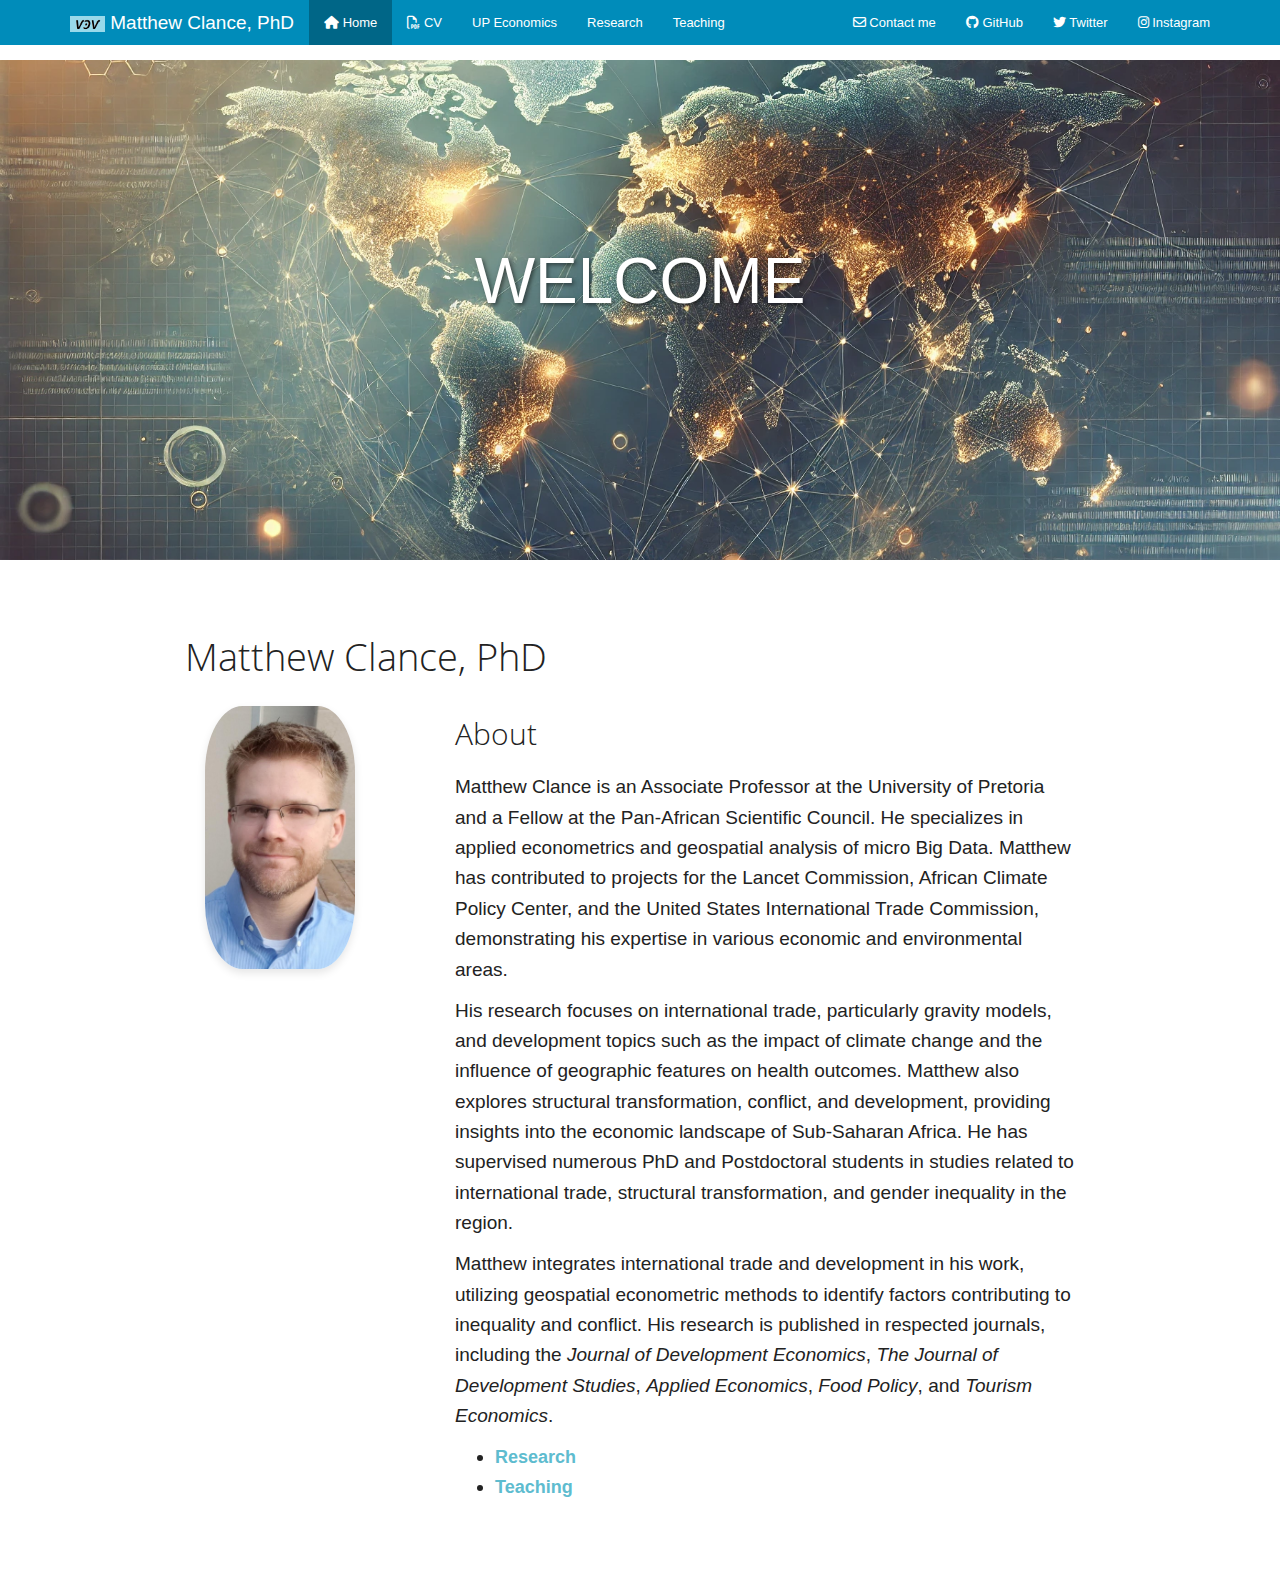
==== commit 1762a22d: "Update Feb 2025" ====
--- a/index.html
+++ b/index.html
@@ -11,7 +11,7 @@
 
 
 
-<title>index.knit</title>
+<title>Matthew Clance, PhD</title>
 
 <script src="site_libs/header-attrs-2.29/header-attrs.js"></script>
 <script src="site_libs/jquery-3.6.0/jquery-3.6.0.min.js"></script>
@@ -312,6 +312,7 @@
 
 
 
+<h1 class="title toc-ignore">Matthew Clance, PhD</h1>
 
 </div>
 
